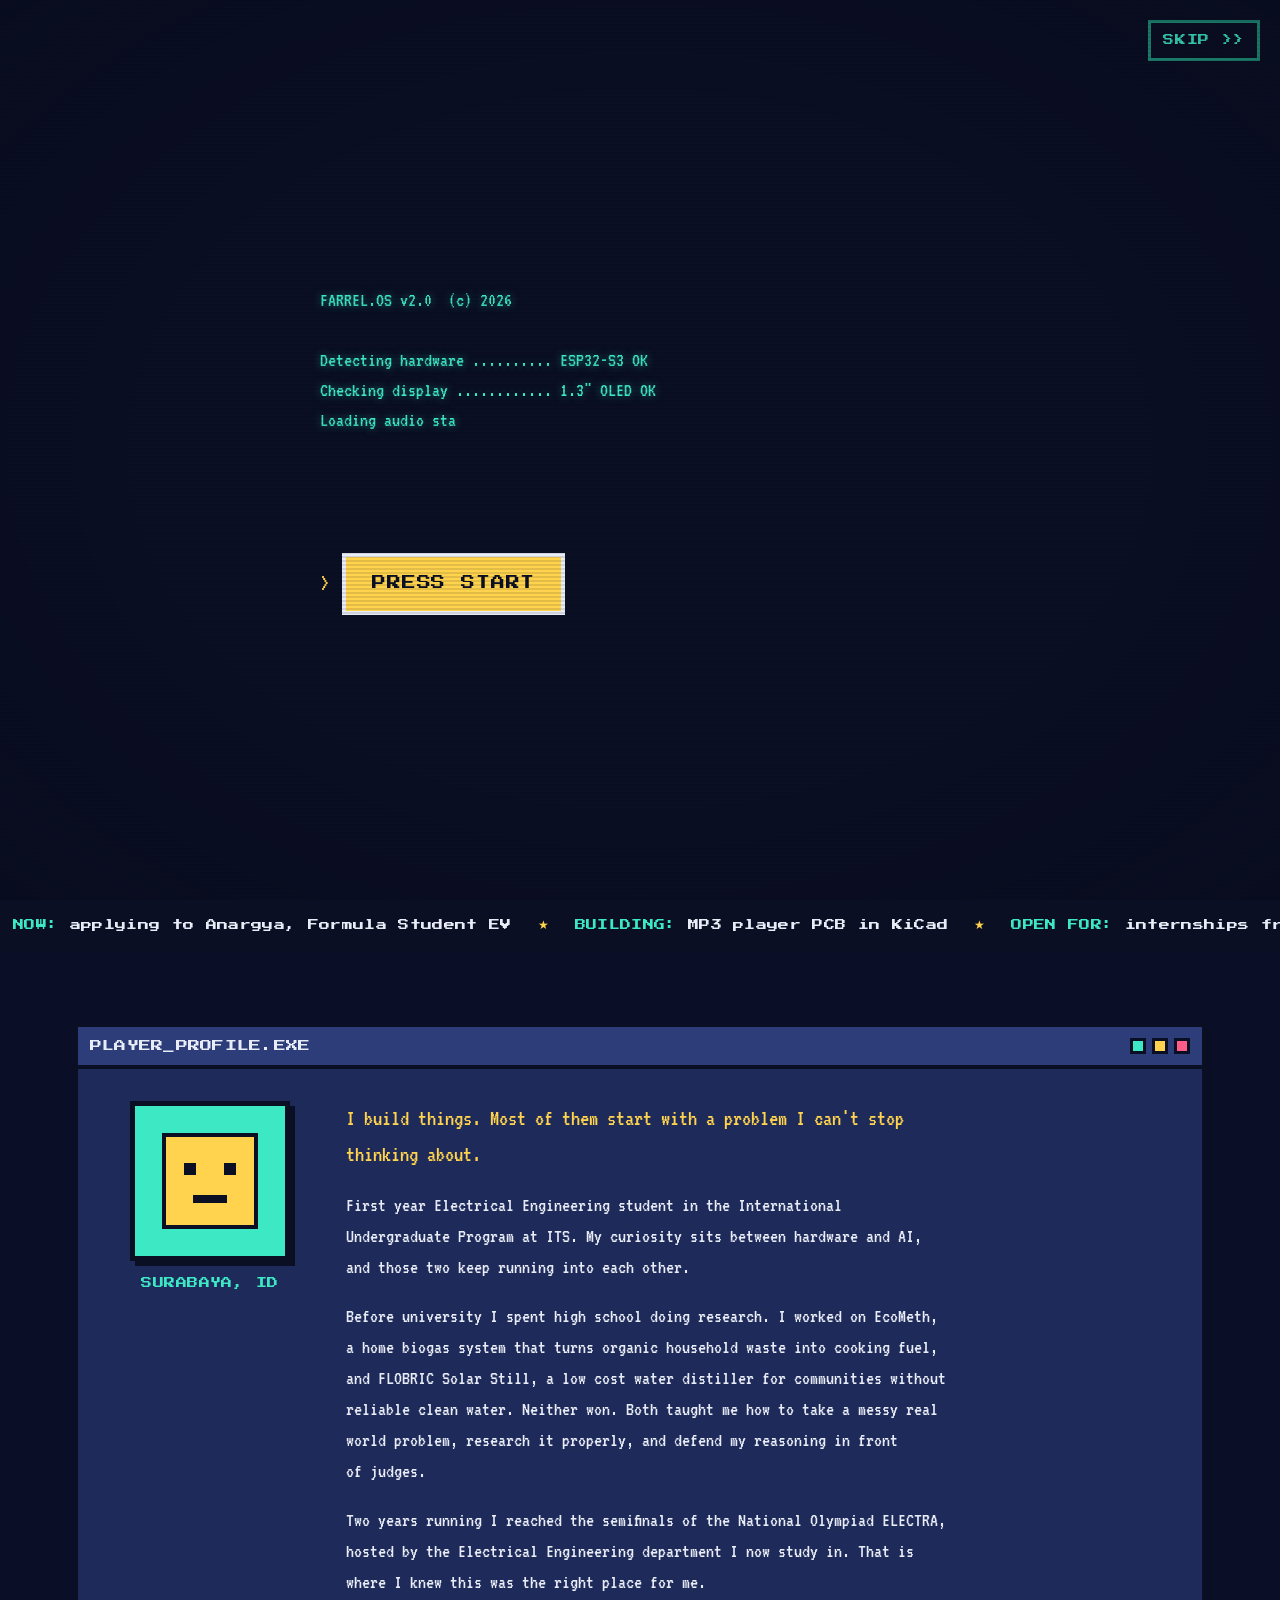
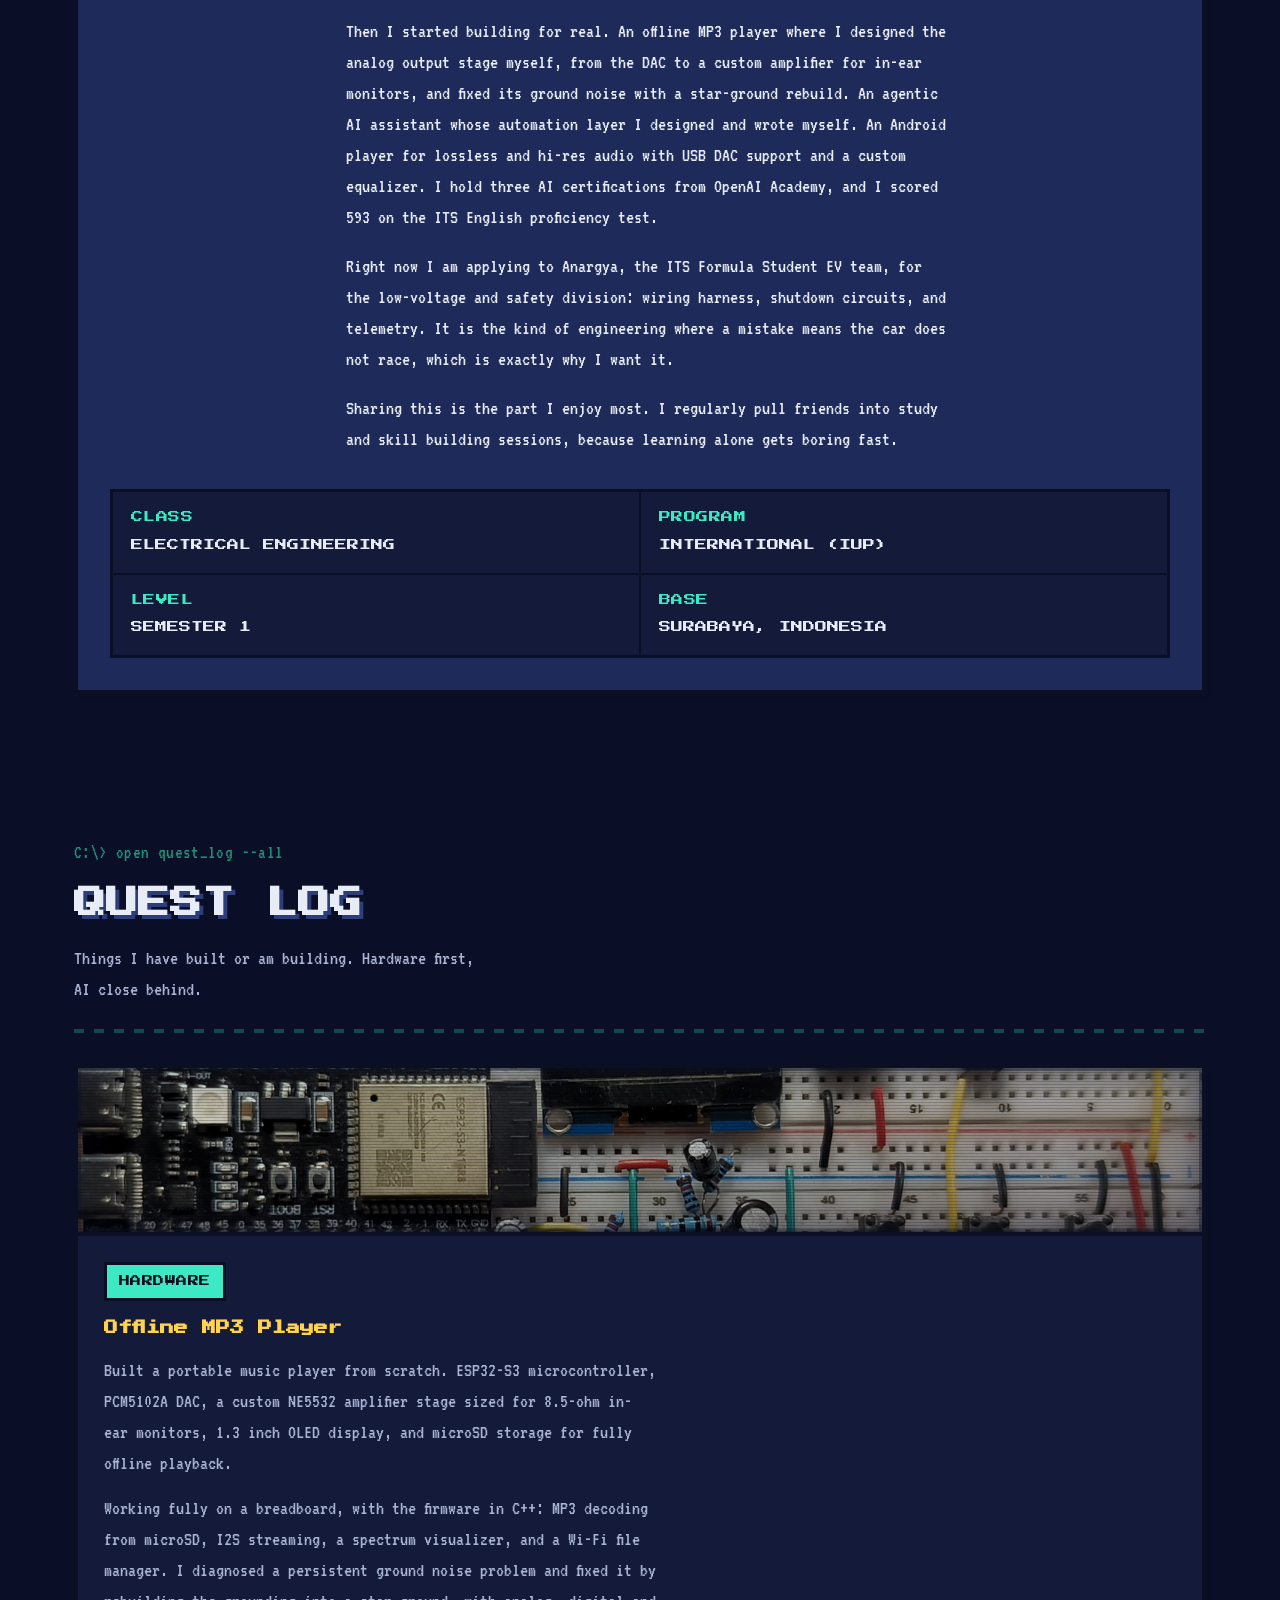
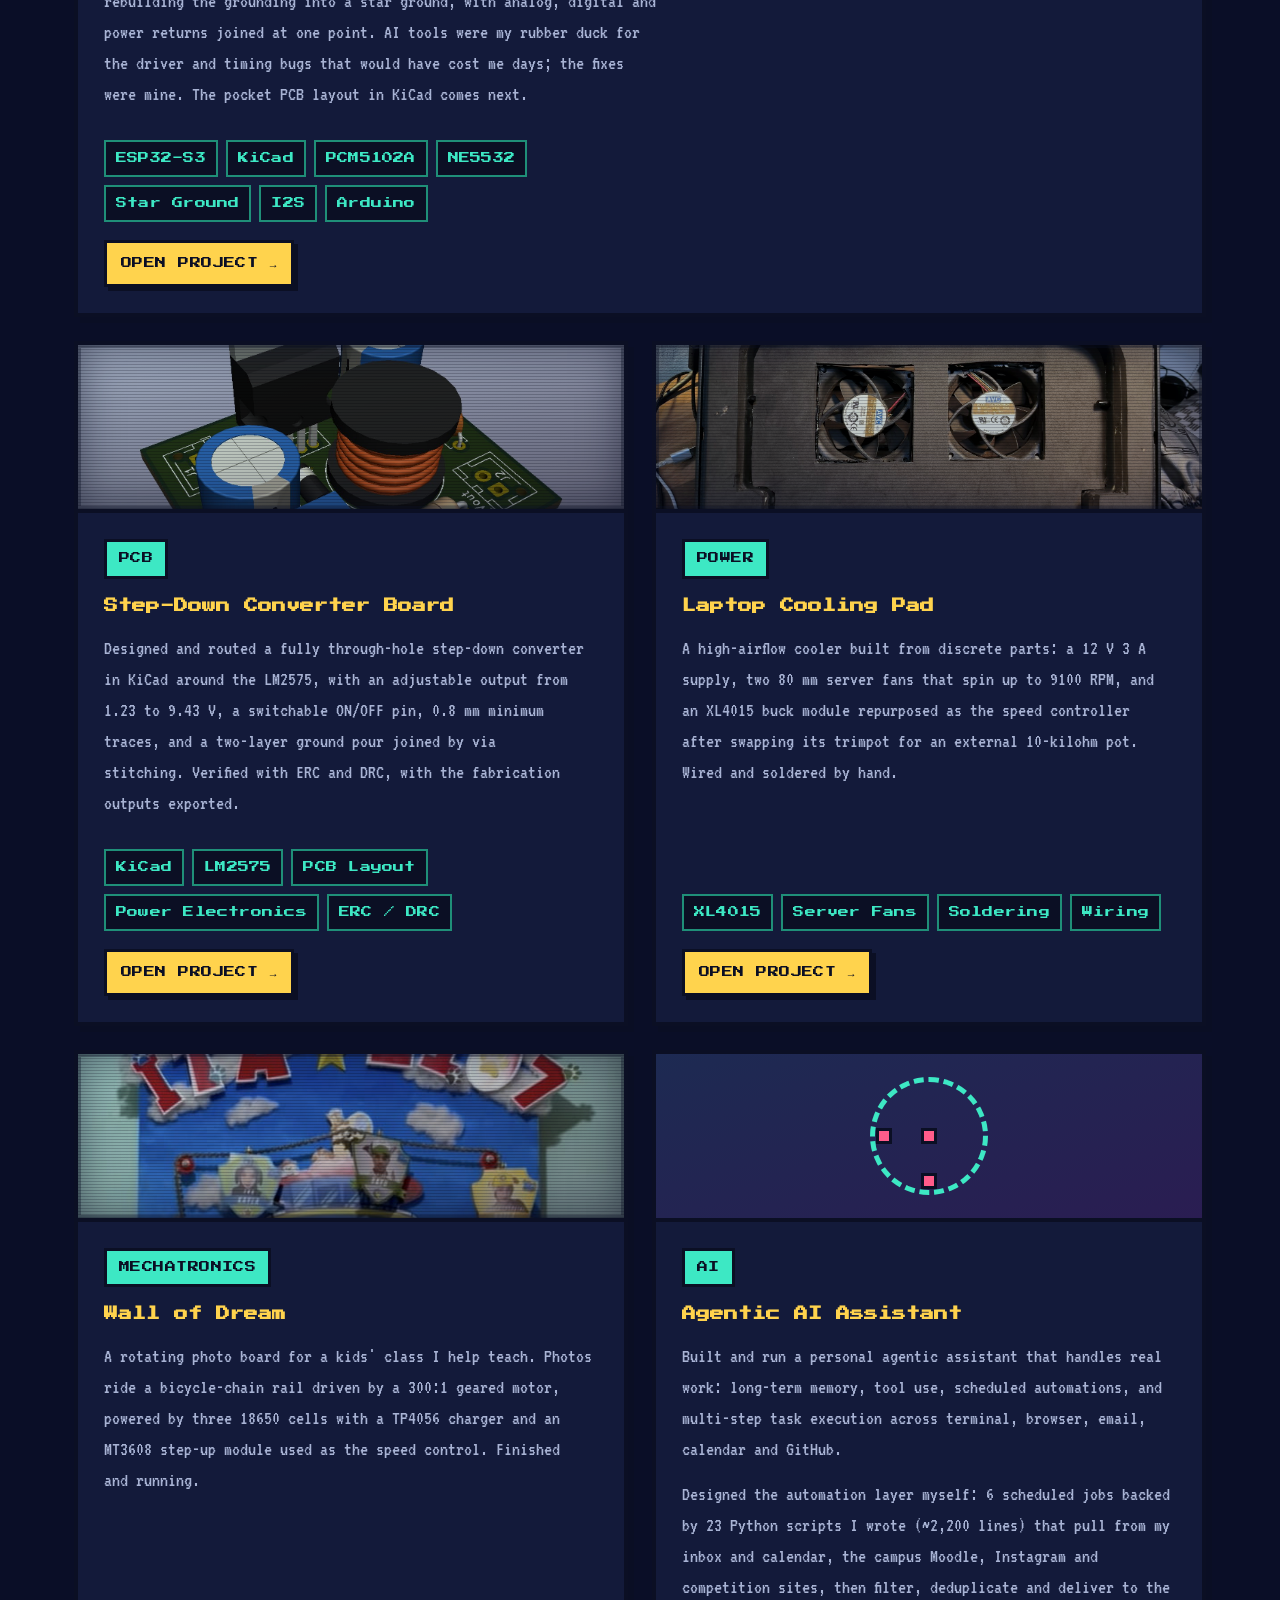
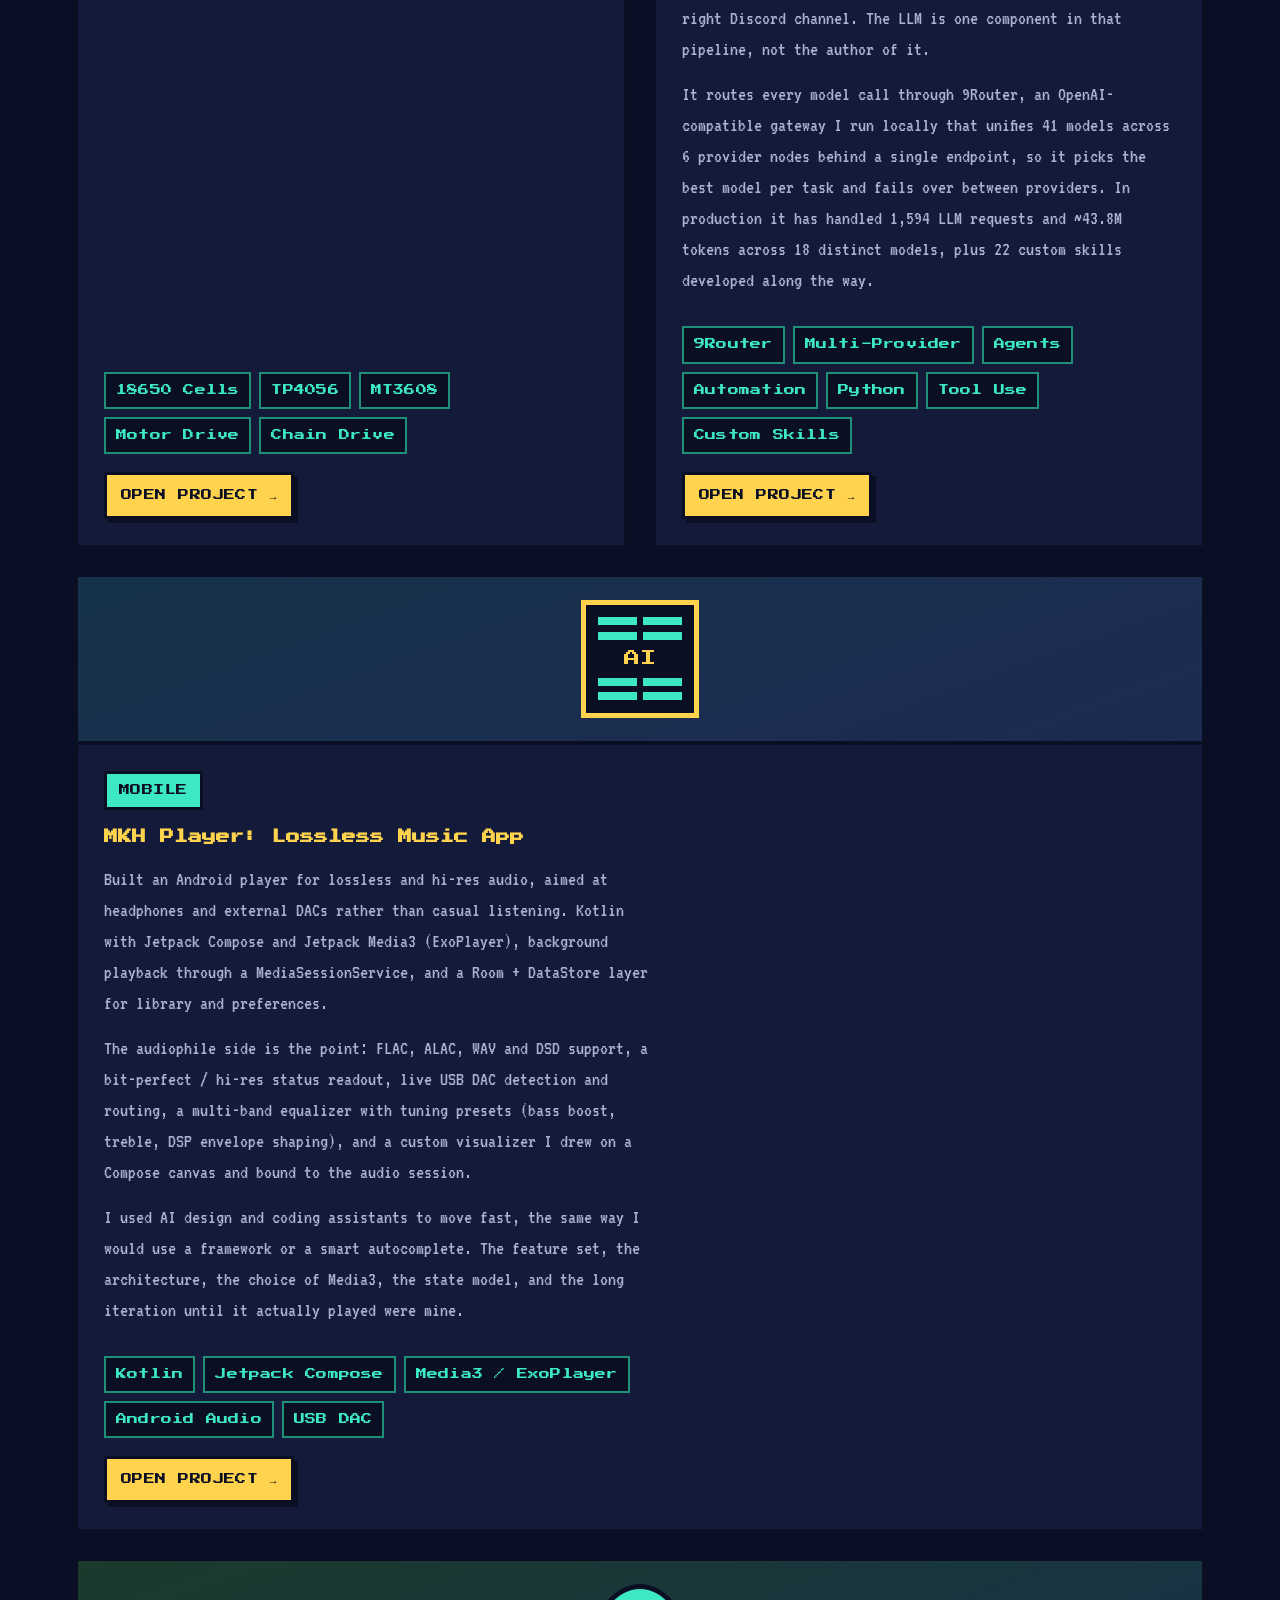
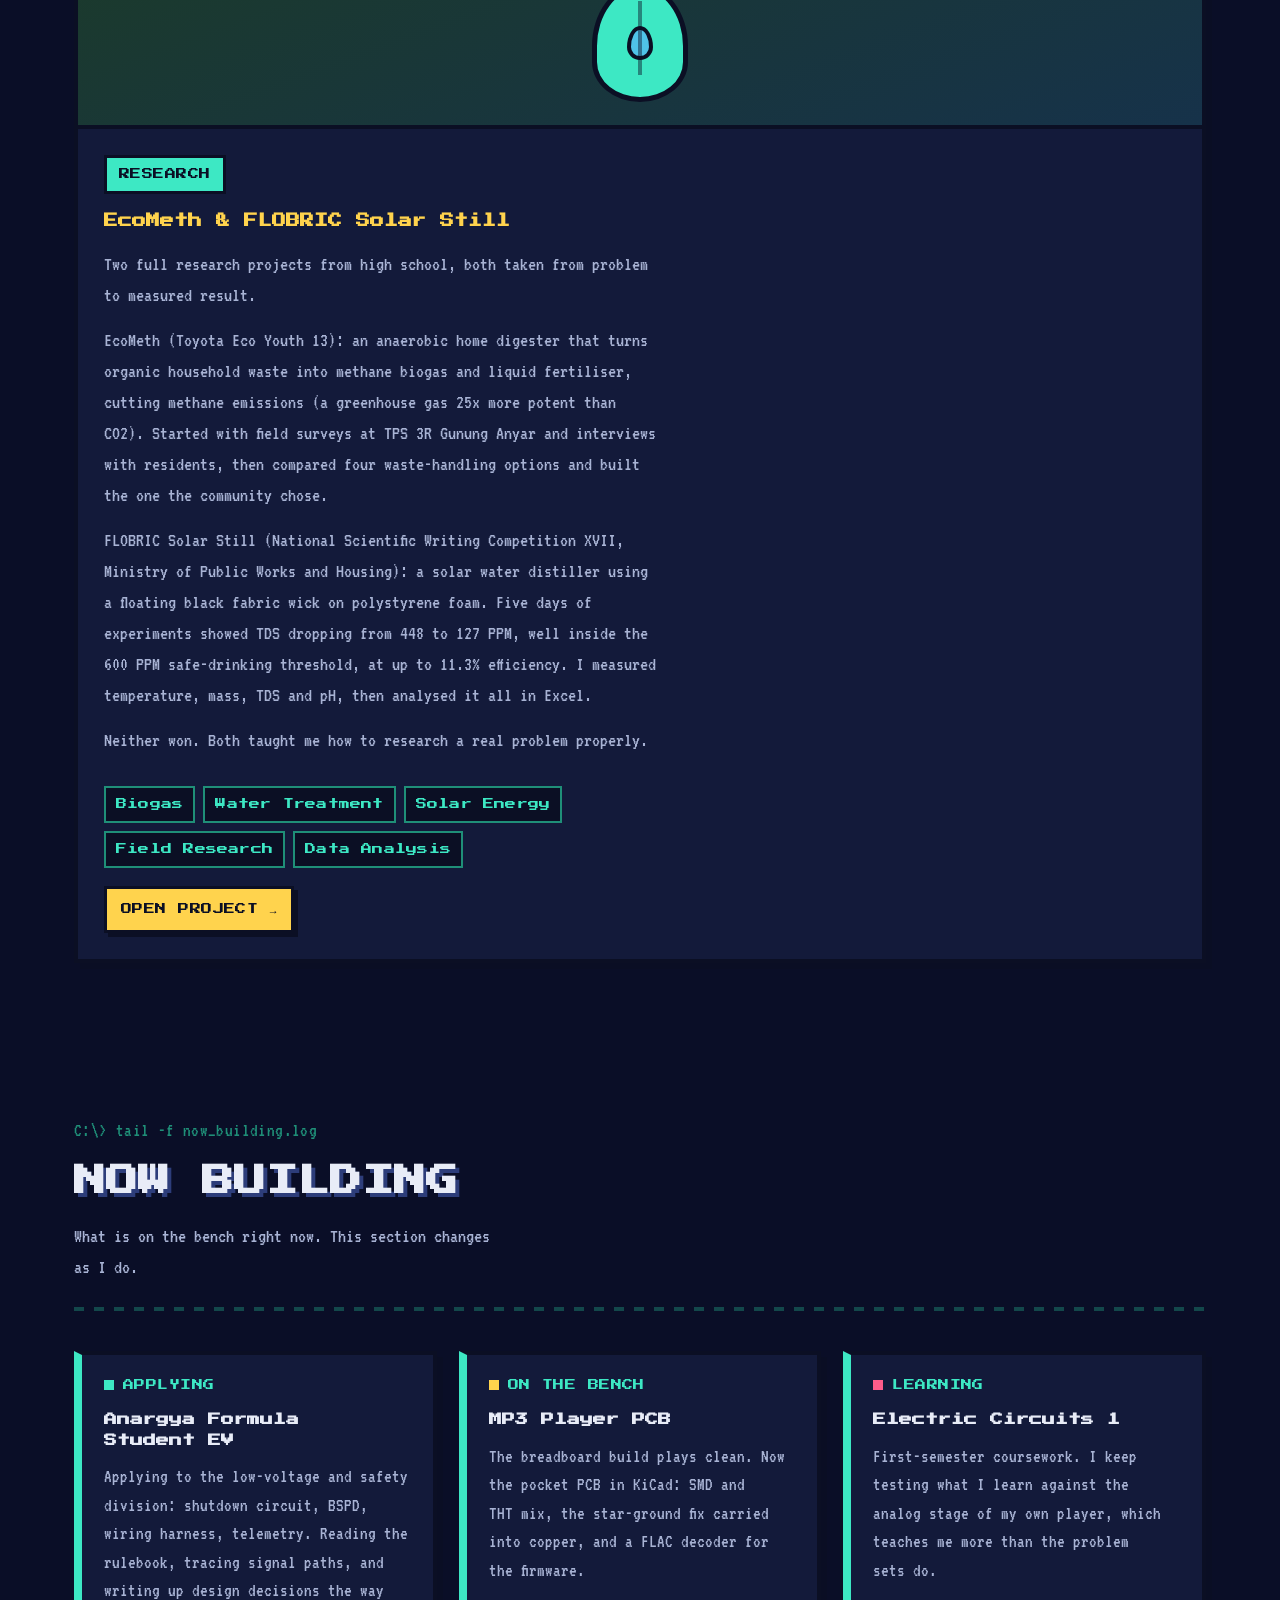
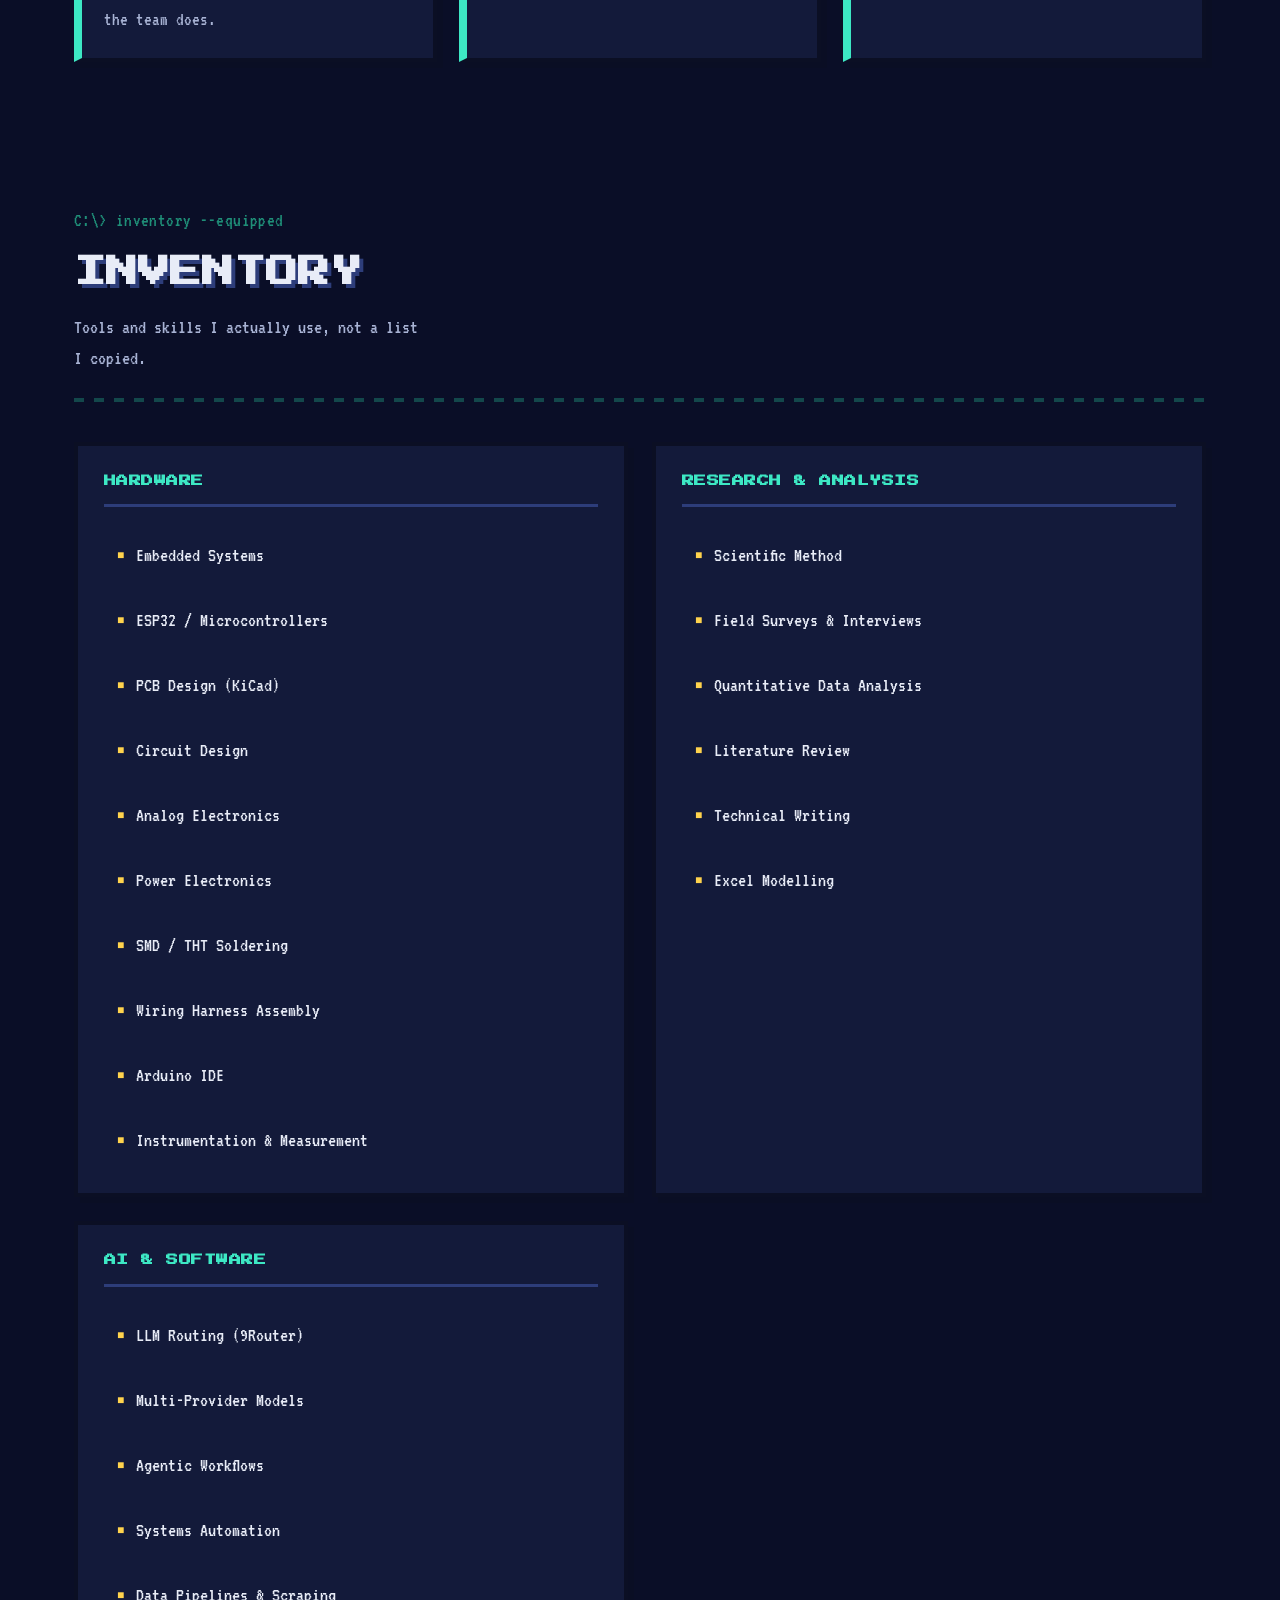
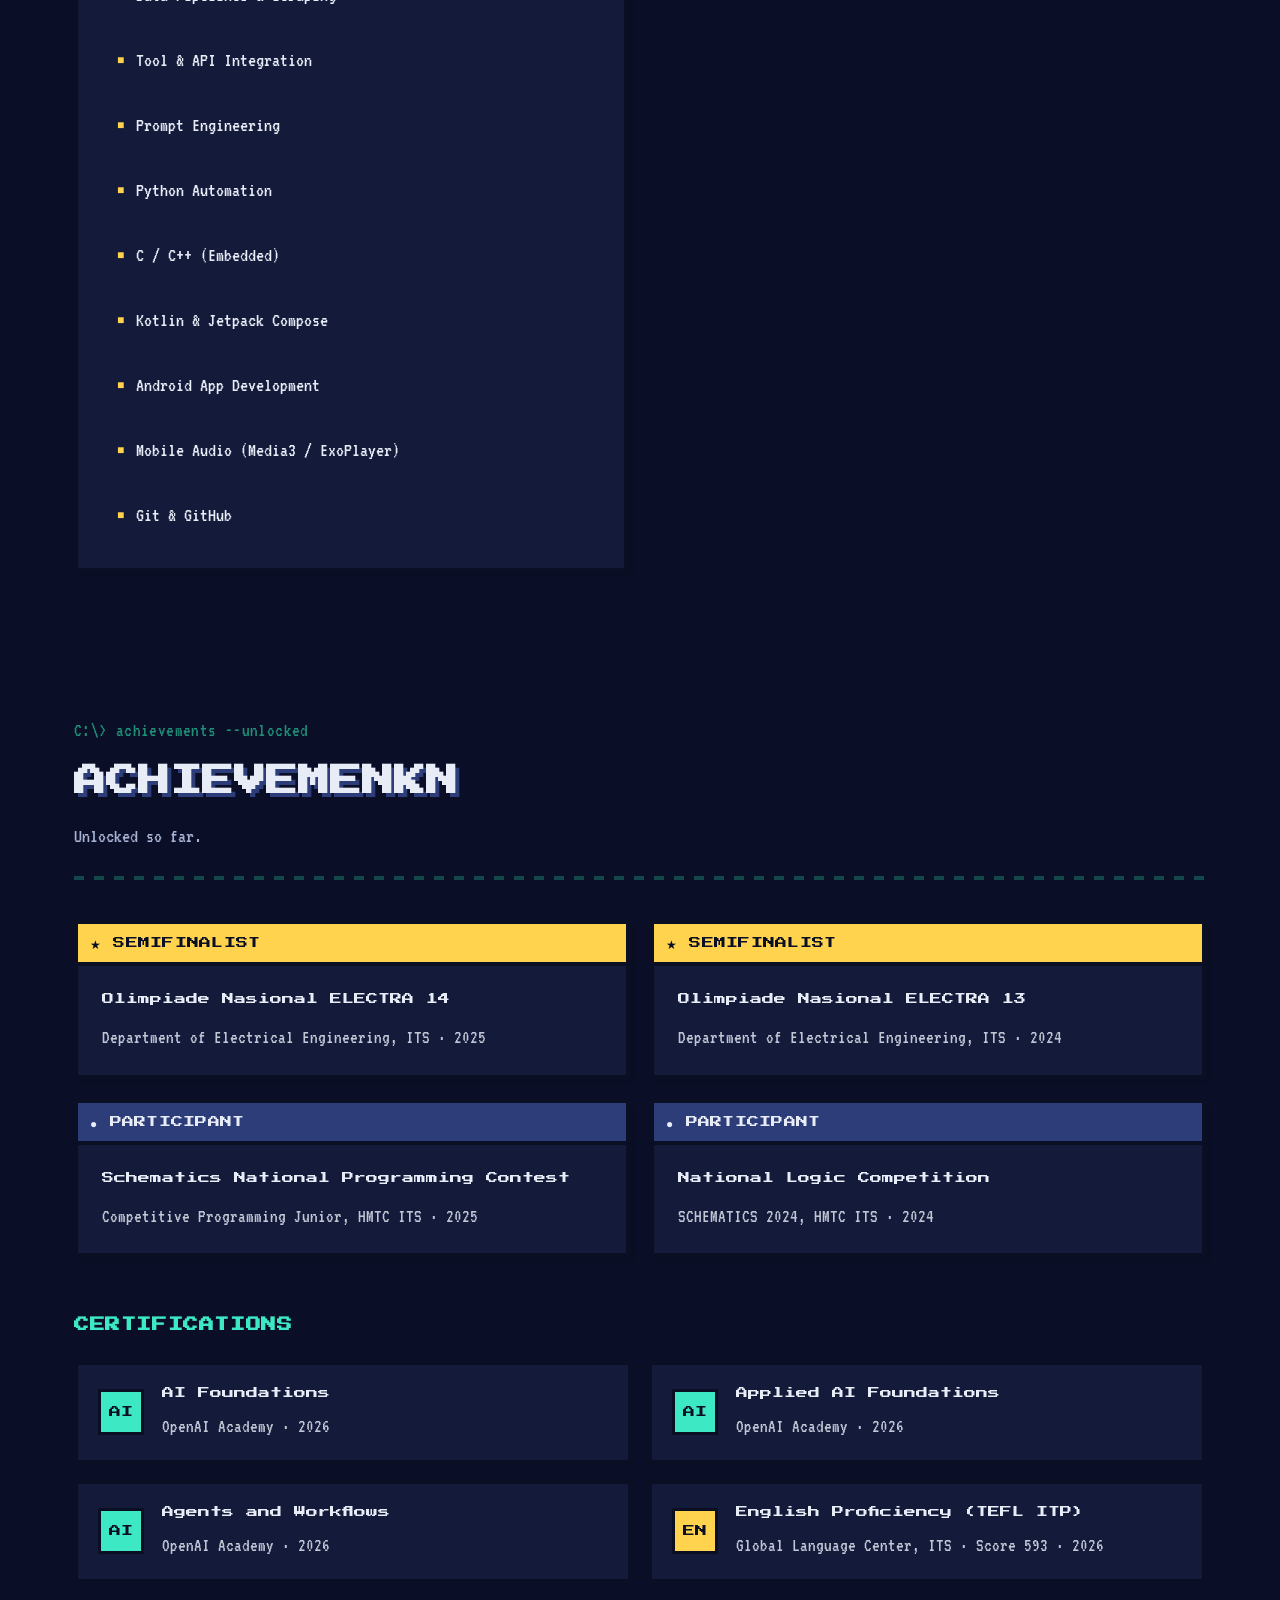
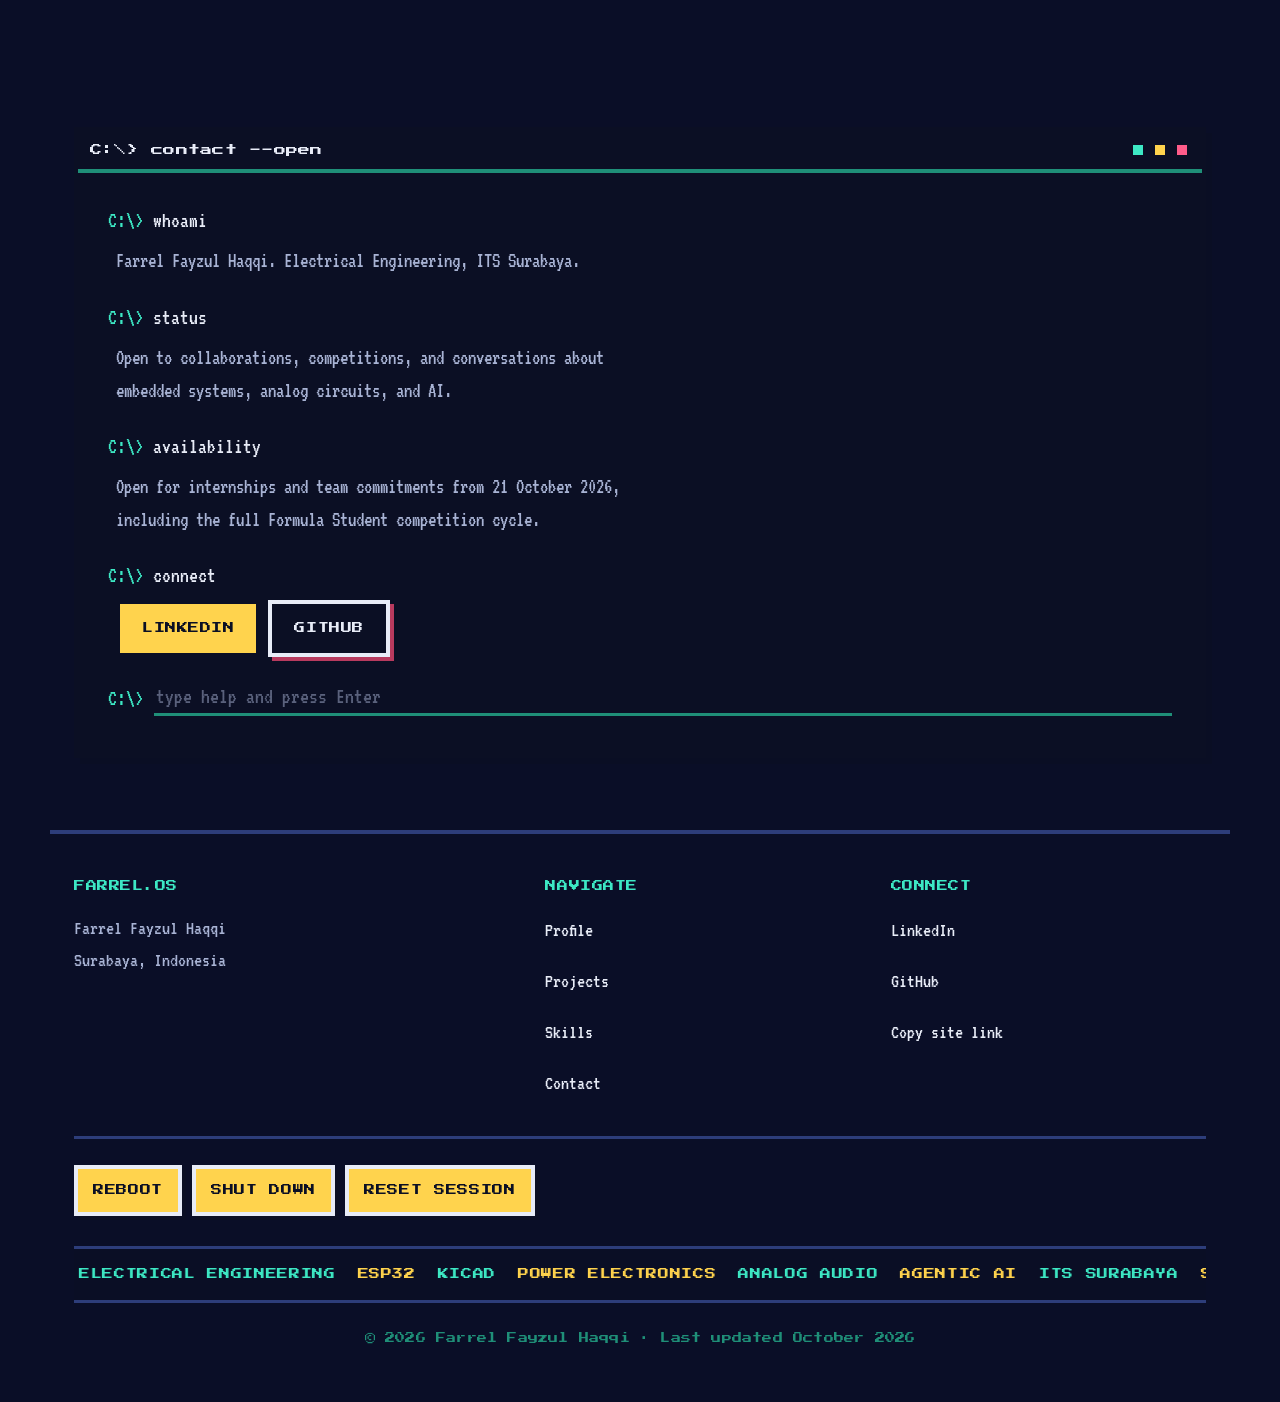
==== index.html @ 9254d2dd "chore: version asset urls so the scroll fix bypasses the 10-minute Pages cache" ====
<!DOCTYPE html>
<html lang="en">
<head>
<meta charset="UTF-8">
<meta name="viewport" content="width=device-width, initial-scale=1.0">
<title>Farrel Fayzul Haqqi | Electrical Engineering & PCB Design</title>
<meta name="description" content="Electrical Engineering student at ITS Surabaya. PCB design, embedded systems, and low-voltage electronics. Portfolio of hardware projects, awards, and certifications.">
<meta name="theme-color" content="#0a0e27" id="themeColor">
<script>
  try { if (localStorage.getItem('farrel-theme') === 'sunset') document.documentElement.setAttribute('data-theme', 'sunset'); } catch (e) {}
</script>
<meta name="author" content="Farrel Fayzul Haqqi">
<meta name="robots" content="index, follow">
<link rel="canonical" href="https://makhashimas.github.io/farrel-portfolio/">

<!-- Open Graph -->
<meta property="og:type" content="website">
<meta property="og:site_name" content="Farrel Fayzul Haqqi">
<meta property="og:locale" content="en_US">
<meta property="og:url" content="https://makhashimas.github.io/farrel-portfolio/">
<meta property="og:title" content="Farrel Fayzul Haqqi | Electrical Engineering & PCB Design">
<meta property="og:description" content="PCB design, embedded systems, and low-voltage electronics. Electrical Engineering at ITS Surabaya.">
<meta property="og:image" content="https://makhashimas.github.io/farrel-portfolio/assets/og-image.png">
<meta property="og:image:width" content="1200">
<meta property="og:image:height" content="630">
<meta property="og:image:alt" content="Farrel Fayzul Haqqi, Electrical Engineering at ITS Surabaya, with a pixel art audio player showing ESP32-S3">

<!-- Twitter -->
<meta name="twitter:card" content="summary_large_image">
<meta name="twitter:title" content="Farrel Fayzul Haqqi | Electrical Engineering & PCB Design">
<meta name="twitter:description" content="PCB design, embedded systems, and low-voltage electronics. Electrical Engineering at ITS Surabaya.">
<meta name="twitter:image" content="https://makhashimas.github.io/farrel-portfolio/assets/og-image.png">

<!-- Icons -->
<link rel="icon" href="favicon.svg" type="image/svg+xml">
<link rel="apple-touch-icon" href="assets/apple-touch-icon.png">
<link rel="manifest" href="site.webmanifest">

<link rel="preload" href="assets/fonts/press-start-2p-latin.woff2" as="font" type="font/woff2" crossorigin>
<link rel="preload" href="assets/fonts/vt323-latin.woff2" as="font" type="font/woff2" crossorigin>
<link rel="stylesheet" href="style.css?v=scroll1">

<script type="application/ld+json">
{
  "@context": "https://schema.org",
  "@type": "Person",
  "name": "Farrel Fayzul Haqqi",
  "url": "https://makhashimas.github.io/farrel-portfolio/",
  "image": "https://makhashimas.github.io/farrel-portfolio/assets/og-image.png",
  "jobTitle": "Electrical Engineering Student",
  "description": "First year Electrical Engineering student in the International Undergraduate Program at Institut Teknologi Sepuluh Nopember, working on PCB design, embedded systems, and low-voltage electronics.",
  "address": {
    "@type": "PostalAddress",
    "addressLocality": "Surabaya",
    "addressCountry": "ID"
  },
  "affiliation": {
    "@type": "CollegeOrUniversity",
    "name": "Institut Teknologi Sepuluh Nopember"
  },
  "alumniOf": {
    "@type": "HighSchool",
    "name": "SMA Negeri 20 Surabaya"
  },
  "knowsAbout": [
    "PCB Design",
    "KiCad",
    "Embedded Systems",
    "ESP32",
    "Analog Electronics",
    "Power Electronics",
    "Low-Voltage Systems",
    "Wiring Harness",
    "Circuit Design",
    "Instrumentation"
  ],
  "sameAs": [
    "https://www.linkedin.com/in/farrel-fayzul-haqqi-26a31b29b",
    "https://github.com/makhashimas"
  ],
  "award": [
    "Semifinalist, Olimpiade Nasional ELECTRA 14, Department of Electrical Engineering ITS, 2025",
    "Semifinalist, Olimpiade Nasional ELECTRA 13, Department of Electrical Engineering ITS, 2024"
  ],
  "hasCredential": [
    {
      "@type": "EducationalOccupationalCredential",
      "name": "AI Foundations",
      "credentialCategory": "certificate",
      "recognizedBy": { "@type": "Organization", "name": "OpenAI Academy" }
    },
    {
      "@type": "EducationalOccupationalCredential",
      "name": "Applied AI Foundations",
      "credentialCategory": "certificate",
      "recognizedBy": { "@type": "Organization", "name": "OpenAI Academy" }
    },
    {
      "@type": "EducationalOccupationalCredential",
      "name": "Agents and Workflows",
      "credentialCategory": "certificate",
      "recognizedBy": { "@type": "Organization", "name": "OpenAI Academy" }
    },
    {
      "@type": "EducationalOccupationalCredential",
      "name": "ITS English Proficiency Test (TEFL ITP), Score 593",
      "credentialCategory": "test score",
      "recognizedBy": { "@type": "Organization", "name": "Global Language Center, ITS" }
    }
  ]
}
</script>
</head>
<body>

<a class="skip" href="#top">Skip to content</a>

<noscript>
  <style>
    #boot { display: none !important; }
    .reveal { opacity: 1 !important; transform: none !important; }
  </style>
</noscript>

<!-- ============ BOOT OVERLAY ============ -->
<div id="boot" class="boot" role="dialog" aria-modal="true" aria-label="FARREL.OS boot screen">
  <div class="boot__inner">
    <p class="vh">System boot log. Press Start to enter the site.</p>
    <pre class="boot__log" id="bootLog"></pre>
    <div class="boot__start" id="bootStart">
      <span class="boot__prompt">&gt;</span>
      <button class="boot__btn" id="bootBtn">PRESS START</button>
    </div>
    <button class="boot__skip" id="bootSkip" type="button">SKIP &gt;&gt;</button>
  </div>
</div>

<!-- ============ STARFIELD BACKDROP ============ -->
<div class="sky__grad" aria-hidden="true"></div>
<canvas id="sky" class="sky" aria-hidden="true"></canvas>
<canvas id="horizon" class="horizon" aria-hidden="true"></canvas>
<div class="sky__moonwrap">
  <div class="sky__sunrays" aria-hidden="true"></div>
  <button class="sky__moon" id="moonBtn" type="button" aria-label="Switch to sunset theme" aria-pressed="false" title="Sunset mode"></button>
</div>
<div class="glow" id="glow" aria-hidden="true"></div>
<div class="crt" aria-hidden="true"></div>

<!-- ============ THEME FX (lightning / fireflies / gnr) ============ -->
<div class="fx fx--back" aria-hidden="true">
  <svg viewBox="0 0 25 33" class="gnr-cross" aria-hidden="true" focusable="false"><use href="assets/art/icons-sprite.svg#fx-px-cross" xlink:href="assets/art/icons-sprite.svg#fx-px-cross"/></svg>
</div>
<div class="fx fx--sky" aria-hidden="true">
  <div class="bolts" id="bolts">
    <svg viewBox="0 0 12 13" class="bolt bolt--1" aria-hidden="true" focusable="false"><use href="assets/art/icons-sprite.svg#fx-px-bolt-cyan" xlink:href="assets/art/icons-sprite.svg#fx-px-bolt-cyan"/></svg>
    <svg viewBox="0 0 12 13" class="bolt bolt--2" aria-hidden="true" focusable="false"><use href="assets/art/icons-sprite.svg#fx-px-bolt-cyan" xlink:href="assets/art/icons-sprite.svg#fx-px-bolt-cyan"/></svg>
    <svg viewBox="0 0 12 13" class="bolt bolt--3" aria-hidden="true" focusable="false"><use href="assets/art/icons-sprite.svg#fx-px-bolt-cyan" xlink:href="assets/art/icons-sprite.svg#fx-px-bolt-cyan"/></svg>
  </div>
  <div class="flies" aria-hidden="true">
    <span class="fly"></span><span class="fly"></span><span class="fly"></span><span class="fly"></span><span class="fly"></span><span class="fly"></span><span class="fly"></span>
  </div>

</div>
<div class="fx fx--front" aria-hidden="true">
  <span class="ember"></span><span class="ember"></span><span class="ember"></span><span class="ember"></span><span class="ember"></span><span class="ember"></span><span class="ember"></span><span class="ember"></span><span class="ember"></span><span class="ember"></span>
  <div class="bulbs" aria-hidden="true">
    <span></span><span></span><span></span><span></span><span></span><span></span><span></span><span></span><span></span><span></span><span></span><span></span><span></span><span></span><span></span><span></span>
  </div>
  <canvas class="viz" id="viz" width="320" height="48" aria-hidden="true"></canvas>
</div>
<div class="storm" id="storm" aria-hidden="true"></div>
<div class="flash" id="flash" aria-hidden="true"></div>
<div class="themewash" id="themewash" aria-hidden="true"></div>

<!-- ============ SCROLL PROGRESS ============ -->
<div class="progress" aria-hidden="true"><span class="progress__fill" id="scrollBar"></span></div>
<p class="progress__name" aria-hidden="true"><b id="hudNum">01</b> / 06 <span id="hudWord">PROFILE</span></p>

<!-- ============ TASKBAR NAV ============ -->
<header class="bar">
  <div class="bar__brand">
    <span class="bar__logo" aria-hidden="true"></span>
    <span class="bar__name">FARREL.OS</span>
  </div>
  <nav class="bar__nav" aria-label="Main">
    <a href="#about" class="bar__link"><span class="lbl-full">PROFILE</span><span class="lbl-short">ABOUT</span></a>
    <a href="#projects" class="bar__link"><span class="lbl-full">PROJECTS</span><span class="lbl-short">WORK</span></a>
    <a href="#now" class="bar__link"><span class="lbl-full">NOW</span><span class="lbl-short">NOW</span></a>
    <a href="#skills" class="bar__link"><span class="lbl-full">SKILLS</span><span class="lbl-short">SKILLS</span></a>
    <a href="#awards" class="bar__link"><span class="lbl-full">AWARDS</span><span class="lbl-short">WINS</span></a>
    <a href="#contact" class="bar__link"><span class="lbl-full">CONTACT</span><span class="lbl-short">MAIL</span></a>
  </nav>
  <kbd class="bar__hint" aria-hidden="true">CTRL K</kbd>
  <button class="bar__run" id="runBtn" type="button" aria-keyshortcuts="Control+K Meta+K" title="Run a command (Ctrl+K)">RUN</button>
  <div class="bar__clock" id="clock">--:--</div>
</header>

<main>

<!-- ============ HERO / START SCREEN ============ -->
<section class="hero" id="top">
  <!-- sprite field: every theme scatters its own props across the whole
       landing screen. one slot per position, three theme sprites inside;
       only the sprite of the active theme is visible. -->
  <div class="field" aria-hidden="true">
    <span class="field__p field__p--1">
      <svg class="field__img field__img--n" aria-hidden="true" focusable="false"><use href="assets/art/icons-sprite.svg#fx-px-rocket" xlink:href="assets/art/icons-sprite.svg#fx-px-rocket"/></svg>
      <svg class="field__img field__img--s" aria-hidden="true" focusable="false"><use href="assets/art/icons-sprite.svg#fx-px-palm" xlink:href="assets/art/icons-sprite.svg#fx-px-palm"/></svg>
      <svg class="field__img field__img--g" aria-hidden="true" focusable="false"><use href="assets/art/icons-sprite.svg#fx-px-guitar" xlink:href="assets/art/icons-sprite.svg#fx-px-guitar"/></svg>
    </span>
    <span class="field__p field__p--2">
      <svg class="field__img field__img--n" aria-hidden="true" focusable="false"><use href="assets/art/icons-sprite.svg#fx-px-planet" xlink:href="assets/art/icons-sprite.svg#fx-px-planet"/></svg>
      <svg class="field__img field__img--s" aria-hidden="true" focusable="false"><use href="assets/art/icons-sprite.svg#fx-px-lighthouse" xlink:href="assets/art/icons-sprite.svg#fx-px-lighthouse"/></svg>
      <svg class="field__img field__img--g" aria-hidden="true" focusable="false"><use href="assets/art/icons-sprite.svg#fx-px-emblem" xlink:href="assets/art/icons-sprite.svg#fx-px-emblem"/></svg>
    </span>
    <span class="field__p field__p--3">
      <svg class="field__img field__img--n" aria-hidden="true" focusable="false"><use href="assets/art/icons-sprite.svg#fx-px-telescope" xlink:href="assets/art/icons-sprite.svg#fx-px-telescope"/></svg>
      <svg class="field__img field__img--s" aria-hidden="true" focusable="false"><use href="assets/art/icons-sprite.svg#fx-px-boat" xlink:href="assets/art/icons-sprite.svg#fx-px-boat"/></svg>
      <svg class="field__img field__img--g" aria-hidden="true" focusable="false"><use href="assets/art/icons-sprite.svg#fx-px-drums" xlink:href="assets/art/icons-sprite.svg#fx-px-drums"/></svg>
    </span>
    <span class="field__p field__p--4">
      <svg class="field__img field__img--n" aria-hidden="true" focusable="false"><use href="assets/art/icons-sprite.svg#fx-px-satellite" xlink:href="assets/art/icons-sprite.svg#fx-px-satellite"/></svg>
      <svg class="field__img field__img--s" aria-hidden="true" focusable="false"><use href="assets/art/icons-sprite.svg#fx-px-gull" xlink:href="assets/art/icons-sprite.svg#fx-px-gull"/></svg>
      <svg class="field__img field__img--g" aria-hidden="true" focusable="false"><use href="assets/art/icons-sprite.svg#fx-px-mic" xlink:href="assets/art/icons-sprite.svg#fx-px-mic"/></svg>
    </span>
    <span class="field__p field__p--5">
      <svg class="field__img field__img--n" aria-hidden="true" focusable="false"><use href="assets/art/icons-sprite.svg#fx-px-chip" xlink:href="assets/art/icons-sprite.svg#fx-px-chip"/></svg>
      <svg class="field__img field__img--s" aria-hidden="true" focusable="false"><use href="assets/art/icons-sprite.svg#fx-px-crab" xlink:href="assets/art/icons-sprite.svg#fx-px-crab"/></svg>
      <svg class="field__img field__img--g" aria-hidden="true" focusable="false"><use href="assets/art/icons-sprite.svg#fx-px-pick" xlink:href="assets/art/icons-sprite.svg#fx-px-pick"/></svg>
    </span>
    <span class="field__p field__p--6">
      <svg class="field__img field__img--n" aria-hidden="true" focusable="false"><use href="assets/art/icons-sprite.svg#fx-px-comet" xlink:href="assets/art/icons-sprite.svg#fx-px-comet"/></svg>
      <svg class="field__img field__img--s" aria-hidden="true" focusable="false"><use href="assets/art/icons-sprite.svg#fx-px-umbrella" xlink:href="assets/art/icons-sprite.svg#fx-px-umbrella"/></svg>
      <svg class="field__img field__img--g" aria-hidden="true" focusable="false"><use href="assets/art/icons-sprite.svg#fx-px-ticket" xlink:href="assets/art/icons-sprite.svg#fx-px-ticket"/></svg>
    </span>
    <span class="field__p field__p--7">
      <svg class="field__img field__img--n" aria-hidden="true" focusable="false"><use href="assets/art/icons-sprite.svg#fx-px-scope" xlink:href="assets/art/icons-sprite.svg#fx-px-scope"/></svg>
      <svg class="field__img field__img--s" aria-hidden="true" focusable="false"><use href="assets/art/icons-sprite.svg#fx-px-shell" xlink:href="assets/art/icons-sprite.svg#fx-px-shell"/></svg>
      <svg class="field__img field__img--g" aria-hidden="true" focusable="false"><use href="assets/art/icons-sprite.svg#fx-px-vinyl" xlink:href="assets/art/icons-sprite.svg#fx-px-vinyl"/></svg>
    </span>
    <span class="field__p field__p--8">
      <svg class="field__img field__img--n" aria-hidden="true" focusable="false"><use href="assets/art/icons-sprite.svg#fx-px-signal" xlink:href="assets/art/icons-sprite.svg#fx-px-signal"/></svg>
      <svg class="field__img field__img--s" aria-hidden="true" focusable="false"><use href="assets/art/icons-sprite.svg#fx-px-starfish" xlink:href="assets/art/icons-sprite.svg#fx-px-starfish"/></svg>
      <svg class="field__img field__img--g" aria-hidden="true" focusable="false"><use href="assets/art/icons-sprite.svg#fx-px-hat" xlink:href="assets/art/icons-sprite.svg#fx-px-hat"/></svg>
    </span>
    <span class="field__p field__p--9">
      <svg class="field__img field__img--n" aria-hidden="true" focusable="false"><use href="assets/art/icons-sprite.svg#fx-px-cassette" xlink:href="assets/art/icons-sprite.svg#fx-px-cassette"/></svg>
      <svg class="field__img field__img--s" aria-hidden="true" focusable="false"><use href="assets/art/icons-sprite.svg#fx-px-surfboard" xlink:href="assets/art/icons-sprite.svg#fx-px-surfboard"/></svg>
      <svg class="field__img field__img--g" aria-hidden="true" focusable="false"><use href="assets/art/icons-sprite.svg#fx-px-amp" xlink:href="assets/art/icons-sprite.svg#fx-px-amp"/></svg>
    </span>
    <span class="field__p field__p--10">
      <svg class="field__img field__img--n" aria-hidden="true" focusable="false"><use href="assets/art/icons-sprite.svg#fx-px-headphones" xlink:href="assets/art/icons-sprite.svg#fx-px-headphones"/></svg>
      <svg class="field__img field__img--s" aria-hidden="true" focusable="false"><use href="assets/art/icons-sprite.svg#fx-px-beachball" xlink:href="assets/art/icons-sprite.svg#fx-px-beachball"/></svg>
      <svg class="field__img field__img--g" aria-hidden="true" focusable="false"><use href="assets/art/icons-sprite.svg#fx-px-rose" xlink:href="assets/art/icons-sprite.svg#fx-px-rose"/></svg>
    </span>
    <span class="field__p field__p--11">
      <svg class="field__img field__img--n" aria-hidden="true" focusable="false"><use href="assets/art/icons-sprite.svg#fx-px-stars" xlink:href="assets/art/icons-sprite.svg#fx-px-stars"/></svg>
      <svg class="field__img field__img--s" aria-hidden="true" focusable="false"><use href="assets/art/icons-sprite.svg#fx-px-bucket" xlink:href="assets/art/icons-sprite.svg#fx-px-bucket"/></svg>
      <svg class="field__img field__img--g" aria-hidden="true" focusable="false"><use href="assets/art/icons-sprite.svg#fx-px-skull" xlink:href="assets/art/icons-sprite.svg#fx-px-skull"/></svg>
    </span>
    <span class="field__p field__p--12">
      <svg class="field__img field__img--n" aria-hidden="true" focusable="false"><use href="assets/art/icons-sprite.svg#fx-px-antenna" xlink:href="assets/art/icons-sprite.svg#fx-px-antenna"/></svg>
      <svg class="field__img field__img--s" aria-hidden="true" focusable="false"><use href="assets/art/icons-sprite.svg#fx-px-fire" xlink:href="assets/art/icons-sprite.svg#fx-px-fire"/></svg>
      <svg class="field__img field__img--g" aria-hidden="true" focusable="false"><use href="assets/art/icons-sprite.svg#fx-px-lighter" xlink:href="assets/art/icons-sprite.svg#fx-px-lighter"/></svg>
    </span>
    <!-- wide-screen extras: only shown past 1340px, where the copy and the
         deck leave open pockets at the top middle, the right gutter and the
         bottom corners -->
    <span class="field__p field__p--13">
      <svg class="field__img field__img--n" aria-hidden="true" focusable="false"><use href="assets/art/icons-sprite.svg#fx-px-ufo" xlink:href="assets/art/icons-sprite.svg#fx-px-ufo"/></svg>
      <svg class="field__img field__img--s" aria-hidden="true" focusable="false"><use href="assets/art/icons-sprite.svg#fx-px-sun" xlink:href="assets/art/icons-sprite.svg#fx-px-sun"/></svg>
      <svg class="field__img field__img--g" aria-hidden="true" focusable="false"><use href="assets/art/icons-sprite.svg#fx-px-speaker" xlink:href="assets/art/icons-sprite.svg#fx-px-speaker"/></svg>
    </span>
    <span class="field__p field__p--14">
      <svg class="field__img field__img--n" aria-hidden="true" focusable="false"><use href="assets/art/icons-sprite.svg#fx-px-floppy" xlink:href="assets/art/icons-sprite.svg#fx-px-floppy"/></svg>
      <svg class="field__img field__img--s" aria-hidden="true" focusable="false"><use href="assets/art/icons-sprite.svg#fx-px-drink" xlink:href="assets/art/icons-sprite.svg#fx-px-drink"/></svg>
      <svg class="field__img field__img--g" aria-hidden="true" focusable="false"><use href="assets/art/icons-sprite.svg#fx-px-star" xlink:href="assets/art/icons-sprite.svg#fx-px-star"/></svg>
    </span>
    <span class="field__p field__p--15">
      <svg class="field__img field__img--n" aria-hidden="true" focusable="false"><use href="assets/art/icons-sprite.svg#fx-px-gamepad" xlink:href="assets/art/icons-sprite.svg#fx-px-gamepad"/></svg>
      <svg class="field__img field__img--s" aria-hidden="true" focusable="false"><use href="assets/art/icons-sprite.svg#fx-px-flipflop" xlink:href="assets/art/icons-sprite.svg#fx-px-flipflop"/></svg>
      <svg class="field__img field__img--g" aria-hidden="true" focusable="false"><use href="assets/art/icons-sprite.svg#fx-px-boots" xlink:href="assets/art/icons-sprite.svg#fx-px-boots"/></svg>
    </span>
    <span class="field__p field__p--16">
      <svg class="field__img field__img--n" aria-hidden="true" focusable="false"><use href="assets/art/icons-sprite.svg#fx-px-moon" xlink:href="assets/art/icons-sprite.svg#fx-px-moon"/></svg>
      <svg class="field__img field__img--s" aria-hidden="true" focusable="false"><use href="assets/art/icons-sprite.svg#fx-px-icecream" xlink:href="assets/art/icons-sprite.svg#fx-px-icecream"/></svg>
      <svg class="field__img field__img--g" aria-hidden="true" focusable="false"><use href="assets/art/icons-sprite.svg#fx-px-wristband" xlink:href="assets/art/icons-sprite.svg#fx-px-wristband"/></svg>
    </span>
    <span class="field__p field__p--17">
      <svg class="field__img field__img--n" aria-hidden="true" focusable="false"><use href="assets/art/icons-sprite.svg#fx-px-robot" xlink:href="assets/art/icons-sprite.svg#fx-px-robot"/></svg>
      <svg class="field__img field__img--s" aria-hidden="true" focusable="false"><use href="assets/art/icons-sprite.svg#fx-px-coconut" xlink:href="assets/art/icons-sprite.svg#fx-px-coconut"/></svg>
      <svg class="field__img field__img--g" aria-hidden="true" focusable="false"><use href="assets/art/icons-sprite.svg#fx-px-poster" xlink:href="assets/art/icons-sprite.svg#fx-px-poster"/></svg>
    </span>
    <span class="field__p field__p--18">
      <svg class="field__img field__img--n" aria-hidden="true" focusable="false"><use href="assets/art/icons-sprite.svg#fx-px-crt" xlink:href="assets/art/icons-sprite.svg#fx-px-crt"/></svg>
      <svg class="field__img field__img--s" aria-hidden="true" focusable="false"><use href="assets/art/icons-sprite.svg#fx-px-sunhat" xlink:href="assets/art/icons-sprite.svg#fx-px-sunhat"/></svg>
      <svg class="field__img field__img--g" aria-hidden="true" focusable="false"><use href="assets/art/icons-sprite.svg#fx-px-badge" xlink:href="assets/art/icons-sprite.svg#fx-px-badge"/></svg>
    </span>
  </div>
  <div class="hero__grid">
    <div class="hero__copy">
      <p class="hero__kicker">INSTITUT TEKNOLOGI SEPULUH NOPEMBER</p>
      <h1 class="hero__title">
        <span class="hero__line1">FARREL</span>
        <span class="hero__line2">FAYZUL HAQQI</span>
      </h1>
      <p class="hero__sub">I design PCBs, write embedded firmware, and build analog circuits. First-year Electrical Engineering at ITS Surabaya.</p>
      <div class="hero__cta">
        <a href="#projects" class="btn btn--primary">SEE PROJECTS</a>
        <a href="#contact" class="btn btn--ghost">GET IN TOUCH</a>
      </div>
      <div class="qstats" aria-label="Quick facts">
        <div class="qstat">
          <span class="qstat__v" data-count="7" data-pad="2">00</span>
          <span class="qstat__k">PROJECTS</span>
        </div>
        <div class="qstat">
          <span class="qstat__v" data-count="4" data-pad="2">00</span>
          <span class="qstat__k">CERTIFICATIONS</span>
        </div>
        <div class="qstat">
          <span class="qstat__v" data-count="2" data-pad="2">00</span>
          <span class="qstat__k">ELECTRA SEMIFINALS</span>
        </div>
        <div class="qstat">
          <span class="qstat__v" data-count="593">000</span>
          <span class="qstat__k">TEFL ITP SCORE</span>
        </div>
      </div>
      <p class="hero__status"><span class="hero__dot" aria-hidden="true"></span>Currently applying to Anargya, the ITS Formula Student EV team</p>
    </div>
    <div class="hero__stage">
      <div class="cart" id="cart">
        <div class="cart__body">
          <div class="cart__top">
            <span class="cart__brand" aria-hidden="true">FARREL&#8209;TONE</span>
            <span class="cart__led" id="cartLed" aria-hidden="true"></span>
            <span class="cart__model" aria-hidden="true">FT&#8209;1987</span>
          </div>
          <div class="cart__deck">
            <div class="cart__window" aria-hidden="true">
              <span class="cart__tape"></span>
              <span class="cart__reel cart__reel--l"><svg aria-hidden="true" focusable="false"><use href="assets/art/icons-sprite.svg#fx-px-reel" xlink:href="assets/art/icons-sprite.svg#fx-px-reel"/></svg></span>
              <span class="cart__reel cart__reel--r"><svg aria-hidden="true" focusable="false"><use href="assets/art/icons-sprite.svg#fx-px-reel" xlink:href="assets/art/icons-sprite.svg#fx-px-reel"/></svg></span>
              <span class="cart__spindle"></span>
            </div>
            <div class="cart__screen">
              <div class="cart__screenInner" id="cartScreen">
                <img class="cart__cover" id="cartCover" src="assets/art/gnr-cover-96.png" alt="" width="40" height="40" hidden>
                <span class="cart__glyph" id="cartGlyph">&#9835;</span>
                <span class="cart__label" id="cartLabel">NOW PLAYING</span>
                <span class="cart__track" id="cartTrack"><span class="cart__trackTxt" id="cartTrackTxt">ESP32-S3</span></span>
                <span class="cart__eq" id="cartEq" hidden aria-hidden="true"><i></i><i></i><i></i><i></i></span>
              </div>
            </div>
          </div>
          <div class="cart__prog" id="cartProg" hidden>
            <span class="cart__progTrack" id="cartProgTrack" role="slider" tabindex="0" aria-label="Seek" aria-valuemin="0" aria-valuemax="100" aria-valuenow="0">
              <span class="cart__progFill" id="cartProgFill"></span>
            </span>
            <span class="cart__time" id="cartTime">0:00</span>
          </div>
          <div class="cart__grille" aria-hidden="true"></div>
          <div class="cart__controls">
            <div class="cart__keys">
              <button class="cart__key cart__key--prev" id="cartPrev" type="button" aria-label="Previous song" title="Previous song"><svg aria-hidden="true" focusable="false"><use href="assets/art/icons-sprite.svg#fx-px-prev" xlink:href="assets/art/icons-sprite.svg#fx-px-prev"/></svg></button>
              <button class="cart__play" id="cartPlay" type="button" aria-label="Play Sweet Child O' Mine by Guns N' Roses" title="Play Sweet Child O' Mine">
                <span class="cart__playIco" aria-hidden="true"><i class="ico-play"></i><i class="ico-pause"></i></span>
              </button>
              <button class="cart__key cart__key--next" id="cartNext" type="button" aria-label="Next song" title="Next song"><svg aria-hidden="true" focusable="false"><use href="assets/art/icons-sprite.svg#fx-px-next" xlink:href="assets/art/icons-sprite.svg#fx-px-next"/></svg></button>
              <span class="cart__key cart__key--stop"><svg aria-hidden="true" focusable="false"><use href="assets/art/icons-sprite.svg#fx-px-stop" xlink:href="assets/art/icons-sprite.svg#fx-px-stop"/></svg></span>
              <button class="cart__key cart__key--mute" id="cartMute" type="button" aria-label="Mute" aria-pressed="false" title="Mute (M)"><svg aria-hidden="true" focusable="false"><use href="assets/art/icons-sprite.svg#fx-px-speaker" xlink:href="assets/art/icons-sprite.svg#fx-px-speaker"/></svg></button>
            </div>
            <span class="cart__jack" aria-hidden="true"><svg aria-hidden="true" focusable="false"><use href="assets/art/icons-sprite.svg#fx-px-jack" xlink:href="assets/art/icons-sprite.svg#fx-px-jack"/></svg></span>
          </div>
          <span class="cart__screw cart__screw--tl" aria-hidden="true"><svg aria-hidden="true" focusable="false"><use href="assets/art/icons-sprite.svg#fx-px-screw" xlink:href="assets/art/icons-sprite.svg#fx-px-screw"/></svg></span>
          <span class="cart__screw cart__screw--tr" aria-hidden="true"><svg aria-hidden="true" focusable="false"><use href="assets/art/icons-sprite.svg#fx-px-screw" xlink:href="assets/art/icons-sprite.svg#fx-px-screw"/></svg></span>
          <span class="cart__screw cart__screw--bl" aria-hidden="true"><svg aria-hidden="true" focusable="false"><use href="assets/art/icons-sprite.svg#fx-px-screw" xlink:href="assets/art/icons-sprite.svg#fx-px-screw"/></svg></span>
          <span class="cart__screw cart__screw--br" aria-hidden="true"><svg aria-hidden="true" focusable="false"><use href="assets/art/icons-sprite.svg#fx-px-screw" xlink:href="assets/art/icons-sprite.svg#fx-px-screw"/></svg></span>
        </div>
        <span class="cart__tag" id="cartTag" aria-hidden="true">SIDE A &middot; SWEET CHILD O' MINE</span>
        <div class="cart__glow"></div>
      </div>
    </div>
  </div>
</section>

<!-- ============ TICKER ============ -->
<div class="ticker" aria-hidden="true">
  <div class="ticker__track">
    <div class="ticker__group">
      <span class="ticker__item"><b>NOW:</b> applying to Anargya, Formula Student EV</span>
      <span class="ticker__star">&#9733;</span>
      <span class="ticker__item"><b>BUILDING:</b> MP3 player PCB in KiCad</span>
      <span class="ticker__star">&#9733;</span>
      <span class="ticker__item"><b>OPEN FOR:</b> internships from 21 Oct 2026</span>
      <span class="ticker__star">&#9733;</span>
      <span class="ticker__item">PCB DESIGN &middot; EMBEDDED SYSTEMS &middot; ANALOG AUDIO</span>
      <span class="ticker__star">&#9733;</span>
      <span class="ticker__item">SURABAYA, INDONESIA</span>
      <span class="ticker__star">&#9733;</span>
    </div>
    <div class="ticker__group">
      <span class="ticker__item"><b>NOW:</b> applying to Anargya, Formula Student EV</span>
      <span class="ticker__star">&#9733;</span>
      <span class="ticker__item"><b>BUILDING:</b> MP3 player PCB in KiCad</span>
      <span class="ticker__star">&#9733;</span>
      <span class="ticker__item"><b>OPEN FOR:</b> internships from 21 Oct 2026</span>
      <span class="ticker__star">&#9733;</span>
      <span class="ticker__item">PCB DESIGN &middot; EMBEDDED SYSTEMS &middot; ANALOG AUDIO</span>
      <span class="ticker__star">&#9733;</span>
      <span class="ticker__item">SURABAYA, INDONESIA</span>
      <span class="ticker__star">&#9733;</span>
    </div>
  </div>
</div>

<!-- ============ ABOUT / PLAYER PROFILE ============ -->
<section class="sect" id="about" aria-labelledby="about-title">
  <h2 class="vh" id="about-title">About Farrel Fayzul Haqqi</h2>
  <div class="win">
    <div class="win__bar">
      <span class="win__title">PLAYER_PROFILE.EXE</span>
      <span class="win__ctrls" aria-hidden="true"><i></i><i></i><i></i></span>
    </div>
    <div class="win__body">
      <div class="about">
        <div class="about__portrait">
          <div class="portrait">
            <div class="portrait__face" aria-hidden="true">
              <span class="portrait__eye"></span>
              <span class="portrait__eye"></span>
              <span class="portrait__mouth"></span>
            </div>
          </div>
          <p class="portrait__cap">SURABAYA, ID</p>
        </div>
        <div class="about__text">
          <p class="about__lead">I build things. Most of them start with a problem I can't stop thinking about.</p>
          <p>First year Electrical Engineering student in the International Undergraduate Program at ITS. My curiosity sits between hardware and AI, and those two keep running into each other.</p>
          <p>Before university I spent high school doing research. I worked on EcoMeth, a home biogas system that turns organic household waste into cooking fuel, and FLOBRIC Solar Still, a low cost water distiller for communities without reliable clean water. Neither won. Both taught me how to take a messy real world problem, research it properly, and defend my reasoning in front of judges.</p>
          <p>Two years running I reached the semifinals of the National Olympiad ELECTRA, hosted by the Electrical Engineering department I now study in. That is where I knew this was the right place for me.</p>
          <p>Then I started building for real. An offline MP3 player where I designed the analog output stage myself, from the DAC to a custom amplifier for in-ear monitors, and fixed its ground noise with a star-ground rebuild. An agentic AI assistant whose automation layer I designed and wrote myself. An Android player for lossless and hi-res audio with USB DAC support and a custom equalizer. I hold three AI certifications from OpenAI Academy, and I scored 593 on the ITS English proficiency test.</p>
          <p>Right now I am applying to Anargya, the ITS Formula Student EV team, for the low-voltage and safety division: wiring harness, shutdown circuits, and telemetry. It is the kind of engineering where a mistake means the car does not race, which is exactly why I want it.</p>
          <p>Sharing this is the part I enjoy most. I regularly pull friends into study and skill building sessions, because learning alone gets boring fast.</p>
        </div>
      </div>
      <div class="stats">
        <div class="stat">
          <span class="stat__k">CLASS</span>
          <span class="stat__v">ELECTRICAL ENGINEERING</span>
        </div>
        <div class="stat">
          <span class="stat__k">PROGRAM</span>
          <span class="stat__v">INTERNATIONAL (IUP)</span>
        </div>
        <div class="stat">
          <span class="stat__k">LEVEL</span>
          <span class="stat__v">SEMESTER 1</span>
        </div>
        <div class="stat">
          <span class="stat__k">BASE</span>
          <span class="stat__v">SURABAYA, INDONESIA</span>
        </div>
      </div>
    </div>
  </div>
</section>

<!-- ============ PROJECTS / QUEST LOG ============ -->
<section class="sect" id="projects">
  <div class="sect__head">
    <p class="sect__cmd" aria-hidden="true">C:\&gt; open quest_log --all</p>
    <h2 class="sect__title" data-scramble>QUEST LOG</h2>
    <p class="sect__note">Things I have built or am building. Hardware first, AI close behind.</p>
    <div class="sect__rule" aria-hidden="true"></div>
  </div>

  <div class="quests">

    <article class="quest quest--wide" data-project="mp3-player">
      <div class="quest__art quest__art--player quest__art--photo">
        <img class="quest__photo" src="assets/photos/mp3-hero.jpg" alt="Offline MP3 player breadboard build with ESP32-S3, OLED display, and audio modules" loading="lazy" width="1600" height="900">
      </div>
      <div class="quest__body">
        <div class="quest__tag">HARDWARE</div>
        <h3 class="quest__name">Offline MP3 Player</h3>
        <p class="quest__desc">Built a portable music player from scratch. ESP32-S3 microcontroller, PCM5102A DAC, a custom NE5532 amplifier stage sized for 8.5-ohm in-ear monitors, 1.3 inch OLED display, and microSD storage for fully offline playback.</p>
        <p class="quest__desc">Working fully on a breadboard, with the firmware in C++: MP3 decoding from microSD, I2S streaming, a spectrum visualizer, and a Wi-Fi file manager. I diagnosed a persistent ground noise problem and fixed it by rebuilding the grounding into a star ground, with analog, digital and power returns joined at one point. AI tools were my rubber duck for the driver and timing bugs that would have cost me days; the fixes were mine. The pocket PCB layout in KiCad comes next.</p>
        <ul class="chips">
          <li>ESP32-S3</li><li>KiCad</li><li>PCM5102A</li><li>NE5532</li><li>Star Ground</li><li>I2S</li><li>Arduino</li>
        </ul>
        <a class="quest__open" href="project.html?p=mp3-player">OPEN PROJECT <span aria-hidden="true">&rarr;</span></a>
      </div>
    </article>

    <article class="quest" data-project="stepdown">
      <div class="quest__art quest__art--buck quest__art--photo">
        <img class="quest__photo" src="assets/photos/stepdown-hero.jpg" alt="3D render of the LM2575 step-down converter PCB with toroid inductor and electrolytic capacitors" loading="lazy" width="1445" height="813">
      </div>
      <div class="quest__body">
        <div class="quest__tag">PCB</div>
        <h3 class="quest__name">Step-Down Converter Board</h3>
        <p class="quest__desc">Designed and routed a fully through-hole step-down converter in KiCad around the LM2575, with an adjustable output from 1.23 to 9.43 V, a switchable ON/OFF pin, 0.8 mm minimum traces, and a two-layer ground pour joined by via stitching. Verified with ERC and DRC, with the fabrication outputs exported.</p>
        <ul class="chips">
          <li>KiCad</li><li>LM2575</li><li>PCB Layout</li><li>Power Electronics</li><li>ERC / DRC</li>
        </ul>
        <a class="quest__open" href="project.html?p=stepdown">OPEN PROJECT <span aria-hidden="true">&rarr;</span></a>
      </div>
    </article>

    <article class="quest" data-project="cooling-pad">
      <div class="quest__art quest__art--fan quest__art--photo">
        <img class="quest__photo" src="assets/photos/cooling-hero.jpg" alt="Finished laptop cooling pad unit with its grille and power LED lit" loading="lazy" width="1600" height="900">
      </div>
      <div class="quest__body">
        <div class="quest__tag">POWER</div>
        <h3 class="quest__name">Laptop Cooling Pad</h3>
        <p class="quest__desc">A high-airflow cooler built from discrete parts: a 12 V 3 A supply, two 80 mm server fans that spin up to 9100 RPM, and an XL4015 buck module repurposed as the speed controller after swapping its trimpot for an external 10-kilohm pot. Wired and soldered by hand.</p>
        <ul class="chips">
          <li>XL4015</li><li>Server Fans</li><li>Soldering</li><li>Wiring</li>
        </ul>
        <a class="quest__open" href="project.html?p=cooling-pad">OPEN PROJECT <span aria-hidden="true">&rarr;</span></a>
      </div>
    </article>

    <article class="quest" data-project="wall-of-dream">
      <div class="quest__art quest__art--chain quest__art--photo">
        <img class="quest__photo" src="assets/photos/wod-hero.jpg" alt="Wall of Dream rotating photo board with the lookout tower and children's photo badges" loading="lazy" width="1400" height="1050">
      </div>
      <div class="quest__body">
        <div class="quest__tag">MECHATRONICS</div>
        <h3 class="quest__name">Wall of Dream</h3>
        <p class="quest__desc">A rotating photo board for a kids' class I help teach. Photos ride a bicycle-chain rail driven by a 300:1 geared motor, powered by three 18650 cells with a TP4056 charger and an MT3608 step-up module used as the speed control. Finished and running.</p>
        <ul class="chips">
          <li>18650 Cells</li><li>TP4056</li><li>MT3608</li><li>Motor Drive</li><li>Chain Drive</li>
        </ul>
        <a class="quest__open" href="project.html?p=wall-of-dream">OPEN PROJECT <span aria-hidden="true">&rarr;</span></a>
      </div>
    </article>

    <article class="quest" data-project="agentic-ai">
      <div class="quest__art quest__art--agent" aria-hidden="true">
        <div class="px-core">
          <span class="px-core__ring"></span>
          <span class="px-core__dot"></span>
          <span class="px-core__dot"></span>
          <span class="px-core__dot"></span>
        </div>
      </div>
      <div class="quest__body">
        <div class="quest__tag">AI</div>
        <h3 class="quest__name">Agentic AI Assistant</h3>
        <p class="quest__desc">Built and run a personal agentic assistant that handles real work: long-term memory, tool use, scheduled automations, and multi-step task execution across terminal, browser, email, calendar and GitHub.</p>
        <p class="quest__desc">Designed the automation layer myself: 6 scheduled jobs backed by 23 Python scripts I wrote (~2,200 lines) that pull from my inbox and calendar, the campus Moodle, Instagram and competition sites, then filter, deduplicate and deliver to the right Discord channel. The LLM is one component in that pipeline, not the author of it.</p>
        <p class="quest__desc">It routes every model call through 9Router, an OpenAI-compatible gateway I run locally that unifies 41 models across 6 provider nodes behind a single endpoint, so it picks the best model per task and fails over between providers. In production it has handled 1,594 LLM requests and ~43.8M tokens across 18 distinct models, plus 22 custom skills developed along the way.</p>
        <ul class="chips">
          <li>9Router</li><li>Multi-Provider</li><li>Agents</li><li>Automation</li><li>Python</li><li>Tool Use</li><li>Custom Skills</li>
        </ul>
        <a class="quest__open" href="project.html?p=agentic-ai">OPEN PROJECT <span aria-hidden="true">&rarr;</span></a>
      </div>
    </article>

    <article class="quest quest--wide" data-project="mkh-player">
      <div class="quest__art quest__art--chip" aria-hidden="true">
        <div class="px-chip">
          <span class="px-chip__pin"></span><span class="px-chip__pin"></span>
          <span class="px-chip__pin"></span><span class="px-chip__pin"></span>
          <span class="px-chip__core">AI</span>
          <span class="px-chip__pin"></span><span class="px-chip__pin"></span>
          <span class="px-chip__pin"></span><span class="px-chip__pin"></span>
        </div>
      </div>
      <div class="quest__body">
        <div class="quest__tag">MOBILE</div>
        <h3 class="quest__name">MKH Player: Lossless Music App</h3>
        <p class="quest__desc">Built an Android player for lossless and hi-res audio, aimed at headphones and external DACs rather than casual listening. Kotlin with Jetpack Compose and Jetpack Media3 (ExoPlayer), background playback through a MediaSessionService, and a Room + DataStore layer for library and preferences.</p>
        <p class="quest__desc">The audiophile side is the point: FLAC, ALAC, WAV and DSD support, a bit-perfect / hi-res status readout, live USB DAC detection and routing, a multi-band equalizer with tuning presets (bass boost, treble, DSP envelope shaping), and a custom visualizer I drew on a Compose canvas and bound to the audio session.</p>
        <p class="quest__desc">I used AI design and coding assistants to move fast, the same way I would use a framework or a smart autocomplete. The feature set, the architecture, the choice of Media3, the state model, and the long iteration until it actually played were mine.</p>
        <ul class="chips">
          <li>Kotlin</li><li>Jetpack Compose</li><li>Media3 / ExoPlayer</li><li>Android Audio</li><li>USB DAC</li>
        </ul>
        <a class="quest__open" href="project.html?p=mkh-player">OPEN PROJECT <span aria-hidden="true">&rarr;</span></a>
      </div>
    </article>

    <article class="quest quest--wide quest--research" data-project="ecometh-flobric">
      <div class="quest__art quest__art--leaf" aria-hidden="true">
        <div class="px-leaf">
          <span class="px-leaf__drop"></span>
          <span class="px-leaf__vein"></span>
        </div>
      </div>
      <div class="quest__body">
        <div class="quest__tag">RESEARCH</div>
        <h3 class="quest__name">EcoMeth &amp; FLOBRIC Solar Still</h3>
        <p class="quest__desc">Two full research projects from high school, both taken from problem to measured result.</p>
        <p class="quest__desc">EcoMeth (Toyota Eco Youth 13): an anaerobic home digester that turns organic household waste into methane biogas and liquid fertiliser, cutting methane emissions (a greenhouse gas 25x more potent than CO2). Started with field surveys at TPS 3R Gunung Anyar and interviews with residents, then compared four waste-handling options and built the one the community chose.</p>
        <p class="quest__desc">FLOBRIC Solar Still (National Scientific Writing Competition XVII, Ministry of Public Works and Housing): a solar water distiller using a floating black fabric wick on polystyrene foam. Five days of experiments showed TDS dropping from 448 to 127 PPM, well inside the 600 PPM safe-drinking threshold, at up to 11.3% efficiency. I measured temperature, mass, TDS and pH, then analysed it all in Excel.</p>
        <p class="quest__desc">Neither won. Both taught me how to research a real problem properly.</p>
        <ul class="chips">
          <li>Biogas</li><li>Water Treatment</li><li>Solar Energy</li><li>Field Research</li><li>Data Analysis</li>
        </ul>
        <a class="quest__open" href="project.html?p=ecometh-flobric">OPEN PROJECT <span aria-hidden="true">&rarr;</span></a>
      </div>
    </article>

  </div>
</section>

<!-- ============ NOW BUILDING ============ -->
<section class="sect" id="now" aria-labelledby="now-title">
  <div class="sect__head">
    <p class="sect__cmd" aria-hidden="true">C:\&gt; tail -f now_building.log</p>
    <h2 class="sect__title" id="now-title" data-scramble>NOW BUILDING</h2>
    <p class="sect__note">What is on the bench right now. This section changes as I do.</p>
    <div class="sect__rule" aria-hidden="true"></div>
  </div>

  <div class="now">
    <article class="now__item">
      <p class="now__status"><span class="now__dot" aria-hidden="true"></span>APPLYING</p>
      <h3 class="now__name">Anargya Formula Student EV</h3>
      <p class="now__desc">Applying to the low-voltage and safety division: shutdown circuit, BSPD, wiring harness, telemetry. Reading the rulebook, tracing signal paths, and writing up design decisions the way the team does.</p>
    </article>

    <article class="now__item">
      <p class="now__status"><span class="now__dot now__dot--gold" aria-hidden="true"></span>ON THE BENCH</p>
      <h3 class="now__name">MP3 Player PCB</h3>
      <p class="now__desc">The breadboard build plays clean. Now the pocket PCB in KiCad: SMD and THT mix, the star-ground fix carried into copper, and a FLAC decoder for the firmware.</p>
    </article>

    <article class="now__item">
      <p class="now__status"><span class="now__dot now__dot--rose" aria-hidden="true"></span>LEARNING</p>
      <h3 class="now__name">Electric Circuits 1</h3>
      <p class="now__desc">First-semester coursework. I keep testing what I learn against the analog stage of my own player, which teaches me more than the problem sets do.</p>
    </article>
  </div>
</section>

<!-- ============ SKILLS / INVENTORY ============ -->
<section class="sect" id="skills">
  <div class="sect__head">
    <p class="sect__cmd" aria-hidden="true">C:\&gt; inventory --equipped</p>
    <h2 class="sect__title" data-scramble>INVENTORY</h2>
    <p class="sect__note">Tools and skills I actually use, not a list I copied.</p>
    <div class="sect__rule" aria-hidden="true"></div>
  </div>

  <div class="inv">
    <div class="inv__group">
      <h3 class="inv__label">HARDWARE</h3>
      <ul class="inv__items">
        <li class="inv__item"><span class="inv__ico">&#9632;</span>Embedded Systems</li>
        <li class="inv__item"><span class="inv__ico">&#9632;</span>ESP32 / Microcontrollers</li>
        <li class="inv__item"><span class="inv__ico">&#9632;</span>PCB Design (KiCad)</li>
        <li class="inv__item"><span class="inv__ico">&#9632;</span>Circuit Design</li>
        <li class="inv__item"><span class="inv__ico">&#9632;</span>Analog Electronics</li>
        <li class="inv__item"><span class="inv__ico">&#9632;</span>Power Electronics</li>
        <li class="inv__item"><span class="inv__ico">&#9632;</span>SMD / THT Soldering</li>
        <li class="inv__item"><span class="inv__ico">&#9632;</span>Wiring Harness Assembly</li>
        <li class="inv__item"><span class="inv__ico">&#9632;</span>Arduino IDE</li>
        <li class="inv__item"><span class="inv__ico">&#9632;</span>Instrumentation &amp; Measurement</li>
      </ul>
    </div>
    <div class="inv__group">
      <h3 class="inv__label">RESEARCH &amp; ANALYSIS</h3>
      <ul class="inv__items">
        <li class="inv__item"><span class="inv__ico">&#9632;</span>Scientific Method</li>
        <li class="inv__item"><span class="inv__ico">&#9632;</span>Field Surveys &amp; Interviews</li>
        <li class="inv__item"><span class="inv__ico">&#9632;</span>Quantitative Data Analysis</li>
        <li class="inv__item"><span class="inv__ico">&#9632;</span>Literature Review</li>
        <li class="inv__item"><span class="inv__ico">&#9632;</span>Technical Writing</li>
        <li class="inv__item"><span class="inv__ico">&#9632;</span>Excel Modelling</li>
      </ul>
    </div>
    <div class="inv__group">
      <h3 class="inv__label">AI &amp; SOFTWARE</h3>
      <ul class="inv__items">
        <li class="inv__item"><span class="inv__ico">&#9632;</span>LLM Routing (9Router)</li>
        <li class="inv__item"><span class="inv__ico">&#9632;</span>Multi-Provider Models</li>
        <li class="inv__item"><span class="inv__ico">&#9632;</span>Agentic Workflows</li>
        <li class="inv__item"><span class="inv__ico">&#9632;</span>Systems Automation</li>
        <li class="inv__item"><span class="inv__ico">&#9632;</span>Data Pipelines &amp; Scraping</li>
        <li class="inv__item"><span class="inv__ico">&#9632;</span>Tool &amp; API Integration</li>
        <li class="inv__item"><span class="inv__ico">&#9632;</span>Prompt Engineering</li>
        <li class="inv__item"><span class="inv__ico">&#9632;</span>Python Automation</li>
        <li class="inv__item"><span class="inv__ico">&#9632;</span>C / C++ (Embedded)</li>
        <li class="inv__item"><span class="inv__ico">&#9632;</span>Kotlin &amp; Jetpack Compose</li>
        <li class="inv__item"><span class="inv__ico">&#9632;</span>Android App Development</li>
        <li class="inv__item"><span class="inv__ico">&#9632;</span>Mobile Audio (Media3 / ExoPlayer)</li>
        <li class="inv__item"><span class="inv__ico">&#9632;</span>Git &amp; GitHub</li>
      </ul>
    </div>
  </div>
</section>

<!-- ============ AWARDS / ACHIEVEMENTS ============ -->
<section class="sect" id="awards">
  <div class="sect__head">
    <p class="sect__cmd" aria-hidden="true">C:\&gt; achievements --unlocked</p>
    <h2 class="sect__title" data-scramble>ACHIEVEMENTS</h2>
    <p class="sect__note">Unlocked so far.</p>
    <div class="sect__rule" aria-hidden="true"></div>
  </div>

  <div class="wins">
    <div class="win win--award">
      <div class="win__bar win__bar--gold">
        <span class="win__title">&#9733; SEMIFINALIST</span>
      </div>
      <div class="win__body win__body--tight">
        <p class="award__name">Olimpiade Nasional ELECTRA 14</p>
        <p class="award__meta">Department of Electrical Engineering, ITS &middot; 2025</p>
      </div>
    </div>

    <div class="win win--award">
      <div class="win__bar win__bar--gold">
        <span class="win__title">&#9733; SEMIFINALIST</span>
      </div>
      <div class="win__body win__body--tight">
        <p class="award__name">Olimpiade Nasional ELECTRA 13</p>
        <p class="award__meta">Department of Electrical Engineering, ITS &middot; 2024</p>
      </div>
    </div>

    <div class="win win--award">
      <div class="win__bar">
        <span class="win__title">&#9679; PARTICIPANT</span>
      </div>
      <div class="win__body win__body--tight">
        <p class="award__name">Schematics National Programming Contest</p>
        <p class="award__meta">Competitive Programming Junior, HMTC ITS &middot; 2025</p>
      </div>
    </div>

    <div class="win win--award">
      <div class="win__bar">
        <span class="win__title">&#9679; PARTICIPANT</span>
      </div>
      <div class="win__body win__body--tight">
        <p class="award__name">National Logic Competition</p>
        <p class="award__meta">SCHEMATICS 2024, HMTC ITS &middot; 2024</p>
      </div>
    </div>
  </div>

  <div class="sect__head sect__head--sub">
    <h3 class="sect__subtitle">CERTIFICATIONS</h3>
  </div>

  <div class="certs">
    <div class="cert">
      <span class="cert__badge">AI</span>
      <div>
        <p class="cert__name">AI Foundations</p>
        <p class="cert__meta">OpenAI Academy &middot; 2026</p>
      </div>
    </div>
    <div class="cert">
      <span class="cert__badge">AI</span>
      <div>
        <p class="cert__name">Applied AI Foundations</p>
        <p class="cert__meta">OpenAI Academy &middot; 2026</p>
      </div>
    </div>
    <div class="cert">
      <span class="cert__badge">AI</span>
      <div>
        <p class="cert__name">Agents and Workflows</p>
        <p class="cert__meta">OpenAI Academy &middot; 2026</p>
      </div>
    </div>
    <div class="cert">
      <span class="cert__badge cert__badge--g">EN</span>
      <div>
        <p class="cert__name">English Proficiency (TEFL ITP)</p>
        <p class="cert__meta">Global Language Center, ITS &middot; Score 593 &middot; 2026</p>
      </div>
    </div>
  </div>
</section>

<!-- ============ CONTACT / TERMINAL ============ -->
<section class="sect" id="contact">
  <div class="win win--term">
    <div class="win__bar win__bar--term">
      <span class="win__title">C:\&gt; contact --open</span>
      <span class="win__ctrls" aria-hidden="true"><i></i><i></i><i></i></span>
    </div>
    <div class="win__body win__body--term">
      <p class="term__line"><span class="term__p">C:\&gt;</span> whoami</p>
      <p class="term__out">Farrel Fayzul Haqqi. Electrical Engineering, ITS Surabaya.</p>
      <p class="term__line"><span class="term__p">C:\&gt;</span> status</p>
      <p class="term__out">Open to collaborations, competitions, and conversations about embedded systems, analog circuits, and AI.</p>
      <p class="term__line"><span class="term__p">C:\&gt;</span> availability</p>
      <p class="term__out">Open for internships and team commitments from 21 October 2026, including the full Formula Student competition cycle.</p>
      <p class="term__line"><span class="term__p">C:\&gt;</span> connect</p>
      <div class="term__links">
        <a href="https://www.linkedin.com/in/farrel-fayzul-haqqi-26a31b29b" target="_blank" rel="noopener" class="btn btn--primary">LINKEDIN</a>
        <a href="https://github.com/makhashimas" target="_blank" rel="noopener" class="btn btn--ghost">GITHUB</a>
      </div>
      <div class="term__hist" id="termHist"></div>
      <p class="term__line term__line--input">
        <span class="term__p">C:\&gt;</span>
        <input class="term__input" id="termInput" type="text" autocomplete="off" autocapitalize="off" spellcheck="false" aria-label="Terminal command input. Type help and press Enter." placeholder="type help and press Enter">
      </p>
    </div>
  </div>
</section>

</main>

<footer class="foot">
  <div class="foot__grid">
    <div class="foot__col">
      <p class="foot__h">FARREL.OS</p>
      <p class="foot__p">Farrel Fayzul Haqqi<br>Surabaya, Indonesia</p>
    </div>
    <div class="foot__col">
      <p class="foot__h">NAVIGATE</p>
      <ul class="foot__links">
        <li><a href="#about">Profile</a></li>
        <li><a href="#projects">Projects</a></li>
        <li><a href="#skills">Skills</a></li>
        <li><a href="#contact">Contact</a></li>
      </ul>
    </div>
    <div class="foot__col">
      <p class="foot__h">CONNECT</p>
      <ul class="foot__links">
        <li><a href="https://www.linkedin.com/in/farrel-fayzul-haqqi-26a31b29b" target="_blank" rel="noopener">LinkedIn</a></li>
        <li><a href="https://github.com/makhashimas" target="_blank" rel="noopener">GitHub</a></li>
        <li><button class="foot__copy" id="copyBtn" type="button">Copy site link</button></li>
      </ul>
    </div>
  </div>
  <div class="foot__sys">
    <button class="boot__btn foot__sysbtn" id="rebootBtn" type="button">REBOOT</button>
    <button class="boot__btn foot__sysbtn" id="shutdownBtn" type="button">SHUT DOWN</button>
    <button class="boot__btn foot__sysbtn" id="resetBtn" type="button">RESET SESSION</button>
  </div>
  <div class="foot__ticker"><span class="foot__ticker-in" id="footTicker"></span></div>
<p class="foot__base">&copy; 2026 Farrel Fayzul Haqqi &middot; Last updated <time datetime="2026-10-14">October 2026</time></p>
</footer>

<!-- ============ SHUTDOWN SCREEN ============ -->
<div class="shutdown" id="shutdown" aria-hidden="true"></div>

<!-- ============ COMMAND PALETTE (RUN.EXE) ============ -->
<div class="pal" id="pal" data-lenis-prevent hidden>
  <div class="pal__back" id="palBack"></div>
  <div class="pal__win win" role="dialog" aria-modal="true" aria-labelledby="palTitle">
    <div class="win__bar win__bar--pal">
      <span class="win__title" id="palTitle">RUN.EXE</span>
      <span class="win__ctrls" aria-hidden="true"><i></i><i></i><i></i></span>
    </div>
    <div class="win__body pal__body">
      <label class="pal__label" for="palInput">Type a command, then press Enter</label>
      <div class="pal__row">
        <span class="pal__prompt" aria-hidden="true">C:\&gt;</span>
        <input id="palInput" class="pal__input" type="text" autocomplete="off" autocapitalize="off" spellcheck="false" role="combobox" aria-expanded="true" aria-controls="palList" aria-autocomplete="list">
      </div>
      <ul class="pal__list" id="palList" role="listbox" aria-label="Commands" data-lenis-prevent></ul>
      <p class="pal__hint">&#8593;&#8595; select &middot; Enter run &middot; Esc close</p>
    </div>
  </div>
</div>

<!-- ============ MINI PLAYER (bottom-left while the song plays) ============ -->
<div class="mini" id="mini" aria-hidden="true" aria-label="Now playing: Sweet Child O' Mine by Guns N' Roses">
  <div class="mini__bar">
    <span class="mini__title">NOW_PLAYING.EXE</span>
    <button class="mini__close" id="miniClose" type="button" aria-label="Hide player">&#215;</button>
  </div>
  <div class="mini__body">
    <img class="mini__cover" id="miniCover" src="assets/art/gnr-cover-96.png" alt="" width="44" height="44">
    <div class="mini__meta">
      <p class="mini__song" id="miniSong">SWEET CHILD O' MINE</p>
      <p class="mini__artist">Guns N' Roses</p>
    </div>
    <button class="mini__btn" id="miniBtn" type="button" aria-label="Pause">
      <span class="mini__ico" aria-hidden="true"><i class="ico-pause"></i><i class="ico-play"></i></span>
    </button>
  </div>
  <div class="mini__prog" aria-hidden="true"><span class="mini__fill" id="miniFill"></span></div>
</div>

<!-- ============ TOASTS ============ -->
<div class="toasts" id="toasts" aria-live="polite"></div>

<script src="assets/js/lenis.min.js"></script>
<script src="assets/js/motion.min.js"></script>
<script src="script.js?v=scroll1"></script>
<script src="motion.js"></script>
<script src="horizon.js"></script>
</body>
</html>
---- style.css ----
/* ============================================================
   FARREL.OS - pixel art portfolio
   Design read: personal portfolio for recruiters and program
   reviewers, retro desktop / 16-bit game language.
   Dials: VARIANCE 8 / MOTION 7 / DENSITY 4
   ============================================================ */

/* ---------- self-hosted fonts (no third-party requests) ---------- */
@font-face {
  font-family: 'Press Start 2P';
  font-style: normal;
  font-weight: 400;
  font-display: swap;
  src: url('assets/fonts/press-start-2p-latin.woff2') format('woff2');
  unicode-range: U+0000-00FF, U+0131, U+0152-0153, U+02BB-02BC, U+02C6, U+02DA, U+02DC, U+0304, U+0308, U+0329, U+2000-206F, U+20AC, U+2122, U+2191, U+2193, U+2212, U+2215, U+FEFF, U+FFFD;
}
@font-face {
  font-family: 'VT323';
  font-style: normal;
  font-weight: 400;
  font-display: swap;
  src: url('assets/fonts/vt323-latin.woff2') format('woff2');
  unicode-range: U+0000-00FF, U+0131, U+0152-0153, U+02BB-02BC, U+02C6, U+02DA, U+02DC, U+0304, U+0308, U+0329, U+2000-206F, U+20AC, U+2122, U+2191, U+2193, U+2212, U+2215, U+FEFF, U+FFFD;
}

/* ---------- tokens ---------- */
:root {
  --night:      #0a0e27;
  --night-2:    #131a3a;
  --navy:       #1e2a5a;
  --navy-lite:  #2d3d7a;
  --ink:        #0b0f24;
  --paper:      #e8ecf7;
  --paper-dim:  #a8b3d4;
  --cyan:       #3de8c4;
  --cyan-dim:   #1f8f78;
  --gold:       #ffd34d;
  --gold-dim:   #b8912a;
  --rose:       #ff5c8a;
  --rose-dim:   #b83a5e;
  --teal:       #4fc3e8;

  --shadow-hard: 4px 4px 0 var(--ink);
  --shadow-soft: 6px 6px 0 rgba(11, 15, 36, .55);

  --f-pixel: 'Press Start 2P', 'Courier New', monospace;
  --f-term:  'VT323', 'Courier New', monospace;

  --r: 0px; /* shape lock: all sharp */

  --sky-a: #0a0e27;
  --sky-b: #131a3a;
  --moon-face: #ffd34d;
  --moon-shade: #b8912a;
  --moon-glow: rgba(255, 211, 77, .35);
  --moon-ring: rgba(255, 211, 77, .12);
  --star-alpha: 1;
  --hill-fill: #131a3a;
  --hill-line: rgba(45, 61, 122, .45);
  --beat: 0;
}

/* ---------- sunset theme ---------- */
html[data-theme="sunset"] {
  --night:      #1c0b2e;
  --night-2:    #2e1445;
  --navy:       #401c5e;
  --navy-lite:  #63318a;
  --ink:        #150722;
  --paper:      #fff1e4;
  --paper-dim:  #cfa6c0;
  --cyan:       #ff9a5c;
  --cyan-dim:   #b8663a;
  --gold:       #ffd93d;
  --gold-dim:   #b8912a;
  --rose:       #ff4d6d;
  --rose-dim:   #b83a52;
  --teal:       #ffb347;

  --shadow-soft: 6px 6px 0 rgba(21, 7, 34, .6);

  --sky-a: #2a0f45;
  --sky-b: #5c2350;
  --moon-face: #ffb347;
  --moon-shade: #ff7a45;
  --moon-glow: rgba(255, 140, 70, .5);
  --moon-ring: rgba(255, 154, 92, .18);
  --star-alpha: .28;
  --hill-fill: #2e1445;
  --hill-line: rgba(99, 49, 138, .5);
}

/* ---------- guns n' roses theme (alive only while the track plays) ---------- */
html[data-theme="gnr"] {
  --night:      #070608;
  --night-2:    #160b0c;
  --navy:       #2b1410;
  --navy-lite:  #3f1d15;
  --ink:        #030203;
  --paper:      #f5e7cd;
  --paper-dim:  #b39b73;
  --cyan:       #ffb347;
  --cyan-dim:   #a8671f;
  --gold:       #ffd34d;
  --gold-dim:   #b8912a;
  --rose:       #d32f2f;
  --rose-dim:   #8f1d1d;
  --teal:       #e8a13d;

  --shadow-soft: 6px 6px 0 rgba(3, 2, 3, .7);

  --sky-a: #0a0405;
  --sky-b: #2b0d0d;
  --moon-face: #ff8a3d;
  --moon-shade: #c62828;
  --moon-glow: rgba(255, 90, 60, .45);
  --moon-ring: rgba(211, 47, 47, .2);
  --star-alpha: .55;
  --hill-fill: #160b0c;
  --hill-line: rgba(211, 47, 47, .4);
}

html {
  background: var(--night);
  transition: background-color .5s steps(8);
  /* STEP 5 HARDEN: the full-bleed .field layer is sized in 100vw, which
     includes the scrollbar, so the document was 8px wider than the viewport
     and could be panned sideways. clip (not hidden) keeps the sticky bar
     working and adds no scroll container. */
  overflow-x: clip;
}

/* ---------- reset ---------- */
*, *::before, *::after { box-sizing: border-box; }

html { scroll-behavior: smooth; }

body {
  margin: 0;
  background: var(--night);
  color: var(--paper);
  font-family: var(--f-term);
  font-size: 20px;
  line-height: 1.55;
  -webkit-font-smoothing: none;
  overflow-x: hidden;
  padding-top: 64px;
}

img, canvas { display: block; max-width: 100%; }
a { color: inherit; text-decoration: none; }
button { font: inherit; cursor: pointer; border: 0; background: none; color: inherit; }
h1, h2, h3, p, ul { margin: 0; }
ul { padding: 0; list-style: none; }

::selection { background: var(--cyan); color: var(--ink); }

:focus-visible {
  outline: 3px solid var(--gold);
  outline-offset: 3px;
}

/* ---------- accessibility helpers ---------- */
.skip {
  position: absolute;
  top: -200px;
  left: 12px;
  z-index: 200;
  background: var(--gold);
  color: var(--ink);
  font-family: var(--f-pixel);
  font-size: 12px;
  padding: 14px 18px;
  border: 3px solid var(--ink);
  box-shadow: var(--shadow-hard);
  transition: top .1s steps(2);
}
.skip:focus { top: 12px; }

.vh {
  position: absolute;
  width: 1px;
  height: 1px;
  padding: 0;
  margin: -1px;
  overflow: hidden;
  clip: rect(0 0 0 0);
  clip-path: inset(50%);
  white-space: nowrap;
  border: 0;
}

/* ============================================================
   BOOT OVERLAY
   ============================================================ */
.boot {
  position: fixed;
  inset: 0;
  z-index: 90;
  background: var(--ink);
  display: grid;
  place-items: center;
  padding: 24px;
  transition: opacity .5s steps(6), visibility .5s;
}
.boot[hidden] { display: none; }
.boot--out { opacity: 0; visibility: hidden; pointer-events: none; }

.boot__inner { width: min(640px, 100%); }

.boot__log {
  font-family: var(--f-term);
  font-size: 20px;
  line-height: 1.5;
  color: var(--cyan);
  margin: 0 0 28px;
  min-height: 12em;
  white-space: pre-wrap;
  text-shadow: 0 0 8px rgba(61, 232, 196, .5);
}

.boot__start { display: flex; align-items: center; gap: 12px; }
.boot__prompt { color: var(--gold); font-family: var(--f-term); font-size: 24px; }

.boot__btn {
  font-family: var(--f-pixel);
  font-size: 14px;
  letter-spacing: .06em;
  color: var(--ink);
  background: var(--gold);
  padding: 16px 26px;
  border: 4px solid var(--paper);
  box-shadow: var(--shadow-hard);
  animation: pulseBtn 1.4s steps(2) infinite;
}
.boot__btn:hover { background: var(--cyan); }
.boot__btn:active { transform: translate(3px, 3px); box-shadow: 1px 1px 0 var(--ink); }

@keyframes pulseBtn {
  0%, 100% { box-shadow: 4px 4px 0 var(--ink); }
  50%      { box-shadow: 4px 4px 0 var(--rose); }
}

/* ============================================================
   LENIS SMOOTH SCROLL (recommended rules from lenis/dist/lenis.css)
   ============================================================ */
html { scroll-behavior: auto; } /* lenis owns all in-page scrolling */
html.lenis,
html.lenis body { height: auto; }
.lenis:not(.lenis-autoToggle).lenis-stopped { overflow: clip; }
.lenis.lenis-smooth iframe { pointer-events: none; }

/* ============================================================
   STARFIELD BACKDROP
   ============================================================ */
.sky__grad {
  position: fixed;
  inset: 0;
  z-index: 0;
  pointer-events: none;
  background: linear-gradient(to bottom, var(--sky-a) 0%, var(--sky-b) 100%);
  transition: background .5s steps(8);
}

.sky {
  position: fixed;
  inset: 0;
  z-index: 1;
  pointer-events: none;
}

/* ---------- HORIZON BACKDROP: far horizon silhouette ---------- */
/* paints above the sky gradient (same z-index, later in the DOM) but below
   the star canvas. Only the silhouette band is opaque, so the stars above
   it stay visible. */
.horizon {
  position: fixed;
  inset: 0;
  z-index: 0;
  pointer-events: none;
}

/* the moon is the theme switch, so it must accept clicks.
   the wrapper stays fixed in the top right corner; only the disc itself
   is clickable, so the sunrays never eat clicks meant for the page. */
.sky__moonwrap {
  position: fixed;
  top: 78px;
  right: 26px;
  width: 72px;
  height: 72px;
  z-index: 3;
  pointer-events: none;
}

.sky__moon {
  position: absolute;
  inset: 0;
  padding: 0;
  border: 0;
  background: var(--moon-face);
  border-radius: 50%;
  cursor: pointer;
  pointer-events: auto;
  box-shadow:
    inset -12px -9px 0 var(--moon-shade),
    0 0 0 6px var(--moon-ring),
    0 0 40px var(--moon-glow);
  transition: transform .18s steps(3), box-shadow .3s;
}
.sky__moon:hover,
.sky__moon:focus-visible {
  transform: scale(1.09);
  box-shadow:
    inset -12px -9px 0 var(--moon-shade),
    0 0 0 6px var(--moon-ring),
    0 0 62px var(--moon-glow);
}
.sky__moon:active { transform: scale(.93); }
.sky__moon:focus-visible { outline: 3px solid var(--gold); outline-offset: 8px; }

.sky__moon::before,
.sky__moon::after {
  content: "";
  position: absolute;
  background: var(--moon-shade);
  border-radius: 50%;
}
.sky__moon::before { width: 12px; height: 12px; top: 19px; left: 15px; }
.sky__moon::after  { width: 8px;  height: 8px;  top: 41px; left: 34px; }

/* the sun disc that shows through in sunset mode */
.sky__sunrays {
  position: absolute;
  inset: -22px;
  border-radius: 50%;
  pointer-events: none;
  opacity: 0;
  background: repeating-conic-gradient(
    from 0deg,
    rgba(255, 200, 90, .5) 0deg 6deg,
    transparent 6deg 22deg
  );
  -webkit-mask: radial-gradient(circle, transparent 44%, #000 46% 100%);
  mask: radial-gradient(circle, transparent 44%, #000 46% 100%);
  transition: opacity .5s steps(6);
}
html[data-theme="sunset"] .sky__sunrays {
  opacity: 1;
  animation: spin 26s linear infinite;
}

/* theme cross-fade: only the surfaces, so pixel art stays crisp */
body,
.bar, .foot, .win, .win__bar, .win__body, .quest, .now__item,
.stat, .inv__item, .cert, .btn, .bar__clock, .bar__link,
.chips li, .portrait, .term, .px-device, .px-chip, .px-core,
.cart__body, .cart__screen {
  transition: background-color .45s steps(8), color .45s steps(8), border-color .45s steps(8);
}

/* the moon swallows the click and flips the theme */
html.theme-fading * { transition-duration: .45s !important; }
html.theme-fading--slow * { transition-duration: .9s !important; }

main, .bar, .foot { position: relative; z-index: 2; }

/* CRT scanlines and vignette over the whole page, purely decorative */
.crt {
  position: fixed;
  inset: 0;
  z-index: 95;
  pointer-events: none;
  opacity: .55;
  background: repeating-linear-gradient(
    to bottom,
    rgba(6, 9, 24, .2) 0 2px,
    rgba(6, 9, 24, 0) 2px 4px
  );
}
.crt::after {
  content: "";
  position: absolute;
  inset: 0;
  background: radial-gradient(ellipse at center, rgba(0, 0, 0, 0) 56%, rgba(4, 6, 18, .4) 100%);
}

/* ============================================================
   TASKBAR NAV
   ============================================================ */
.bar {
  position: fixed;
  top: 0; left: 0; right: 0;
  height: 64px;
  display: flex;
  align-items: center;
  gap: 18px;
  padding: 0 20px;
  background: var(--navy);
  border-bottom: 4px solid var(--ink);
  box-shadow: 0 4px 0 rgba(11, 15, 36, .5);
  z-index: 60;
}

.bar__brand { display: flex; align-items: center; gap: 10px; flex: 0 0 auto; }

.bar__logo {
  width: 22px; height: 22px;
  background: var(--cyan);
  box-shadow:
    0 -4px 0 var(--cyan),
    0 4px 0 var(--cyan),
    -4px 0 0 var(--cyan),
    4px 0 0 var(--cyan);
  margin: 4px;
}

.bar__name {
  font-family: var(--f-pixel);
  font-size: 12px;
  color: var(--cyan);
  letter-spacing: .02em;
}

.bar__nav {
  display: flex;
  align-items: center;
  gap: 6px;
  flex: 1 1 auto;
  justify-content: center;
}

.bar__link {
  font-family: var(--f-pixel);
  font-size: 12px;
  letter-spacing: .02em;
  color: var(--paper);
  padding: 10px 12px;
  border: 3px solid transparent;
  transition: transform .12s steps(2), color .12s;
}

/* short labels only on small screens */
.lbl-short { display: none; }
.bar__link:hover,
.bar__link:focus-visible {
  color: var(--ink);
  background: var(--gold);
  border-color: var(--ink);
  box-shadow: 3px 3px 0 var(--ink);
  transform: translate(-1px, -1px);
}

.bar__clock {
  font-family: var(--f-pixel);
  font-size: 12px;
  color: var(--gold);
  flex: 0 0 auto;
  padding: 8px 10px;
  background: var(--ink);
  border: 3px solid var(--navy-lite);
}

/* ============================================================
   BUTTONS
   ============================================================ */
.btn {
  display: inline-block;
  font-family: var(--f-pixel);
  font-size: 11px;
  letter-spacing: .05em;
  padding: 16px 22px;
  border: 4px solid var(--ink);
  transition: transform .12s steps(2), background .12s;
  white-space: nowrap;
}

.btn--primary {
  background: var(--gold);
  color: var(--ink);
  box-shadow: var(--shadow-hard);
}
.btn--primary:hover { background: var(--cyan); }
.btn--primary:active { transform: translate(4px, 4px); box-shadow: none; }

.btn--ghost {
  background: transparent;
  color: var(--paper);
  border-color: var(--paper);
  box-shadow: 4px 4px 0 var(--rose-dim);
}
.btn--ghost:hover { background: var(--rose); color: var(--ink); border-color: var(--ink); }
.btn--ghost:active { transform: translate(4px, 4px); box-shadow: none; }

/* ============================================================
   HERO
   ============================================================ */
.hero {
  max-width: 1180px;
  margin: 0 auto;
  padding: 64px 24px 40px;
  min-height: calc(100dvh - 64px);
  display: flex;
  align-items: center;
}

.hero__grid {
  display: grid;
  grid-template-columns: 1.15fr .85fr;
  gap: 56px;
  align-items: center;
  width: 100%;
}

.hero__kicker {
  font-family: var(--f-pixel);
  font-size: 11px;
  letter-spacing: .06em;
  color: var(--cyan);
  margin-bottom: 22px;
}

.hero__title {
  font-family: var(--f-pixel);
  font-size: clamp(28px, 5.4vw, 58px);
  line-height: 1.18;
  letter-spacing: -.01em;
  margin-bottom: 24px;
}

.hero__line1 {
  display: block;
  color: var(--paper);
  text-shadow: 5px 5px 0 var(--navy-lite);
}

.hero__line2 {
  display: block;
  color: var(--gold);
  text-shadow: 5px 5px 0 var(--gold-dim);
}

.hero__sub {
  font-size: 21px;
  color: var(--paper-dim);
  max-width: 42ch;
  margin-bottom: 34px;
}

.hero__cta { display: flex; flex-wrap: wrap; gap: 16px; }

.hero__status {
  display: inline-flex;
  align-items: center;
  gap: 10px;
  margin-top: 30px;
  padding: 12px 16px;
  font-family: var(--f-pixel);
  font-size: 11px;
  line-height: 1.7;
  letter-spacing: .02em;
  color: var(--gold);
  background: rgba(255, 211, 77, .08);
  border: 3px solid var(--gold-dim);
}

.hero__dot {
  width: 10px;
  height: 10px;
  flex: 0 0 auto;
  background: var(--gold);
  animation: blink 1.4s steps(2) infinite;
}

/* ---------- cartridge / device ---------- */
.hero__stage { display: flex; justify-content: center; position: relative; }

.cart {
  position: relative;
  animation: floaty 5s steps(12) infinite;
}

.cart__body {
  position: relative;
  width: 268px;
  padding: 14px 16px 16px;
  background:
    linear-gradient(160deg, var(--navy-lite) 0%, var(--navy) 46%, var(--navy-lite) 100%);
  border: 6px solid var(--ink);
  box-shadow:
    var(--shadow-soft),
    inset 0 0 0 3px rgba(255, 255, 255, .06),
    inset 0 -22px 0 rgba(0, 0, 0, .22);
}

/* brand plate */
.cart__top {
  display: flex;
  align-items: center;
  justify-content: space-between;
  gap: 8px;
  margin-bottom: 10px;
  padding-bottom: 8px;
  border-bottom: 3px solid var(--ink);
}
.cart__brand {
  font-family: var(--f-pixel);
  font-size: 9px;
  letter-spacing: .04em;
  color: var(--gold);
  text-shadow: 2px 2px 0 var(--ink);
}
.cart__model {
  font-family: var(--f-term);
  font-size: 15px;
  line-height: 1;
  color: var(--paper-dim);
  letter-spacing: .1em;
}

/* tape deck window + LCD side by side */
.cart__deck {
  display: grid;
  grid-template-columns: 92px 1fr;
  gap: 10px;
  margin-bottom: 10px;
}

.cart__window {
  position: relative;
  height: 88px;
  background:
    linear-gradient(180deg, #14161f, #0a0b12);
  border: 3px solid var(--ink);
  box-shadow: inset 0 0 0 2px rgba(255, 255, 255, .05);
  overflow: hidden;
}
.cart__tape {
  position: absolute;
  left: 8px; right: 8px;
  top: 28px;
  height: 34px;
  background: var(--ink);
  border: 2px solid #2b2833;
}
.cart__tape::before {
  content: '';
  position: absolute;
  left: 50%; top: 6px;
  transform: translateX(-50%);
  width: 18px; height: 22px;
  background: rgba(245, 231, 205, .12);
  border-left: 2px solid rgba(245, 231, 205, .18);
  border-right: 2px solid rgba(245, 231, 205, .18);
}
.cart__reel {
  position: absolute;
  top: 32px;
  width: 26px; height: 26px;
  display: block;
}
.cart__reel svg { display: block; width: 100%; height: 100%; }
.cart__reel--l { left: 12px; }
.cart__reel--r { right: 12px; }
.cart.is-playing .cart__reel { animation: reelSpin 1.6s steps(4) infinite; }
@keyframes reelSpin {
  to { transform: rotate(360deg); }
}
.cart__spindle {
  position: absolute;
  left: 50%; bottom: 8px;
  transform: translateX(-50%);
  width: 30px; height: 4px;
  background: var(--gold-dim);
}

/* LCD screen */
.cart__screen {
  position: relative;
  height: 88px;
  background:
    linear-gradient(180deg, #05130f 0%, #071a14 55%, #04100c 100%);
  border: 3px solid var(--ink);
  box-shadow:
    inset 0 0 0 2px rgba(61, 232, 196, .14),
    inset 0 2px 12px rgba(0, 0, 0, .6);
  display: grid;
  grid-template-columns: minmax(0, 1fr);
  place-items: center;
  padding: 2px 0;
  overflow: hidden;
}
.cart__screen::after {
  content: '';
  position: absolute;
  inset: 0;
  background: repeating-linear-gradient(
    to bottom,
    rgba(61, 232, 196, .07) 0 1px,
    transparent 1px 3px
  );
  pointer-events: none;
}

.cart__screenInner {
  position: relative;
  width: 100%;
  text-align: center;
  font-family: var(--f-pixel);
  font-size: 10px;
  line-height: 1.4;
  color: var(--cyan);
  text-shadow: 0 0 8px rgba(61, 232, 196, .55);
  z-index: 1;
}

.cart__glyph { display: block; font-size: 17px; line-height: 1.2; margin-bottom: 2px; }
.cart__label { display: block; font-size: 11px; line-height: 1.4; color: var(--cyan-dim); letter-spacing: -1.2px; white-space: nowrap; }
.cart__track { display: block; width: 100%; overflow: hidden; font-size: 11px; line-height: 1.45; color: var(--gold); letter-spacing: 0; }
.cart__trackTxt { display: inline-block; white-space: nowrap; }

/* long titles scroll across the LCD, cassette-deck style */
.cart__track.is-scroll { text-align: left; }
.cart__track.is-scroll .cart__trackTxt {
  animation: lcdScroll var(--lcd-dur, 7s) steps(var(--lcd-steps, 32), end) infinite;
  will-change: transform;
}
@keyframes lcdScroll {
  0%, 14%   { transform: translateX(0); }
  62%, 100% { transform: translateX(var(--lcd-shift, 0px)); }
}

/* speaker grille : sits in flow between progress and controls */
.cart__grille {
  height: 20px;
  margin-top: 10px;
  background:
    repeating-linear-gradient(
      to right,
      var(--ink) 0 3px,
      transparent 3px 7px
    );
  border-top: 3px solid var(--ink);
  border-bottom: 3px solid var(--ink);
  opacity: .85;
}

/* controls block: transport keys + headphone jack in flow */
.cart__controls {
  display: flex;
  align-items: center;
  gap: 10px;
  margin-top: 10px;
}
.cart__keys {
  flex: 1 1 auto;
  display: flex;
  align-items: center;
  justify-content: space-between;
  gap: 6px;
}
.cart__key {
  width: 34px; height: 30px;
  display: grid;
  place-items: center;
  padding: 0;
  position: relative;
  background: linear-gradient(180deg, #d8dae2, #9aa0b4);
  border: 3px solid var(--ink);
  box-shadow: inset 0 3px 0 rgba(255, 255, 255, .45), 2px 3px 0 rgba(3, 2, 3, .55);
}
/* the visual key stays small; the tap area extends past it for thumbs */
.cart__key--prev::after,
.cart__key--next::after {
  content: '';
  position: absolute;
  inset: -7px;
}
.cart__key:hover { filter: brightness(1.08); }
.cart__key:active {
  transform: translateY(2px);
  box-shadow: inset 0 2px 0 rgba(255, 255, 255, .35), 1px 1px 0 rgba(3, 2, 3, .5);
}
.cart__key svg {
  width: 14px; height: 14px;
  display: block;
  image-rendering: pixelated;
  opacity: .75;
}
.cart__key:hover svg { opacity: 1; }

.cart__key:focus-visible,
.cart__play:focus-visible { outline: 3px solid var(--gold); outline-offset: 3px; }
.cart__key--mute { color: var(--ink); }
.cart.is-muted .cart__key--mute {
  background: linear-gradient(180deg, var(--gold), var(--gold-dim));
  box-shadow: inset 0 3px 0 rgba(255, 255, 255, .5), 2px 3px 0 rgba(3, 2, 3, .55), inset 0 0 0 2px rgba(11, 15, 36, .35);
}
.cart.is-muted .cart__key--mute svg { opacity: 1; }
.cart.is-muted .cart__prog::after {
  content: 'MUTED';
  flex: 0 0 auto;
  font-family: var(--f-pixel);
  font-size: 9px;
  letter-spacing: .02em;
  color: var(--rose);
  white-space: nowrap;
}
.mini.is-muted .mini__artist::after { content: ' \00b7 MUTED'; color: var(--rose); }

/* themed scrollbar + disabled states, existing palette only */
html { scrollbar-color: var(--navy) var(--night); }
html::-webkit-scrollbar { width: 12px; height: 12px; }
html::-webkit-scrollbar-track { background: var(--night); border-left: 3px solid var(--navy); }
html::-webkit-scrollbar-thumb { background: var(--navy); border: 3px solid var(--night); }
html::-webkit-scrollbar-thumb:hover { background: var(--cyan-dim); }
:is(a, button, [role="button"], input, summary)[aria-disabled="true"],
:is(a, button, [role="button"], input, summary):disabled {
  opacity: .45;
  cursor: not-allowed;
  transform: none;
  filter: none;
}


.cart__play {
  width: 52px; height: 44px;
  background: linear-gradient(180deg, var(--gold), var(--gold-dim));
  border: 3px solid var(--ink);
  box-shadow: inset 0 4px 0 rgba(255, 255, 255, .4), 3px 4px 0 rgba(3, 2, 3, .55);
  display: grid;
  place-items: center;
  padding: 0;
  color: var(--ink);
  z-index: 2;
}
.cart__play:hover { filter: brightness(1.1); }
.cart__play:active { transform: translateY(3px); box-shadow: inset 0 2px 0 rgba(255, 255, 255, .3), 1px 1px 0 rgba(3, 2, 3, .5); }
.cart__playIco { position: relative; width: 20px; height: 20px; display: block; }
.cart__playIco i { position: absolute; inset: 0; }

/* power LED : inline between brand and model */
.cart__led {
  flex: 0 0 auto;
  width: 8px; height: 8px;
  background: #3a322d;
  border: 2px solid var(--ink);
}
.cart.is-playing .cart__led {
  background: var(--rose);
  box-shadow: 0 0 8px 2px rgba(211, 47, 47, .8);
  animation: ledPulse 1.2s steps(2) infinite;
}
@keyframes ledPulse {
  50% { opacity: .55; }
}

/* headphone jack : in flow, right of the transport keys */
.cart__jack {
  flex: 0 0 auto;
  width: 16px; height: 16px;
  display: block;
  opacity: .9;
}
.cart__jack svg { display: block; width: 100%; height: 100%; }

/* corner screws */
.cart__screw {
  position: absolute;
  width: 8px; height: 8px;
  display: block;
  opacity: .8;
}
.cart__screw svg { display: block; width: 100%; height: 100%; }
.cart__screw--tl { top: 4px; left: 4px; }
.cart__screw--tr { top: 4px; right: 4px; }
.cart__screw--bl { bottom: 4px; left: 4px; }
.cart__screw--br { bottom: 4px; right: 4px; }

/* hang tag under the deck */
.cart__tag {
  position: absolute;
  left: 50%; bottom: -18px;
  transform: translateX(-50%) rotate(-2deg);
  padding: 5px 10px;
  font-family: var(--f-pixel);
  font-size: 7px;
  letter-spacing: .06em;
  color: var(--ink);
  background: var(--gold);
  border: 3px solid var(--ink);
  box-shadow: 3px 3px 0 rgba(3, 2, 3, .5);
  white-space: nowrap;
}

.cart__glow {
  position: absolute;
  inset: -30px;
  background: radial-gradient(circle, rgba(61, 232, 196, .18), transparent 68%);
  pointer-events: none;
  z-index: -1;
}

@keyframes floaty {
  0%, 100% { transform: translateY(0); }
  50%      { transform: translateY(-14px); }
}

/* ============================================================
   SECTIONS
   ============================================================ */
.sect {
  max-width: 1180px;
  margin: 0 auto;
  padding: 72px 24px;
}

/* anchor targets must clear the fixed taskbar when jumped to */
section[id] { scroll-margin-top: 84px; }

.sect__head { margin-bottom: 40px; }

.sect__title {
  position: relative;
  font-family: var(--f-pixel);
  font-size: clamp(20px, 3.4vw, 32px);
  color: var(--paper);
  text-shadow: 4px 4px 0 var(--navy-lite);
  margin-bottom: 14px;
}

.sect__note {
  color: var(--paper-dim);
  font-size: 20px;
  max-width: 52ch;
}

.sect__head--sub { margin-top: 56px; margin-bottom: 24px; }

.sect__subtitle {
  font-family: var(--f-pixel);
  font-size: 15px;
  color: var(--cyan);
  letter-spacing: .04em;
}

/* ============================================================
   WINDOW CHROME
   ============================================================ */
.win {
  background: var(--navy);
  border: 4px solid var(--ink);
  box-shadow: var(--shadow-soft);
}

.win__bar {
  display: flex;
  align-items: center;
  justify-content: space-between;
  gap: 12px;
  padding: 10px 12px;
  background: var(--navy-lite);
  border-bottom: 4px solid var(--ink);
}

.win__title {
  font-family: var(--f-pixel);
  font-size: 12px;
  color: var(--paper);
  letter-spacing: .02em;
}

.win__ctrls { display: flex; gap: 6px; flex: 0 0 auto; }
.win__ctrls i {
  width: 16px; height: 16px;
  background: var(--paper);
  border: 3px solid var(--ink);
  display: block;
}
.win__ctrls i:nth-child(1) { background: var(--cyan); }
.win__ctrls i:nth-child(2) { background: var(--gold); }
.win__ctrls i:nth-child(3) { background: var(--rose); }

.win__body { padding: 32px; }

/* ---------- about ---------- */
.about {
  display: grid;
  grid-template-columns: 200px 1fr;
  gap: 36px;
  align-items: start;
}

.about__portrait { text-align: center; }

.portrait {
  width: 160px; height: 160px;
  margin: 0 auto 14px;
  background: var(--cyan);
  border: 5px solid var(--ink);
  box-shadow: 5px 5px 0 var(--ink);
  display: grid;
  place-items: center;
}

.portrait__face {
  position: relative;
  width: 96px; height: 96px;
  background: var(--gold);
  border: 4px solid var(--ink);
}

.portrait__eye {
  position: absolute;
  top: 26px;
  width: 12px; height: 12px;
  background: var(--ink);
}
.portrait__eye:nth-child(1) { left: 18px; }
.portrait__eye:nth-child(2) { right: 18px; }

.portrait__mouth {
  position: absolute;
  bottom: 22px; left: 50%;
  transform: translateX(-50%);
  width: 34px; height: 8px;
  background: var(--ink);
}

.portrait__cap {
  font-family: var(--f-pixel);
  font-size: 11px;
  color: var(--cyan);
  letter-spacing: .04em;
}

/* STEP 5 HARDEN - measure: VT323 at 19px ran ~85 characters per line in this
   column (~101 per the detector). Capping the measure at 75ch keeps the
   paragraph under the 80-character readability limit and stops orphan words.
   Copy, font, size, colour and column origin are untouched. */
.about__text p { margin-bottom: 18px; color: var(--paper); max-width: 75ch; text-wrap: pretty; }
.about__text p:last-child { margin-bottom: 0; }

.about__lead {
  font-size: 23px;
  color: var(--gold) !important;
}

.stats {
  display: grid;
  grid-template-columns: repeat(2, 1fr);
  gap: 2px;
  margin-top: 34px;
  background: var(--ink);
  border: 3px solid var(--ink);
}

.stat {
  background: var(--night-2);
  padding: 16px 18px;
}

.stat__k {
  display: block;
  font-family: var(--f-pixel);
  font-size: 12px;
  color: var(--cyan);
  letter-spacing: .04em;
  margin-bottom: 8px;
}

.stat__v {
  display: block;
  font-family: var(--f-pixel);
  font-size: 12px;
  color: var(--paper);
  line-height: 1.8;
}

/* ============================================================
   NOW BUILDING
   ============================================================ */
.now {
  display: grid;
  grid-template-columns: repeat(3, 1fr);
  gap: 22px;
}

.now__item {
  background: var(--night-2);
  border: 4px solid var(--ink);
  border-left: 8px solid var(--cyan);
  box-shadow: var(--shadow-soft);
  padding: 22px 22px 24px;
  transition: transform .14s steps(2), box-shadow .14s;
}
.now__item:hover {
  transform: translate(-3px, -3px);
  box-shadow: 8px 8px 0 rgba(11, 15, 36, .7);
}

.now__status {
  display: flex;
  align-items: center;
  gap: 9px;
  font-family: var(--f-pixel);
  font-size: 11px;
  color: var(--cyan);
  letter-spacing: .04em;
  margin-bottom: 16px;
}

.now__dot {
  width: 10px;
  height: 10px;
  display: block;
  background: var(--cyan);
  animation: blink 1.4s steps(2) infinite;
  flex: 0 0 auto;
}
.now__dot--gold { background: var(--gold); }
.now__dot--rose { background: var(--rose); }

.now__name {
  font-family: var(--f-pixel);
  font-size: 13px;
  color: var(--paper);
  line-height: 1.6;
  margin-bottom: 12px;
}

.now__desc {
  color: var(--paper-dim);
  font-size: 19px;
  line-height: 1.5;
}

/* ============================================================
   QUESTS (projects)
   ============================================================ */
.quests {
  display: grid;
  grid-template-columns: repeat(2, 1fr);
  gap: 24px;
}

.quest {
  background: var(--night-2);
  border: 4px solid var(--ink);
  box-shadow: var(--shadow-soft);
  display: flex;
  flex-direction: column;
  transition: transform .14s steps(2), box-shadow .14s;
}
.quest:hover {
  translate: -3px -3px;
  box-shadow: 9px 9px 0 rgba(11, 15, 36, .65);
}

.quest--wide { grid-column: 1 / -1; }
.quest--wide .quest__body { max-width: 76ch; }

.quest__art {
  height: 168px;
  display: grid;
  place-items: center;
  border-bottom: 4px solid var(--ink);
  position: relative;
  overflow: hidden;
}

.quest__art--player { background: linear-gradient(160deg, var(--navy-lite), var(--navy)); }
.quest__art--agent  { background: linear-gradient(160deg, #1d2a52, #2a1d52); }
.quest__art--chip   { background: linear-gradient(160deg, #16324a, #1d2a52); }
.quest__art--leaf   { background: linear-gradient(160deg, #1b3a2c, #16324a); }
.quest__art--buck   { background: linear-gradient(160deg, #2a1d52, #1d2a52); }
.quest__art--fan    { background: linear-gradient(160deg, #16324a, #2a1d52); }
.quest__art--chain  { background: linear-gradient(160deg, #1b3a2c, #16324a); }

/* real photos: graded to sit inside the pixel shell, with a CRT scanline
   veil and a duotone tint so they read as part of the same OS, not pasted
   on top of it */
.quest__art--photo { padding: 0; }
.quest__art--photo::after {
  content: '';
  position: absolute;
  inset: 0;
  pointer-events: none;
  background:
    repeating-linear-gradient(0deg, rgba(11, 15, 36, .22) 0 1px, transparent 1px 3px),
    linear-gradient(160deg, rgba(61, 232, 196, .10), rgba(11, 15, 36, .34));
  mix-blend-mode: multiply;
}
.quest__art--photo::before {
  content: '';
  position: absolute;
  inset: 0;
  z-index: 1;
  pointer-events: none;
  box-shadow: inset 0 0 0 3px rgba(11, 15, 36, .35), inset 0 0 42px rgba(11, 15, 36, .55);
}
.quest__photo {
  position: absolute;
  inset: 0;
  width: 100%;
  height: 100%;
  object-fit: cover;
  image-rendering: auto;
  filter: saturate(.86) contrast(1.06) brightness(.94);
  transition: transform .5s steps(6), filter .3s;
}
.quest:hover .quest__photo { transform: scale(1.03); filter: saturate(.96) contrast(1.08) brightness(1); }
html[data-theme="sunset"] .quest__art--photo::after {
  background:
    repeating-linear-gradient(0deg, rgba(43, 18, 8, .2) 0 1px, transparent 1px 3px),
    linear-gradient(160deg, rgba(255, 154, 92, .14), rgba(43, 18, 8, .38));
}
html[data-theme="gnr"] .quest__art--photo::after {
  background:
    repeating-linear-gradient(0deg, rgba(20, 6, 6, .24) 0 1px, transparent 1px 3px),
    linear-gradient(160deg, rgba(255, 211, 77, .12), rgba(20, 6, 6, .42));
}

.quest__body { padding: 26px; flex: 1; display: flex; flex-direction: column; }

.quest__tag {
  display: inline-block;
  align-self: flex-start;
  font-family: var(--f-pixel);
  font-size: 11px;
  letter-spacing: .04em;
  color: var(--ink);
  background: var(--cyan);
  padding: 8px 12px;
  border: 3px solid var(--ink);
  margin-bottom: 16px;
}

.quest__name {
  font-family: var(--f-pixel);
  font-size: 14px;
  line-height: 1.6;
  color: var(--gold);
  margin-bottom: 16px;
}

.quest__desc {
  color: var(--paper-dim);
  margin-bottom: 14px;
}

.chips {
  display: flex;
  flex-wrap: wrap;
  gap: 8px;
  margin-top: auto;
  padding-top: 16px;
}

.chips li {
  font-family: var(--f-pixel);
  font-size: 11px;
  color: var(--cyan);
  background: var(--ink);
  border: 2px solid var(--cyan-dim);
  padding: 8px 10px;
  letter-spacing: .02em;
}

/* whole quest card opens the detail page; this is the visible affordance */
.quest[data-project] { cursor: pointer; }
.quest__open {
  display: inline-block;
  align-self: flex-start;
  margin-top: 18px;
  font-family: var(--f-pixel);
  font-size: 11px;
  letter-spacing: .04em;
  color: var(--ink);
  background: var(--gold);
  border: 3px solid var(--ink);
  box-shadow: var(--shadow-hard);
  padding: 12px 14px;
  text-decoration: none;
  transition: transform .1s steps(2), box-shadow .1s steps(2), background .15s;
}
.quest__open:hover { background: var(--cyan); }
.quest__open:active { transform: translate(3px, 3px); box-shadow: 1px 1px 0 var(--ink); }

/* ---------- pixel art devices ---------- */
.px-device {
  position: relative;
  width: 128px; height: 132px;
  background: var(--ink);
  border: 5px solid var(--cyan);
  box-shadow: 6px 6px 0 rgba(0, 0, 0, .45);
}
.px-device__screen {
  position: absolute;
  top: 14px; left: 14px;
  width: 88px; height: 52px;
  background: var(--navy-lite);
  border: 3px solid var(--cyan-dim);
  display: grid;
  place-items: center;
  color: var(--gold);
  font-size: 24px;
}
.px-device__led {
  position: absolute;
  bottom: 42px; left: 16px;
  width: 10px; height: 10px;
  background: var(--rose);
  animation: blink 1.2s steps(2) infinite;
}
.px-device__btn {
  position: absolute;
  bottom: 12px; left: 14px;
  width: 44px; height: 20px;
  background: var(--cyan);
  border: 3px solid var(--paper);
}
.px-device__jack {
  position: absolute;
  bottom: 16px; right: 16px;
  width: 18px; height: 18px;
  background: var(--paper);
  border-radius: 50%;
}

@keyframes blink { 50% { opacity: .25; } }

.px-core {
  position: relative;
  width: 118px; height: 118px;
  display: grid;
  place-items: center;
}
.px-core__ring {
  position: absolute;
  inset: 0;
  border: 5px dashed var(--cyan);
  border-radius: 50%;
  animation: spin 9s linear infinite;
}
.px-core__dot {
  position: absolute;
  width: 16px; height: 16px;
  background: var(--rose);
  border: 3px solid var(--ink);
}
.px-core__dot:nth-of-type(1) { top: 6px;  left: 50%; margin-left: -8px; }
.px-core__dot:nth-of-type(2) { bottom: 6px; left: 50%; margin-left: -8px; }
.px-core__dot:nth-of-type(3) { top: 50%; left: 6px; margin-top: -8px; }

@keyframes spin { to { transform: rotate(360deg); } }

.px-chip {
  position: relative;
  width: 118px; height: 118px;
  background: var(--ink);
  border: 5px solid var(--gold);
  display: grid;
  place-items: center;
  grid-template-columns: repeat(2, 1fr);
  gap: 6px;
  padding: 12px;
}
.px-chip__core {
  grid-column: 1 / -1;
  font-family: var(--f-pixel);
  font-size: 16px;
  color: var(--gold);
}
.px-chip__pin {
  width: 100%; height: 8px;
  background: var(--cyan);
}

.px-leaf {
  position: relative;
  width: 96px; height: 118px;
  background: var(--cyan);
  border: 5px solid var(--ink);
  border-radius: 48px 48px 48px 48px / 62px 62px 40px 40px;
  display: grid;
  place-items: center;
}
.px-leaf__drop {
  width: 26px; height: 34px;
  background: var(--teal);
  border: 4px solid var(--ink);
  border-radius: 50% 50% 50% 50% / 62% 62% 38% 38%;
}
.px-leaf__vein {
  position: absolute;
  left: 50%; top: 12px;
  transform: translateX(-50%);
  width: 4px; height: 74px;
  background: var(--ink);
  opacity: .45;
}

/* buck converter: a tall 12V rail steps down through the IC to a 5V rail */
.px-buck {
  position: relative;
  width: 172px;
  height: 112px;
}
.px-buck__in {
  position: absolute;
  left: 0; bottom: 22px;
  width: 16px; height: 62px;
  background: var(--cyan);
  border: 3px solid var(--ink);
  box-shadow: 3px 3px 0 rgba(0, 0, 0, .35);
}
.px-buck__out {
  position: absolute;
  right: 0; bottom: 22px;
  width: 16px; height: 34px;
  background: var(--gold);
  border: 3px solid var(--ink);
  box-shadow: 3px 3px 0 rgba(0, 0, 0, .35);
}
.px-buck__chip {
  position: absolute;
  left: 50%; top: 6px;
  transform: translateX(-50%);
  width: 66px; height: 48px;
  background: var(--ink);
  border: 4px solid var(--rose);
  display: grid;
  place-items: center;
  font-family: var(--f-pixel);
  font-size: 9px;
  color: var(--rose);
  letter-spacing: .04em;
}
.px-buck__wire {
  position: absolute;
  bottom: 34px;
  height: 5px;
  background: var(--paper);
  opacity: .5;
}
.px-buck__wire--l { left: 16px; width: calc(50% - 49px); }
.px-buck__wire--r { right: 16px; width: calc(50% - 49px); }
.px-buck__lbl {
  position: absolute;
  bottom: 0;
  font-family: var(--f-pixel);
  font-size: 10px;
  letter-spacing: .02em;
}
.px-buck__lbl--in { left: 0; color: var(--cyan); }
.px-buck__lbl--out { right: 0; color: var(--gold); }

/* server fan, blades spinning */
.px-fan {
  position: relative;
  width: 124px;
  height: 124px;
  background: var(--ink);
  border: 6px solid var(--cyan);
  display: grid;
  place-items: center;
  box-shadow: 6px 6px 0 rgba(0, 0, 0, .45);
}
.px-fan__blades {
  width: 76px;
  height: 76px;
  border: 10px dashed var(--paper);
  border-radius: 50%;
  animation: spin 1.8s steps(8) infinite;
}
.px-fan__hub {
  position: absolute;
  width: 24px;
  height: 24px;
  background: var(--rose);
  border: 4px solid var(--ink);
}

/* chain drive: two gears on a rail */
.px-chain {
  position: relative;
  width: 156px;
  height: 100px;
}
.px-chain__frame {
  position: absolute;
  left: 0; right: 0; top: 44px;
  height: 12px;
  background: repeating-linear-gradient(90deg, var(--navy-lite) 0 9px, var(--ink) 9px 14px);
  border: 3px solid var(--ink);
}
.px-chain__gear {
  position: absolute;
  left: 6px; top: 12px;
  width: 66px; height: 66px;
  border: 9px solid var(--gold);
  border-radius: 50%;
  background: var(--ink);
  animation: spin 7s steps(12) infinite;
  box-shadow: 5px 5px 0 rgba(0, 0, 0, .4);
}
.px-chain__gear::before {
  content: "";
  position: absolute;
  left: 50%; top: 50%;
  width: 6px; height: 26px;
  margin: -13px 0 0 -3px;
  background: var(--gold);
}
.px-chain__gear--b {
  left: auto; right: 6px; top: 24px;
  width: 44px; height: 44px;
  border-color: var(--cyan);
  animation-duration: 5s;
  animation-direction: reverse;
}
.px-chain__gear--b::before {
  background: var(--cyan);
  height: 18px;
  margin: -9px 0 0 -3px;
}

/* ============================================================
   INVENTORY (skills)
   ============================================================ */
.inv {
  display: grid;
  grid-template-columns: repeat(2, 1fr);
  gap: 24px;
}

.inv__group {
  background: var(--night-2);
  border: 4px solid var(--ink);
  box-shadow: var(--shadow-soft);
  padding: 26px;
}

.inv__label {
  font-family: var(--f-pixel);
  font-size: 12px;
  color: var(--cyan);
  letter-spacing: .04em;
  margin-bottom: 22px;
  padding-bottom: 14px;
  border-bottom: 3px solid var(--navy-lite);
}

.inv__items { display: grid; gap: 12px; }

.inv__item {
  display: flex;
  align-items: center;
  gap: 12px;
  color: var(--paper);
  font-size: 20px;
  padding: 8px 10px;
  border: 3px solid transparent;
  transition: background .12s, transform .12s steps(2);
}
.inv__item:hover {
  background: var(--ink);
  border-color: var(--cyan-dim);
  transform: translateX(4px);
}

.inv__ico {
  color: var(--gold);
  font-size: 12px;
  flex: 0 0 auto;
}

/* ============================================================
   AWARDS
   ============================================================ */
.wins {
  display: grid;
  grid-template-columns: repeat(2, 1fr);
  gap: 20px;
}

.win--award { background: var(--night-2); }

.win__bar--gold { background: var(--gold); }
.win__bar--term { background: var(--ink); border-bottom-color: var(--cyan-dim); }

.win--award .win__title { color: var(--paper); }
.win__bar--gold .win__title { color: var(--ink); }

.win--award .win__bar {
  border-bottom: 4px solid var(--ink);
}

.win__body--tight { padding: 22px 24px; }

.award__name {
  font-family: var(--f-pixel);
  font-size: 12px;
  line-height: 1.9;
  color: var(--paper);
  margin-bottom: 12px;
}

.award__meta { color: var(--paper); font-size: 19px; opacity: .82; }

/* ---------- certs ---------- */
.certs {
  display: grid;
  grid-template-columns: repeat(2, 1fr);
  gap: 16px;
}

.cert {
  display: flex;
  align-items: center;
  gap: 18px;
  background: var(--night-2);
  border: 4px solid var(--ink);
  padding: 18px 20px;
  transition: transform .12s steps(2);
}
.cert:hover { transform: translate(-2px, -2px); }

.cert__badge {
  flex: 0 0 auto;
  width: 46px; height: 46px;
  display: grid;
  place-items: center;
  font-family: var(--f-pixel);
  font-size: 12px;
  color: var(--ink);
  background: var(--cyan);
  border: 3px solid var(--ink);
}
.cert__badge--g { background: var(--gold); }

.cert__name {
  font-family: var(--f-pixel);
  font-size: 12px;
  line-height: 1.8;
  color: var(--paper);
  margin-bottom: 8px;
}

.cert__meta { color: var(--paper); font-size: 19px; opacity: .82; }

/* ============================================================
   TERMINAL / CONTACT
   ============================================================ */
.win--term { background: var(--ink); }
.win__body--term { background: var(--ink); padding: 30px; }

.term__line {
  font-family: var(--f-term);
  font-size: 22px;
  color: var(--paper);
  margin-bottom: 8px;
}
.term__p { color: var(--cyan); }

.term__out {
  font-family: var(--f-term);
  font-size: 21px;
  color: var(--paper-dim);
  margin-bottom: 22px;
  padding-left: 8px;
  max-width: 66ch;
}

.term__links { margin: 6px 0 22px; padding-left: 8px; }

.term__cursor { font-family: var(--f-term); font-size: 22px; color: var(--paper); }
.blink { color: var(--cyan); animation: blink 1s steps(2) infinite; }

/* ============================================================
   FOOTER
   ============================================================ */
.foot {
  max-width: 1180px;
  margin: 0 auto;
  padding: 44px 24px 56px;
  border-top: 4px solid var(--navy-lite);
  text-align: center;
  color: var(--paper-dim);
}

.foot__small {
  font-family: var(--f-pixel);
  font-size: 11px;
  color: var(--cyan-dim);
  margin-top: 14px;
  letter-spacing: .02em;
}

/* ============================================================
   SCROLL REVEAL
   ============================================================ */
.reveal {
  opacity: 0;
  transform: translateY(28px);
  transition: opacity .6s steps(8), transform .6s steps(8);
}
.reveal.is-in { opacity: 1; transform: translateY(0); }

/* ============================================================
   RESPONSIVE
   ============================================================ */
@media (max-width: 900px) {
  .hero__grid { grid-template-columns: 1fr; gap: 44px; }
  .hero { min-height: auto; padding-top: 48px; }
  .hero__stage { order: -1; }
  .cart__body { width: 200px; height: 258px; }
  /* the deck shrinks here, so the LCD readout keeps its original 8px measure:
     11px text would overflow the 102px screen */
  .cart__label, .cart__track { font-size: 8px; letter-spacing: 0; }
  .about { grid-template-columns: 1fr; gap: 26px; }
  .portrait { margin: 0 auto; }
  .quests { grid-template-columns: 1fr; }
  .now { grid-template-columns: 1fr; }
  .inv { grid-template-columns: 1fr; }
  .wins { grid-template-columns: 1fr; }
  .certs { grid-template-columns: 1fr; }
  .stats { grid-template-columns: 1fr; }
}

@media (max-width: 780px) {
  body { font-size: 19px; }
  .bar {
    height: 60px;
    gap: 8px;
    padding: 0 10px;
  }
  body { padding-top: 60px; }
  .bar__brand { display: none; }
  .lbl-full { display: none; }
  .lbl-short { display: inline; }
  .bar__clock { display: none; }
  /* nav scrolls horizontally so every link stays reachable on narrow phones.
     flex-start is required: with centered content, overflow hides the first
     items and they cannot be scrolled back into view. */
  .bar__nav {
    justify-content: flex-start;
    gap: 4px;
    flex: 1 1 auto;
    overflow-x: auto;
    overflow-y: hidden;
    -webkit-overflow-scrolling: touch;
    scrollbar-width: none;
    -ms-overflow-style: none;
    scroll-snap-type: x proximity;
    padding: 3px 2px;
  }
  .bar__nav::-webkit-scrollbar { display: none; }
  .bar__link {
    font-size: 11px;
    padding: 12px 8px;
    border-width: 2px;
    white-space: nowrap;
    flex: 0 0 auto;
    min-height: 44px;
    display: inline-flex;
    align-items: center;
    scroll-snap-align: start;
  }
  .sect { padding: 56px 18px; }
  .win__body { padding: 22px; }
  .quest__body { padding: 22px; }
  .hero { padding: 40px 18px 32px; }
  .sky__moonwrap { top: 68px; right: 18px; width: 52px; height: 52px; }
  .sky__sunrays { inset: -16px; }
  .sky__moon {
    box-shadow:
      inset -9px -7px 0 var(--moon-shade),
      0 0 0 5px var(--moon-ring),
      0 0 26px var(--moon-glow);
  }
  .sky__moon::before { width: 9px; height: 9px; top: 13px; left: 10px; }
  .sky__moon::after  { width: 6px; height: 6px; top: 30px; left: 24px; }
}

@media (max-width: 520px) {
  .bar__clock { display: none; }
  .hero__cta { flex-direction: column; align-items: stretch; }
  .btn { text-align: center; }
  .stats { grid-template-columns: 1fr; }
  .sect__note { font-size: 18px; }
  .about__lead { font-size: 21px; }
}

/* ============================================================
   SCROLL PROGRESS BAR
   ============================================================ */
.progress {
  position: fixed;
  top: 0; left: 0; right: 0;
  height: 4px;
  z-index: 65;
  pointer-events: none;
  background: rgba(11, 15, 36, .35);
}
.progress__fill {
  display: block;
  height: 100%;
  width: 100%;
  background: linear-gradient(90deg, var(--cyan), var(--gold));
  transform: scaleX(var(--p, 0));
  transform-origin: 0 50%;
  transition: transform .1s linear;
}

/* ============================================================
   CURSOR SPOTLIGHT
   ============================================================ */
.glow {
  position: fixed;
  top: 0; left: 0;
  width: 640px; height: 640px;
  margin: -320px 0 0 -320px;
  z-index: 2;
  pointer-events: none;
  opacity: 0;
  transition: opacity .4s steps(6);
  background: radial-gradient(circle, rgba(61, 232, 196, .09), transparent 62%);
  will-change: transform;
}
html[data-theme="sunset"] .glow {
  background: radial-gradient(circle, rgba(255, 154, 92, .09), transparent 62%);
}
body.glow-on .glow { opacity: 1; }

/* ============================================================
   TASKBAR EXTRAS (RUN)
   ============================================================ */
.bar__run {
  font-family: var(--f-pixel);
  font-size: 11px;
  letter-spacing: .04em;
  color: var(--paper);
  background: var(--ink);
  border: 3px solid var(--navy-lite);
  padding: 10px 12px;
  flex: 0 0 auto;
  transition: transform .12s steps(2), background .12s, color .12s, border-color .12s;
}
.bar__run:hover,
.bar__run:focus-visible {
  background: var(--cyan);
  color: var(--ink);
  border-color: var(--ink);
  box-shadow: 3px 3px 0 var(--ink);
  transform: translate(-1px, -1px);
}

/* ============================================================
   TICKER
   ============================================================ */
.ticker {
  position: relative;
  z-index: 2;
  overflow: hidden;
  background: var(--ink);
  border-top: 4px solid var(--ink);
  border-bottom: 4px solid var(--ink);
}
.ticker__track {
  display: flex;
  width: max-content;
  animation: marquee 40s linear infinite;
}
.ticker:hover .ticker__track { animation-play-state: paused; }
.ticker__group {
  display: flex;
  align-items: center;
  gap: 26px;
  padding: 12px 13px;
}
.ticker__item {
  font-family: var(--f-pixel);
  font-size: 11px;
  letter-spacing: .03em;
  color: var(--paper);
  white-space: nowrap;
}
.ticker__item b { color: var(--cyan); font-weight: normal; }
.ticker__star { color: var(--gold); font-size: 12px; }

@keyframes marquee {
  from { transform: translateX(0); }
  to   { transform: translateX(-50%); }
}

/* ============================================================
   HERO QUICK STATS
   ============================================================ */
.qstats {
  display: grid;
  grid-template-columns: repeat(4, auto);
  justify-content: start;
  gap: 30px;
  margin-top: 36px;
}
.qstat__v {
  display: block;
  font-family: var(--f-pixel);
  font-size: 22px;
  color: var(--cyan);
  text-shadow: 3px 3px 0 var(--ink);
}
.qstat__k {
  display: block;
  margin-top: 9px;
  font-family: var(--f-pixel);
  font-size: 11px;
  letter-spacing: .04em;
  color: var(--paper-dim);
}

/* ============================================================
   SECTION COMMAND LINE + RULE
   ============================================================ */
.sect__cmd {
  font-family: var(--f-term);
  font-size: 19px;
  color: var(--cyan-dim);
  margin-bottom: 12px;
  letter-spacing: .02em;
}
.sect__rule {
  height: 4px;
  margin-top: 24px;
  background: repeating-linear-gradient(90deg, var(--cyan-dim) 0 10px, transparent 10px 20px);
  opacity: .45;
}

/* ============================================================
   QUEST SPOTLIGHT
   ============================================================ */
.quest { position: relative; }
.quest::after {
  content: "";
  position: absolute;
  inset: 0;
  pointer-events: none;
  opacity: 0;
  transition: opacity .25s;
  background: radial-gradient(300px circle at var(--mx, 50%) var(--my, 50%), rgba(61, 232, 196, .09), transparent 66%);
}
html[data-theme="sunset"] .quest::after {
  background: radial-gradient(300px circle at var(--mx, 50%) var(--my, 50%), rgba(255, 154, 92, .10), transparent 66%);
}
.quest:hover::after { opacity: 1; }
.quest:hover { border-color: var(--cyan-dim); }

/* ============================================================
   TERMINAL INPUT
   ============================================================ */
.term__hist { margin-top: 20px; }

.term__line--input {
  display: flex;
  align-items: center;
  gap: 10px;
  margin-top: 6px;
}
.term__input {
  flex: 1 1 auto;
  min-width: 0;
  background: transparent;
  border: 0;
  border-bottom: 3px solid var(--cyan-dim);
  color: var(--paper);
  font-family: var(--f-term);
  font-size: 22px;
  padding: 6px 2px;
  outline: none;
  border-radius: 0;
}
.term__input::placeholder { color: var(--paper-dim); opacity: .5; }
.term__input:focus { border-bottom-color: var(--cyan); }
.term__out--ok { color: var(--cyan); }
.term__out--err { color: var(--rose); }

/* ============================================================
   FOOTER (3 columns)
   ============================================================ */
.foot__grid {
  display: grid;
  grid-template-columns: 1.4fr 1fr 1fr;
  gap: 30px;
  text-align: left;
  padding-bottom: 32px;
  border-bottom: 3px solid var(--navy-lite);
}
.foot__h {
  font-family: var(--f-pixel);
  font-size: 11px;
  letter-spacing: .05em;
  color: var(--cyan);
  margin-bottom: 16px;
}
.foot__p { color: var(--paper-dim); font-size: 20px; line-height: 1.6; }
.foot__links { display: grid; gap: 12px; }
.foot__links a,
.foot__copy {
  font-family: var(--f-term);
  font-size: 20px;
  color: var(--paper);
  padding: 0;
  text-align: left;
  border-bottom: 2px solid transparent;
  transition: color .12s, border-color .12s;
}
.foot__links a:hover,
.foot__links a:focus-visible,
.foot__copy:hover,
.foot__copy:focus-visible {
  color: var(--cyan);
  border-bottom-color: var(--cyan);
}
.foot__base {
  margin-top: 28px;
  font-family: var(--f-pixel);
  font-size: 10px;
  letter-spacing: .02em;
  color: var(--cyan-dim);
}

/* ============================================================
   MOTION FX - fine pointer effects driven by motion.js
   ============================================================ */
/* cursor reticle: four pixel brackets that chase the pointer + snap open */
.mret {
  position: fixed;
  left: 0; top: 0;
  width: 0; height: 0;
  z-index: 250;
  pointer-events: none;
  opacity: 0;
  mix-blend-mode: screen;
  will-change: transform;   /* transform is written by the rAF follow loop */
}
/* inner box so scale/rotate never fights the tracked transform */
.mret__box {
  position: absolute;
  left: -11px; top: -11px;
  width: 22px; height: 22px;
}
.mret i {
  position: absolute;
  width: 7px; height: 7px;
  border: 2px solid var(--cyan);
  box-shadow: 0 0 6px rgba(61, 232, 196, .55);
}
.mret i:nth-child(1) { left: 0; top: 0; border-right: 0; border-bottom: 0; }
.mret i:nth-child(2) { right: 0; top: 0; border-left: 0; border-bottom: 0; }
.mret i:nth-child(3) { left: 0; bottom: 0; border-right: 0; border-top: 0; }
.mret i:nth-child(4) { right: 0; bottom: 0; border-left: 0; border-top: 0; }
html[data-theme="sunset"] .mret i { border-color: var(--gold); }
html[data-theme="gnr"] .mret i { border-color: #ffd34d; }

/* section-title underline, filled by the scroll highlight on scroll */
.hl-line {
  position: absolute;
  left: 0;
  bottom: -6px;
  width: 100%;
  height: 3px;
  pointer-events: none;
  background: var(--cyan);
  opacity: .55;
  transform-origin: 0 50%;
  transform: scaleX(0);
}
html[data-theme="sunset"] .hl-line { background: var(--gold); }
html[data-theme="gnr"] .hl-line { background: #ffd34d; }

/* footer ticker strip */
.foot__ticker {
  margin-top: 30px;
  overflow: hidden;
  border-top: 3px solid var(--navy-lite);
  border-bottom: 3px solid var(--navy-lite);
  background: rgba(11, 15, 36, .5);
  padding: 10px 0;
  white-space: nowrap;
}
.foot__ticker-in {
  display: inline-flex;
  gap: 0;
  font-family: var(--f-pixel);
  font-size: 11px;
  letter-spacing: .06em;
  will-change: transform;
}
.foot__ticker-in span {
  color: var(--gold);
  padding-right: 2em;
}
.foot__ticker-in span:nth-child(even) { color: var(--cyan); }


/* ============================================================
   COMMAND PALETTE (RUN.EXE)
   ============================================================ */
.pal {
  position: fixed;
  inset: 0;
  z-index: 120;
  display: grid;
  place-items: center;
  padding: 20px;
}
.pal[hidden] { display: none; }

.pal__back {
  position: absolute;
  inset: 0;
  background: rgba(4, 6, 18, .74);
}

.pal__win {
  position: relative;
  z-index: 1;
  width: min(580px, 100%);
}

.win__bar--pal { background: var(--cyan); }
.win__bar--pal .win__title { color: var(--ink); }

.pal__body { padding: 24px 24px 20px; }

.pal__label {
  display: block;
  font-family: var(--f-pixel);
  font-size: 10px;
  letter-spacing: .05em;
  color: var(--paper-dim);
  margin-bottom: 14px;
}

.pal__row {
  display: flex;
  align-items: center;
  gap: 12px;
  background: var(--ink);
  border: 3px solid var(--navy-lite);
  padding: 10px 14px;
}
.pal__prompt { font-family: var(--f-term); font-size: 22px; color: var(--cyan); }

.pal__input {
  flex: 1 1 auto;
  min-width: 0;
  background: transparent;
  border: 0;
  outline: none;
  color: var(--paper);
  font-family: var(--f-term);
  font-size: 22px;
  border-radius: 0;
}
.pal__input::placeholder { color: var(--paper-dim); opacity: .5; }

.pal__list {
  margin-top: 14px;
  max-height: 288px;
  overflow-y: auto;
  border: 3px solid var(--navy-lite);
  background: var(--night-2);
}
.pal__list:empty { display: none; }

.pal__item {
  display: flex;
  align-items: center;
  justify-content: space-between;
  gap: 14px;
  padding: 12px 14px;
  cursor: pointer;
  border-bottom: 2px solid var(--navy-lite);
  transition: background .1s;
}
.pal__item:last-child { border-bottom: 0; }
.pal__item--active,
.pal__item:hover { background: var(--cyan); }
.pal__item--active .pal__item-label,
.pal__item:hover .pal__item-label,
.pal__item--active .pal__item-key,
.pal__item:hover .pal__item-key { color: var(--ink); }

.pal__item-label { font-family: var(--f-term); font-size: 21px; color: var(--paper); }
.pal__item-key {
  font-family: var(--f-pixel);
  font-size: 10px;
  letter-spacing: .03em;
  color: var(--cyan-dim);
  flex: 0 0 auto;
}

.pal__hint {
  margin-top: 14px;
  font-family: var(--f-pixel);
  font-size: 10px;
  letter-spacing: .03em;
  color: var(--paper-dim);
}

/* ============================================================
   TOASTS
   ============================================================ */
.toasts {
  position: fixed;
  right: 20px;
  bottom: 20px;
  z-index: 130;
  display: grid;
  gap: 12px;
  width: min(340px, calc(100vw - 40px));
}

.toast {
  background: var(--navy);
  border: 4px solid var(--ink);
  box-shadow: var(--shadow-soft);
  opacity: 0;
  transform: translateX(18px);
  transition: opacity .22s steps(4), transform .22s steps(4);
}
.toast--in { opacity: 1; transform: translateX(0); }
.toast--out { opacity: 0; transform: translateX(18px); }

.toast__bar {
  display: flex;
  align-items: center;
  justify-content: space-between;
  gap: 10px;
  padding: 9px 10px;
  background: var(--gold);
  border-bottom: 4px solid var(--ink);
}
.toast__bar--cyan { background: var(--cyan); }
.toast__title {
  font-family: var(--f-pixel);
  font-size: 10px;
  letter-spacing: .05em;
  color: var(--ink);
}
.toast__close {
  font-family: var(--f-pixel);
  font-size: 11px;
  color: var(--ink);
  padding: 2px 6px;
  border: 2px solid var(--ink);
  background: transparent;
  line-height: 1;
}
.toast__close:hover { background: var(--ink); color: var(--gold); }
.toast__bar--cyan .toast__close:hover { color: var(--cyan); }

.toast__body { padding: 14px 16px 16px; }
.toast__name {
  font-family: var(--f-pixel);
  font-size: 11px;
  color: var(--paper);
  margin-bottom: 8px;
  letter-spacing: .03em;
}
.toast__desc { font-family: var(--f-term); font-size: 19px; color: var(--paper-dim); }

/* ============================================================
   KONAMI MODE
   ============================================================ */
html.konami .sky__moon { animation: spin 1.1s linear infinite; }
html.konami .sky__grad { filter: hue-rotate(24deg); }
html.konami .bar__name { animation: blink 0.7s steps(2) infinite; }

/* ============================================================
   RESPONSIVE ADDITIONS
   ============================================================ */
@media (max-width: 900px) {
  .bar__run { display: none; }
  .foot__grid { grid-template-columns: 1fr; gap: 26px; }
}

/* mobile: the clock is hidden so the taskbar stays clean */
@media (max-width: 780px) {
  .bar__clock { display: none; }
}

/* touch: RUN needs a 44px target even when visible */
@media (hover: none) and (min-width: 901px) {
  .bar__run { min-height: 44px; }
}

@media (max-width: 780px) {
  .qstats { grid-template-columns: repeat(2, 1fr); gap: 20px 26px; }
  .qstat__v { font-size: 18px; }
  .ticker__item { font-size: 10px; }
  .pal__item-label { font-size: 19px; }

  /* 44px tap targets for footer controls on touch screens */
  .foot__links { gap: 4px; }
  .foot__links a,
  .foot__copy {
    display: inline-flex;
    align-items: center;
    min-height: 44px;
    padding: 6px 0;
  }
  .term__input { min-height: 44px; }
  .toast__close {
    min-width: 44px;
    min-height: 44px;
    display: grid;
    place-items: center;
  }
}

@media (max-width: 520px) {
  .toasts {
    right: 12px;
    left: 12px;
    bottom: calc(12px + env(safe-area-inset-bottom, 0px));
    width: auto;
  }
}

/* touch devices: no cursor effects */
@media (hover: none) {
  .glow { display: none; }
  .quest::after { display: none; }
}

/* ============================================================
   MP3 PLAYER (cartridge) + MINI PLAYER + THEME FX
   ============================================================ */

/* global safety: honour the hidden attribute everywhere */
[hidden] { display: none !important; }

/* ---------- cartridge player controls ---------- */
.cart__cover {
  display: block;
  width: 26px; height: 26px;
  margin: 0 auto 2px;
  border: 3px solid var(--ink);
  image-rendering: pixelated;
}

.cart__eq {
  position: absolute;
  top: 4px; right: 4px;
  display: flex;
  align-items: flex-end;
  gap: 2px;
  height: 12px;
}
.cart__eq i {
  width: 3px; height: 100%;
  background: var(--cyan);
  transform-origin: bottom;
  animation: eqBounce .7s steps(4) infinite;
}
.cart__eq i:nth-child(2) { animation-delay: .14s; }
.cart__eq i:nth-child(3) { animation-delay: .28s; }
.cart__eq i:nth-child(4) { animation-delay: .42s; }
@keyframes eqBounce {
  0%, 100% { transform: scaleY(.28); }
  50%      { transform: scaleY(1); }
}

.cart__prog {
  display: flex;
  align-items: center;
  gap: 8px;
  margin: 0 0 10px;
}
.cart__progTrack {
  flex: 1 1 auto;
  height: 12px;
  background: var(--ink);
  border: 3px solid var(--cyan-dim);
  cursor: pointer;
  position: relative;
  display: block;
  box-shadow: inset 0 0 0 2px rgba(0, 0, 0, .5);
}
.cart__progFill {
  display: block;
  height: 100%;
  width: 0%;
  background:
    repeating-linear-gradient(to right, var(--cyan) 0 4px, var(--cyan-dim) 4px 6px);
  transition: width .18s linear;
}
.cart__time {
  font-family: var(--f-pixel);
  font-size: 10px;
  color: var(--gold);
  min-width: 32px;
  text-align: right;
  white-space: nowrap;
}

/* ---------- pixel play / pause icons ---------- */
.ico-play, .ico-pause {
  display: none;
  width: 20px; height: 20px;
  background-repeat: no-repeat;
  background-position: center;
  background-size: contain;
  image-rendering: pixelated;
}
.ico-play { background-image: url('assets/art/px-play.svg'); }
.ico-pause { background-image: url('assets/art/px-pause.svg'); }

.cart__play .ico-play { display: block; }
.cart.is-playing .cart__play .ico-play { display: none; }
.cart.is-playing .cart__play .ico-pause { display: block; }

.mini__ico { position: relative; width: 18px; height: 18px; display: block; }
.mini__ico i { position: absolute; inset: 0; }
.mini__btn .ico-pause { display: block; }
.mini__btn.is-paused .ico-pause { display: none; }
.mini__btn.is-paused .ico-play { display: block; }

/* ---------- mini player (bottom-left notification) ---------- */
.mini {
  position: fixed;
  left: 20px;
  bottom: 20px;
  z-index: 120;
  width: 306px;
  background: var(--navy);
  border: 4px solid var(--ink);
  box-shadow: var(--shadow-soft);
  opacity: 0;
  transform: translateY(14px);
  visibility: hidden;
  transition: opacity .28s steps(5), transform .28s steps(5), visibility 0s linear .28s;
}
.mini.is-on {
  opacity: 1;
  transform: none;
  visibility: visible;
  transition: opacity .28s steps(5), transform .28s steps(5), visibility 0s;
}
.mini__bar {
  display: flex;
  align-items: center;
  justify-content: space-between;
  gap: 10px;
  padding: 6px 8px;
  background: var(--gold);
  border-bottom: 4px solid var(--ink);
}
.mini__title {
  font-family: var(--f-pixel);
  font-size: 9px;
  letter-spacing: .05em;
  color: var(--ink);
}
.mini__close {
  font-family: var(--f-pixel);
  font-size: 10px;
  line-height: 1;
  color: var(--ink);
  border: 2px solid var(--ink);
  background: transparent;
  padding: 4px 8px;
  min-width: 30px;
  min-height: 30px;
}
.mini__close:hover { background: var(--ink); color: var(--gold); }
.mini__body {
  display: flex;
  align-items: center;
  gap: 12px;
  padding: 12px;
}
.mini__cover {
  width: 44px; height: 44px;
  border: 3px solid var(--ink);
  image-rendering: pixelated;
  flex: 0 0 auto;
}
.mini__meta { flex: 1 1 auto; min-width: 0; }
.mini__song {
  font-family: var(--f-pixel);
  font-size: 9px;
  letter-spacing: .02em;
  color: var(--paper);
  margin-bottom: 6px;
  white-space: nowrap;
  overflow: hidden;
  text-overflow: ellipsis;
}
.mini__artist { font-family: var(--f-term); font-size: 17px; color: var(--paper-dim); }
.mini__btn {
  flex: 0 0 auto;
  width: 44px; height: 44px;
  background: var(--rose);
  border: 3px solid var(--ink);
  display: grid;
  place-items: center;
  color: var(--ink);
}
.mini__btn:active { transform: translateY(2px); }
.mini__prog { height: 10px; background: var(--ink); }
.mini__fill {
  display: block;
  height: 100%;
  width: 0%;
  background: var(--cyan);
  transition: width .18s linear;
}

/* ============================================================
   THEME FX - lightning (night), fireflies (sunset), GNR set
   ============================================================ */
.fx {
  position: fixed;
  inset: 0;
  pointer-events: none;
  overflow: hidden;
}
.fx--back  { z-index: 1; }
.fx--sky   { z-index: 1; }
.fx--front { z-index: 4; }

/* ---------- lightning bolts: night theme only ---------- */
.bolts { position: absolute; inset: 0; }
html[data-theme] .bolts { display: none; }
.bolt {
  position: absolute;
  width: 84px;
  height: auto;
  image-rendering: pixelated;
  opacity: 0;
  filter: drop-shadow(0 0 12px rgba(61, 232, 196, .75));
}
.bolt--1 { top: 14vh; left: 7vw; }
.bolt--2 { top: 7vh; right: 12vw; width: 112px; }
.bolt--3 { top: 36vh; left: 42vw; width: 60px; }
.bolt.is-strike { animation: boltStrike .55s steps(7) 1; }
@keyframes boltStrike {
  0%   { opacity: 0; }
  10%  { opacity: 1; }
  22%  { opacity: .08; }
  34%  { opacity: 1; }
  62%  { opacity: .85; }
  100% { opacity: 0; }
}

.storm {
  position: fixed;
  inset: 0;
  z-index: 190;
  pointer-events: none;
  opacity: 0;
  background:
    radial-gradient(circle at 22% 14%, rgba(214, 240, 255, .85), rgba(214, 240, 255, 0) 52%),
    linear-gradient(to bottom, rgba(160, 210, 255, .16), rgba(160, 210, 255, 0) 60%);
}
.storm.is-flash { animation: stormFlash .5s steps(6) 1; }
@keyframes stormFlash {
  0%   { opacity: 0; }
  14%  { opacity: .58; }
  28%  { opacity: .06; }
  42%  { opacity: .4; }
  70%  { opacity: .08; }
  100% { opacity: 0; }
}

/* ---------- fireflies: sunset theme only ---------- */
.flies { position: absolute; inset: 0; }
.fly {
  position: absolute;
  width: 6px; height: 6px;
  background: #ffd93d;
  box-shadow: 0 0 14px 4px rgba(255, 217, 61, .8), 0 0 30px 10px rgba(255, 154, 92, .35);
  opacity: 0;
}
html[data-theme="sunset"] .fly { animation: flyDrift 9s steps(20) infinite; }
.fly:nth-child(1) { left: 8%;  top: 64%; animation-duration: 8s;   animation-delay: 0s; }
.fly:nth-child(2) { left: 22%; top: 74%; animation-duration: 10s;  animation-delay: -2.1s; }
.fly:nth-child(3) { left: 36%; top: 58%; animation-duration: 9s;   animation-delay: -4.3s; }
.fly:nth-child(4) { left: 52%; top: 78%; animation-duration: 11s;  animation-delay: -1.2s; }
.fly:nth-child(5) { left: 66%; top: 62%; animation-duration: 8.5s; animation-delay: -5.6s; }
.fly:nth-child(6) { left: 80%; top: 72%; animation-duration: 10.5s; animation-delay: -3.4s; }
.fly:nth-child(7) { left: 90%; top: 55%; animation-duration: 9.5s; animation-delay: -6.8s; }
@keyframes flyDrift {
  0%   { transform: translate(0, 0); opacity: 0; }
  12%  { opacity: .85; }
  45%  { transform: translate(34px, -48px); opacity: .3; }
  70%  { opacity: .9; }
  100% { transform: translate(-24px, -110px); opacity: 0; }
}

/* ---------- GNR set: celtic cross watermark + sprites + embers ---------- */
.gnr-cross {
  position: absolute;
  right: -34px; bottom: -14px;
  width: 180px;
  height: auto;
  image-rendering: pixelated;
  opacity: 0;
  transition: opacity .6s steps(8);
}
html[data-theme="gnr"] .gnr-cross { opacity: calc(.05 + var(--beat) * .12); }

/* ---------- sprite field: theme props scattered across the whole landing
   screen. Twelve slots ring the copy and the deck: three along the top,
   three down each side, three along the bottom. Each slot carries one
   sprite per theme and only the active theme's is shown, so every theme
   gets its own evenly spread cast instead of a single cluttered corner. */
.hero { position: relative; }
.field {
  position: absolute;
  /* anchored to the hero top (right under the bar): slot coordinates read
     as "distance from the top of the viewport minus the bar", which keeps
     the desktop percentages proportional and the phone pixel offsets
     stable, since the deck sits at a fixed spot under the bar. */
  top: 0;
  left: 50%;
  width: 100vw;
  height: calc(100dvh - 64px);
  transform: translateX(-50%);
  pointer-events: none;
  z-index: 0;
}
.hero__grid { position: relative; z-index: 1; }
.field__p {
  position: absolute;
  /* every slot owns a fixed footprint box so sprites with very different
     aspect ratios (a 13x23 rocket vs a 20x8 gull) still occupy the same
     predictable space and the layout math stays sane */
  width: var(--w, 50px);
  height: var(--h, 64px);
  transform: translate(-50%, -50%);
}
.field__img {
  position: absolute;
  inset: 0;
  width: 100%;
  height: 100%;
  object-fit: contain;
  image-rendering: pixelated;
  opacity: 0;
  transition: opacity .55s steps(9);
  filter: drop-shadow(0 0 6px rgba(61, 232, 196, .3));
}
html:not([data-theme]) .field__img--n,
html[data-theme="sunset"] .field__img--s,
html[data-theme="gnr"] .field__img--g {
  opacity: var(--op, .9);
  animation: fieldBob 6.5s steps(12) var(--delay, 0s) infinite;
}
html[data-theme="sunset"] .field__img { filter: drop-shadow(0 0 6px rgba(255, 154, 92, .32)); }
html[data-theme="gnr"] .field__img { filter: drop-shadow(0 0 6px rgba(255, 211, 77, .3)); }
@keyframes fieldBob {
  0%, 100% { transform: translateY(0); }
  50%      { transform: translateY(-8px); }
}

/* top band */
.field__p--1  { left: 4.5%;  top: 14%;  --w: 56px; --delay: 0s; }
.field__p--2  { left: 30%;   top: 5.5%; --w: 48px; --op: .55; --delay: -1.6s; }
.field__p--3  { left: 56%;   top: 6%;   --w: 54px; --delay: -3.2s; }
.field__p--4  { left: 81%;   top: 8%;   --w: 52px; --delay: -4.8s; }
/* side edges */
.field__p--5  { left: 94%;   top: 27%;  --w: 54px; --delay: -2.4s; }
.field__p--6  { left: 3%;    top: 46%;  --w: 46px; --op: .55; --delay: -5.6s; }
.field__p--7  { left: 95.5%; top: 58%;  --w: 50px; --delay: -0.8s; }
.field__p--8  { left: 6%;    top: 77%;  --w: 52px; --delay: -4s; }
/* bottom band: the status banner sits above the fold's lower edge on the
   left, so the bottom props live on the right half and in the free strip
   under the banner line */
.field__p--9  { left: 68%;   top: 80%;  --w: 48px; --delay: -1.2s; }
.field__p--10 { left: 56%;   top: 95%;  --w: 44px; --op: .55; --delay: -6.4s; }
.field__p--11 { left: 62%;   top: 90%;  --w: 46px; --delay: -2.8s; }
.field__p--12 { left: 82%;   top: 84%;  --w: 50px; --op: .55; --delay: -5.2s; }
/* wide-screen extras: fill the pockets a wide window leaves at the top
   middle, the right gutter, the left gutter and the bottom left */
.field__p--13 { left: 43%;   top: 6%;    --w: 46px; --delay: -2s; }
.field__p--14 { left: 88%;   top: 88%;   --w: 46px; --op: .55; --delay: -4.4s; }
.field__p--15 { left: 6%;    top: 92%;   --w: 44px; --delay: -3.6s; }
.field__p--16 { left: 4.7%;  top: 59.6%; --w: 44px; --op: .55; --delay: -5.8s; }
.field__p--17 { left: 61%;   top: 17%;   --w: 46px; --op: .6; --delay: -3s; }
.field__p--18 { left: 77%;   top: 93%;   --w: 44px; --op: .55; --delay: -6s; }

/* mid desktop: the side gutters are gone, so the edge sprites fold into
   the free bands above the copy and around the deck */
@media (max-width: 1340px) {
  .field__p--1  { left: 6%;   top: 5%;   --w: 42px; --h: 44px; }
  .field__p--2  { left: 24%;  top: 5%;   --w: 40px; --h: 44px; }
  .field__p--3  { left: 50%;  top: 5%;   --w: 44px; --h: 44px; }
  .field__p--4  { left: 74%;  top: 8%;   --w: 44px; }
  .field__p--5  { left: 96%;  top: 25%;  --w: 44px; }
  .field__p--6  { display: none; }
  .field__p--7  { left: 96.5%; top: 48%; --w: 42px; }
  .field__p--8  { display: none; }
  .field__p--9  { left: 66%;  top: 89%; --w: 42px; }
  .field__p--10 { left: 74%;  top: 94%; --w: 40px; }
  .field__p--11 { left: 92%;  top: 96%; --w: 42px; }
  .field__p--12 { left: 96%;  top: 68%; --w: 44px; }
  /* the wide-screen extras exist only for the pockets a >1340px window
     leaves open */
  .field__p--13, .field__p--14,
  .field__p--15, .field__p--16,
  .field__p--17, .field__p--18 { display: none; }
}

/* narrower desktop windows: tighten the band, keep the spread even */
@media (max-width: 1150px) {
  .field__p--1  { --w: 40px; }
  .field__p--2  { --w: 36px; }
  .field__p--3  { --w: 40px; }
  .field__p--4  { --w: 40px; }
  .field__p--5  { --w: 40px; }
  .field__p--7  { --w: 38px; }
  .field__p--9  { --w: 38px; }
  .field__p--10 { --w: 36px; }
  .field__p--11 { --w: 38px; }
  .field__p--12 { --w: 40px; }
}

/* single column (tablet): the copy and the deck stack and the copy owns
   the full width, so the props flank the deck in two columns and finish
   with a row on the seam between the deck and the headline. */
@media (max-width: 900px) {
  .field__p { --w: 38px; --h: 56px; }
  .field__p--1  { left: 10%; top: 100px; }
  .field__p--4  { left: 88%; top: 190px; }
  .field__p--5  { left: 10%; top: 236px; }
  .field__p--8  { display: block; left: 88%; top: 300px; }
  /* the seam row lives in the gap between the deck (ends ~363px) and the
     kicker (starts ~414px), so it must stay small */
  .field__p--9  { left: 30%; top: 328px; --h: 24px; }
  .field__p--10 { left: 50%; top: 328px; --h: 24px; }
  .field__p--11 { left: 70%; top: 328px; --h: 24px; }
  .field__p--2, .field__p--3, .field__p--6,
  .field__p--7, .field__p--12 { display: none; }
  .gnr-cross { display: none; }
}

/* phones: the bar is 60px, the deck ends ~350px and the kicker starts
   ~402px, so the seam row sits at 320px */
@media (max-width: 780px) {
  .field__p--9, .field__p--10, .field__p--11 { top: 320px; }
}

/* very small phones: a touch tighter, and the flank row stays clear of
   the theme moon in the corner */
@media (max-width: 380px) {
  .field__p { --w: 34px; }
  .field__p--4, .field__p--8 { left: 90%; }
}

/* ---------- marquee bulbs along the top edge ---------- */
.bulbs { position: absolute; top: 0; left: 0; right: 0; display: none; }
html[data-theme="gnr"] .bulbs { display: flex; justify-content: space-between; padding: 0 2vw; }
.bulbs span {
  width: 10px; height: 10px;
  margin-top: 6px;
  background: var(--gold);
  border: 2px solid var(--ink);
  box-shadow: 0 0 10px 3px rgba(255, 211, 77, .65);
  animation: bulbBlink 1.4s steps(2) infinite;
}
.bulbs span:nth-child(2n) { animation-delay: .35s; background: var(--rose); box-shadow: 0 0 10px 3px rgba(211, 47, 47, .6); }
.bulbs span:nth-child(3n) { animation-delay: .7s; }
.bulbs span:nth-child(5n) { animation-delay: 1.05s; }
@keyframes bulbBlink {
  50% { opacity: .35; }
}

/* ---------- spectrum visualizer (real FFT, bottom of the screen) ---------- */
.viz {
  position: absolute;
  left: 0; right: 0; bottom: 0;
  width: 100%;
  height: 48px;
  display: none;
  image-rendering: pixelated;
  opacity: .5;
  mix-blend-mode: screen;
  -webkit-mask-image: linear-gradient(to top, #000 52%, transparent 100%);
  mask-image: linear-gradient(to top, #000 52%, transparent 100%);
}
html[data-theme="gnr"] .viz { display: block; }

.ember {
  position: absolute;
  bottom: 6vh;
  width: 4px; height: 4px;
  background: var(--rose);
  opacity: 0;
}
html[data-theme="gnr"] .ember { animation: emberRise 5s steps(16) infinite; }
.ember:nth-of-type(1) { left: 6%;  animation-delay: 0s; }
.ember:nth-of-type(2) { left: 16%; animation-delay: .7s; }
.ember:nth-of-type(3) { left: 27%; animation-delay: 1.4s; background: var(--gold); }
.ember:nth-of-type(4) { left: 38%; animation-delay: 2.1s; }
.ember:nth-of-type(5) { left: 49%; animation-delay: 2.8s; background: var(--gold); }
.ember:nth-of-type(6) { left: 60%; animation-delay: 3.5s; }
.ember:nth-of-type(7) { left: 71%; animation-delay: 4.2s; }
.ember:nth-of-type(8) { left: 80%; animation-delay: .35s; background: var(--gold); }
.ember:nth-of-type(9) { left: 88%; animation-delay: 1.05s; }
.ember:nth-of-type(10){ left: 95%; animation-delay: 2.45s; background: var(--gold); }
@keyframes emberRise {
  0%   { transform: translate(0, 0); opacity: 0; }
  8%   { opacity: 1; }
  100% { transform: translate(26px, -78vh); opacity: 0; }
}

/* beat-reactive accents (driven by the WebAudio analyser) */
html[data-theme="gnr"] .cart__glow { opacity: calc(.35 + var(--beat) * .65); }

/* ---------- theme wash: a soft gradient sweep while themes cross-fade ---------- */
.themewash {
  position: fixed;
  inset: 0;
  z-index: 194;
  pointer-events: none;
  opacity: 0;
  background: linear-gradient(180deg, var(--cyan) 0%, transparent 55%, var(--rose) 100%);
  mix-blend-mode: soft-light;
}
.themewash.is-on { animation: themeWash .95s steps(12) 1; }
@keyframes themeWash {
  0%   { opacity: 0;   transform: translateY(12px) scaleY(1.02); }
  22%  { opacity: .55; }
  55%  { opacity: .35; transform: translateY(0) scaleY(1); }
  100% { opacity: 0;   transform: translateY(-10px) scaleY(.99); }
}

/* ---------- GNR boot flash + resume flash ---------- */
.flash {
  position: fixed;
  inset: 0;
  z-index: 195;
  pointer-events: none;
  opacity: 0;
  background: #fff;
}
.flash.is-boot { animation: gnrBoot 1.15s steps(10) 1; }
.flash.is-short { animation: gnrShort .5s steps(6) 1; }
@keyframes gnrBoot {
  0%   { opacity: 0;   background: #ffffff; }
  8%   { opacity: .85; background: #ffffff; }
  16%  { opacity: .1;  background: #3de8c4; }
  26%  { opacity: .8;  background: #ffd34d; }
  38%  { opacity: .12; background: #d32f2f; }
  50%  { opacity: .9;  background: #ff8a3d; }
  64%  { opacity: .2;  background: #d32f2f; }
  78%  { opacity: .7;  background: #ffd34d; }
  90%  { opacity: .25; background: #2b0d0d; }
  100% { opacity: 0;   background: #070608; }
}
@keyframes gnrShort {
  0%   { opacity: 0;   background: #ffd34d; }
  20%  { opacity: .75; background: #ff8a3d; }
  45%  { opacity: .15; background: #d32f2f; }
  70%  { opacity: .6;  background: #ffd34d; }
  100% { opacity: 0;   background: #070608; }
}

/* ---------- GNR theme: extra life on existing chrome ---------- */
html[data-theme="gnr"] .bar__name { animation: blink 1.6s steps(2) infinite; }
html[data-theme="gnr"] .ticker { border-color: var(--rose-dim); }

/* ---------- responsive: player + mini + fx ---------- */
@media (max-width: 900px) {
  .cart__body { width: 252px; }
  .cart__deck { grid-template-columns: 96px 1fr; }
  .cart__play { width: 48px; height: 40px; }
  .cart__key { width: 30px; height: 28px; }
}

/* very small phones: shave the deck so the sprites still have room */
@media (max-width: 380px) {
  .cart__body { width: 236px; }
  .cart__deck { grid-template-columns: 88px 1fr; }
  /* the longest tag (SIDE B - WELCOME TO THE JUNGLE) must stay inside the deck */
  .cart__tag { font-size: 6px; padding: 4px 8px; }
}

@media (max-width: 780px) {
  .mini {
    left: 12px;
    right: 12px;
    width: auto;
    bottom: calc(12px + env(safe-area-inset-bottom, 0px));
  }
  .mini.is-on ~ .toasts { bottom: calc(124px + env(safe-area-inset-bottom, 0px)); }
  .mini__close { min-width: 44px; min-height: 44px; }
}

/* ============================================================
   PROJECT DETAIL PAGE (project.html)
   ============================================================ */
.proj {
  max-width: 1180px;
  margin: 0 auto;
  padding: 96px 24px 72px;
  position: relative;
  z-index: 2;
}

.proj__crumb {
  font-family: var(--f-pixel);
  font-size: 10px;
  letter-spacing: .04em;
  display: flex;
  flex-wrap: wrap;
  gap: 10px;
  align-items: center;
  margin-bottom: 34px;
  color: var(--paper-dim);
}
.proj__crumb a { color: var(--cyan); text-decoration: none; }
.proj__crumb a:hover { text-decoration: underline; }

.proj__head { margin-bottom: 34px; }
.proj__title {
  font-family: var(--f-pixel);
  font-size: clamp(20px, 3.4vw, 32px);
  line-height: 1.5;
  color: var(--paper);
  text-shadow: 4px 4px 0 var(--navy-lite);
  margin: 14px 0 18px;
}
.proj__sub {
  font-size: 22px;
  color: var(--paper-dim);
  max-width: 68ch;
  margin: 0;
}

/* photo frame: same graded, scanlined treatment as the quest cards */
.shot {
  position: relative;
  border: 4px solid var(--ink);
  background: var(--night-2);
  box-shadow: var(--shadow-soft);
  overflow: hidden;
}
.shot img {
  display: block;
  width: 100%;
  height: 100%;
  object-fit: cover;
  filter: saturate(.86) contrast(1.06) brightness(.94);
}
.shot::after {
  content: '';
  position: absolute;
  inset: 0;
  pointer-events: none;
  background:
    repeating-linear-gradient(0deg, rgba(11, 15, 36, .2) 0 1px, transparent 1px 3px),
    linear-gradient(160deg, rgba(61, 232, 196, .08), rgba(11, 15, 36, .3));
  mix-blend-mode: multiply;
}
.shot::before {
  content: '';
  position: absolute;
  inset: 0;
  z-index: 1;
  pointer-events: none;
  box-shadow: inset 0 0 0 3px rgba(11, 15, 36, .3), inset 0 0 48px rgba(11, 15, 36, .5);
}
html[data-theme="sunset"] .shot::after {
  background:
    repeating-linear-gradient(0deg, rgba(43, 18, 8, .2) 0 1px, transparent 1px 3px),
    linear-gradient(160deg, rgba(255, 154, 92, .12), rgba(43, 18, 8, .34));
}

.proj__hero { aspect-ratio: 16 / 9; margin-bottom: 48px; }
.proj__hero--pixel {
  aspect-ratio: auto;
  height: 240px;
  display: grid;
  place-items: center;
}

.proj__grid {
  display: grid;
  grid-template-columns: 1fr 340px;
  gap: 40px;
  align-items: start;
  margin-bottom: 56px;
}
.proj__para { font-size: 21px; line-height: 1.6; margin: 0 0 20px; }
.proj__para:last-child { margin-bottom: 0; }

.proj__aside { display: flex; flex-direction: column; gap: 22px; }
.proj__specs { margin: 0; padding: 22px; }
.proj__spec {
  display: grid;
  grid-template-columns: 108px 1fr;
  gap: 12px;
  padding: 11px 0;
  border-bottom: 2px dashed var(--navy-lite);
}
.proj__spec:last-child { border-bottom: 0; }
.proj__spec dt {
  font-family: var(--f-pixel);
  font-size: 9px;
  line-height: 1.9;
  color: var(--gold);
  letter-spacing: .03em;
}
.proj__spec dd { margin: 0; font-size: 19px; color: var(--paper-dim); }

.proj__chips { margin: 0; padding: 0; }

.proj__gal { margin-bottom: 56px; }
.proj__h2 {
  font-family: var(--f-pixel);
  font-size: 16px;
  color: var(--paper);
  text-shadow: 3px 3px 0 var(--navy-lite);
  margin: 0 0 26px;
}
.proj__galgrid {
  display: grid;
  grid-template-columns: repeat(2, 1fr);
  gap: 24px;
}
.proj__fig { margin: 0; }
.proj__fig .shot { aspect-ratio: 16 / 10; }
.proj__fig figcaption {
  font-size: 18px;
  color: var(--paper-dim);
  padding: 12px 2px 0;
  line-height: 1.45;
}

.proj__pager {
  display: grid;
  grid-template-columns: 1fr auto 1fr;
  gap: 18px;
  align-items: stretch;
  border-top: 4px solid var(--navy-lite);
  padding-top: 30px;
}
.proj__pg {
  display: flex;
  flex-direction: column;
  gap: 10px;
  padding: 18px 20px;
  background: var(--night-2);
  border: 4px solid var(--ink);
  box-shadow: var(--shadow-soft);
  text-decoration: none;
  transition: transform .14s steps(2), box-shadow .14s;
}
.proj__pg:hover { transform: translate(-3px, -3px); box-shadow: 9px 9px 0 rgba(11, 15, 36, .65); }
.proj__pgdir {
  font-family: var(--f-pixel);
  font-size: 9px;
  color: var(--cyan);
  letter-spacing: .04em;
}
.proj__pgname {
  font-family: var(--f-pixel);
  font-size: 11px;
  line-height: 1.7;
  color: var(--paper);
}
.proj__pg--next { text-align: right; align-items: flex-end; }
.proj__pg--all {
  justify-content: center;
  align-items: center;
  text-align: center;
  font-family: var(--f-pixel);
  font-size: 10px;
  color: var(--gold);
  padding: 18px 26px;
}

.proj__missing { max-width: 620px; }
.proj__misscode {
  font-family: var(--f-pixel);
  font-size: 46px;
  color: var(--rose);
  text-shadow: 4px 4px 0 var(--ink);
  margin: 0 0 18px;
}
.proj__missing .win__body p { font-size: 20px; }
.proj__missing .btn { margin-top: 10px; }

@media (max-width: 980px) {
  .proj__grid { grid-template-columns: 1fr; }
  .proj__galgrid { grid-template-columns: 1fr; }
}
@media (max-width: 640px) {
  .proj { padding: 88px 18px 56px; }
  .proj__pager { grid-template-columns: 1fr; }
  .proj__pg--next { text-align: left; align-items: flex-start; }
  .proj__spec { grid-template-columns: 92px 1fr; }
  .proj__hero { aspect-ratio: 4 / 3; }
}

/* ============================================================
   REDUCED MOTION
   ============================================================ */
@media (prefers-reduced-motion: reduce) {
  .cart__track.is-scroll .cart__trackTxt { animation: none; }
  html { scroll-behavior: auto; }
  *, *::before, *::after {
    animation-duration: .001ms !important;
    animation-iteration-count: 1 !important;
    transition-duration: .001ms !important;
  }
  .reveal { opacity: 1; transform: none; }
  .boot { display: none; }
  .ticker__track { animation: none; }
  .glow { display: none; }
  .toast { opacity: 1; transform: none; }
  .cart__eq i { animation: none; transform: scaleY(.5); }
  .flash.is-boot, .flash.is-short { animation: none; opacity: 0; }
  .bolt { display: none; }
  .storm.is-flash { animation: none; }
  .fly { display: none; }
  html[data-theme="gnr"] .ember { animation: none; opacity: .8; }
  .field__img { animation: none; }
  .mini { transition: none; }
}


/* ==========================================================
   STEP 2 / STEP 4 - WORLD: scroll-linked layers + OS chrome
   All motion here is transform/opacity only, driven by CSS
   variables set from one rAF scroll handler in script.js.
   No new colors: the night simply deepens into the palette's
   own dark base, and the HUD reuses the existing pixel chrome.
   ========================================================== */

/* --- three parallax layers (stars / city+pylons / floating icons) --- */
/* These are the resting transforms (no-JS / before the first frame). script.js
   writes inline transform/opacity straight onto these elements instead of
   setting custom properties on <html>: an inherited property write invalidates
   the whole document, and five of those per frame was the scroll stutter. */
.sky     { transform: translate3d(0, var(--py-sky, 0px), 0); }
.horizon { transform: translate3d(0, var(--py-horizon, 0px), 0); }
.field   { transform: translateX(-50%) translate3d(0, var(--py-field, 0px), 0); }
html.world-live .sky,
html.world-live .horizon,
html.world-live .field { will-change: transform; }

/* time-of-night: the gradient gives way to the dark base, same palette */
.sky__grad { opacity: var(--dusk, 1); }

/* --- hero exit: stage drifts up + fades, the name stays in the nav --- */
.hero__grid {
  transform: translate3d(0, calc(var(--hero-out, 0) * -34px), 0);
  opacity: calc(1 - var(--hero-out, 0) * .6);
}
html.hero-gone .bar__name { text-shadow: 0 0 10px currentColor; }

/* --- quest cards lift as they cross the middle of the view --- */
.quest { transform: translate3d(0, var(--pop, 0px), 0); }
html.world-live .quest { transition: box-shadow .14s steps(2); }

/* --- reveal stagger: same transition, offset by list position --- */
.reveal { transition-delay: calc(var(--i, 0) * 60ms); }

/* --- award window: one-shot pixel unlock flash on reveal (palette only) --- */
.win--award.is-unlocking { animation: winUnlock .9s steps(4) 1; }
@keyframes winUnlock {
  0%   { outline: 3px solid var(--gold); outline-offset: 0; }
  55%  { outline-color: var(--cyan); outline-offset: 6px; }
  100% { outline: 3px solid transparent; outline-offset: 10px; }
}

/* --- progress HUD: "03 / 06 WORK" in the same pixel chrome --- */
.progress__name {
  position: fixed;
  left: 50%;
  bottom: 16px;
  translate: -50% 0;
  z-index: 64;
  pointer-events: none;
  font-family: var(--f-pixel);
  font-size: 11px;
  letter-spacing: .06em;
  color: var(--gold);
  background: var(--ink);
  border: 3px solid var(--navy-lite);
  box-shadow: var(--shadow-soft);
  padding: 6px 10px;
  margin: 0;
}
.progress__name b { color: var(--cyan); font-weight: 400; }
/* idle: chip steps aside so it never sits on card copy */
.progress__name { transition: opacity .3s ease, translate .3s ease; }
.progress__name.is-idle { opacity: 0; translate: -50% 6px; }

/* --- nav: current section + the RUN.EXE key hint --- */
.bar__link.is-current {
  color: var(--gold);
  border-color: var(--navy-lite);
  background: var(--night-2);
}
.bar__hint {
  font-family: var(--f-term);
  font-size: 10px;
  letter-spacing: .08em;
  color: var(--cyan-dim);
  border: 2px solid var(--navy-lite);
  padding: 2px 5px;
  margin-left: 8px;
  white-space: nowrap;
}

/* --- boot screen: visible SKIP --- */
.boot__skip {
  position: absolute;
  top: 20px;
  right: 20px;
  font-family: var(--f-pixel);
  /* STEP 5 HARDEN: 10px -> 11px; functional text below 11px fails the
     detector's undersized-UI-text floor and is hard to hit on a phone.
     Same pixel font, same cyan/gold tokens. */
  font-size: 11px;
  letter-spacing: .06em;
  color: var(--cyan);
  background: transparent;
  border: 3px solid var(--cyan-dim);
  padding: 9px 12px; /* STEP 5 HARDEN: >=24px tap target */
  cursor: pointer;
}
.boot__skip:hover,
.boot__skip:focus-visible { color: var(--gold); border-color: var(--gold); }

/* --- footer system keys --- */
.foot__sys {
  display: flex;
  gap: 10px;
  flex-wrap: wrap;
  margin-top: 26px;
}
/* STEP 5 HARDEN: 9px -> 11px with a larger hit area; these three keys wake
   REBOOT / SHUT DOWN / RESET, so they must clear the 11px UI-text floor and
   the 24px touch target. Same pixel font, same gold/rose tokens. */
.foot__sysbtn { font-size: 11px; padding: 13px 15px; letter-spacing: .06em; }

/* --- shutdown screen (REBOOT / SHUT DOWN) --- */
.shutdown {
  position: fixed;
  inset: 0;
  z-index: 300;
  background: var(--ink);
  opacity: 0;
  pointer-events: none;
  transition: opacity .45s steps(6);
}
.shutdown::after {
  content: "IT'S NOW SAFE TO TURN OFF YOUR COMPUTER";
  position: absolute;
  left: 50%;
  top: 50%;
  translate: -50% -50%;
  width: min(420px, 80%);
  text-align: center;
  font-family: var(--f-pixel);
  font-size: 12px;
  line-height: 2;
  color: var(--gold);
  opacity: 0;
  transition: opacity .3s steps(4) .22s;
}
html.is-shutting .shutdown { opacity: 1; pointer-events: auto; cursor: pointer; }
html.is-shutting .shutdown::after { opacity: 1; }

@media (max-width: 1000px) { .progress__name { display: none; } }
@media (max-width: 1180px) { .bar__hint { display: none; } }

/* --- reduced motion: layers stay put, nothing drifts --- */
@media (prefers-reduced-motion: reduce) {
  .sky, .horizon, .hero__grid, .quest, .sky__grad { transform: none; opacity: 1; }
  .field { transform: translateX(-50%); }
  .reveal { transition-delay: 0s; }
  .win--award.is-unlocking { animation: none; }
}

/* ==========================================================
   STEP 5 - HARDEN: hit areas + small-screen affordances
   Nothing here alters the desktop look: the taskbar nav only
   gains a fade when it actually overflows, and list links in
   the footer only gain a slightly taller hit box.
   ========================================================== */

/* footer list links: >=24px tall hit area (WCAG 2.2 target size) */
.foot__links li > a,
.foot__links li > button { display: inline-block; padding-block: 3px; }

/* narrow screens: the taskbar nav scrolls instead of wrapping.
   Hide the native scrollbar and fade the right edge while there
   is still more to scroll (the class is toggled from script.js). */
@media (max-width: 780px) {
  .bar__nav {
    scrollbar-width: none;
    -ms-overflow-style: none;
    -webkit-mask-image: linear-gradient(90deg, var(--ink) 0, var(--ink) calc(100% - 26px), transparent 100%);
    mask-image: linear-gradient(90deg, var(--ink) 0, var(--ink) calc(100% - 26px), transparent 100%);
  }
  .bar__nav::-webkit-scrollbar { display: none; }
  .bar__nav.is-at-end {
    -webkit-mask-image: none;
    mask-image: none;
  }
}

/* STEP 5 HARDEN: on 781-1059px the full nav labels plus the clock need up to
   1037px of bar, so the clock was pushed past the bar edge (up to 189px at
   781px) and clipped. Use the short labels the bar already uses below 780px
   (same words, same order) and let the links tighten slightly so all six labels
   and the clock stay visible from 781px up. The nav still shrinks and scrolls
   as a safety net, so nothing can ever be stranded off the edge. */
@media (min-width: 781px) and (max-width: 1059px) {
  .lbl-full { display: none; }
  .lbl-short { display: inline; }
  .bar__nav {
    min-width: 0;
    /* centered content that overflows loses its left edge with no way to scroll
       it back, so start-align while the nav is scrollable (same as <780px) */
    justify-content: flex-start;
    /* 8px link padding already leaves 16px between labels at this width */
    gap: 0;
    overflow-x: auto;
    overflow-y: hidden;
    -webkit-overflow-scrolling: touch;
    scrollbar-width: none;
    -ms-overflow-style: none;
    -webkit-mask-image: linear-gradient(90deg, var(--ink) 0, var(--ink) calc(100% - 26px), transparent 100%);
    mask-image: linear-gradient(90deg, var(--ink) 0, var(--ink) calc(100% - 26px), transparent 100%);
  }
  .bar__nav::-webkit-scrollbar { display: none; }
  .bar__nav.is-at-end {
    -webkit-mask-image: none;
    mask-image: none;
  }
  .bar__link { white-space: nowrap; flex: 0 0 auto; padding-left: 8px; padding-right: 8px; }
}


/* ============================================================
   STEP 5 - TYPOGRAPHY HARDENING
   Headings balance, running copy wraps "pretty" so no single word
   is left alone on a last line. No font, size or colour changes.
   ============================================================ */
h1, h2, h3, h4, .win__title { text-wrap: balance; }
main p, main li, footer p, footer li, .sect__sub { text-wrap: pretty; }
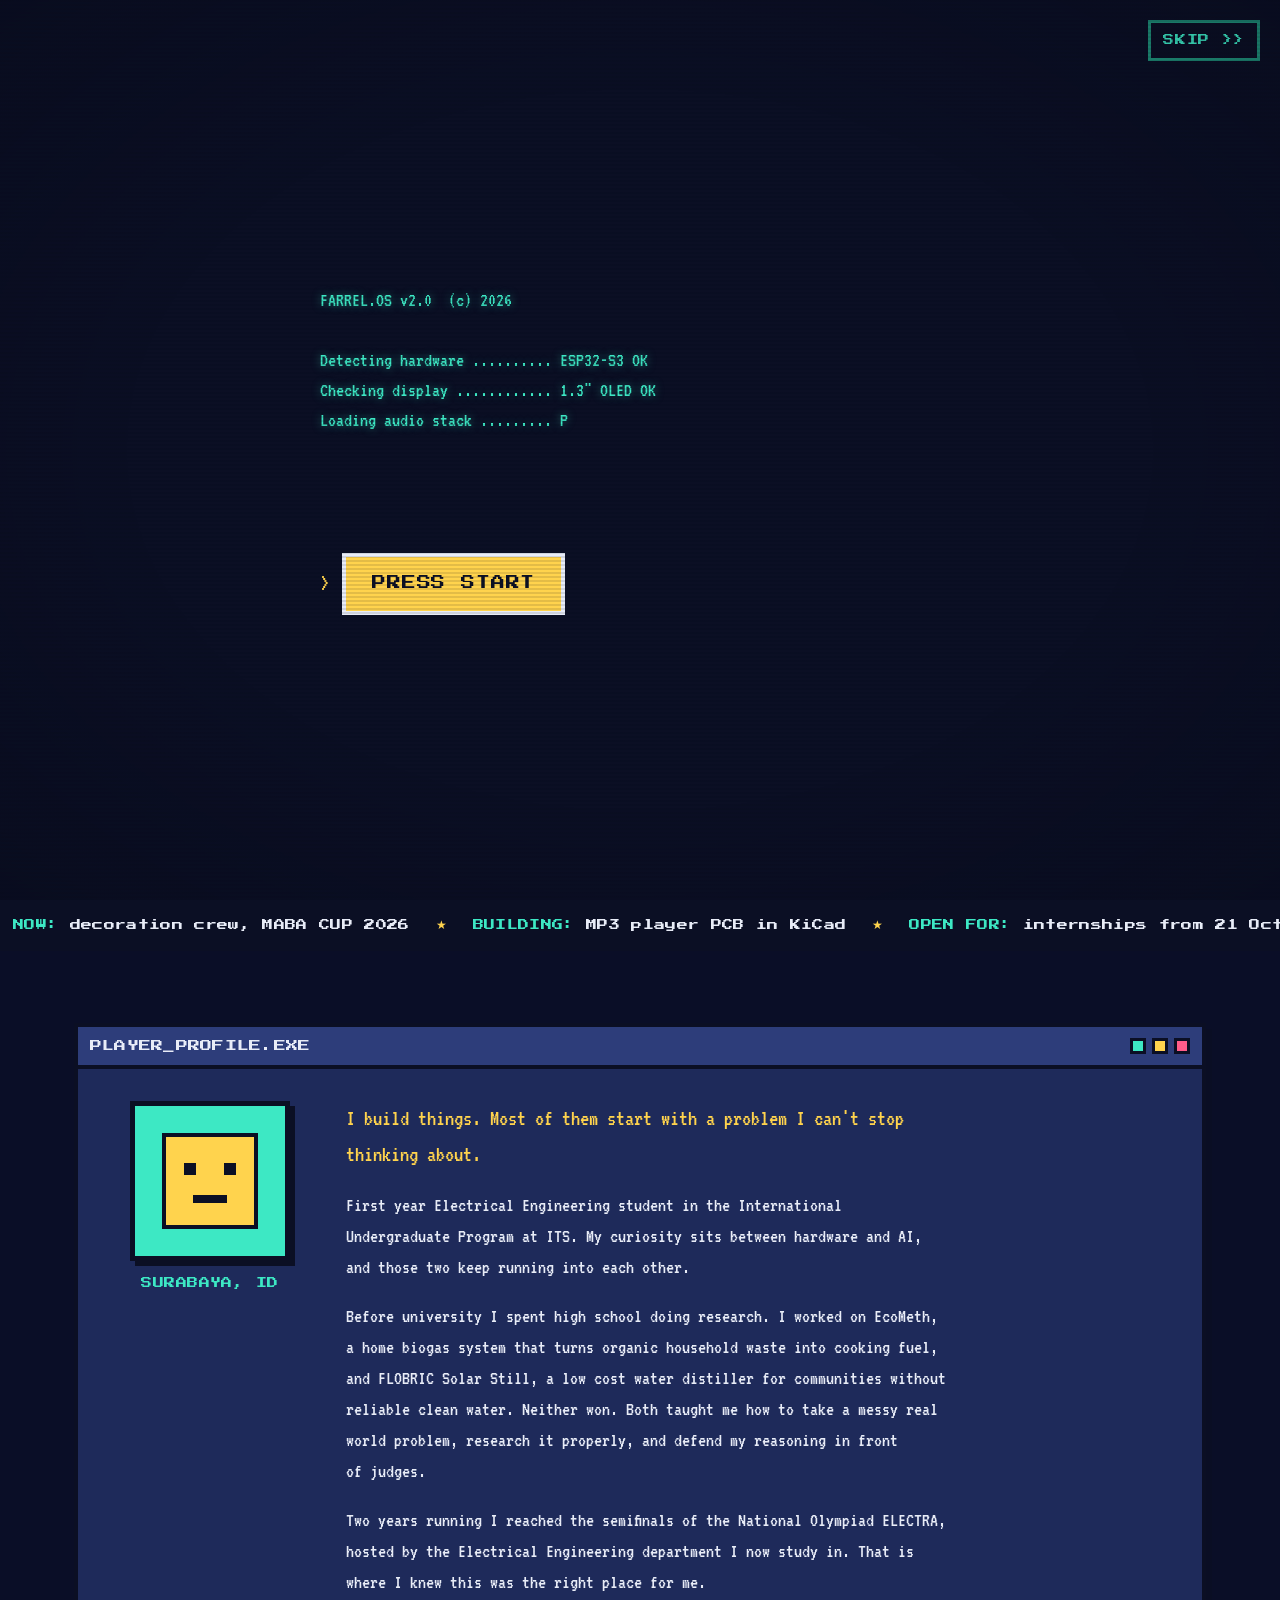
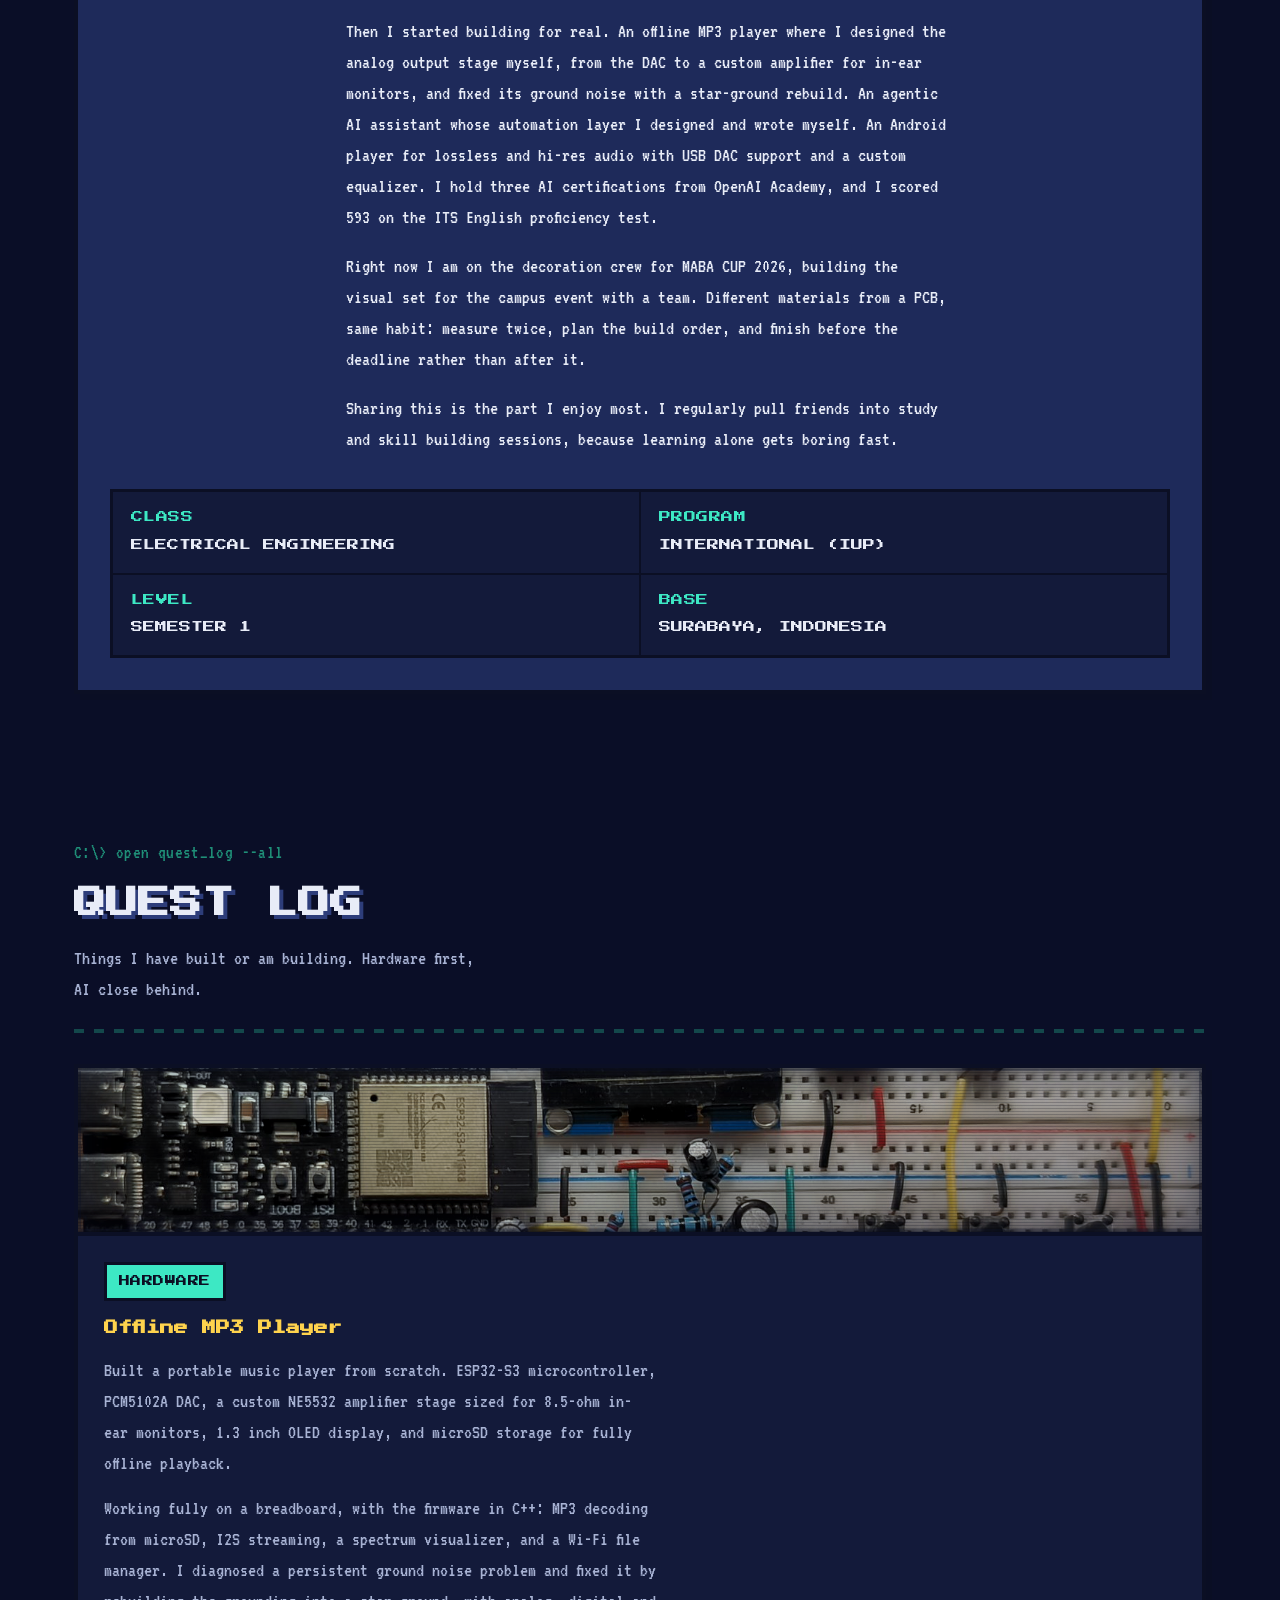
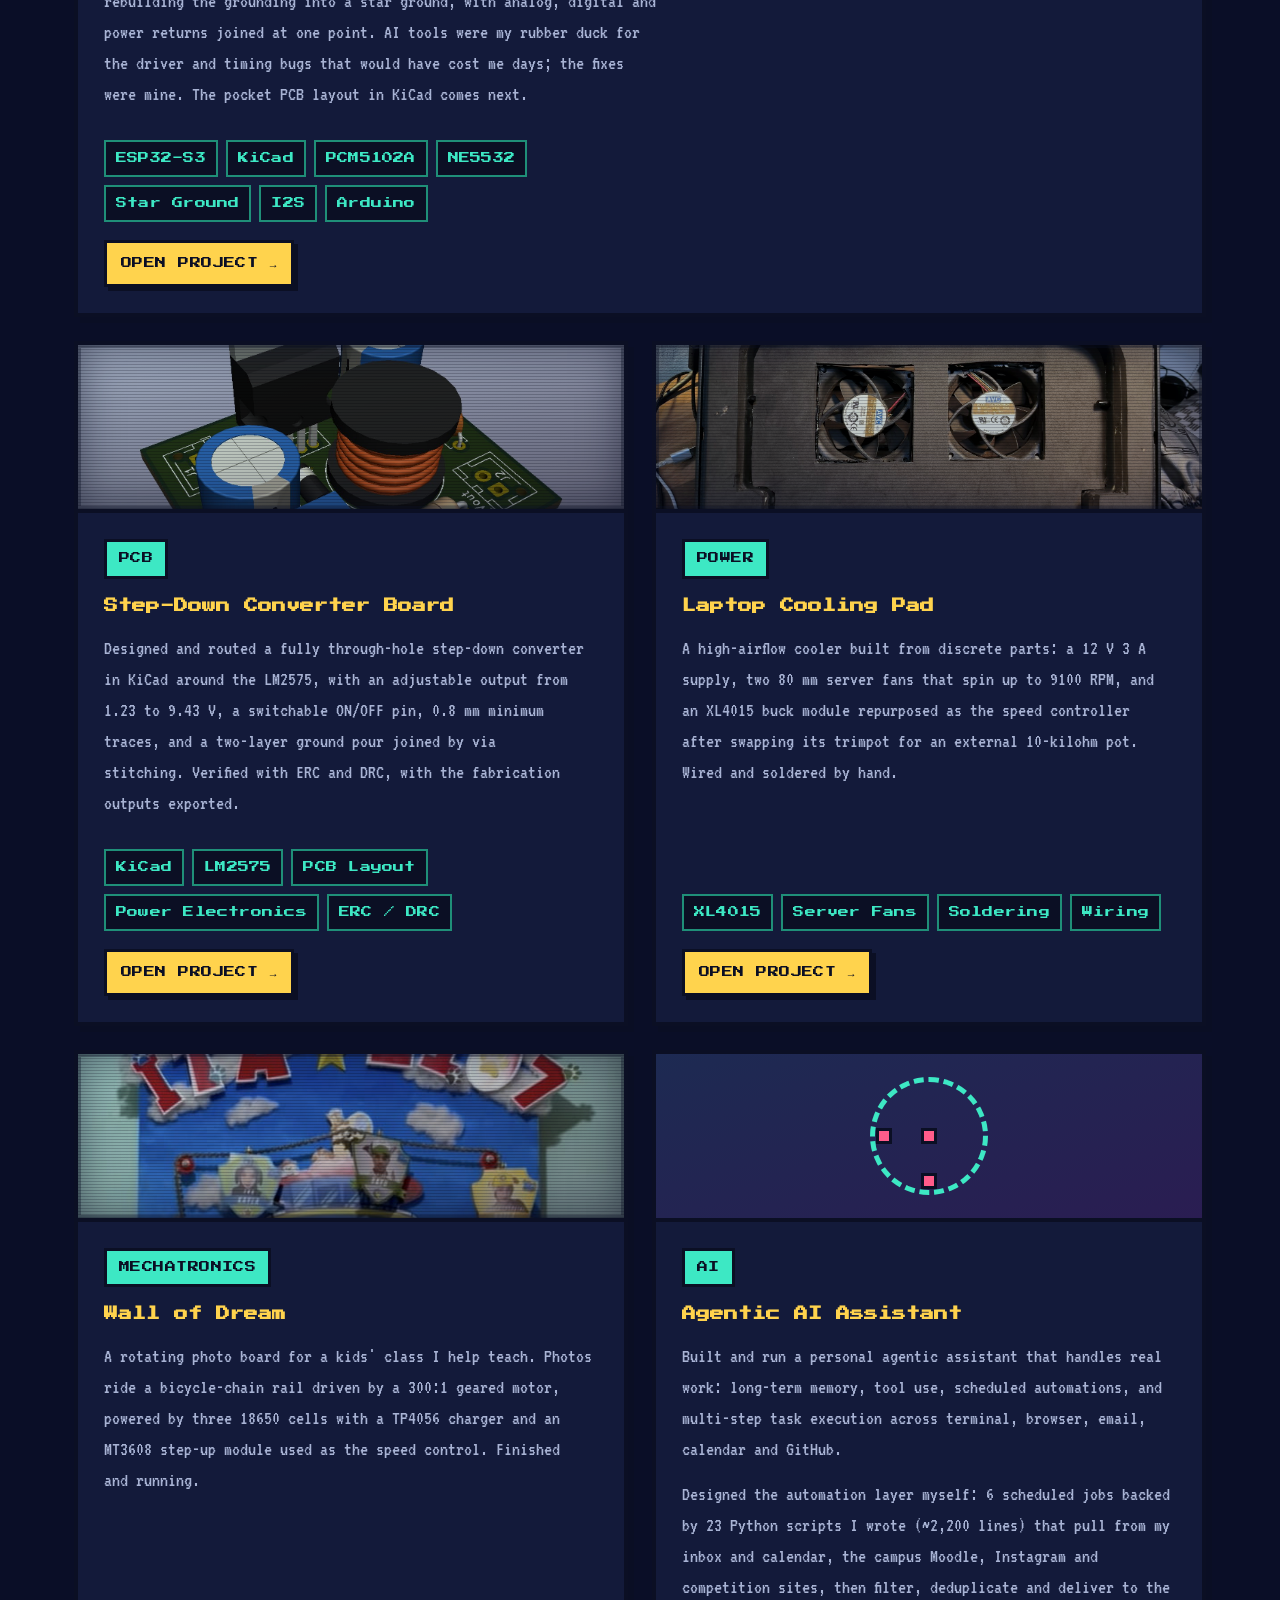
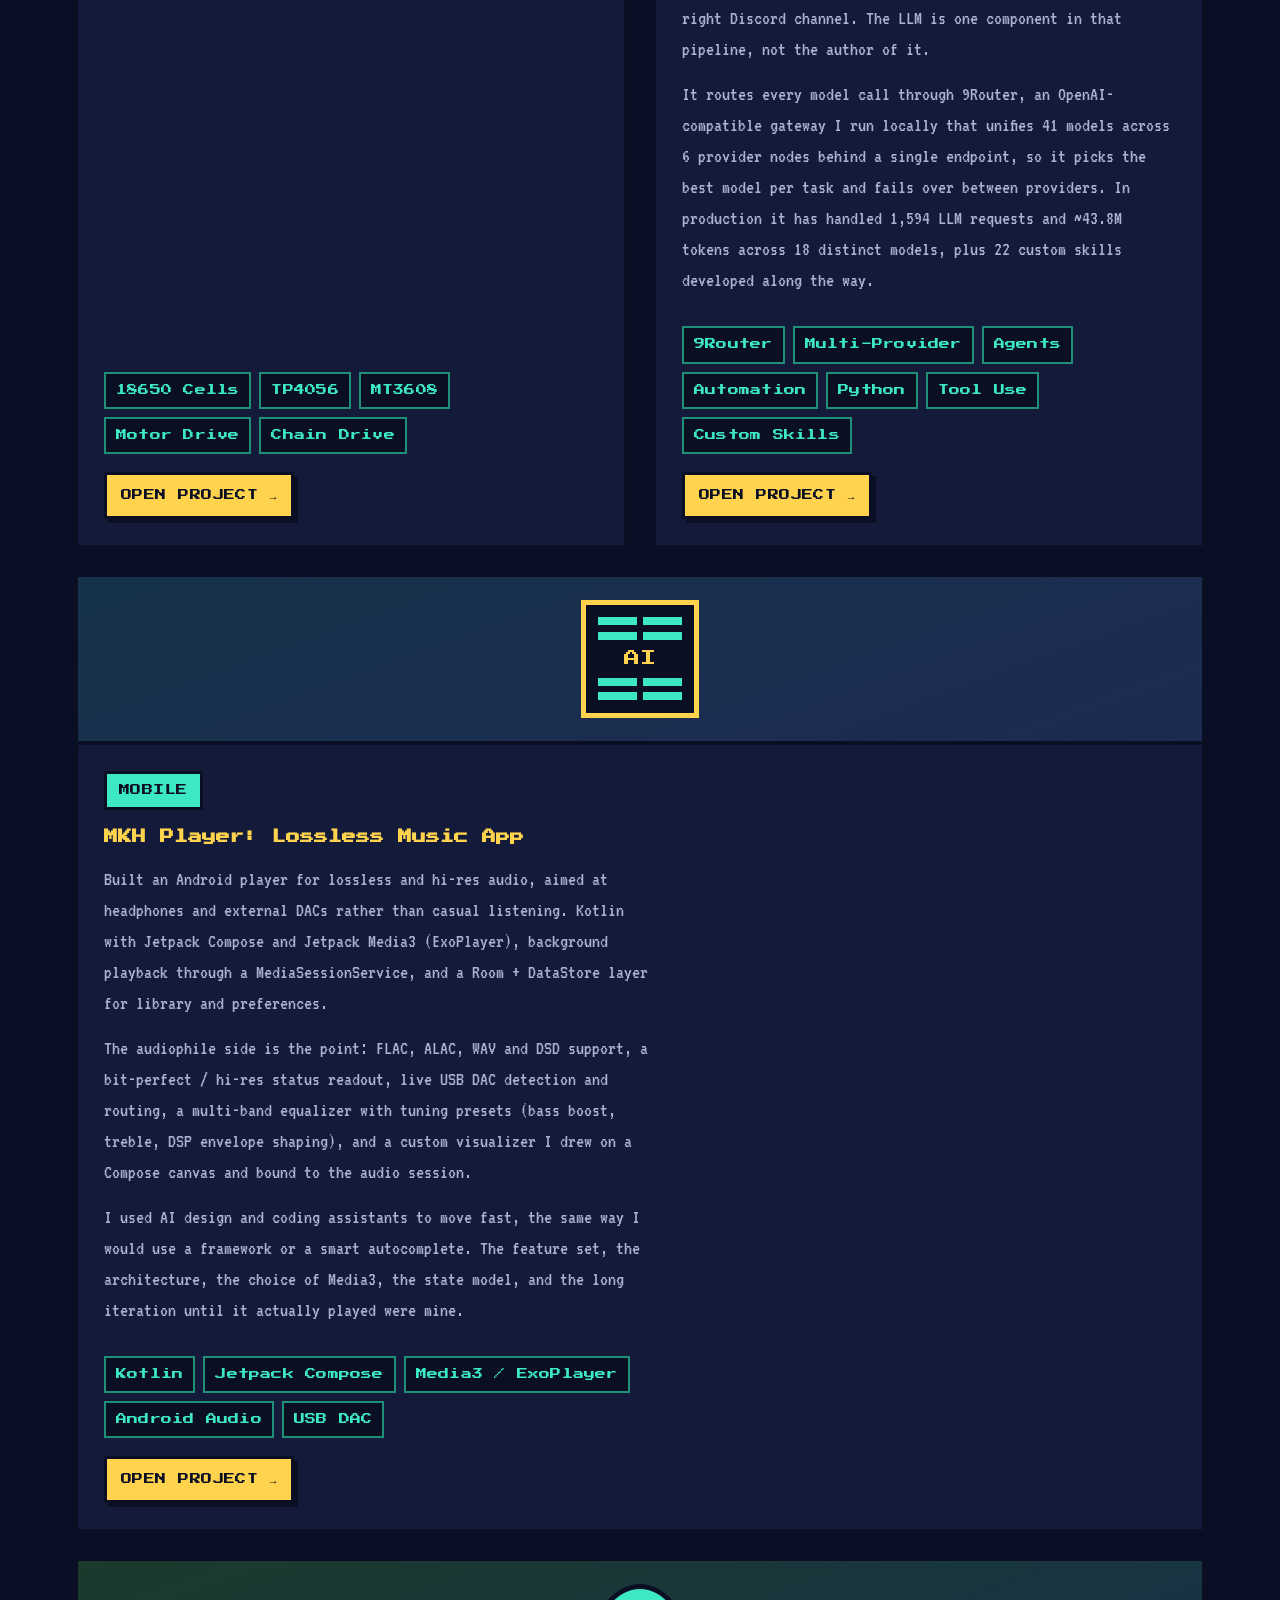
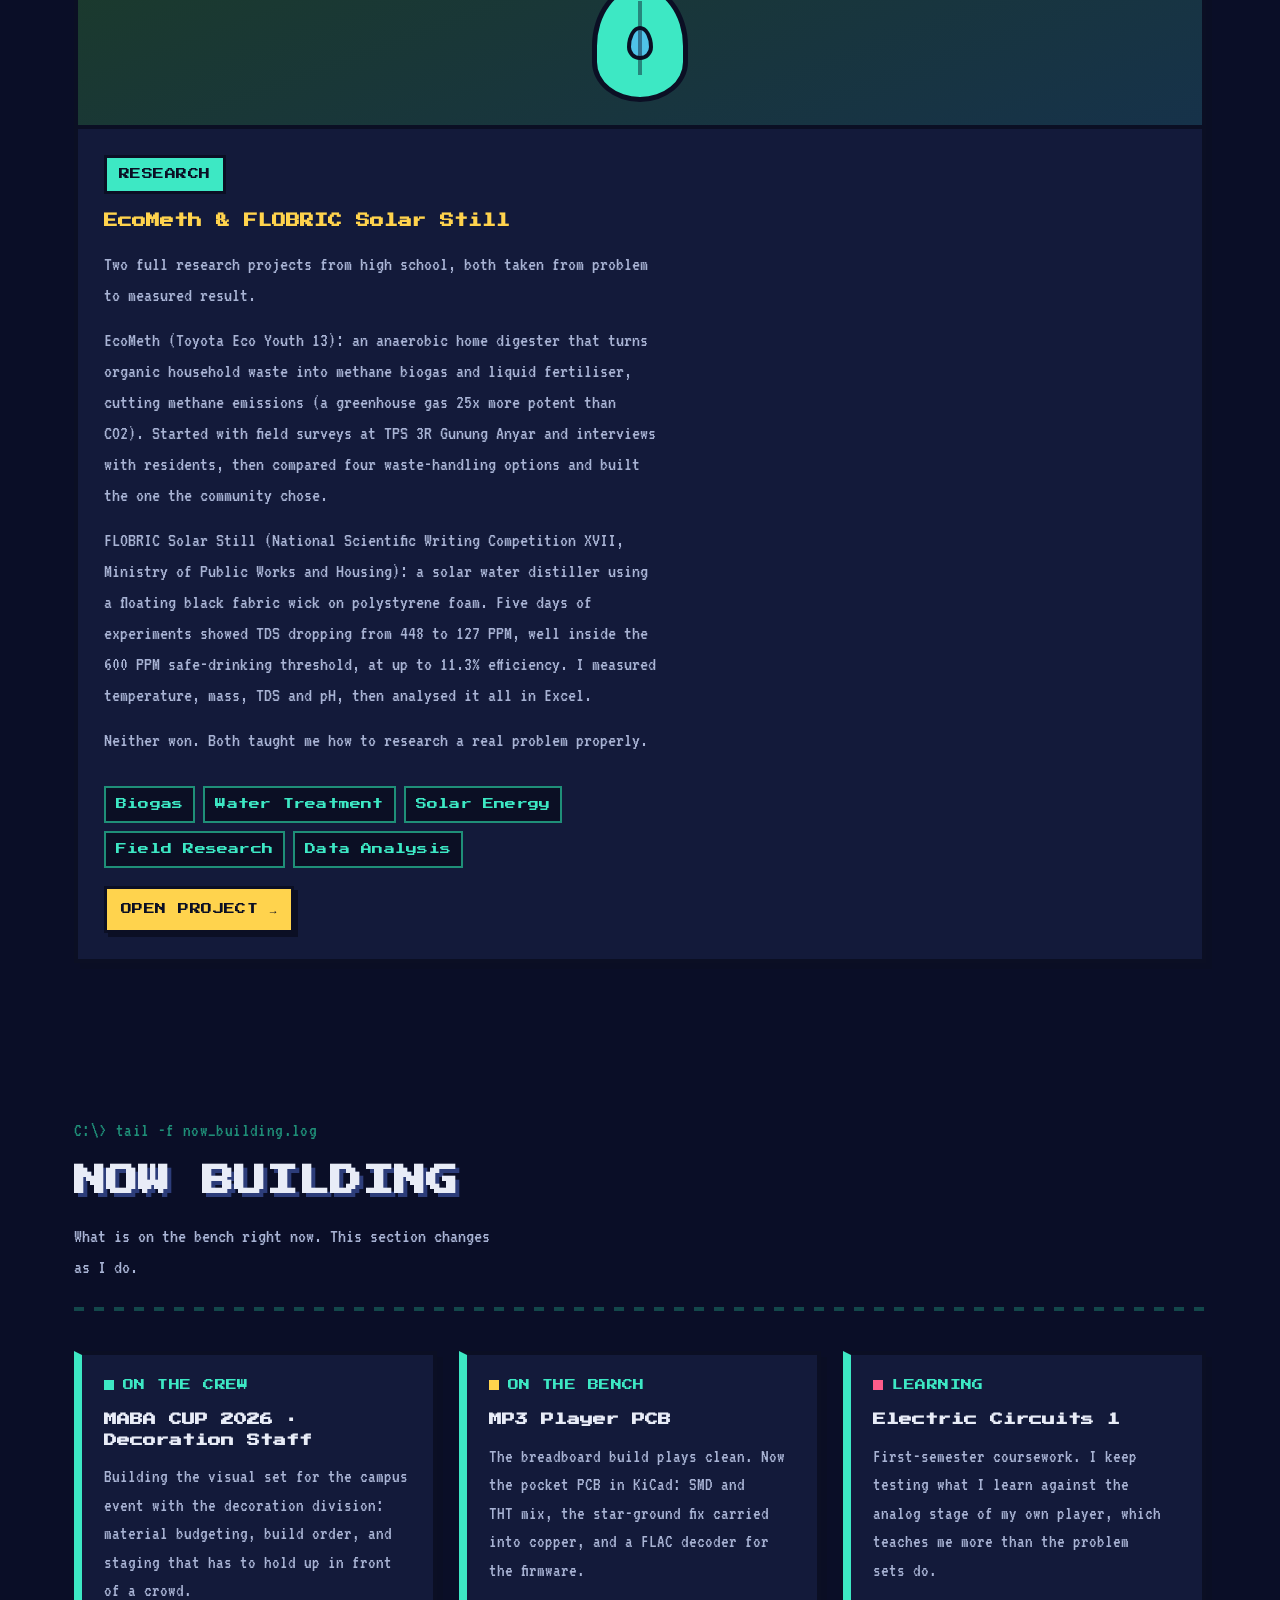
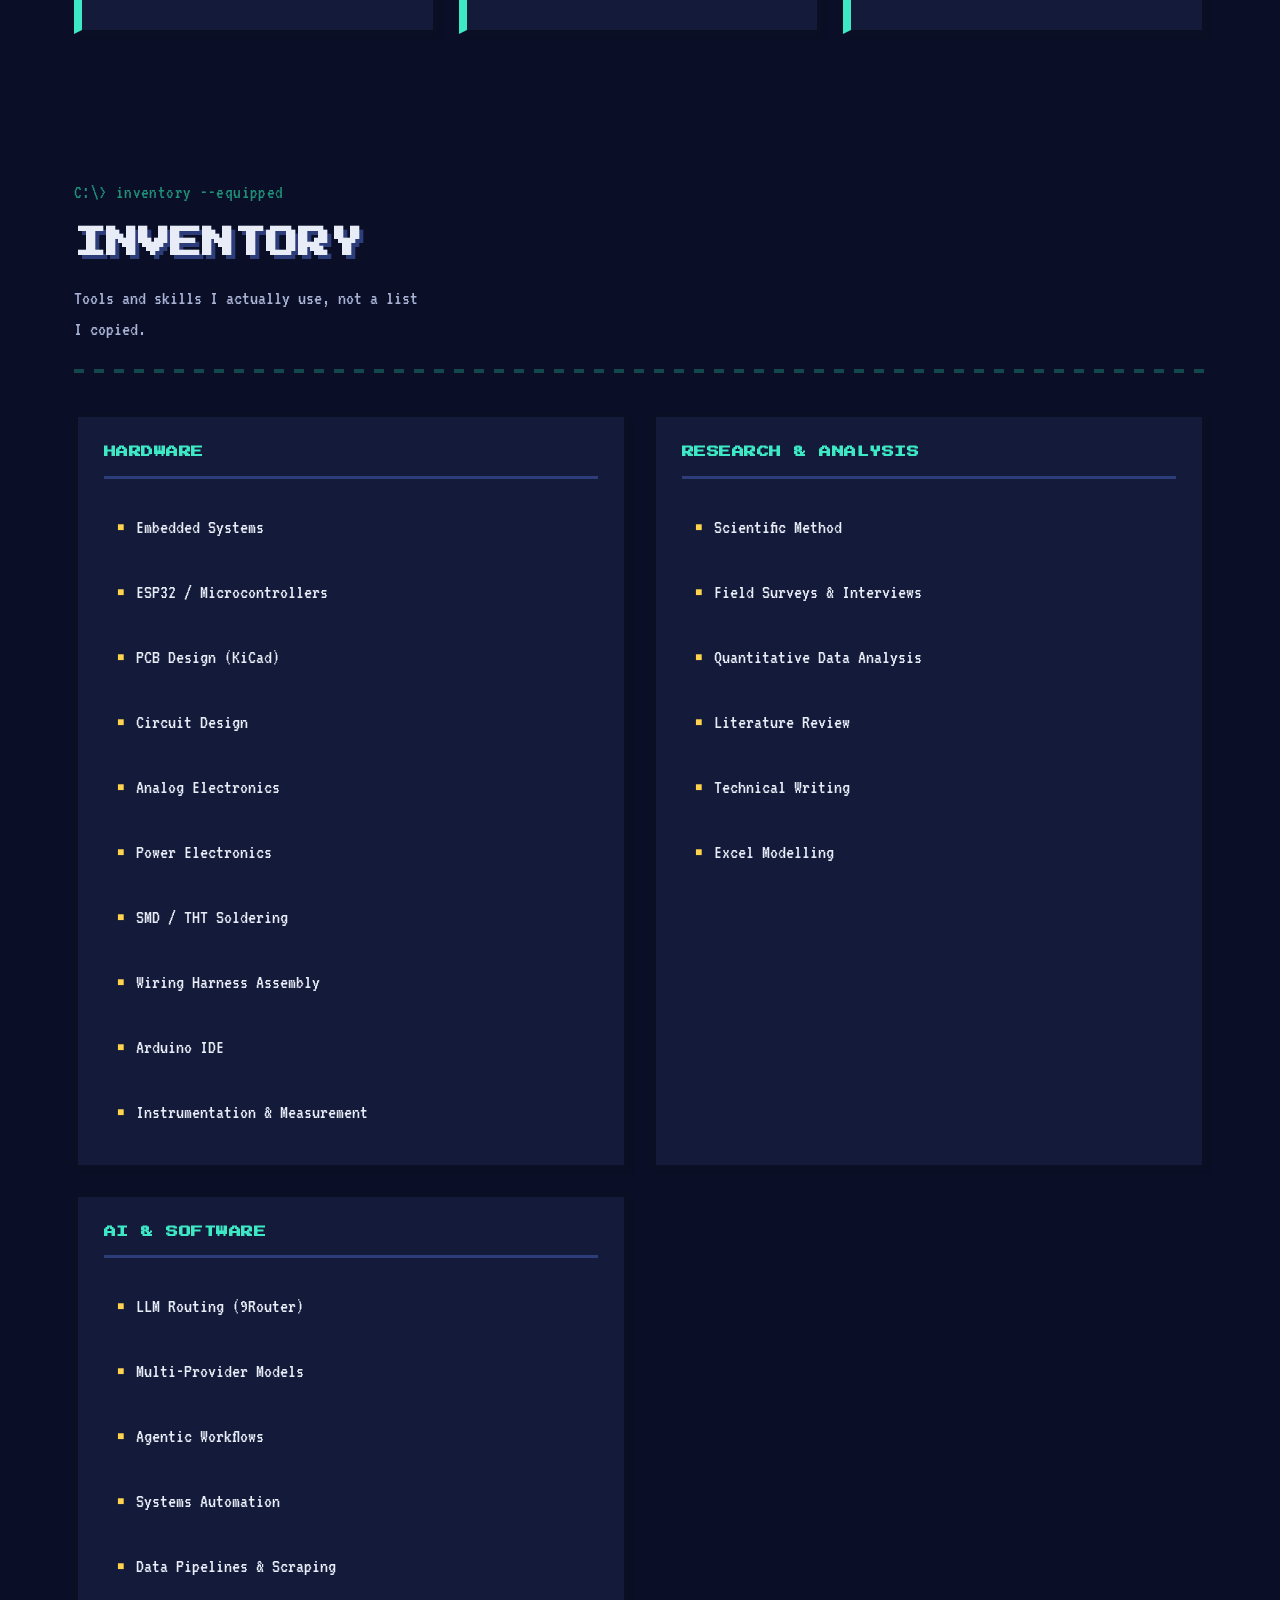
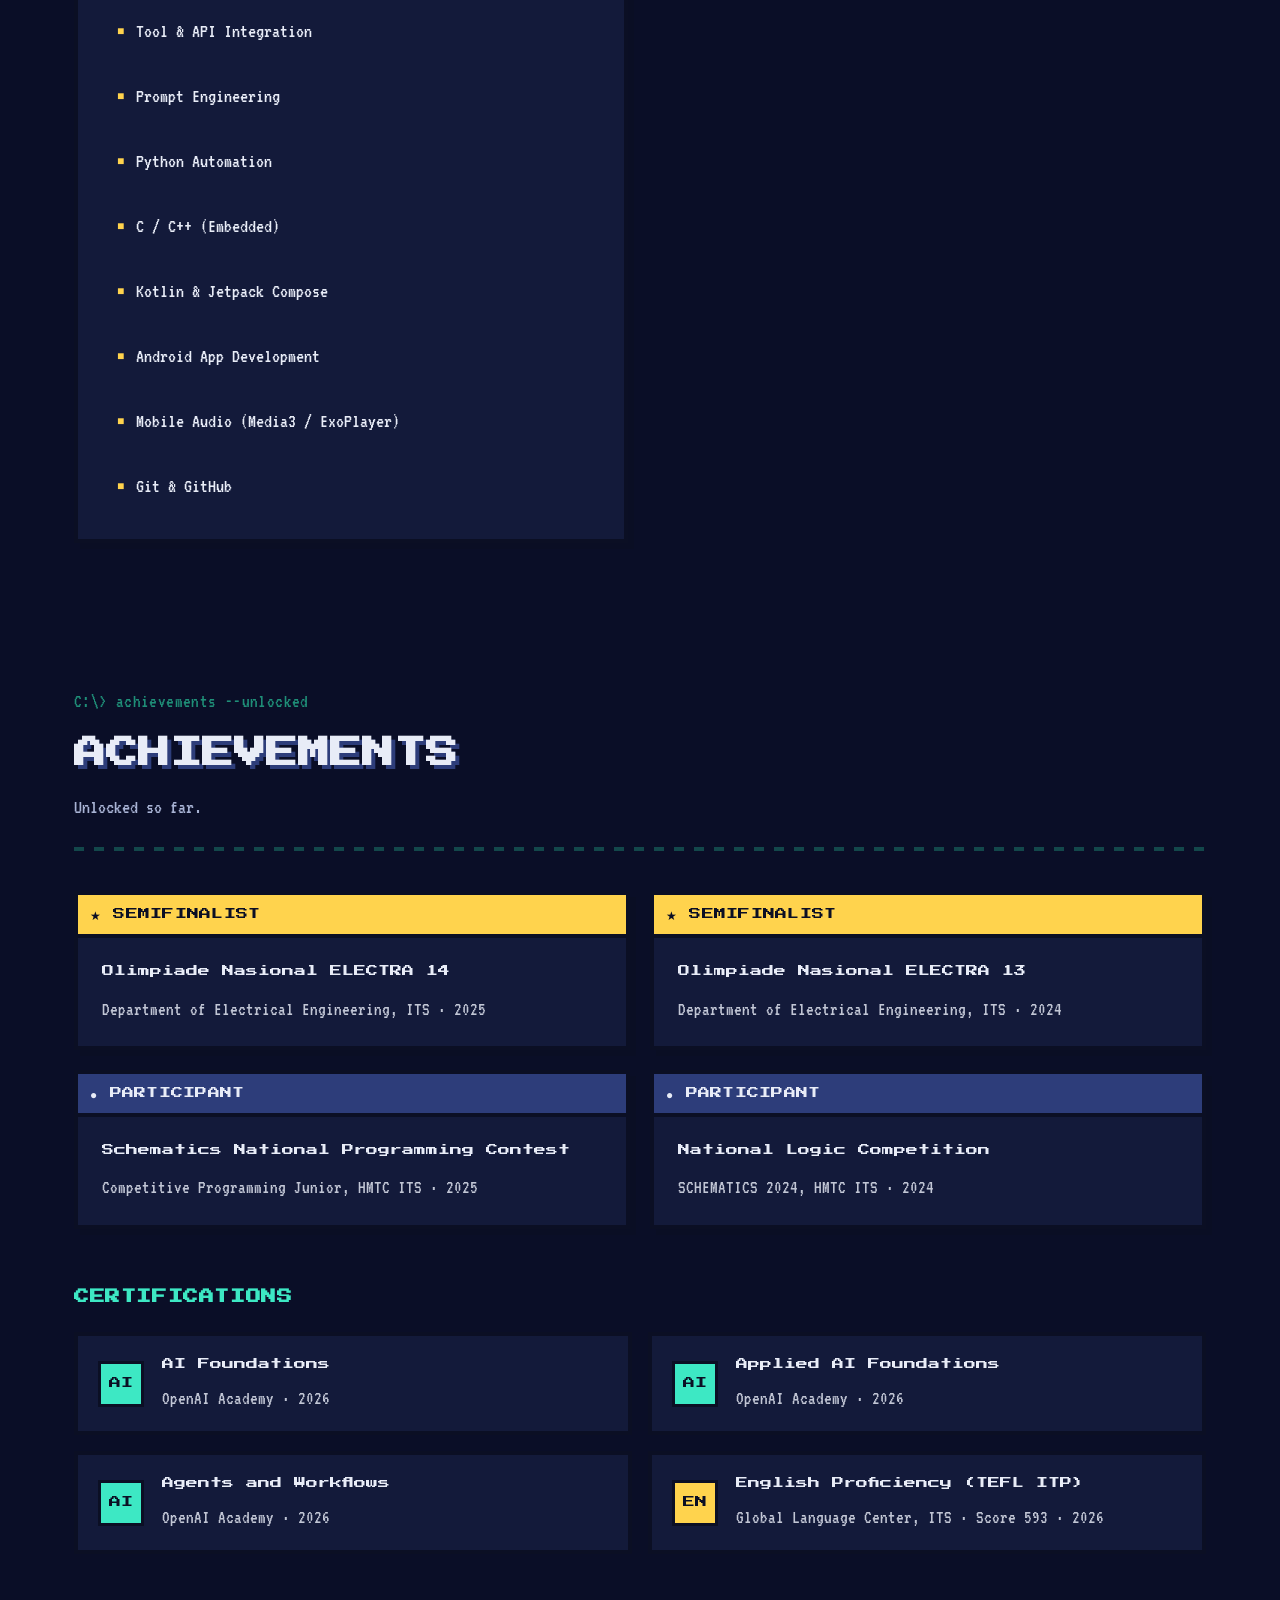
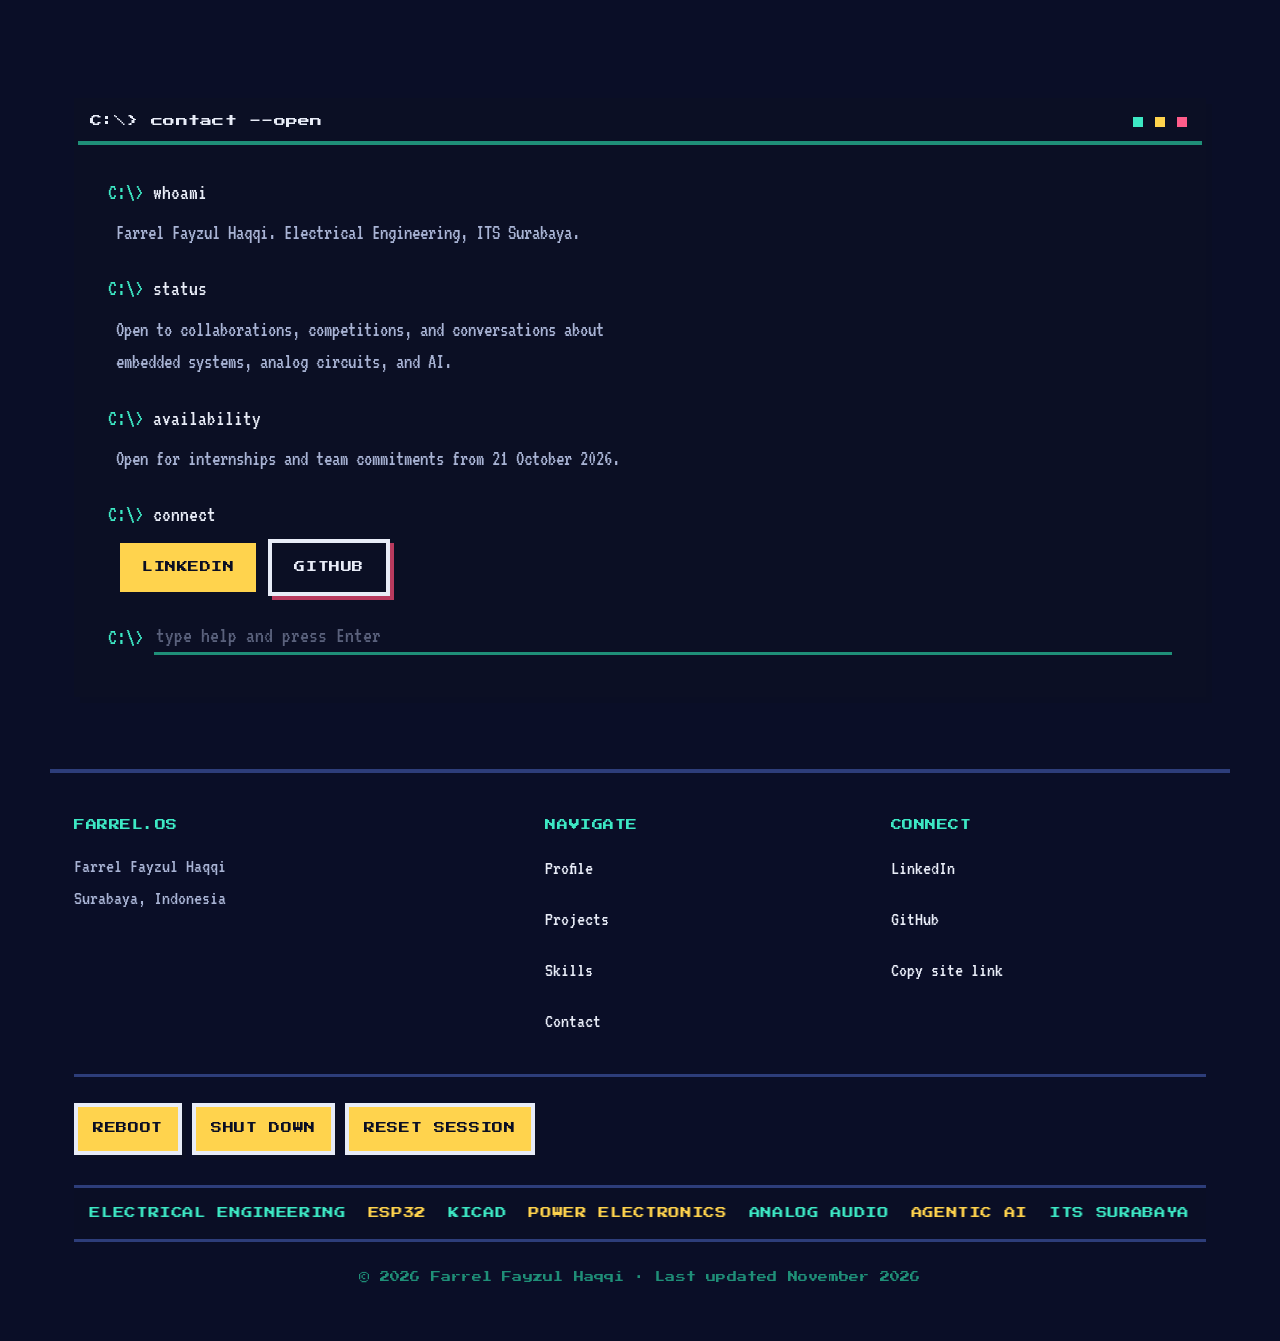
==== commit ce88519b: "content: swap the Anargya application for the MABA CUP 2026 decoration staff role The application is" ====
--- a/index.html
+++ b/index.html
@@ -327,7 +327,7 @@
           <span class="qstat__k">TEFL ITP SCORE</span>
         </div>
       </div>
-      <p class="hero__status"><span class="hero__dot" aria-hidden="true"></span>Currently applying to Anargya, the ITS Formula Student EV team</p>
+      <p class="hero__status"><span class="hero__dot" aria-hidden="true"></span>Currently on the decoration crew for MABA CUP 2026</p>
     </div>
     <div class="hero__stage">
       <div class="cart" id="cart">
@@ -389,7 +389,7 @@
 <div class="ticker" aria-hidden="true">
   <div class="ticker__track">
     <div class="ticker__group">
-      <span class="ticker__item"><b>NOW:</b> applying to Anargya, Formula Student EV</span>
+      <span class="ticker__item"><b>NOW:</b> decoration crew, MABA CUP 2026</span>
       <span class="ticker__star">&#9733;</span>
       <span class="ticker__item"><b>BUILDING:</b> MP3 player PCB in KiCad</span>
       <span class="ticker__star">&#9733;</span>
@@ -401,7 +401,7 @@
       <span class="ticker__star">&#9733;</span>
     </div>
     <div class="ticker__group">
-      <span class="ticker__item"><b>NOW:</b> applying to Anargya, Formula Student EV</span>
+      <span class="ticker__item"><b>NOW:</b> decoration crew, MABA CUP 2026</span>
       <span class="ticker__star">&#9733;</span>
       <span class="ticker__item"><b>BUILDING:</b> MP3 player PCB in KiCad</span>
       <span class="ticker__star">&#9733;</span>
@@ -441,7 +441,7 @@
           <p>Before university I spent high school doing research. I worked on EcoMeth, a home biogas system that turns organic household waste into cooking fuel, and FLOBRIC Solar Still, a low cost water distiller for communities without reliable clean water. Neither won. Both taught me how to take a messy real world problem, research it properly, and defend my reasoning in front of judges.</p>
           <p>Two years running I reached the semifinals of the National Olympiad ELECTRA, hosted by the Electrical Engineering department I now study in. That is where I knew this was the right place for me.</p>
           <p>Then I started building for real. An offline MP3 player where I designed the analog output stage myself, from the DAC to a custom amplifier for in-ear monitors, and fixed its ground noise with a star-ground rebuild. An agentic AI assistant whose automation layer I designed and wrote myself. An Android player for lossless and hi-res audio with USB DAC support and a custom equalizer. I hold three AI certifications from OpenAI Academy, and I scored 593 on the ITS English proficiency test.</p>
-          <p>Right now I am applying to Anargya, the ITS Formula Student EV team, for the low-voltage and safety division: wiring harness, shutdown circuits, and telemetry. It is the kind of engineering where a mistake means the car does not race, which is exactly why I want it.</p>
+          <p>Right now I am on the decoration crew for MABA CUP 2026, building the visual set for the campus event with a team. Different materials from a PCB, same habit: measure twice, plan the build order, and finish before the deadline rather than after it.</p>
           <p>Sharing this is the part I enjoy most. I regularly pull friends into study and skill building sessions, because learning alone gets boring fast.</p>
         </div>
       </div>
@@ -619,9 +619,9 @@
 
   <div class="now">
     <article class="now__item">
-      <p class="now__status"><span class="now__dot" aria-hidden="true"></span>APPLYING</p>
-      <h3 class="now__name">Anargya Formula Student EV</h3>
-      <p class="now__desc">Applying to the low-voltage and safety division: shutdown circuit, BSPD, wiring harness, telemetry. Reading the rulebook, tracing signal paths, and writing up design decisions the way the team does.</p>
+      <p class="now__status"><span class="now__dot" aria-hidden="true"></span>ON THE CREW</p>
+      <h3 class="now__name">MABA CUP 2026 &middot; Decoration Staff</h3>
+      <p class="now__desc">Building the visual set for the campus event with the decoration division: material budgeting, build order, and staging that has to hold up in front of a crowd.</p>
     </article>
 
     <article class="now__item">
@@ -795,7 +795,7 @@
       <p class="term__line"><span class="term__p">C:\&gt;</span> status</p>
       <p class="term__out">Open to collaborations, competitions, and conversations about embedded systems, analog circuits, and AI.</p>
       <p class="term__line"><span class="term__p">C:\&gt;</span> availability</p>
-      <p class="term__out">Open for internships and team commitments from 21 October 2026, including the full Formula Student competition cycle.</p>
+      <p class="term__out">Open for internships and team commitments from 21 October 2026.</p>
       <p class="term__line"><span class="term__p">C:\&gt;</span> connect</p>
       <div class="term__links">
         <a href="https://www.linkedin.com/in/farrel-fayzul-haqqi-26a31b29b" target="_blank" rel="noopener" class="btn btn--primary">LINKEDIN</a>
@@ -842,7 +842,7 @@
     <button class="boot__btn foot__sysbtn" id="resetBtn" type="button">RESET SESSION</button>
   </div>
   <div class="foot__ticker"><span class="foot__ticker-in" id="footTicker"></span></div>
-<p class="foot__base">&copy; 2026 Farrel Fayzul Haqqi &middot; Last updated <time datetime="2026-10-14">October 2026</time></p>
+<p class="foot__base">&copy; 2026 Farrel Fayzul Haqqi &middot; Last updated <time datetime="2026-11-16">November 2026</time></p>
 </footer>
 
 <!-- ============ SHUTDOWN SCREEN ============ -->
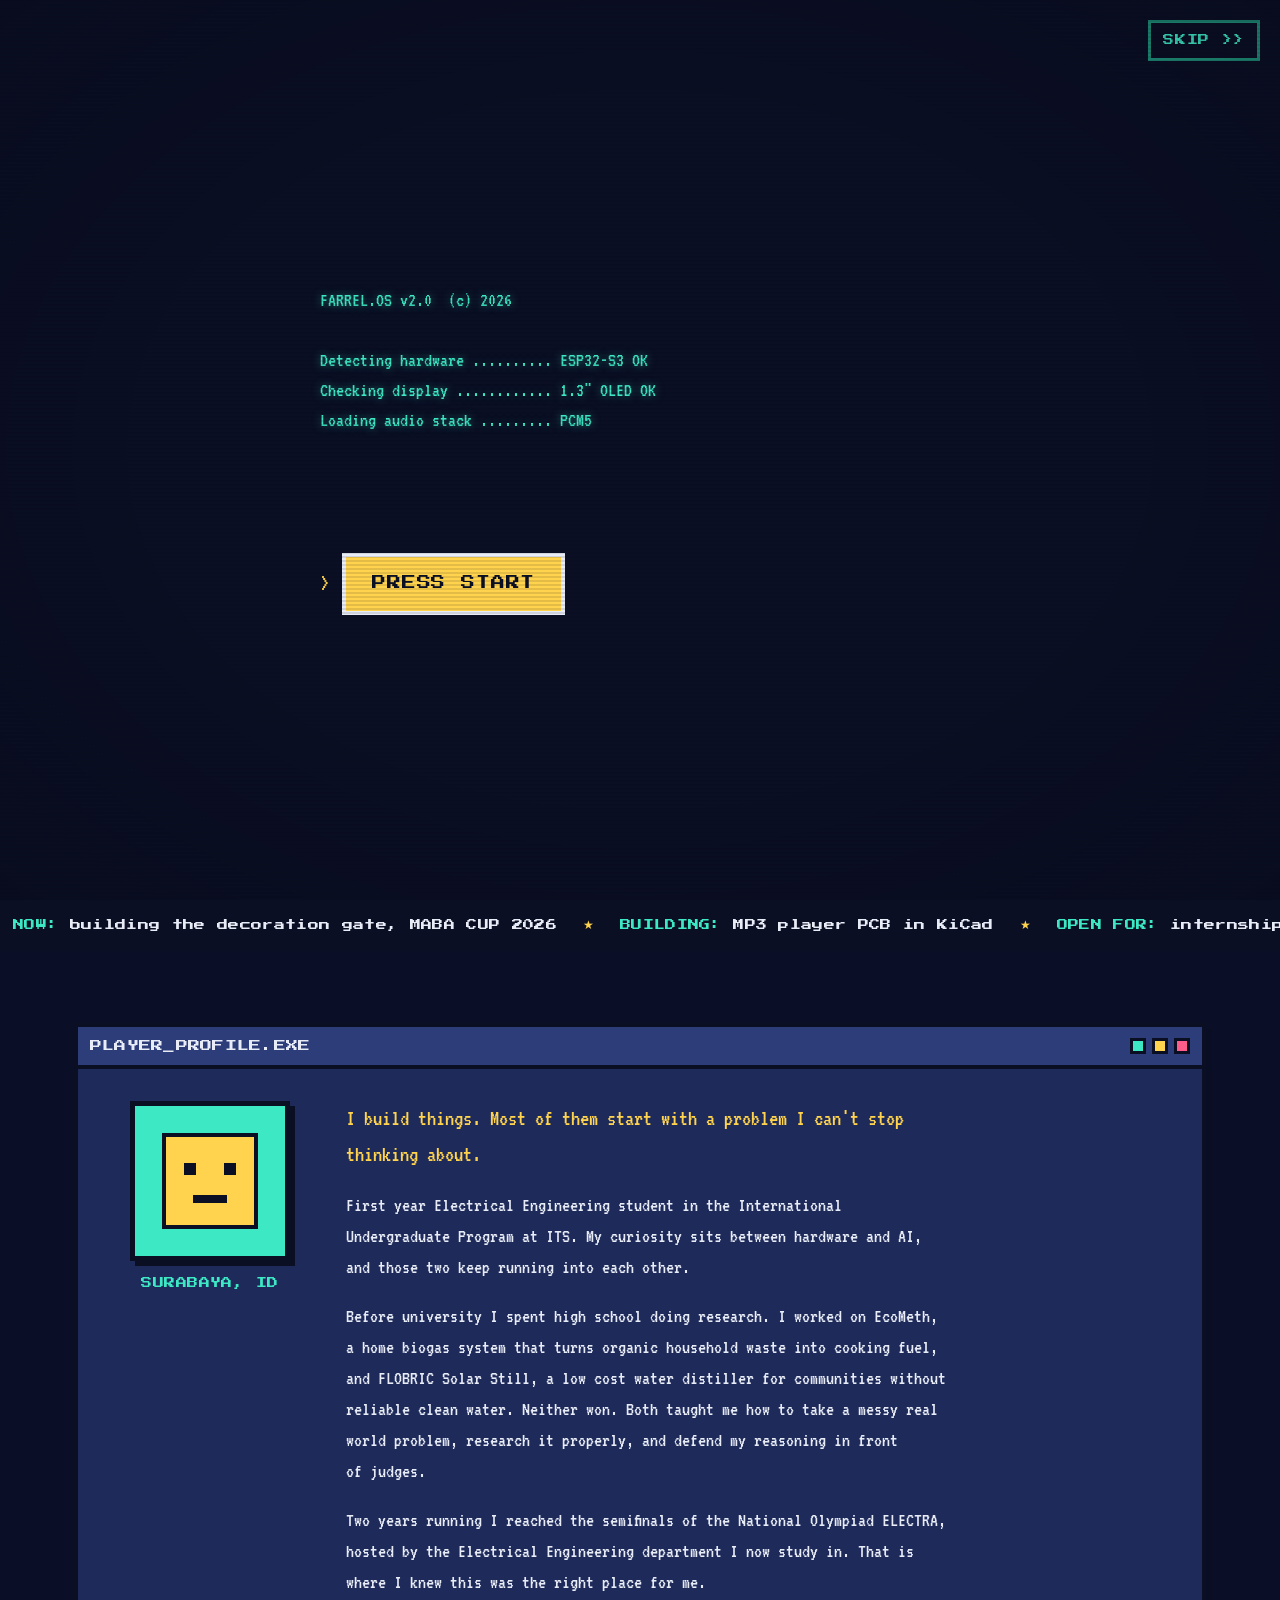
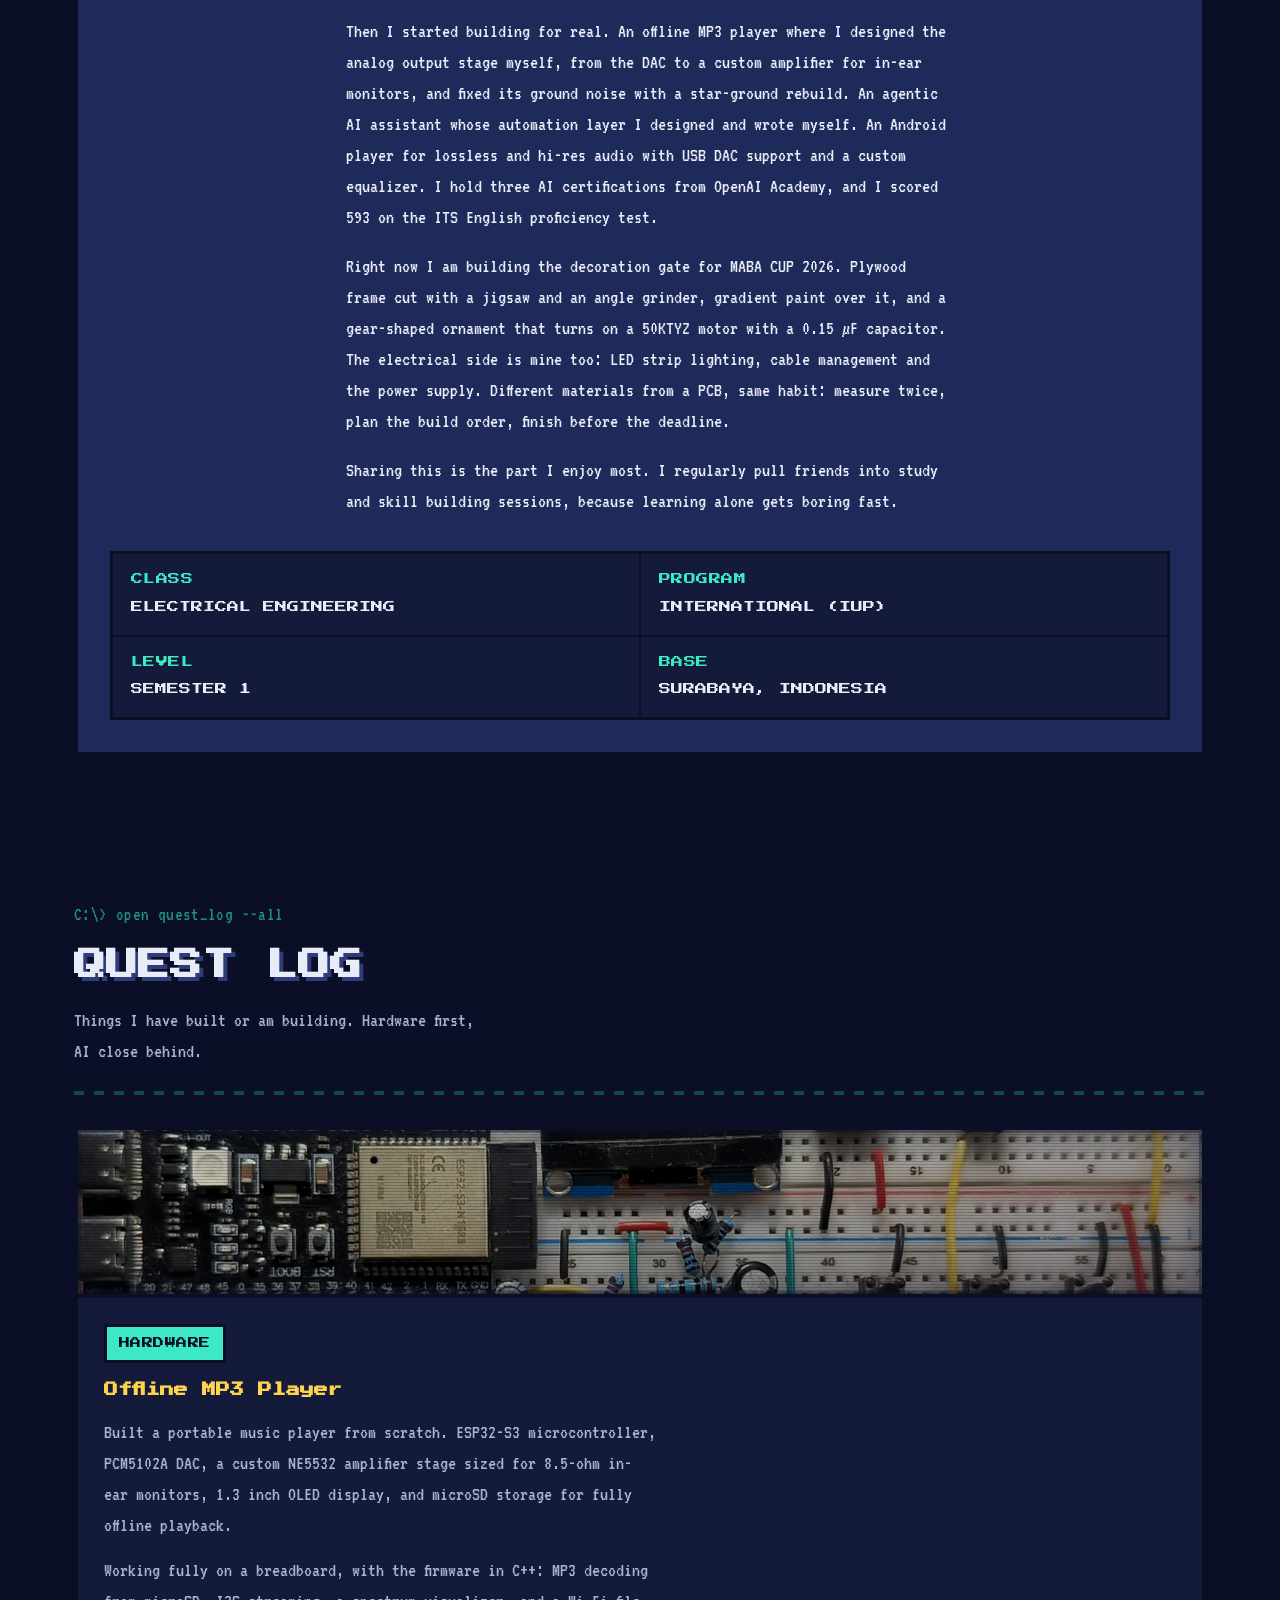
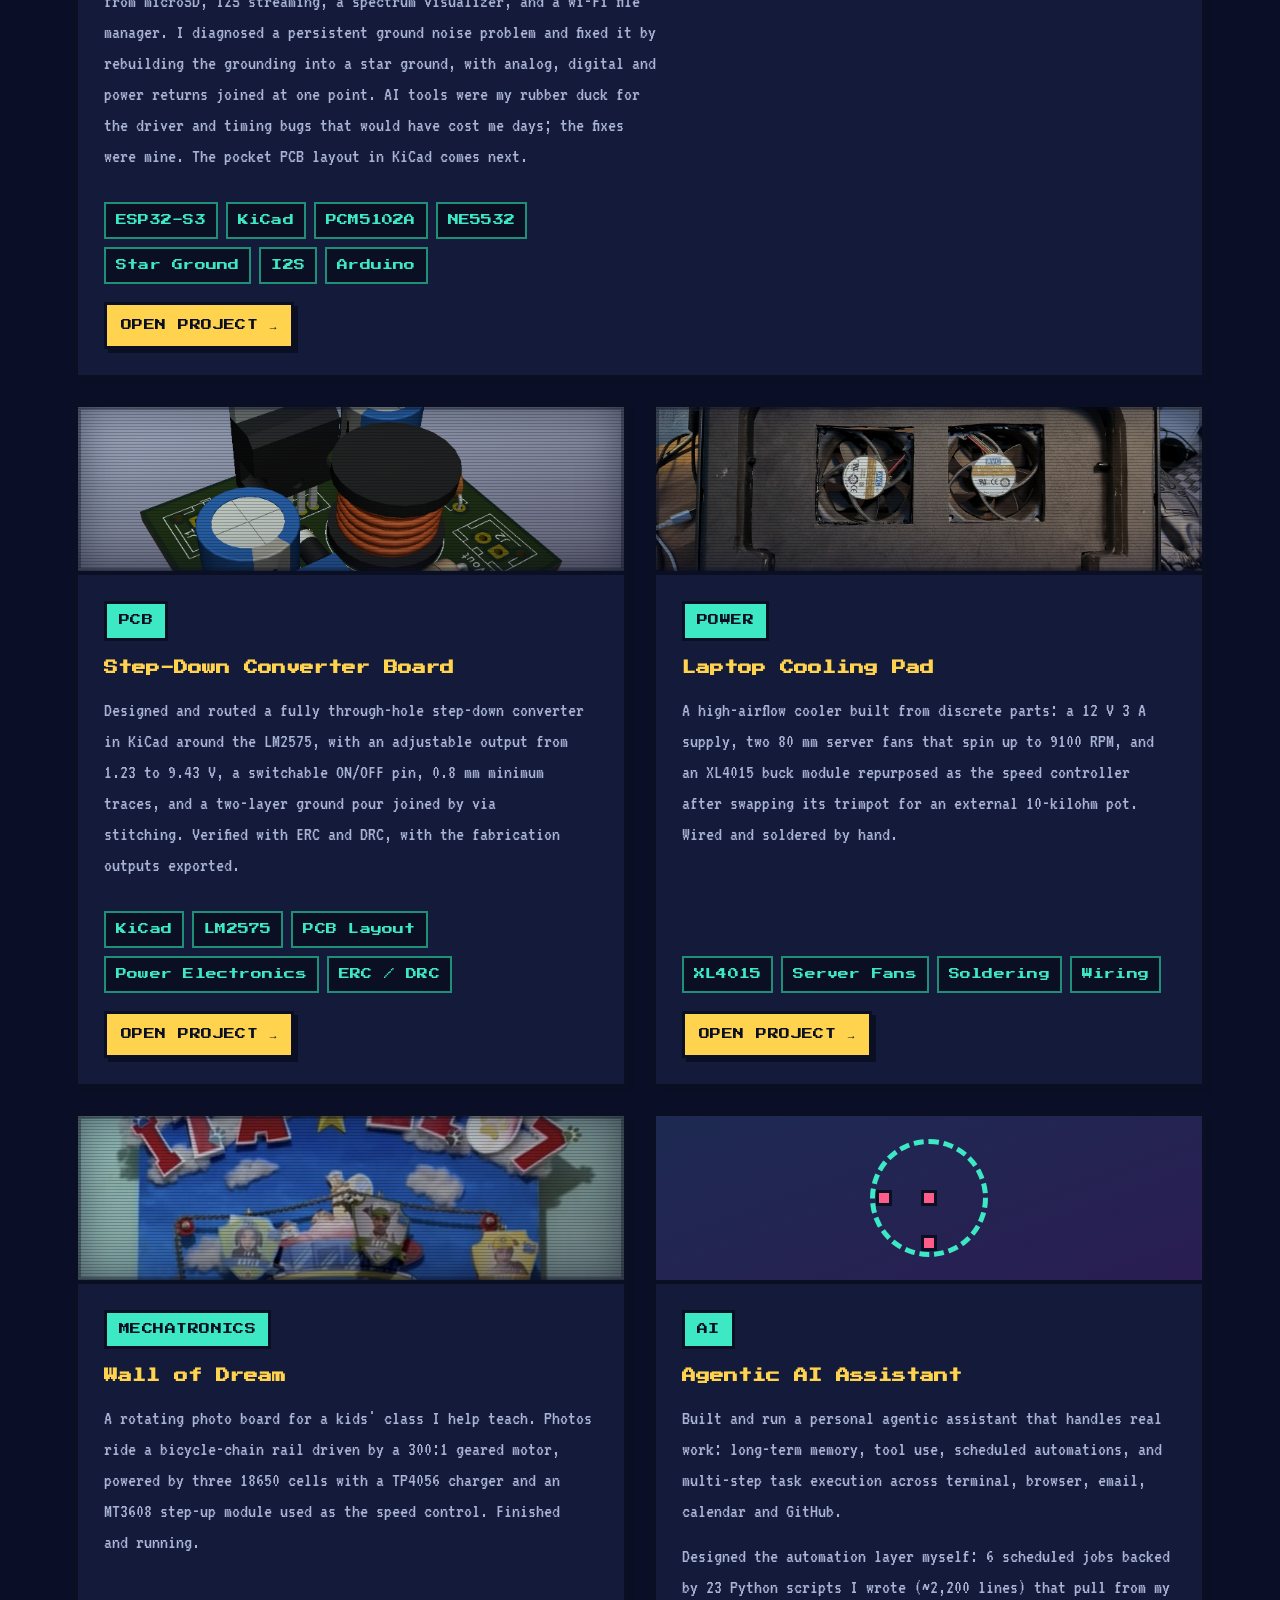
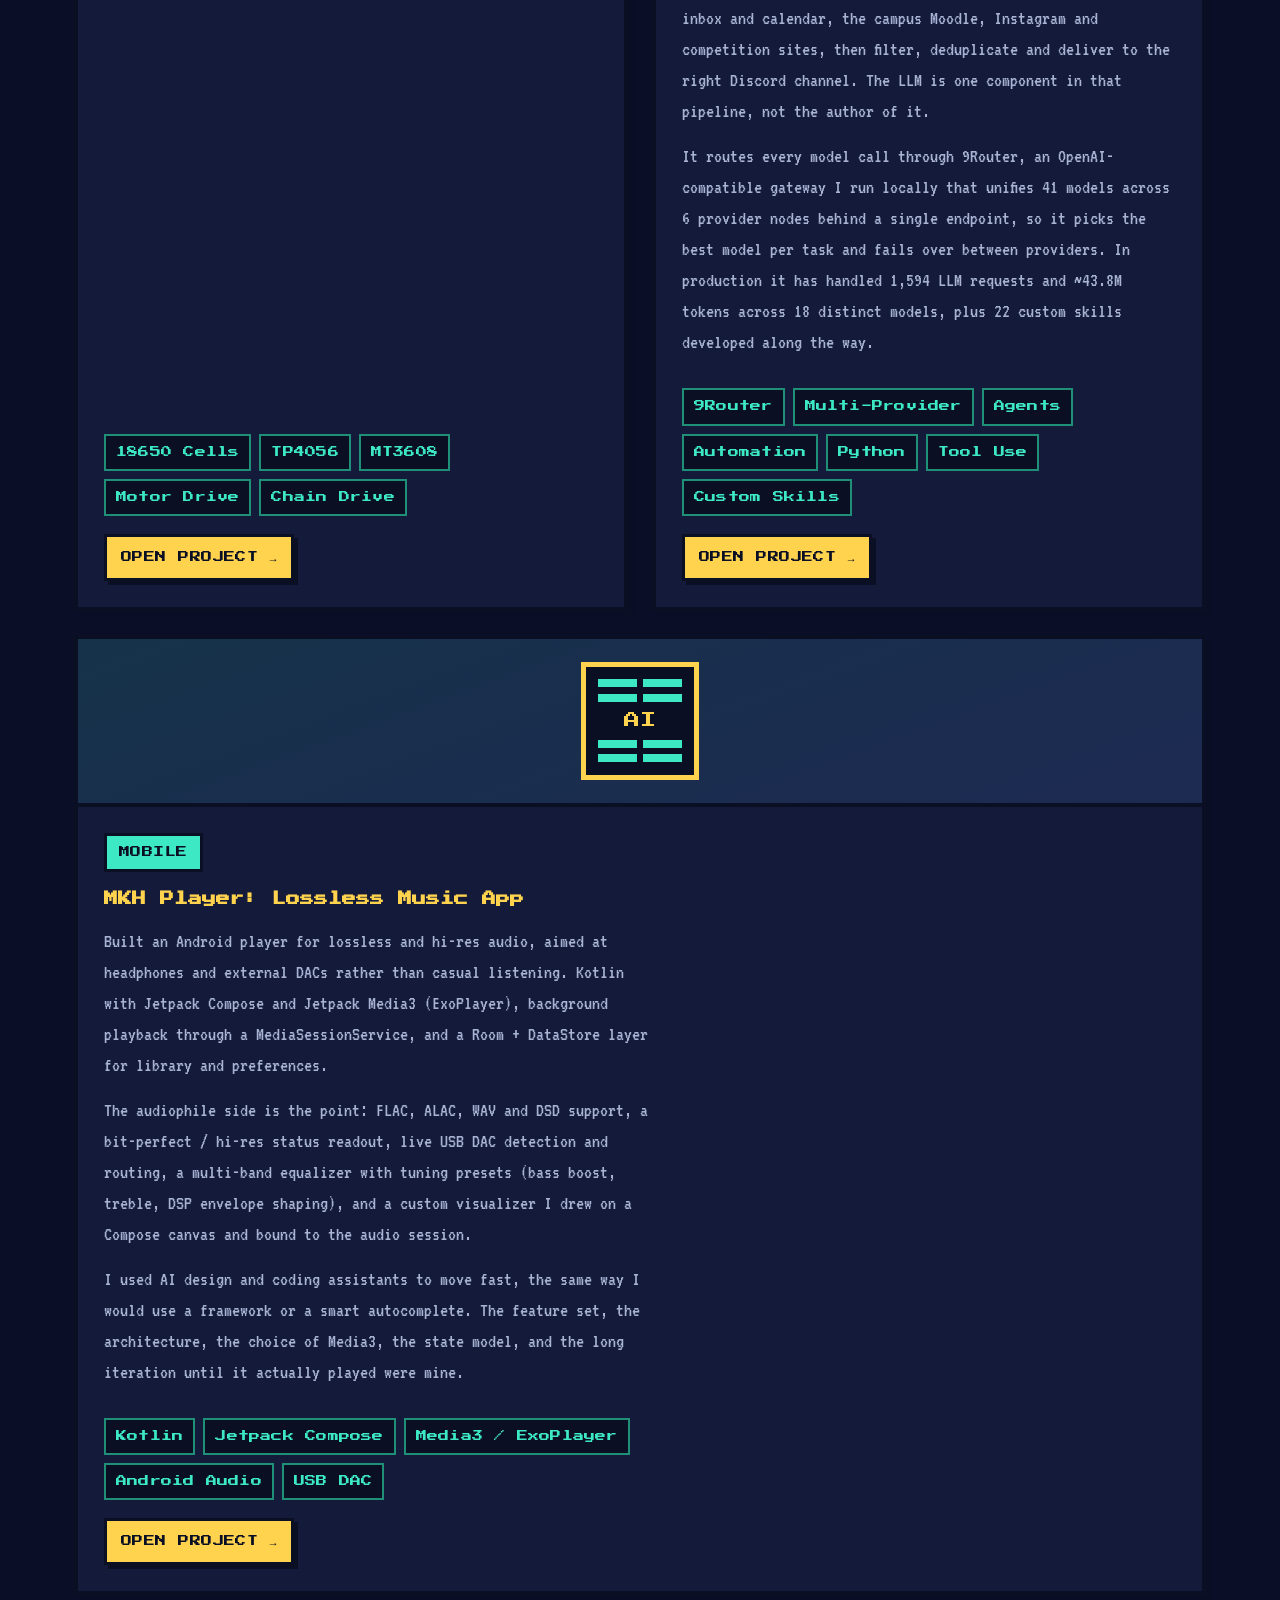
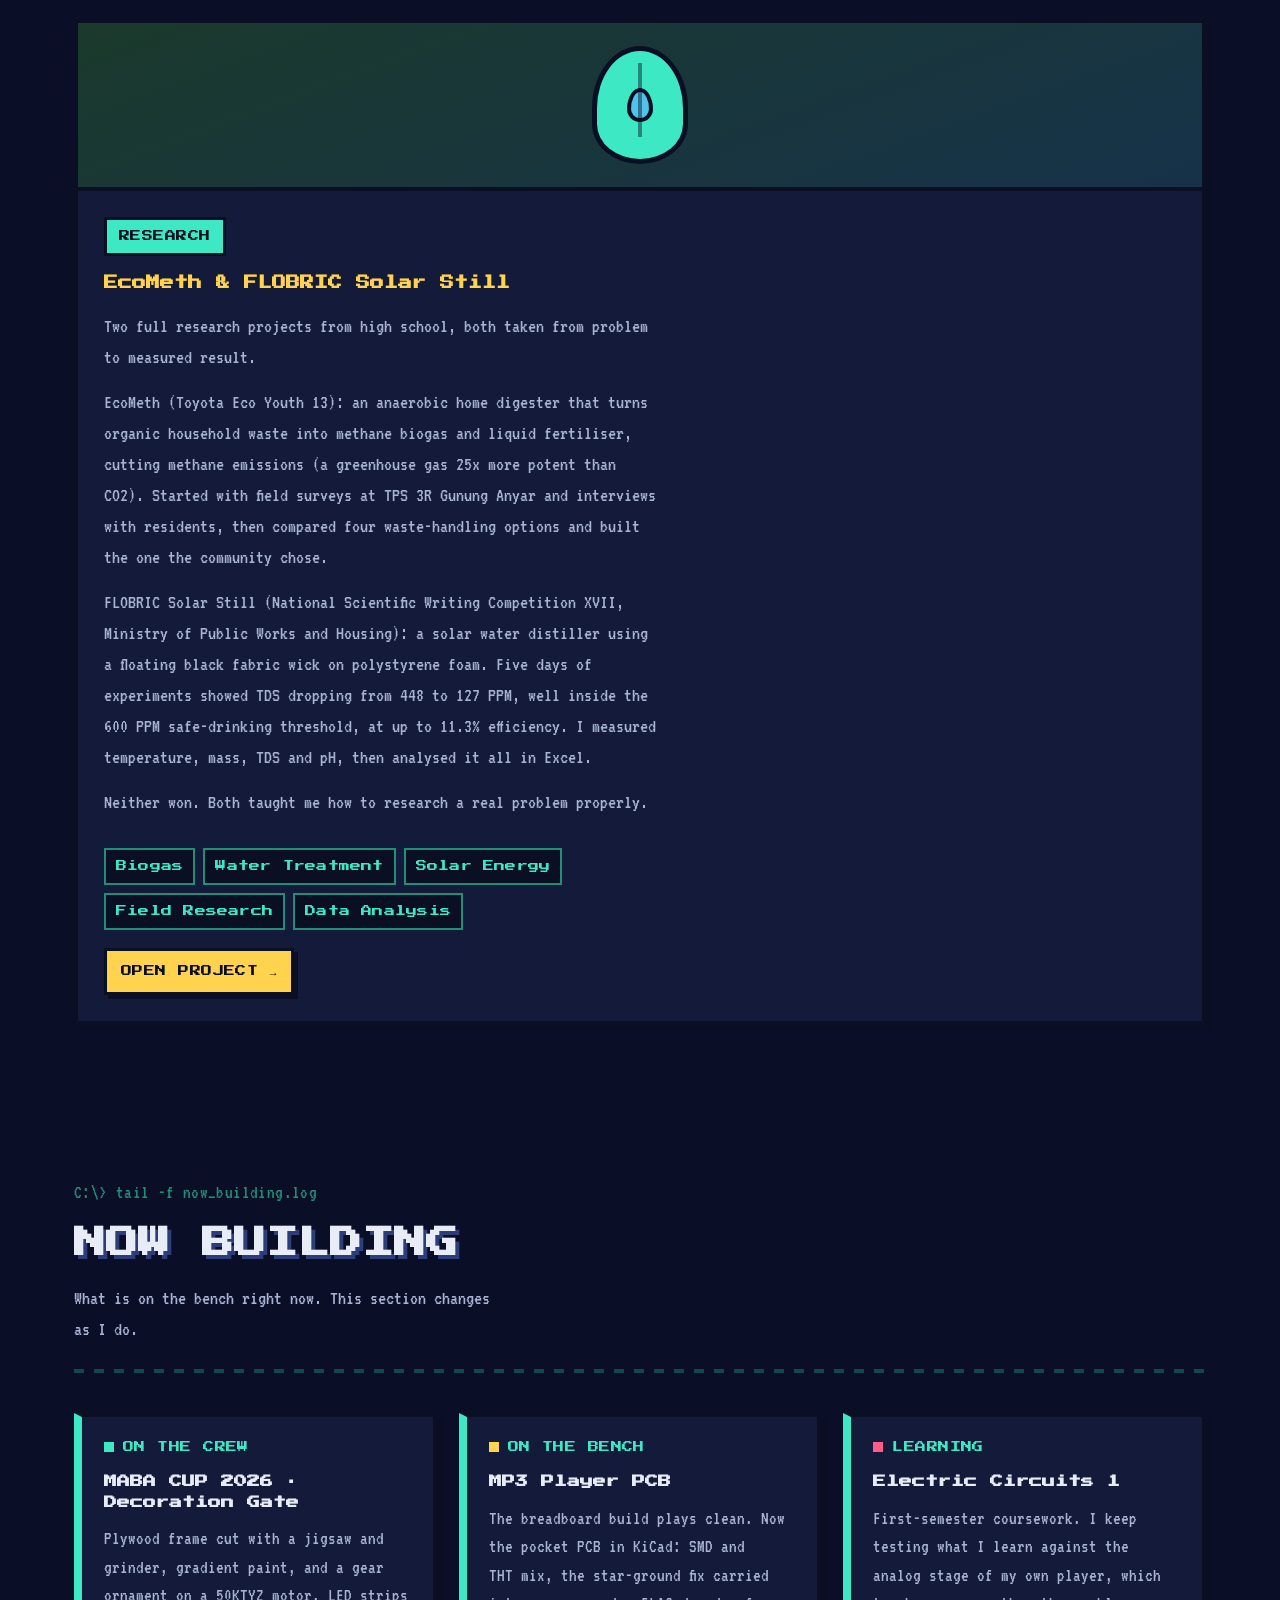
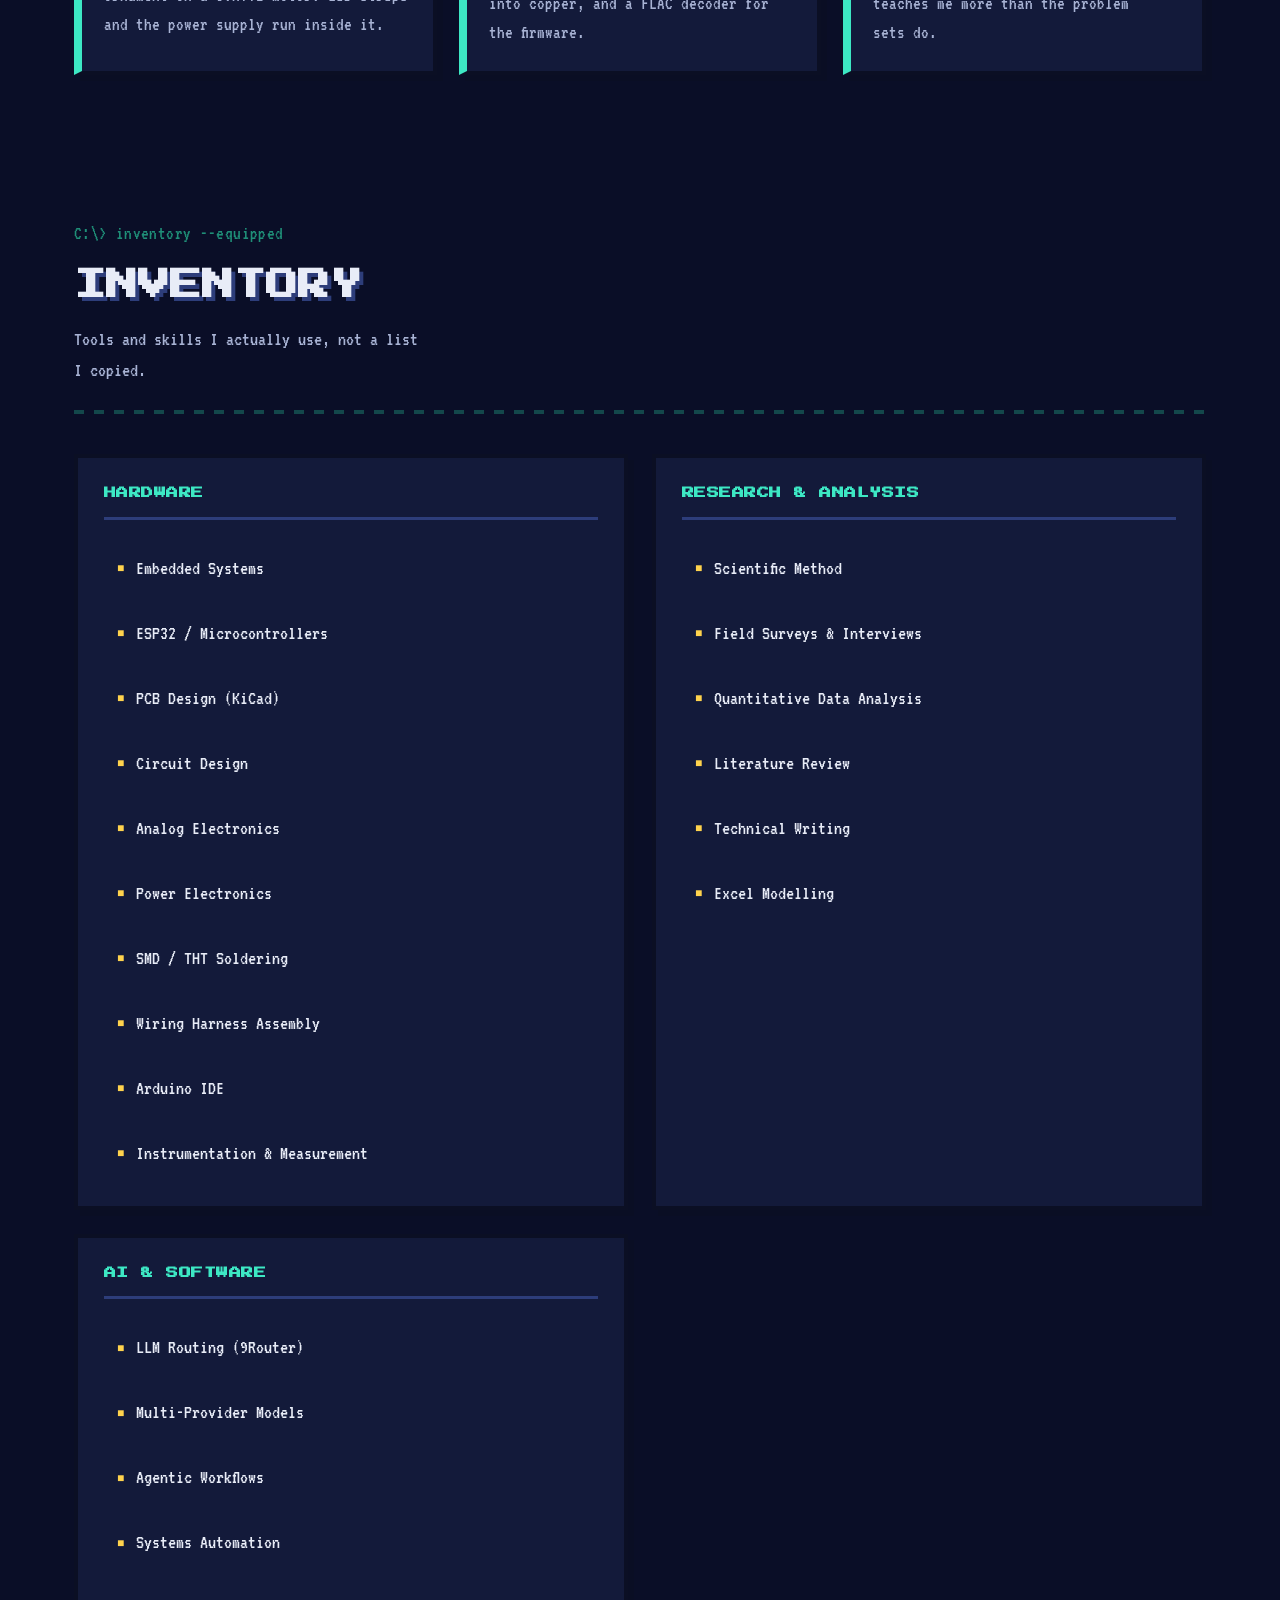
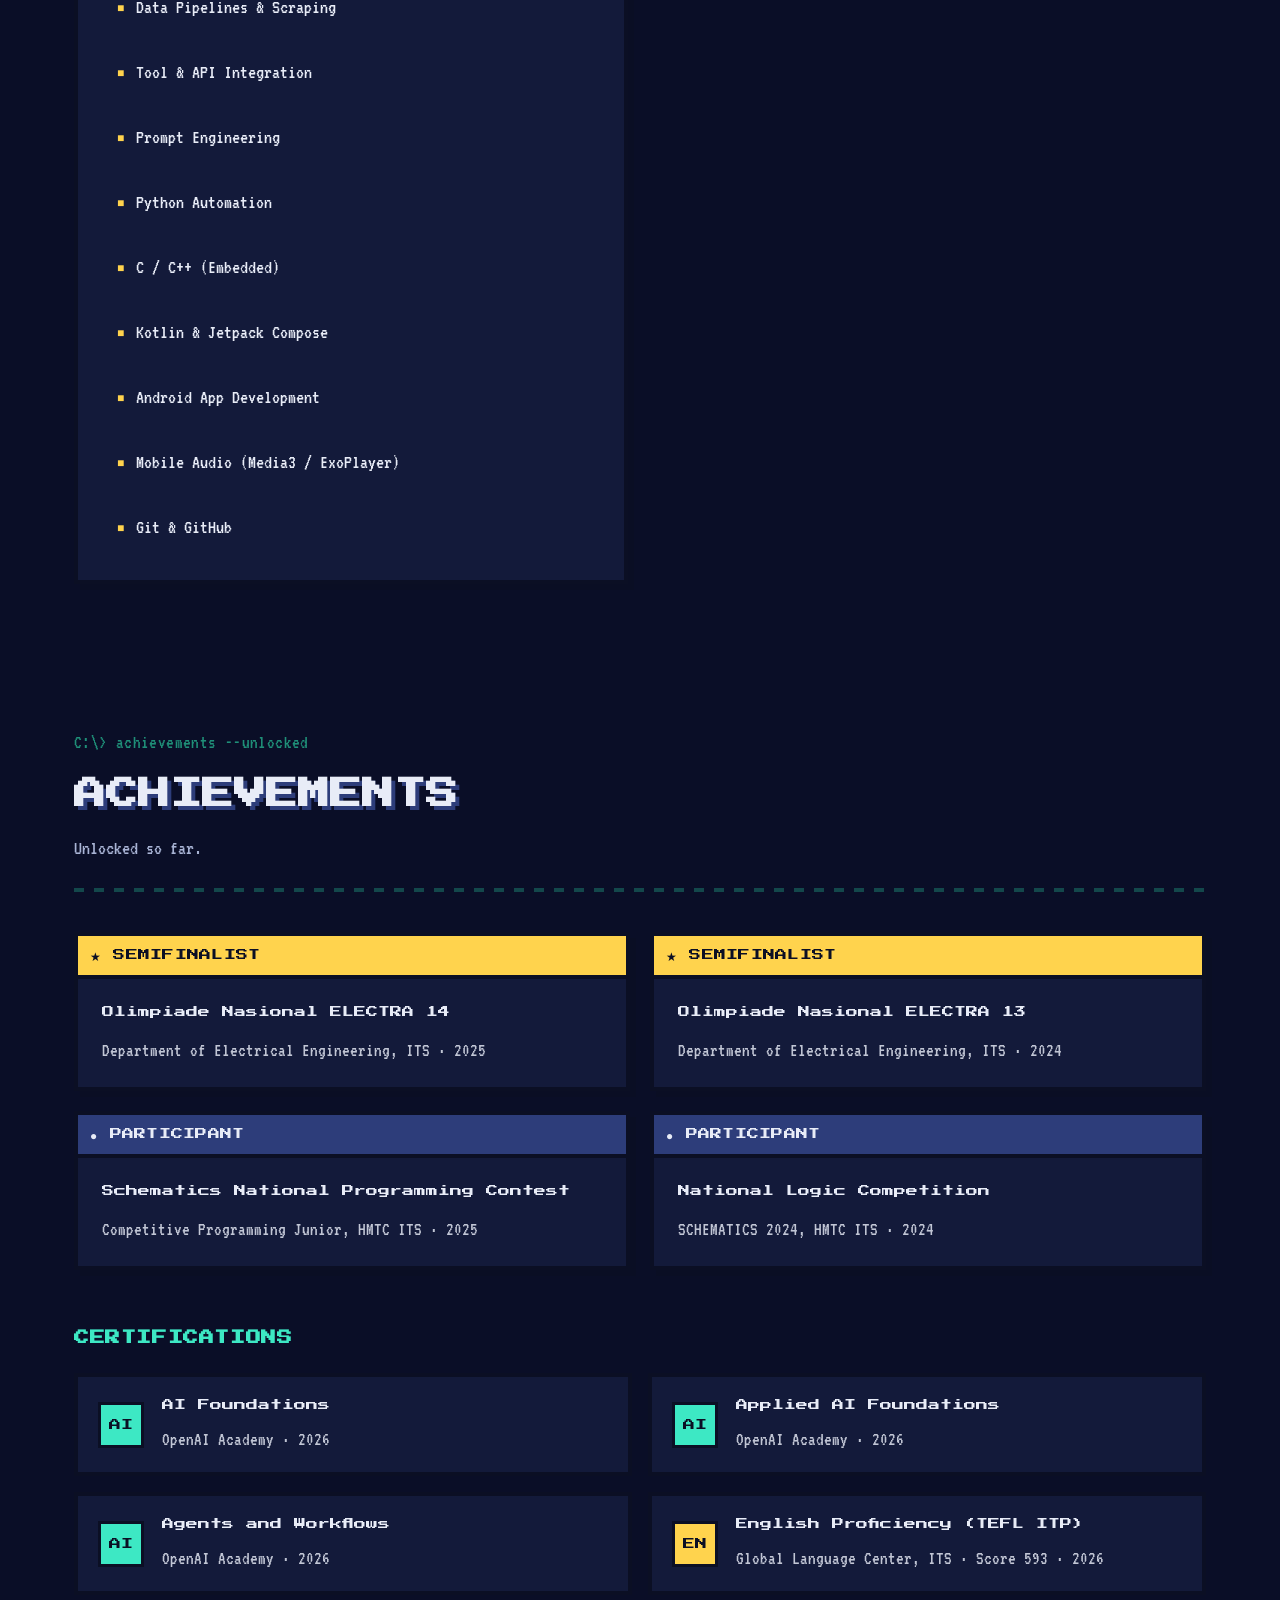
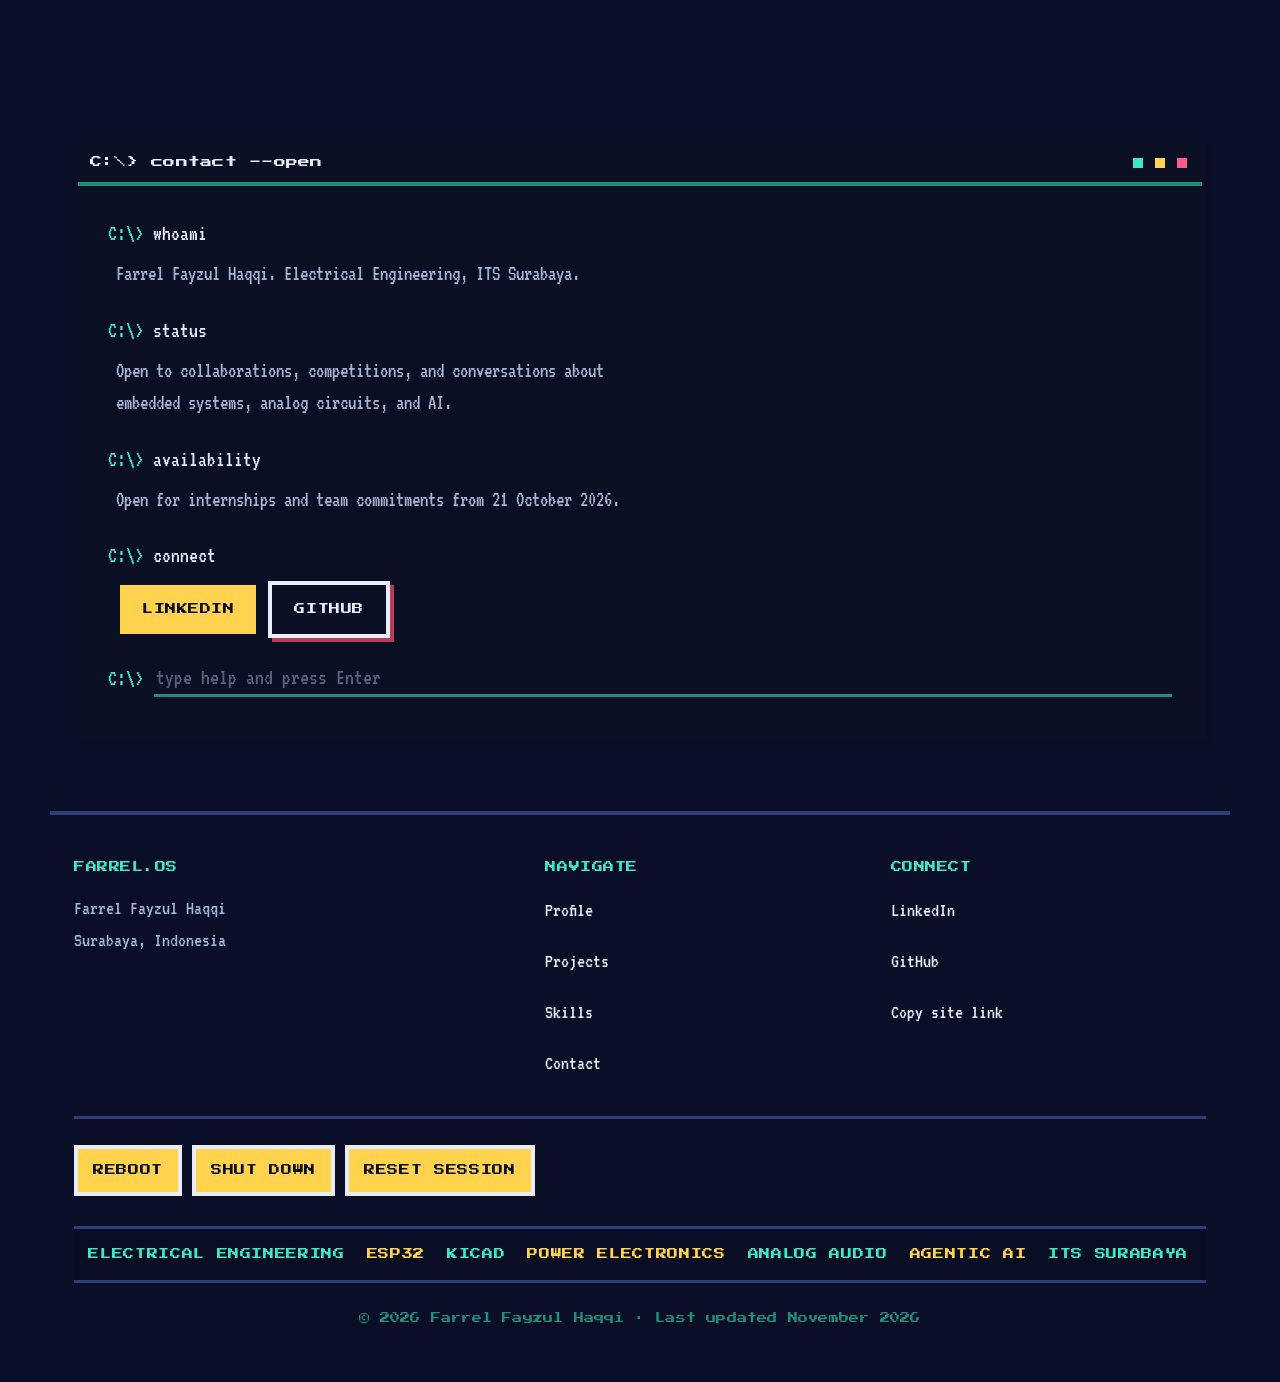
==== commit b31beb89: "content: describe the decoration gate, its LED strip and the 50KTYZ gear motor" ====
--- a/index.html
+++ b/index.html
@@ -327,7 +327,7 @@
           <span class="qstat__k">TEFL ITP SCORE</span>
         </div>
       </div>
-      <p class="hero__status"><span class="hero__dot" aria-hidden="true"></span>Currently on the decoration crew for MABA CUP 2026</p>
+      <p class="hero__status"><span class="hero__dot" aria-hidden="true"></span>Currently building the decoration gate for MABA CUP 2026</p>
     </div>
     <div class="hero__stage">
       <div class="cart" id="cart">
@@ -389,7 +389,7 @@
 <div class="ticker" aria-hidden="true">
   <div class="ticker__track">
     <div class="ticker__group">
-      <span class="ticker__item"><b>NOW:</b> decoration crew, MABA CUP 2026</span>
+      <span class="ticker__item"><b>NOW:</b> building the decoration gate, MABA CUP 2026</span>
       <span class="ticker__star">&#9733;</span>
       <span class="ticker__item"><b>BUILDING:</b> MP3 player PCB in KiCad</span>
       <span class="ticker__star">&#9733;</span>
@@ -401,7 +401,7 @@
       <span class="ticker__star">&#9733;</span>
     </div>
     <div class="ticker__group">
-      <span class="ticker__item"><b>NOW:</b> decoration crew, MABA CUP 2026</span>
+      <span class="ticker__item"><b>NOW:</b> building the decoration gate, MABA CUP 2026</span>
       <span class="ticker__star">&#9733;</span>
       <span class="ticker__item"><b>BUILDING:</b> MP3 player PCB in KiCad</span>
       <span class="ticker__star">&#9733;</span>
@@ -441,7 +441,7 @@
           <p>Before university I spent high school doing research. I worked on EcoMeth, a home biogas system that turns organic household waste into cooking fuel, and FLOBRIC Solar Still, a low cost water distiller for communities without reliable clean water. Neither won. Both taught me how to take a messy real world problem, research it properly, and defend my reasoning in front of judges.</p>
           <p>Two years running I reached the semifinals of the National Olympiad ELECTRA, hosted by the Electrical Engineering department I now study in. That is where I knew this was the right place for me.</p>
           <p>Then I started building for real. An offline MP3 player where I designed the analog output stage myself, from the DAC to a custom amplifier for in-ear monitors, and fixed its ground noise with a star-ground rebuild. An agentic AI assistant whose automation layer I designed and wrote myself. An Android player for lossless and hi-res audio with USB DAC support and a custom equalizer. I hold three AI certifications from OpenAI Academy, and I scored 593 on the ITS English proficiency test.</p>
-          <p>Right now I am on the decoration crew for MABA CUP 2026, building the visual set for the campus event with a team. Different materials from a PCB, same habit: measure twice, plan the build order, and finish before the deadline rather than after it.</p>
+          <p>Right now I am building the decoration gate for MABA CUP 2026. Plywood frame cut with a jigsaw and an angle grinder, gradient paint over it, and a gear-shaped ornament that turns on a 50KTYZ motor with a 0.15 µF capacitor. The electrical side is mine too: LED strip lighting, cable management and the power supply. Different materials from a PCB, same habit: measure twice, plan the build order, finish before the deadline.</p>
           <p>Sharing this is the part I enjoy most. I regularly pull friends into study and skill building sessions, because learning alone gets boring fast.</p>
         </div>
       </div>
@@ -620,8 +620,8 @@
   <div class="now">
     <article class="now__item">
       <p class="now__status"><span class="now__dot" aria-hidden="true"></span>ON THE CREW</p>
-      <h3 class="now__name">MABA CUP 2026 &middot; Decoration Staff</h3>
-      <p class="now__desc">Building the visual set for the campus event with the decoration division: material budgeting, build order, and staging that has to hold up in front of a crowd.</p>
+      <h3 class="now__name">MABA CUP 2026 &middot; Decoration Gate</h3>
+      <p class="now__desc">Plywood frame cut with a jigsaw and grinder, gradient paint, and a gear ornament on a 50KTYZ motor. LED strips and the power supply run inside it.</p>
     </article>
 
     <article class="now__item">
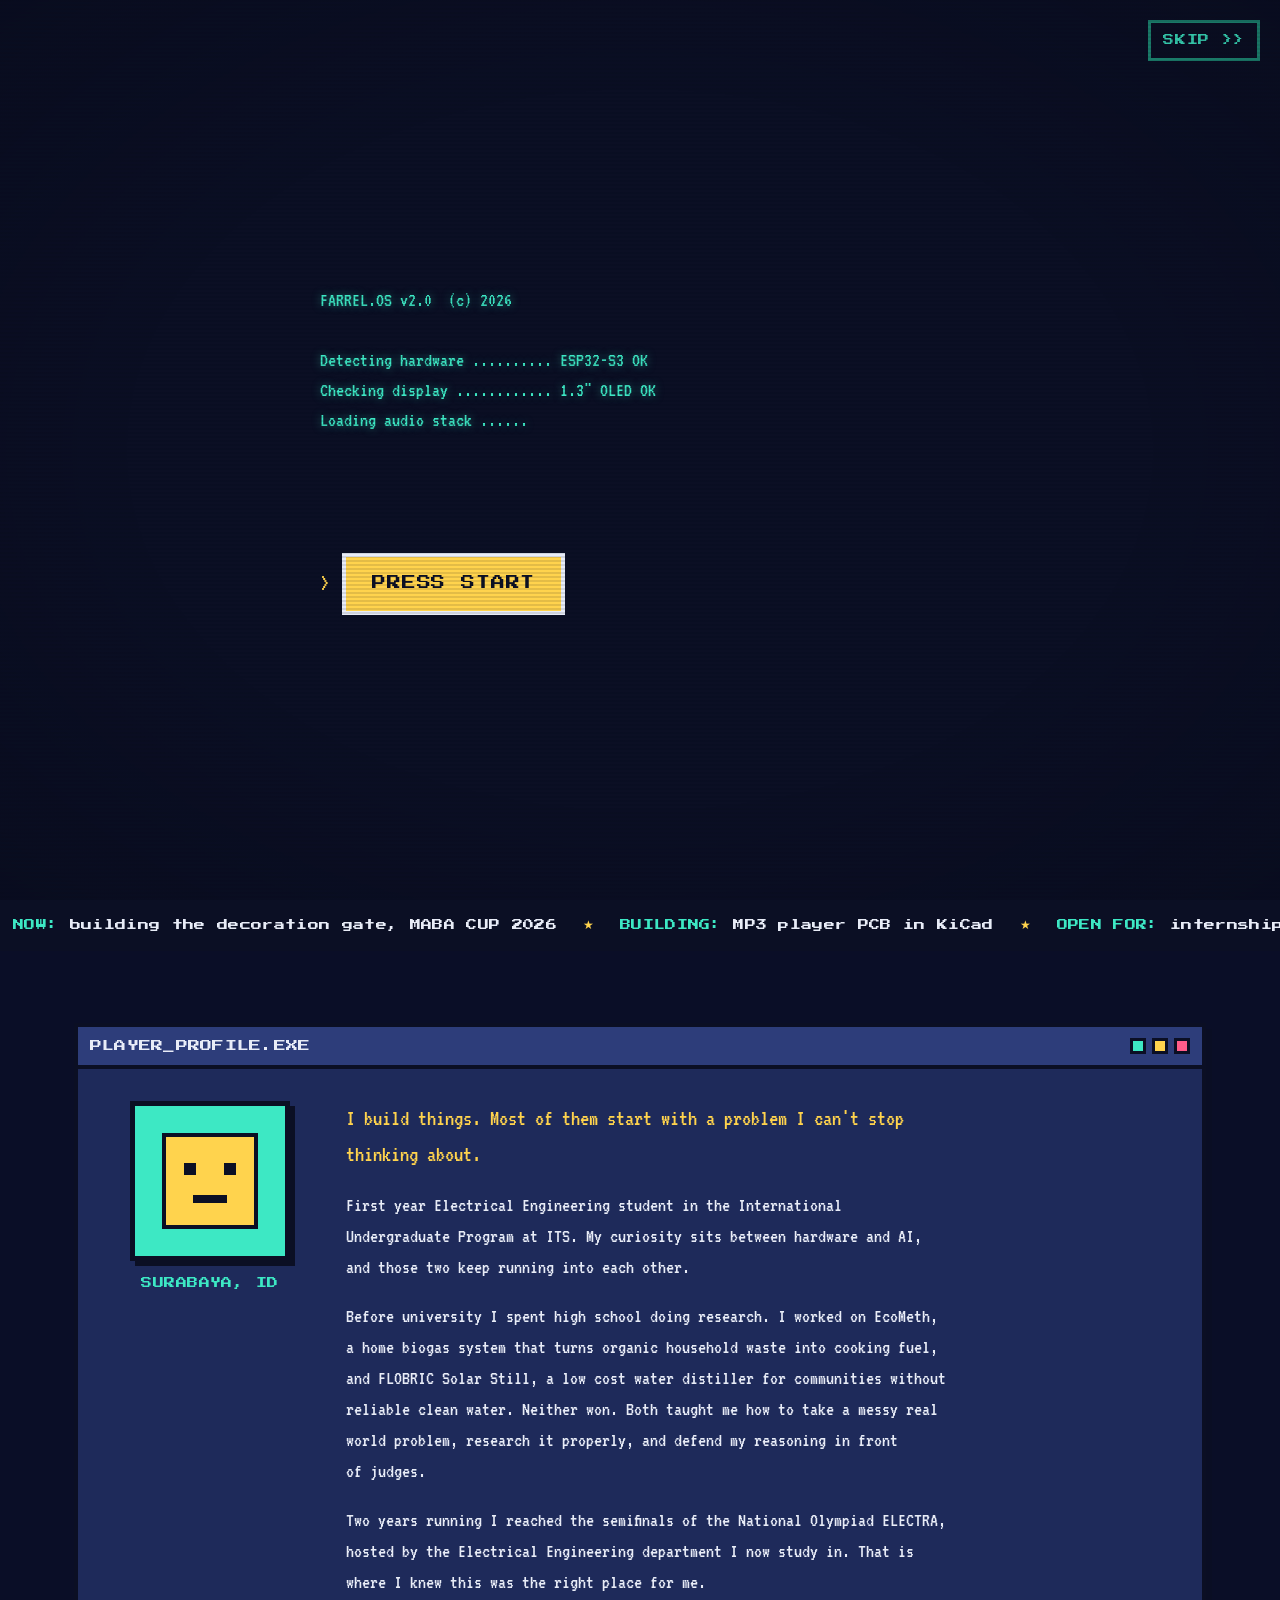
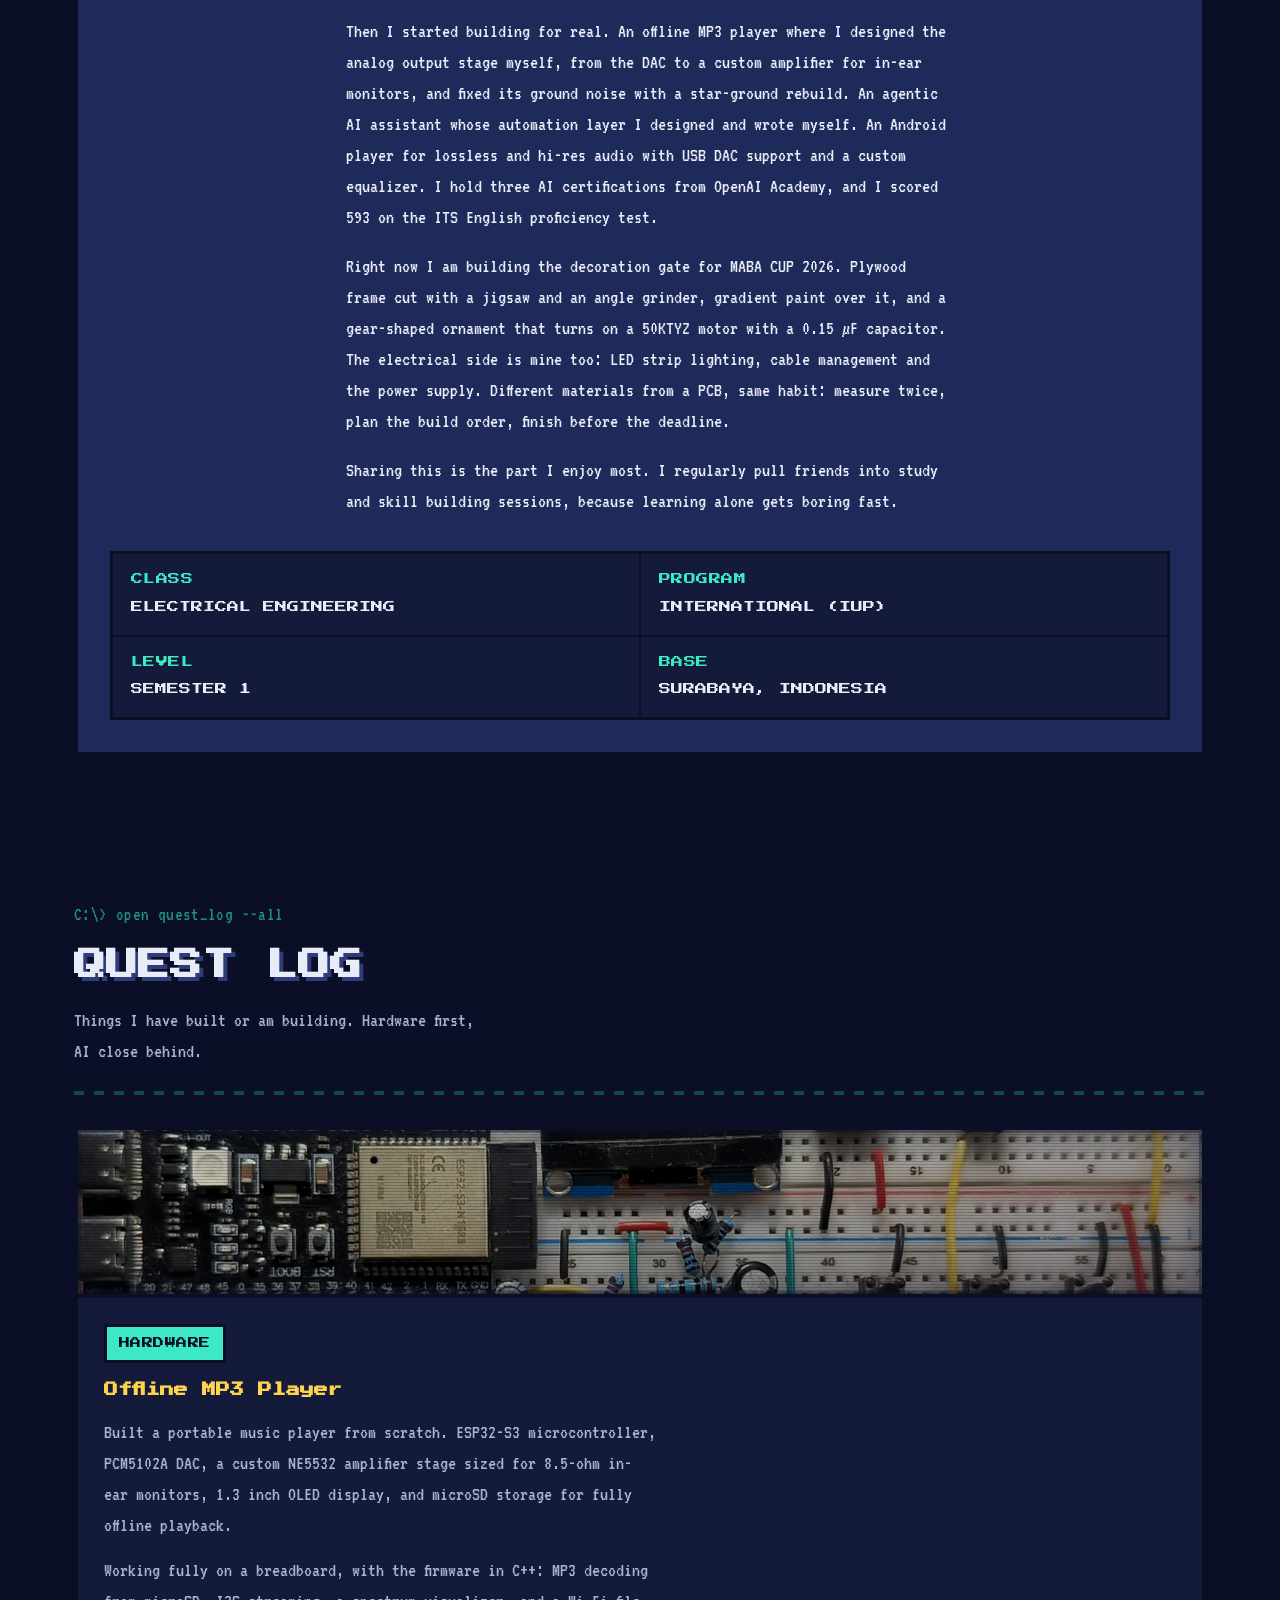
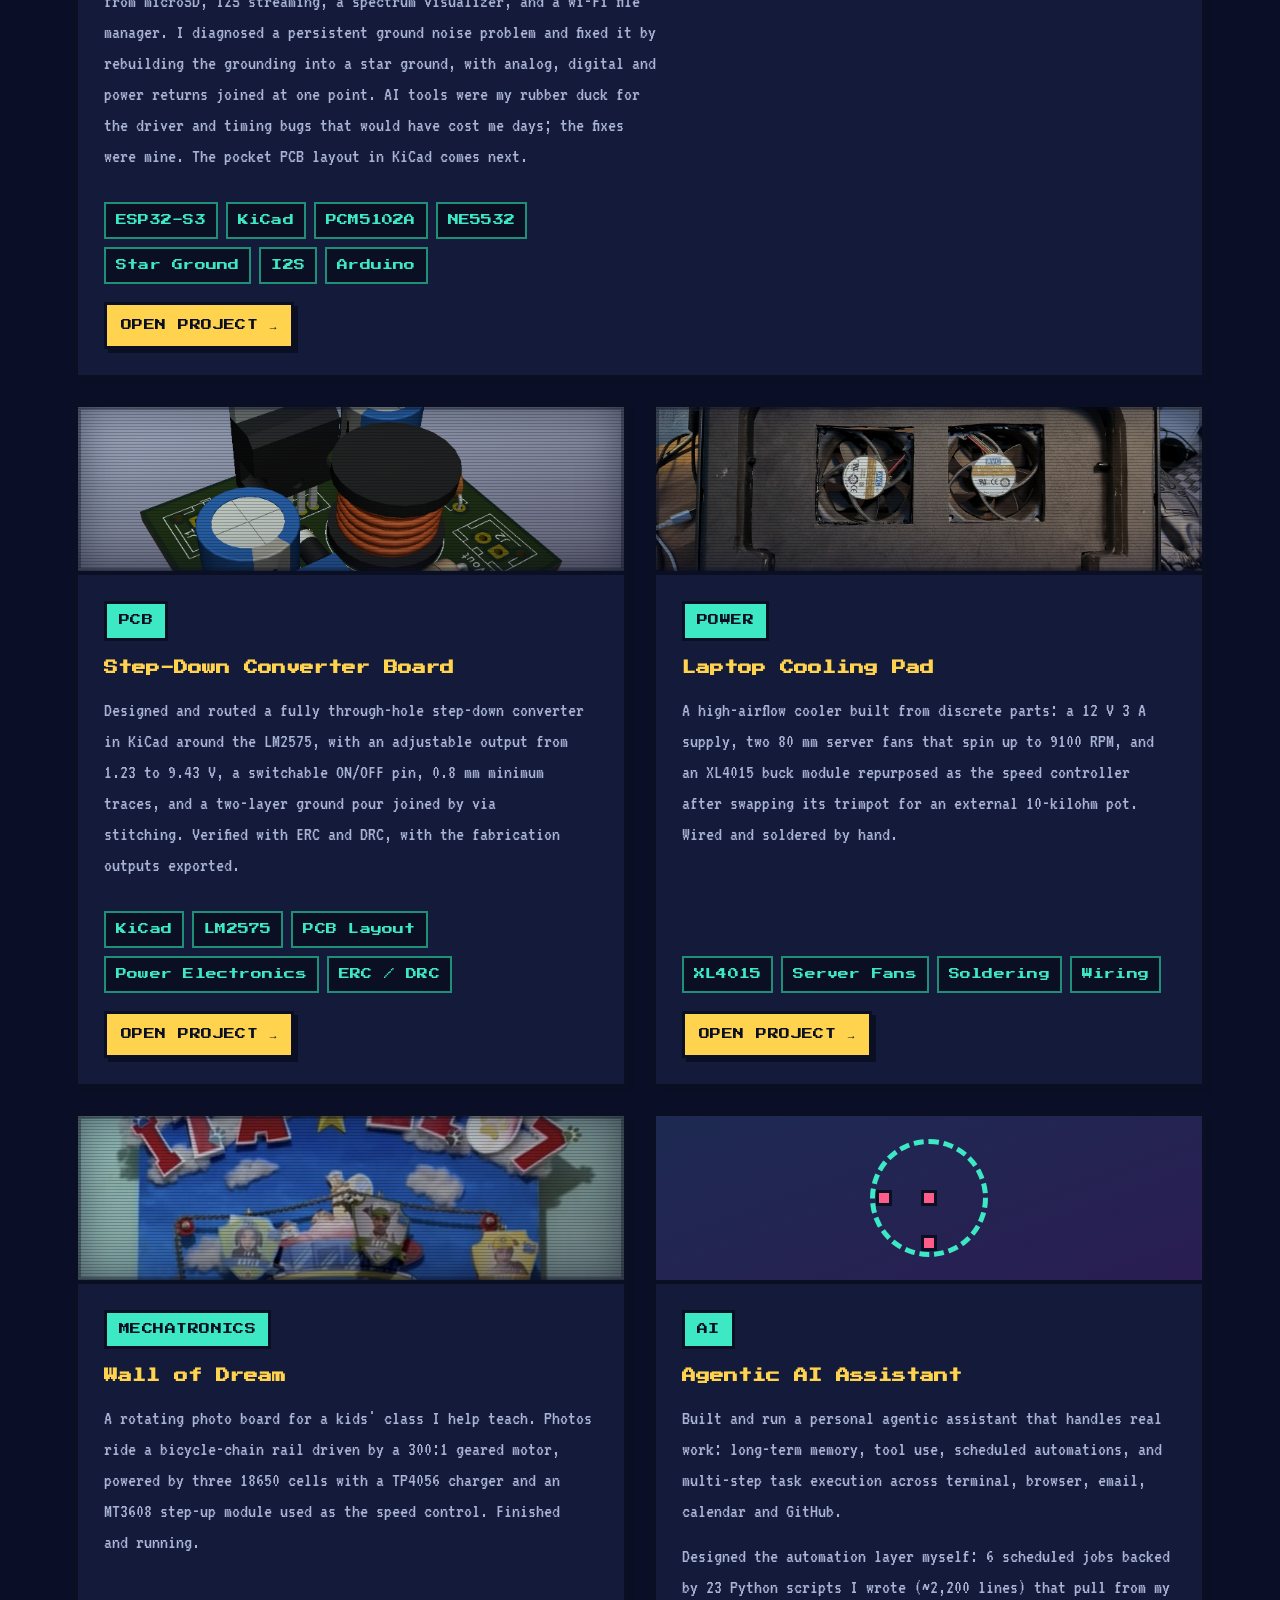
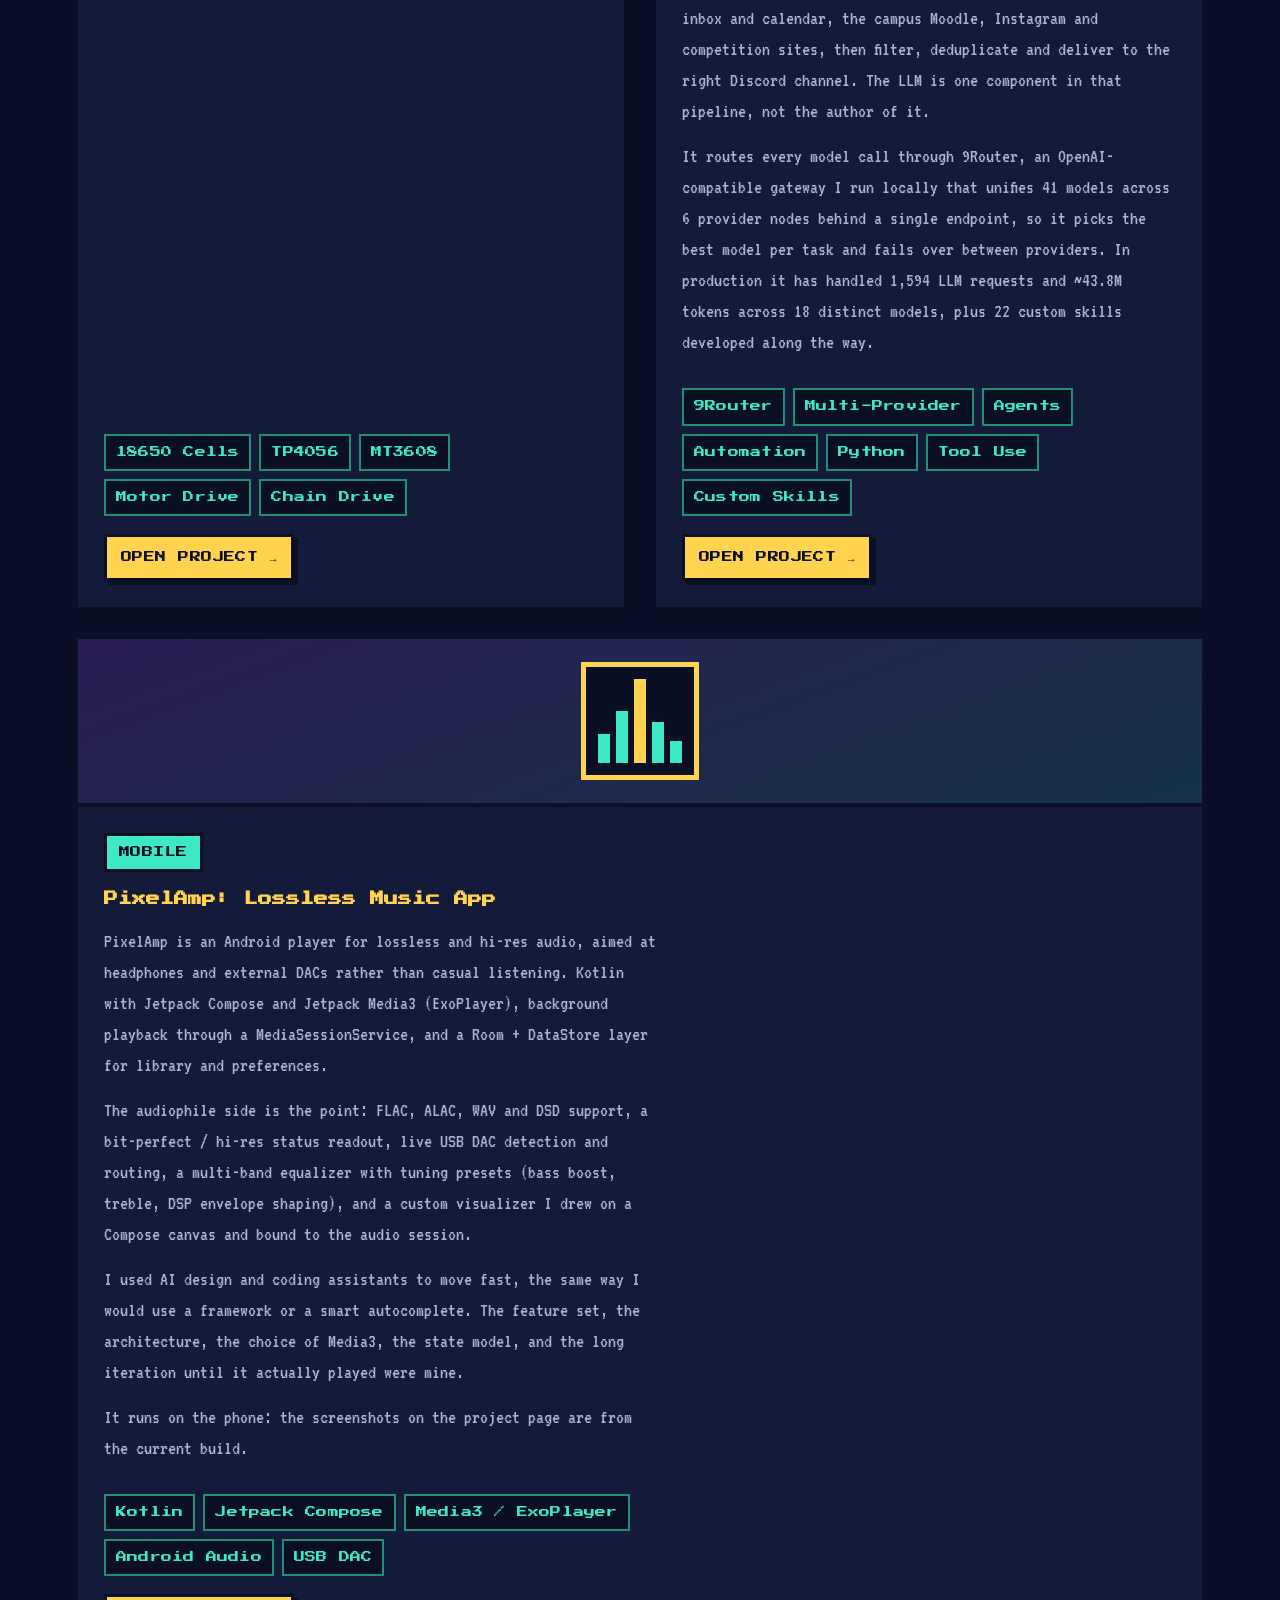
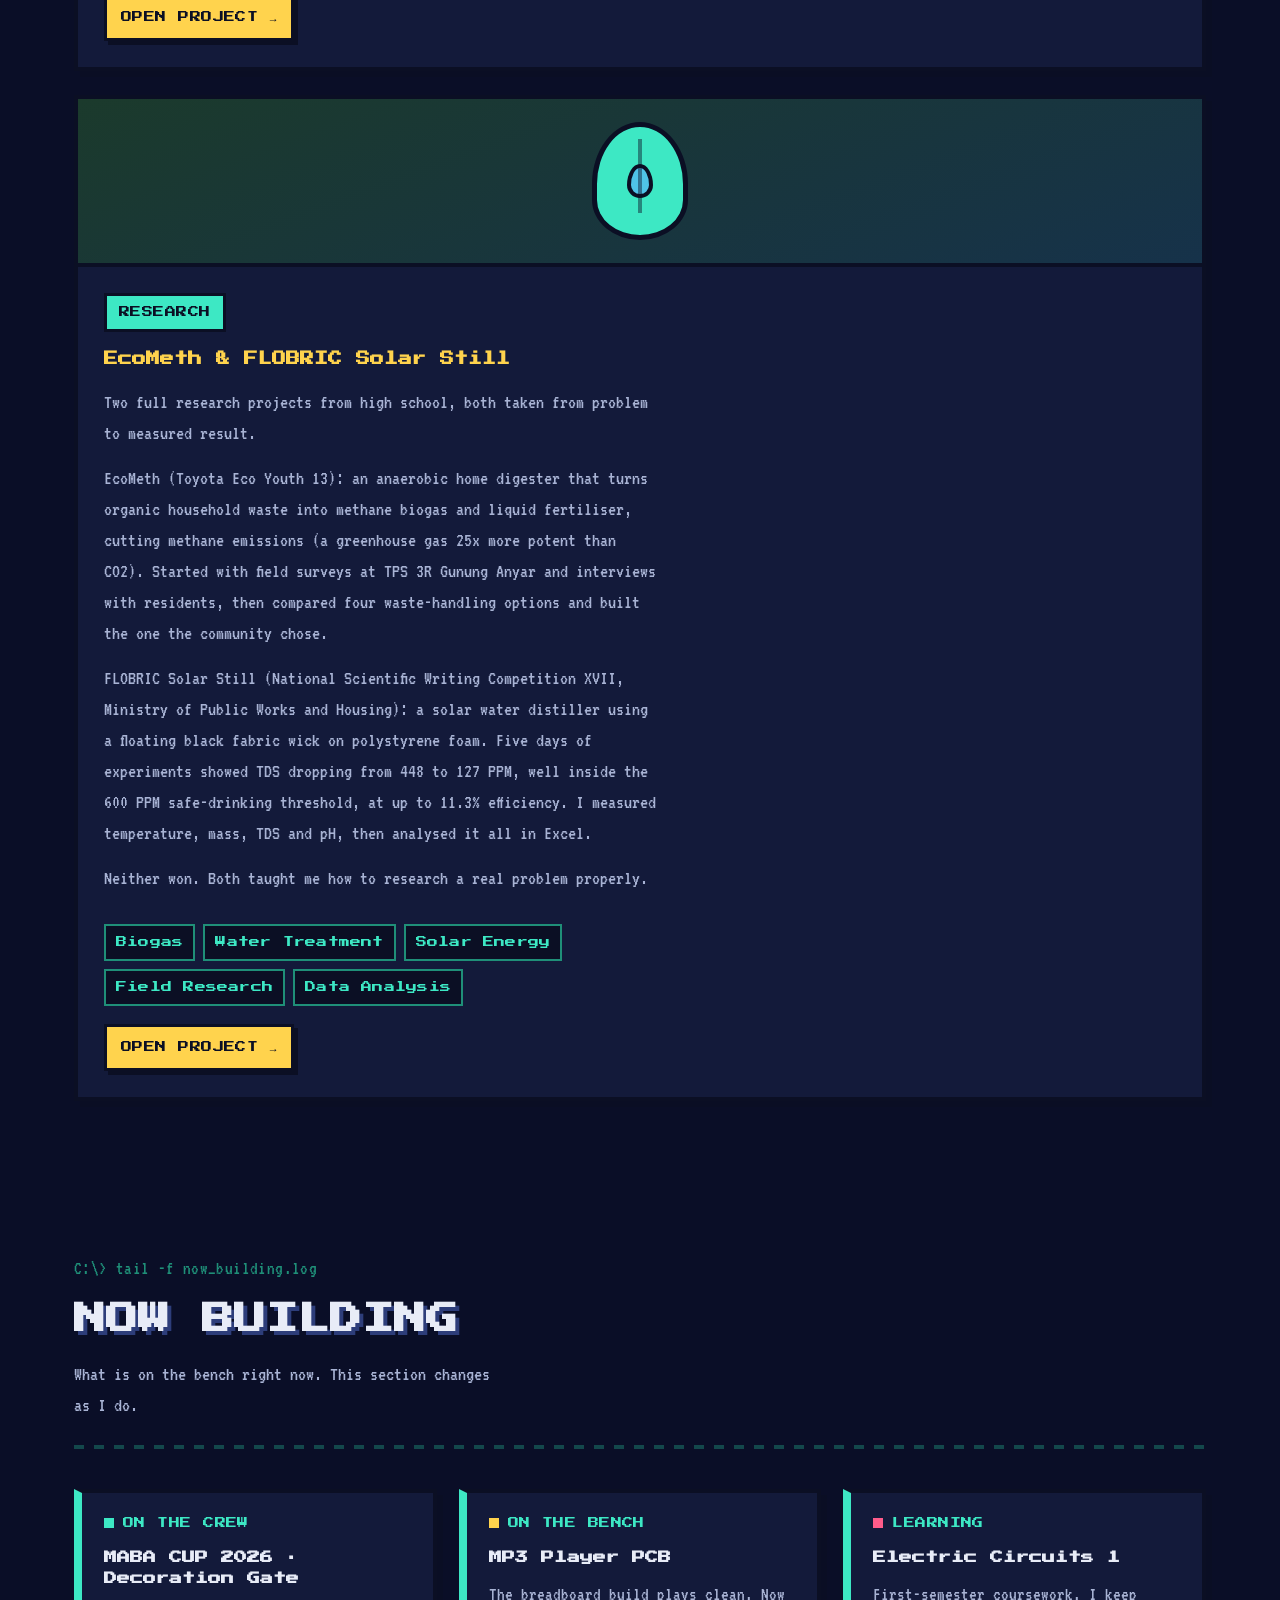
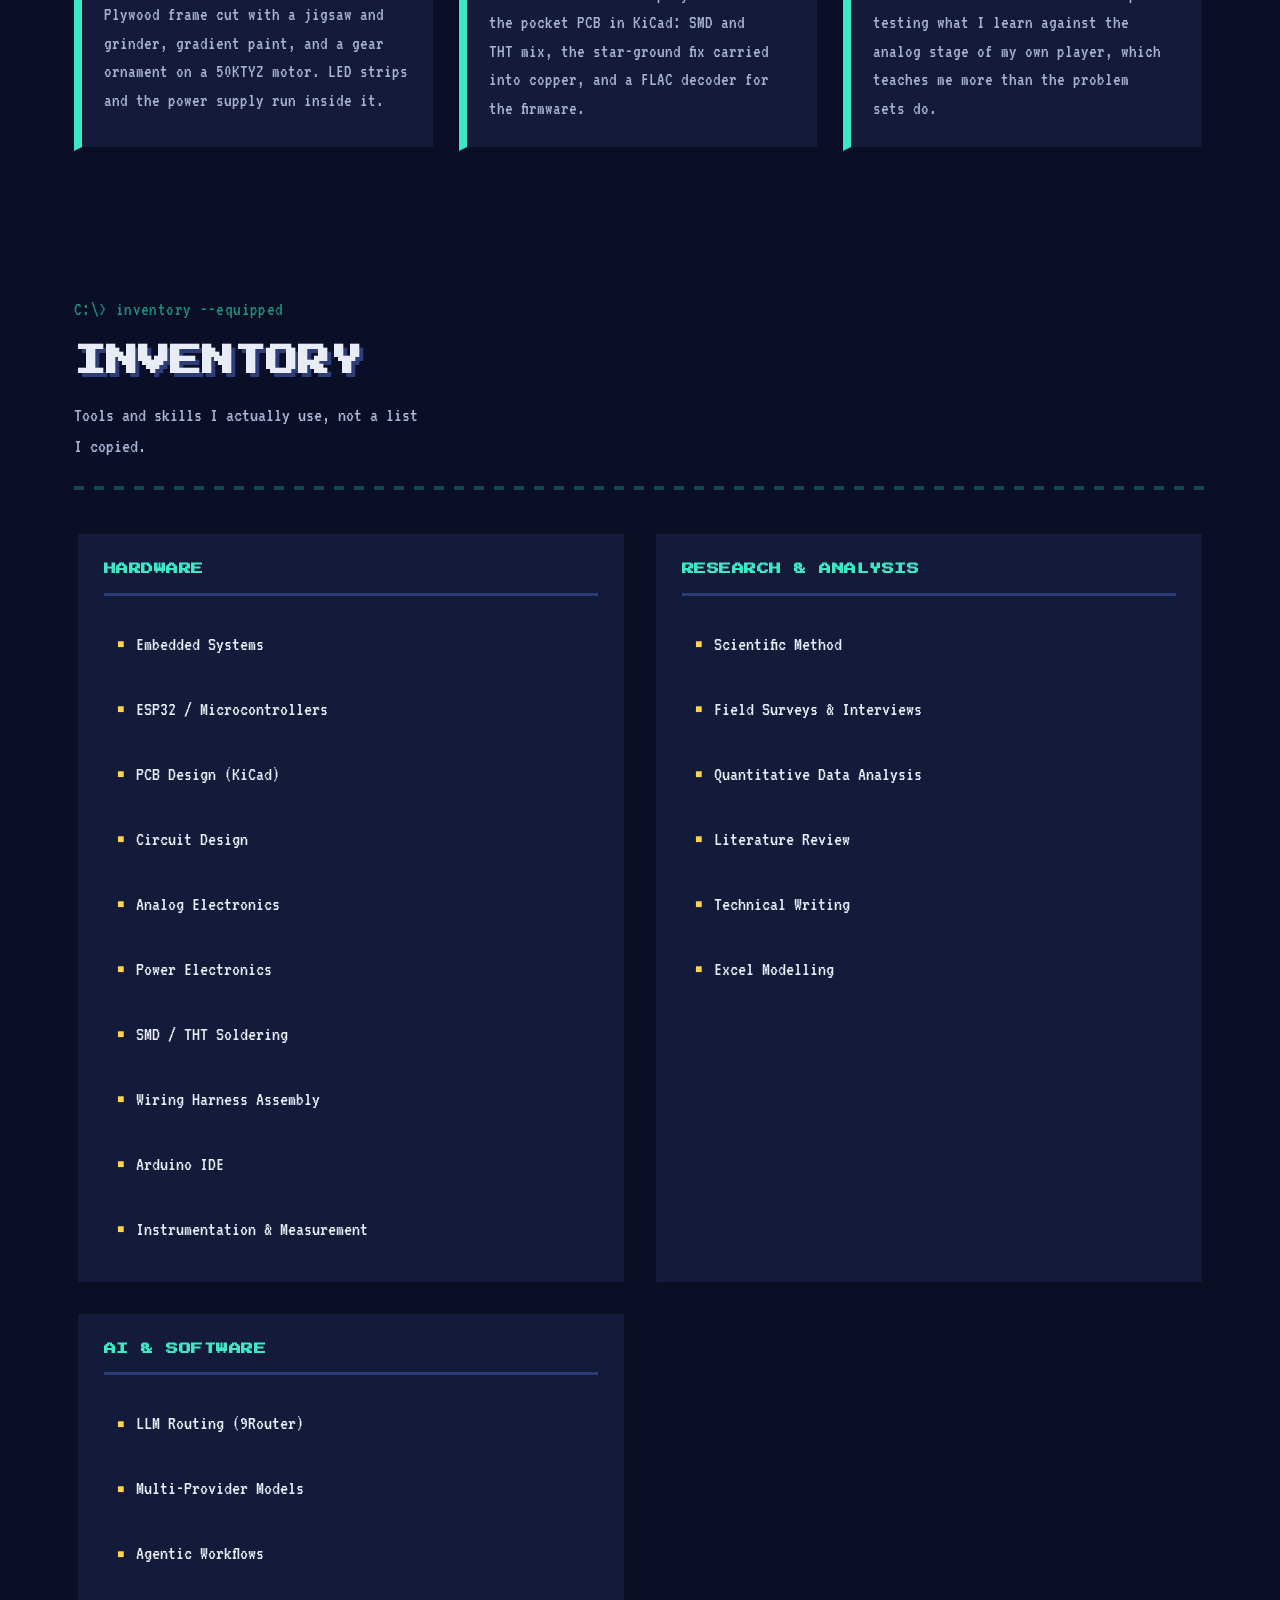
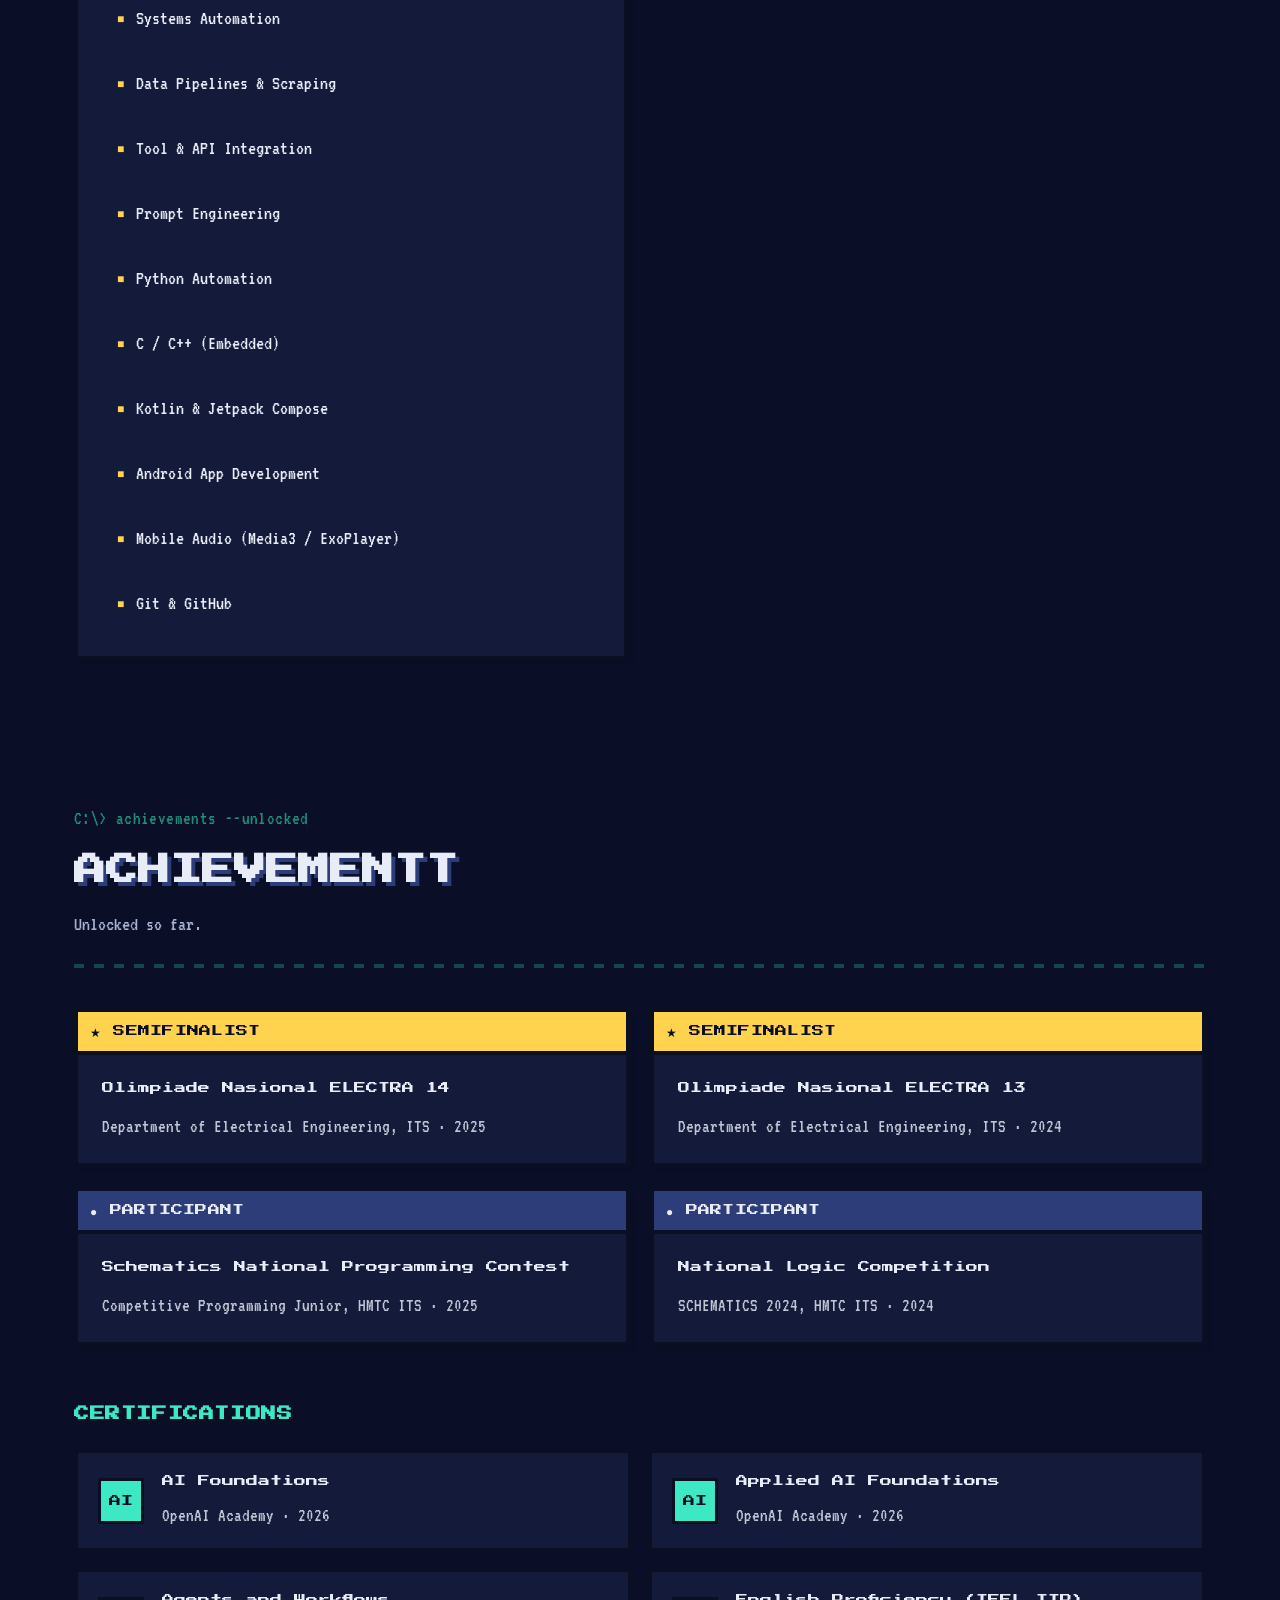
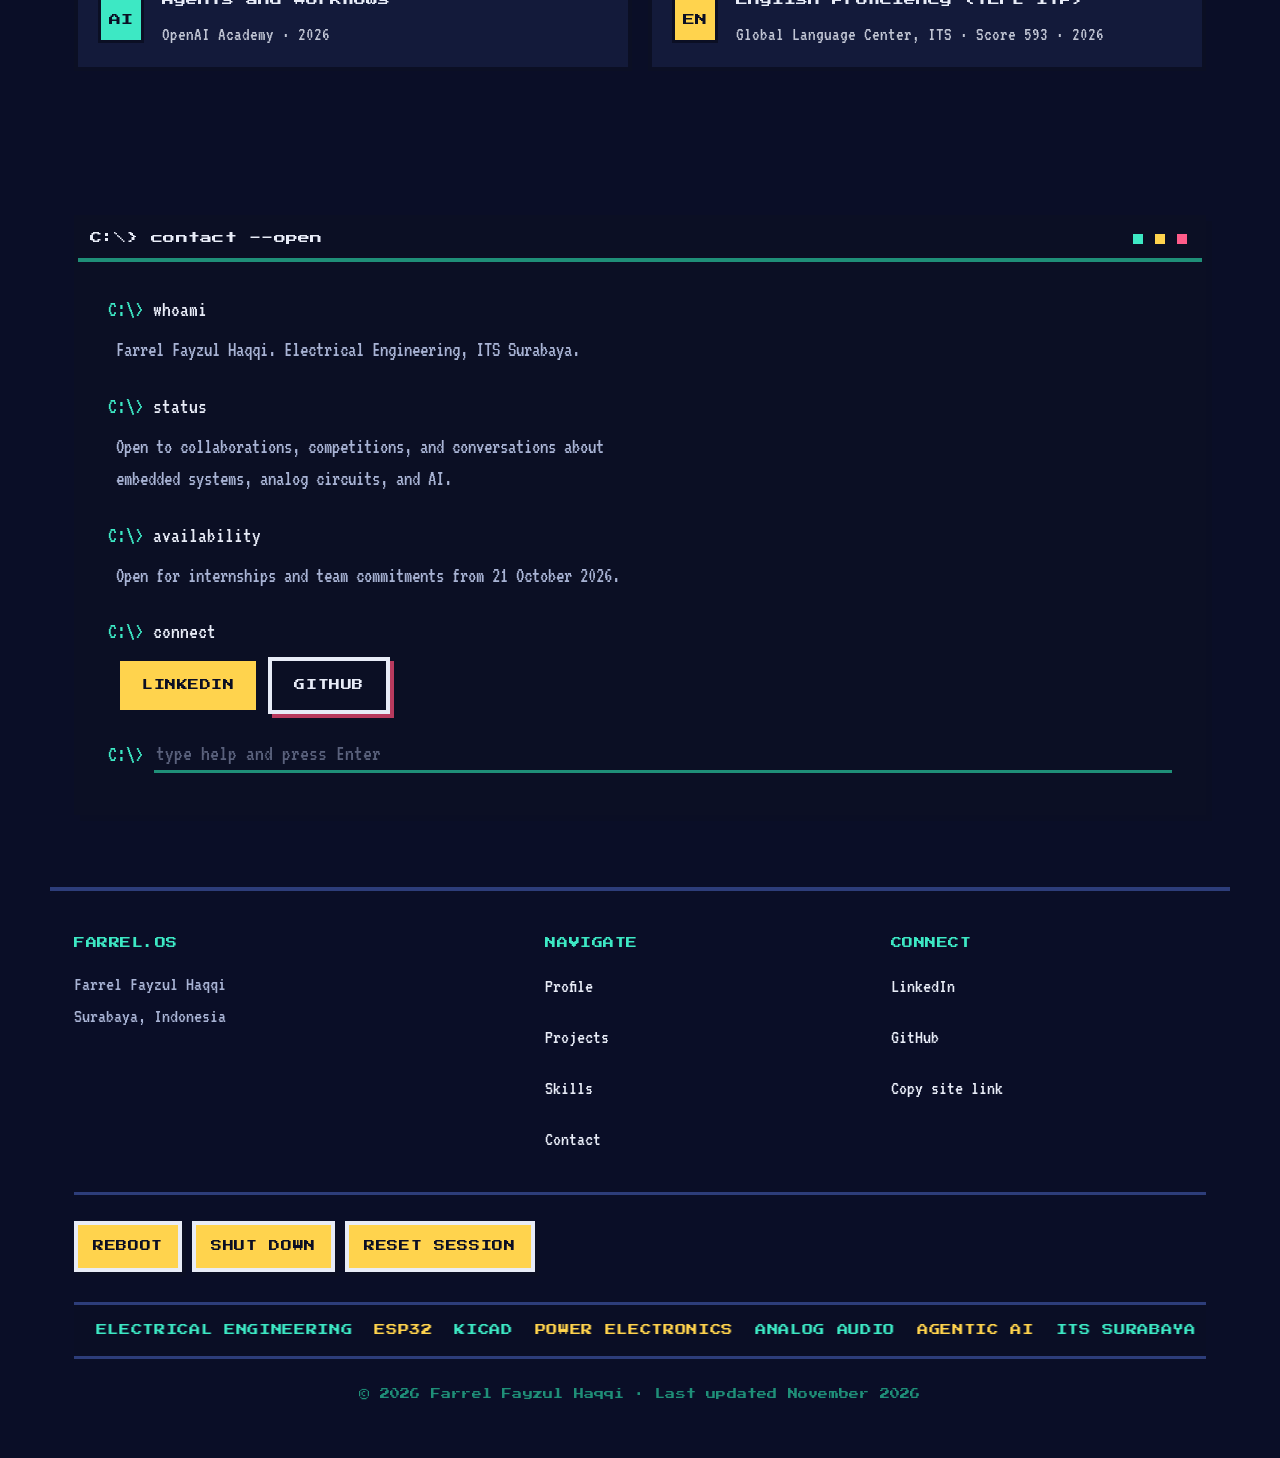
==== commit 78aff371: "projects: rename MKH Player to PixelAmp, add three app screenshots Portrait app screens use their ow" ====
--- a/index.html
+++ b/index.html
@@ -38,7 +38,7 @@
 
 <link rel="preload" href="assets/fonts/press-start-2p-latin.woff2" as="font" type="font/woff2" crossorigin>
 <link rel="preload" href="assets/fonts/vt323-latin.woff2" as="font" type="font/woff2" crossorigin>
-<link rel="stylesheet" href="style.css?v=scroll1">
+<link rel="stylesheet" href="style.css?v=amp1">
 
 <script type="application/ld+json">
 {
@@ -561,26 +561,23 @@
       </div>
     </article>
 
-    <article class="quest quest--wide" data-project="mkh-player">
-      <div class="quest__art quest__art--chip" aria-hidden="true">
-        <div class="px-chip">
-          <span class="px-chip__pin"></span><span class="px-chip__pin"></span>
-          <span class="px-chip__pin"></span><span class="px-chip__pin"></span>
-          <span class="px-chip__core">AI</span>
-          <span class="px-chip__pin"></span><span class="px-chip__pin"></span>
-          <span class="px-chip__pin"></span><span class="px-chip__pin"></span>
+    <article class="quest quest--wide" data-project="pixelamp">
+      <div class="quest__art quest__art--eq" aria-hidden="true">
+        <div class="px-eq">
+          <i></i><i></i><i></i><i></i><i></i>
         </div>
       </div>
       <div class="quest__body">
         <div class="quest__tag">MOBILE</div>
-        <h3 class="quest__name">MKH Player: Lossless Music App</h3>
-        <p class="quest__desc">Built an Android player for lossless and hi-res audio, aimed at headphones and external DACs rather than casual listening. Kotlin with Jetpack Compose and Jetpack Media3 (ExoPlayer), background playback through a MediaSessionService, and a Room + DataStore layer for library and preferences.</p>
+        <h3 class="quest__name">PixelAmp: Lossless Music App</h3>
+        <p class="quest__desc">PixelAmp is an Android player for lossless and hi-res audio, aimed at headphones and external DACs rather than casual listening. Kotlin with Jetpack Compose and Jetpack Media3 (ExoPlayer), background playback through a MediaSessionService, and a Room + DataStore layer for library and preferences.</p>
         <p class="quest__desc">The audiophile side is the point: FLAC, ALAC, WAV and DSD support, a bit-perfect / hi-res status readout, live USB DAC detection and routing, a multi-band equalizer with tuning presets (bass boost, treble, DSP envelope shaping), and a custom visualizer I drew on a Compose canvas and bound to the audio session.</p>
         <p class="quest__desc">I used AI design and coding assistants to move fast, the same way I would use a framework or a smart autocomplete. The feature set, the architecture, the choice of Media3, the state model, and the long iteration until it actually played were mine.</p>
+        <p class="quest__desc">It runs on the phone: the screenshots on the project page are from the current build.</p>
         <ul class="chips">
           <li>Kotlin</li><li>Jetpack Compose</li><li>Media3 / ExoPlayer</li><li>Android Audio</li><li>USB DAC</li>
         </ul>
-        <a class="quest__open" href="project.html?p=mkh-player">OPEN PROJECT <span aria-hidden="true">&rarr;</span></a>
+        <a class="quest__open" href="project.html?p=pixelamp">OPEN PROJECT <span aria-hidden="true">&rarr;</span></a>
       </div>
     </article>
 
@@ -892,7 +889,7 @@
 
 <script src="assets/js/lenis.min.js"></script>
 <script src="assets/js/motion.min.js"></script>
-<script src="script.js?v=scroll1"></script>
+<script src="script.js?v=amp1"></script>
 <script src="motion.js"></script>
 <script src="horizon.js"></script>
 </body>
--- a/style.css
+++ b/style.css
@@ -1172,6 +1172,7 @@
 .quest__art--player { background: linear-gradient(160deg, var(--navy-lite), var(--navy)); }
 .quest__art--agent  { background: linear-gradient(160deg, #1d2a52, #2a1d52); }
 .quest__art--chip   { background: linear-gradient(160deg, #16324a, #1d2a52); }
+.quest__art--eq     { background: linear-gradient(160deg, #2a1d52, #16324a); }
 .quest__art--leaf   { background: linear-gradient(160deg, #1b3a2c, #16324a); }
 .quest__art--buck   { background: linear-gradient(160deg, #2a1d52, #1d2a52); }
 .quest__art--fan    { background: linear-gradient(160deg, #16324a, #2a1d52); }
@@ -1376,6 +1377,28 @@
   width: 100%; height: 8px;
   background: var(--cyan);
 }
+
+/* pixel equalizer bars: the PixelAmp mark */
+.px-eq {
+  width: 118px; height: 118px;
+  background: var(--ink);
+  border: 5px solid var(--gold);
+  display: flex;
+  align-items: flex-end;
+  justify-content: center;
+  gap: 6px;
+  padding: 12px;
+}
+.px-eq i {
+  display: block;
+  width: 12px;
+  background: var(--cyan);
+}
+.px-eq i:nth-child(1) { height: 34%; }
+.px-eq i:nth-child(2) { height: 62%; }
+.px-eq i:nth-child(3) { height: 100%; background: var(--gold); }
+.px-eq i:nth-child(4) { height: 48%; }
+.px-eq i:nth-child(5) { height: 26%; }
 
 .px-leaf {
   position: relative;
@@ -3035,8 +3058,18 @@
   grid-template-columns: repeat(2, 1fr);
   gap: 24px;
 }
+/* portrait app screens: three across so each one stays phone sized */
+.proj__gal--tall .proj__galgrid { grid-template-columns: repeat(3, 1fr); }
+@media (max-width: 1000px) {
+  .proj__gal--tall .proj__galgrid { grid-template-columns: repeat(2, 1fr); }
+}
+@media (max-width: 640px) {
+  .proj__gal--tall .proj__galgrid { grid-template-columns: 1fr; }
+}
 .proj__fig { margin: 0; }
 .proj__fig .shot { aspect-ratio: 16 / 10; }
+/* portrait app screenshots keep their own ratio instead of being cropped */
+.proj__fig--tall .shot { aspect-ratio: 900 / 1872; }
 .proj__fig figcaption {
   font-size: 18px;
   color: var(--paper-dim);
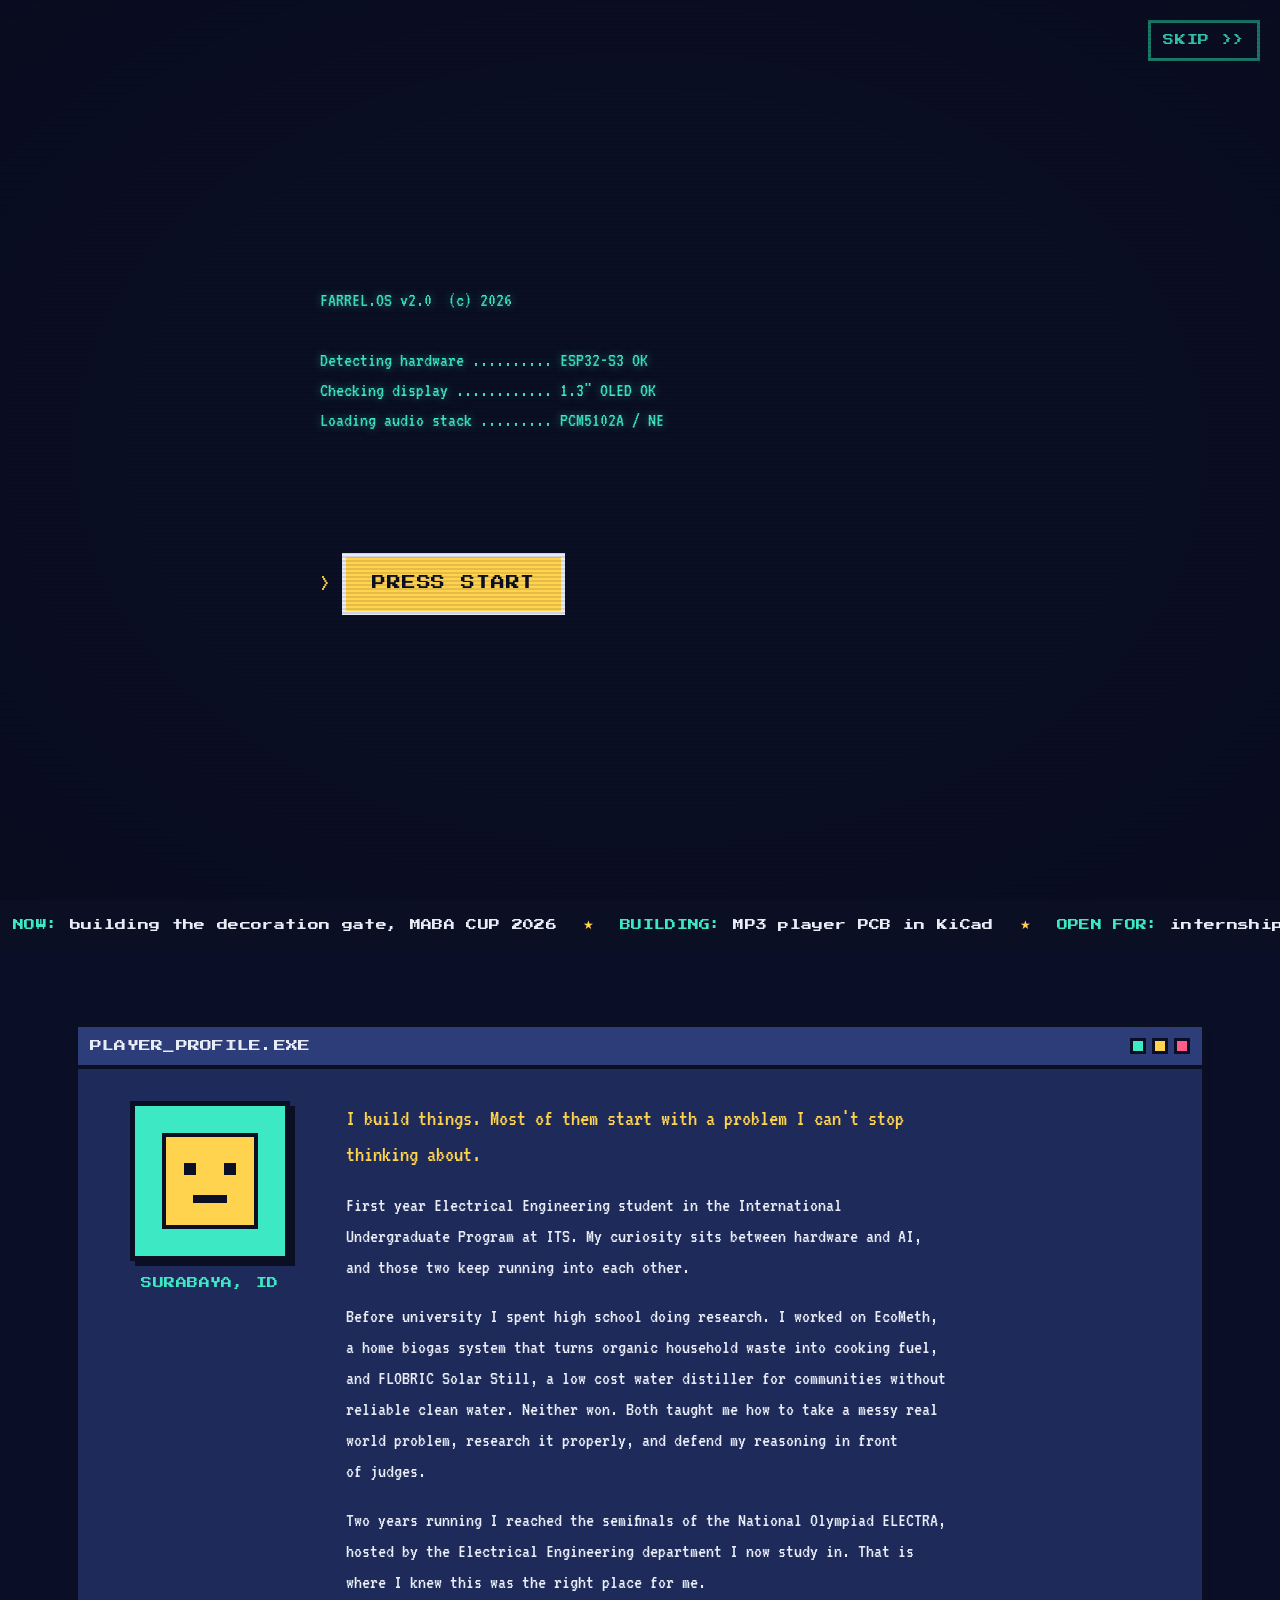
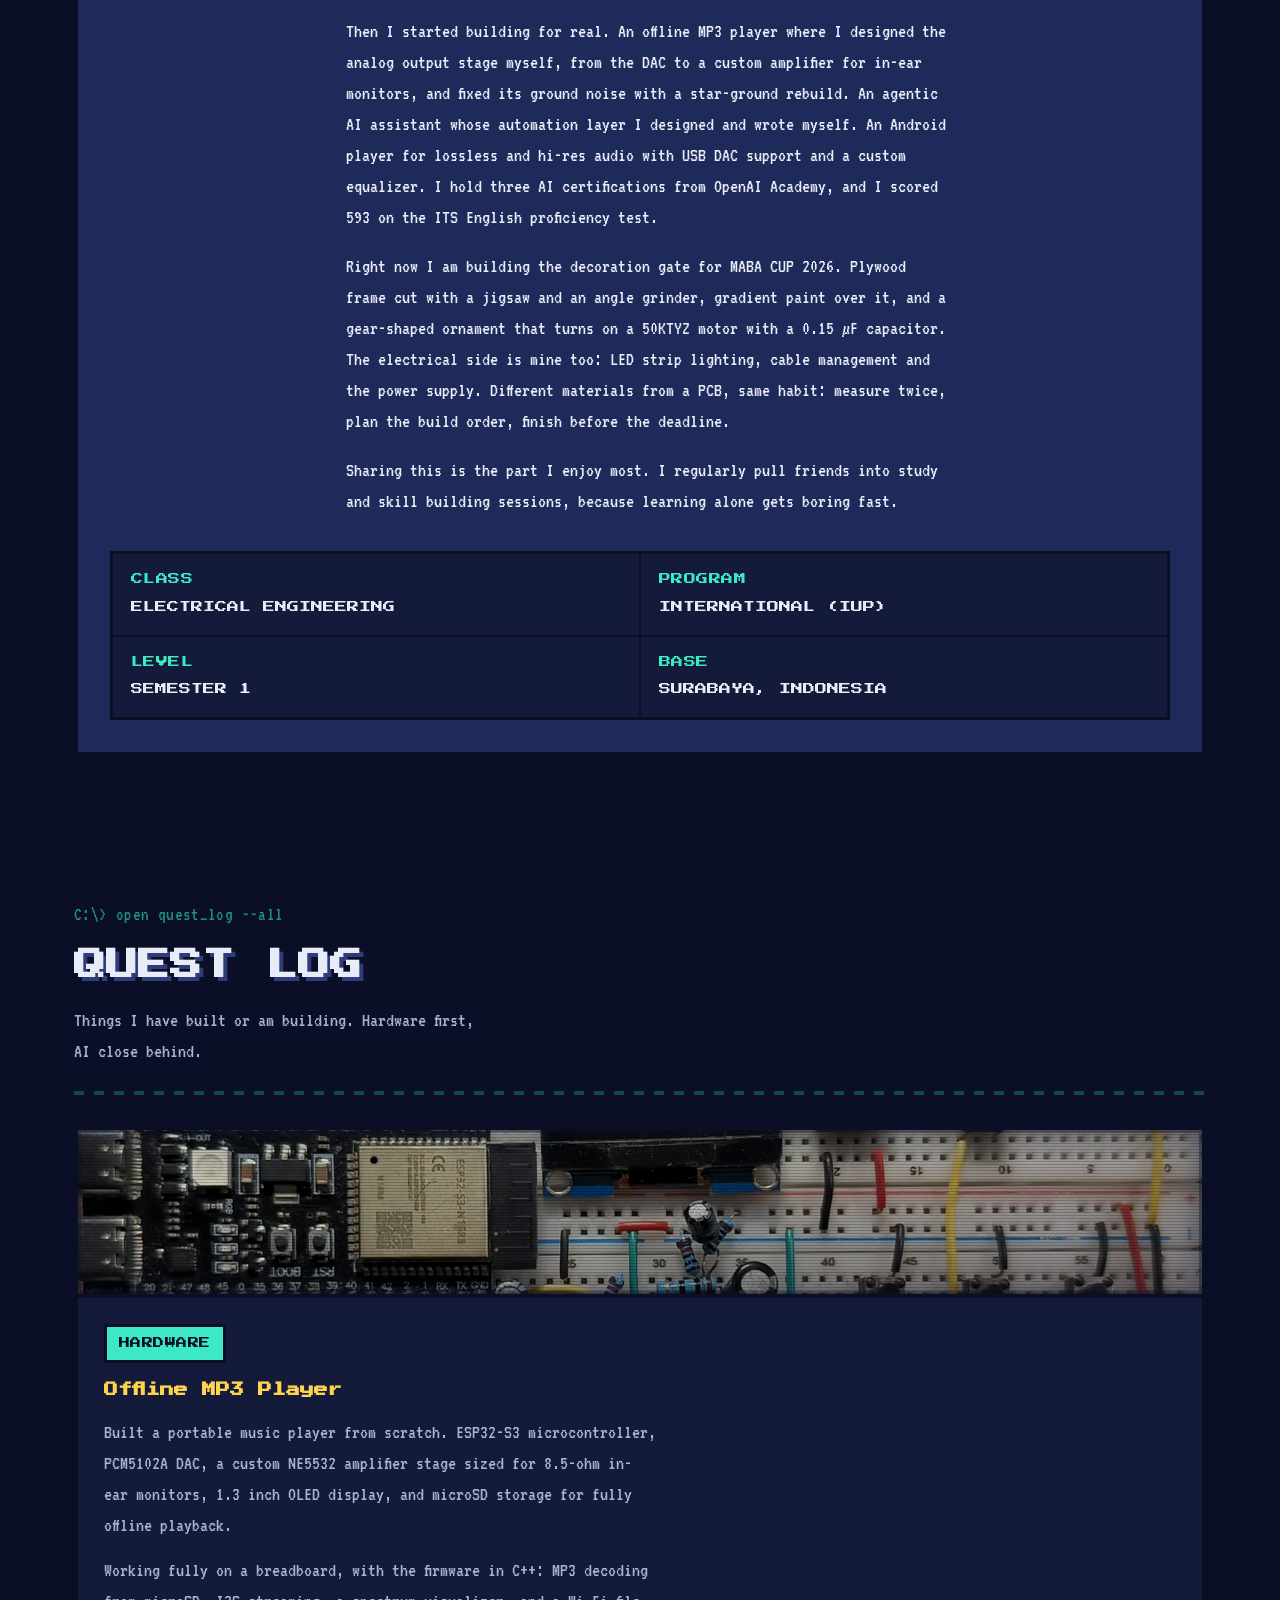
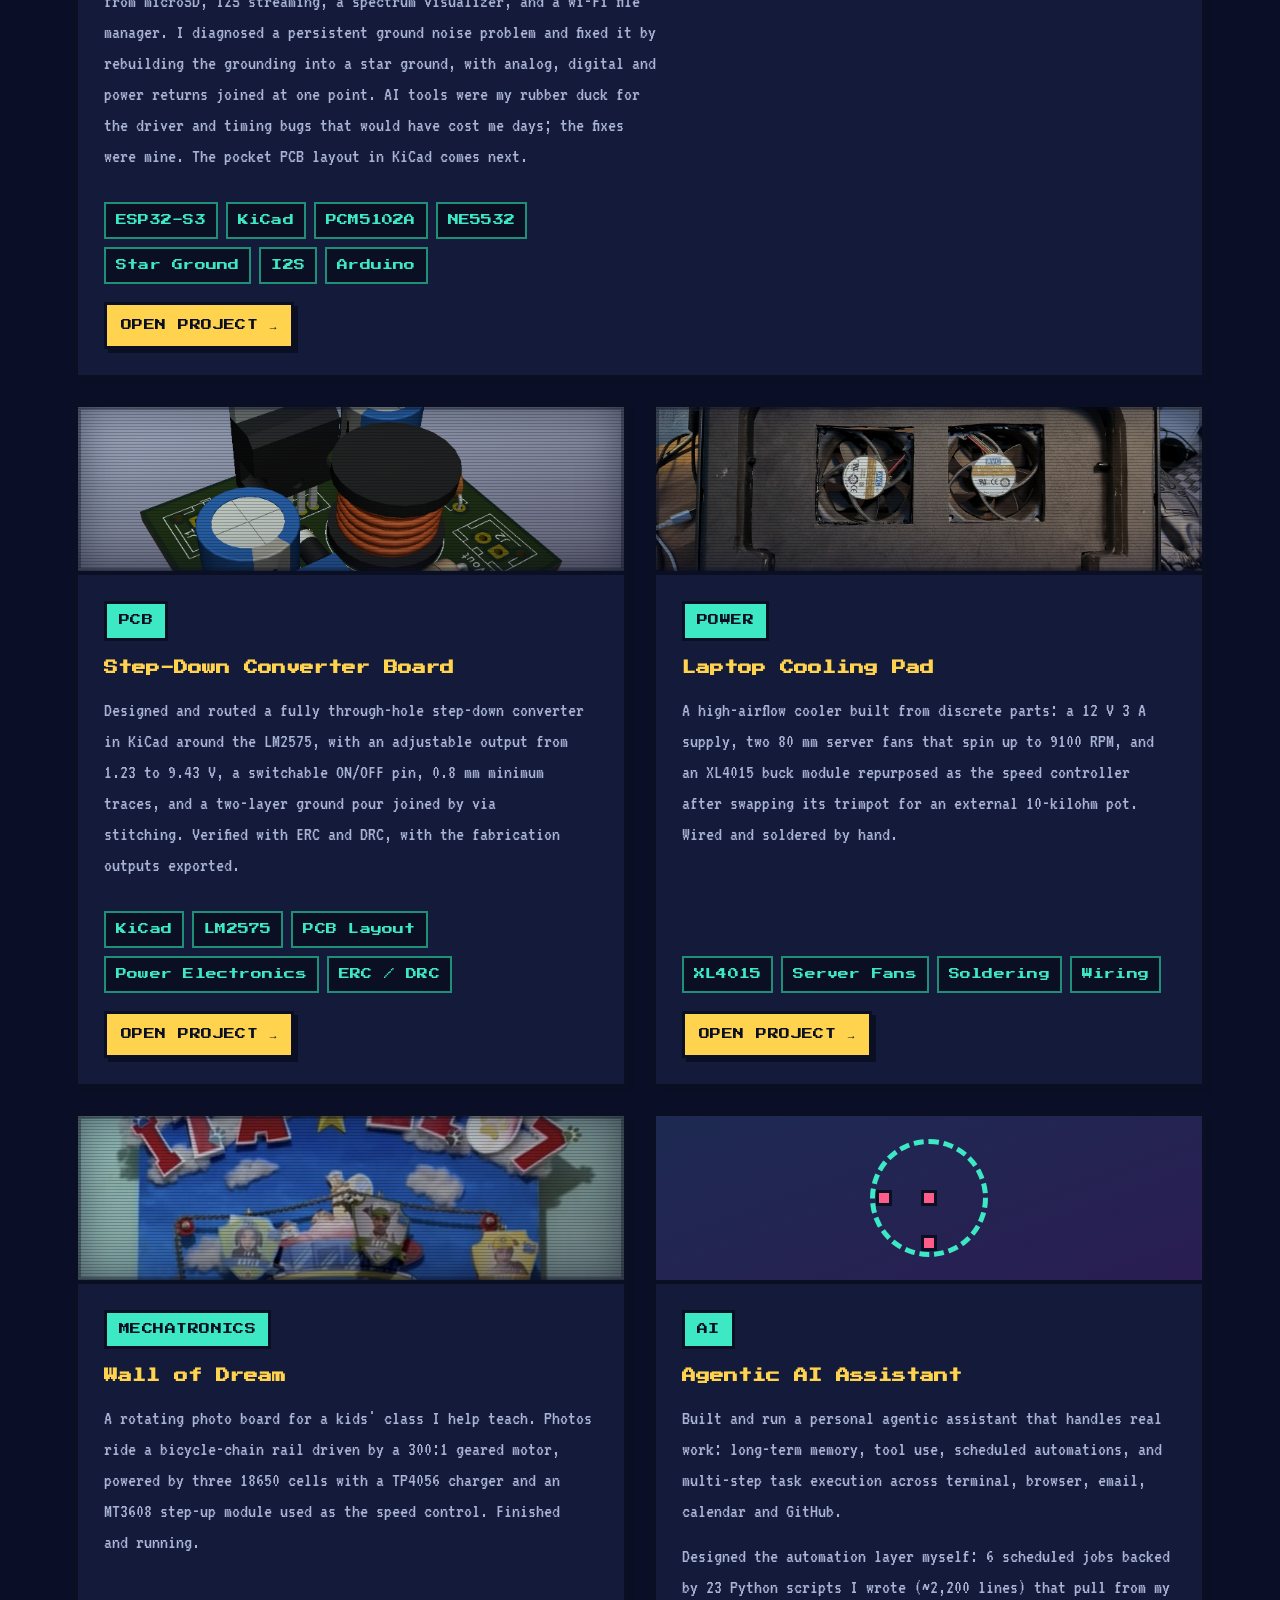
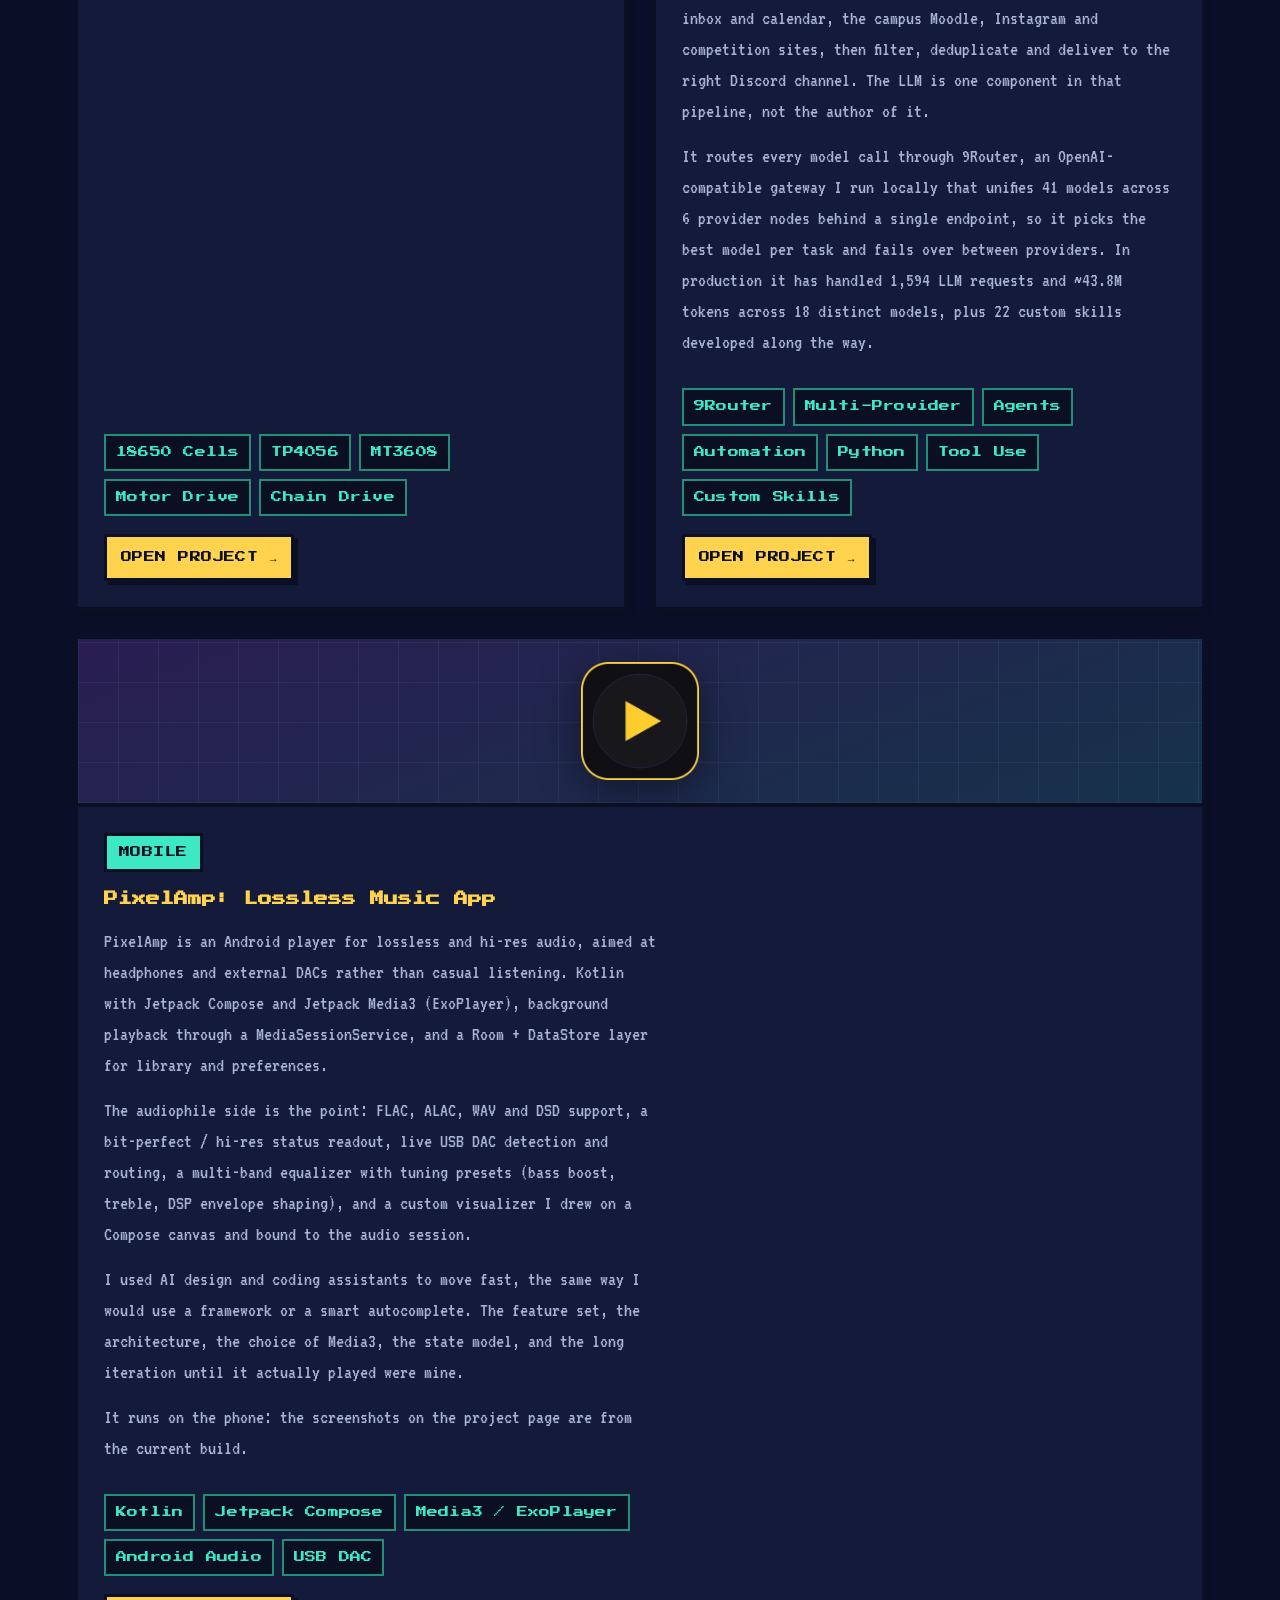
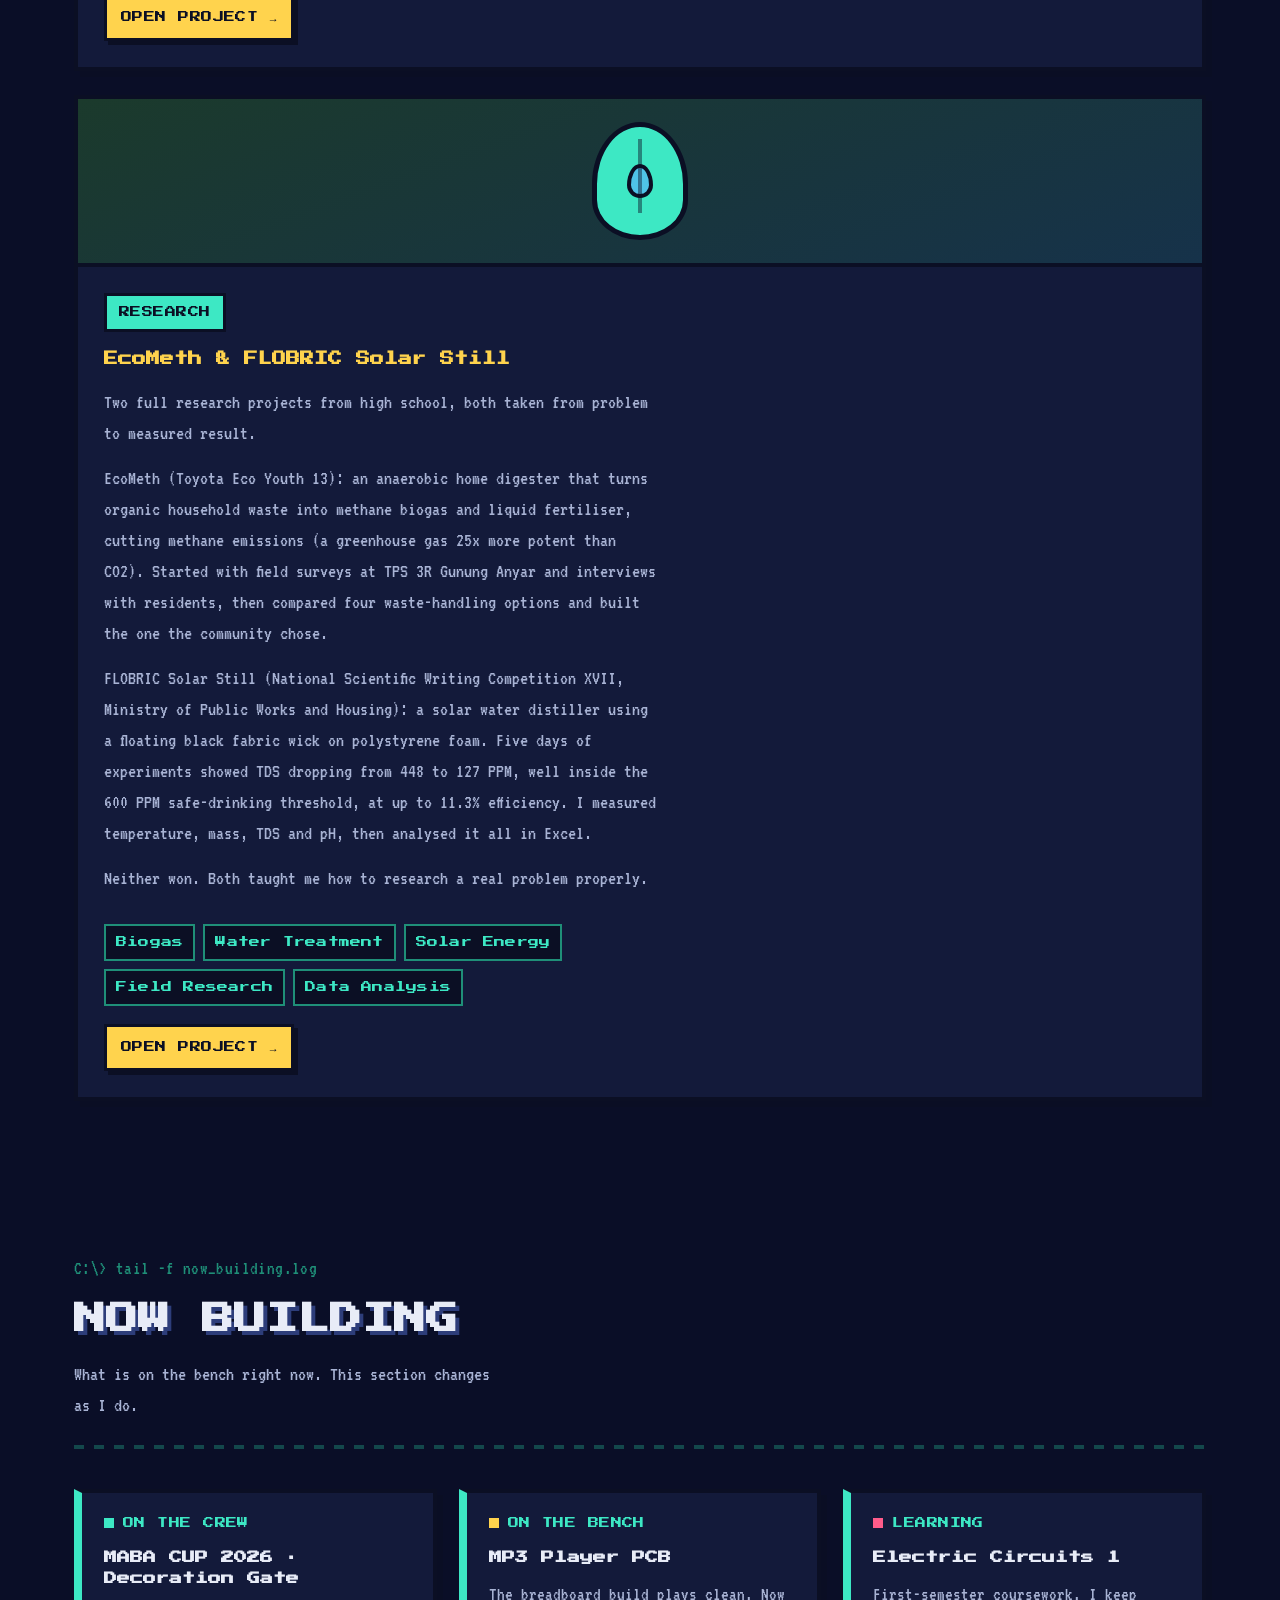
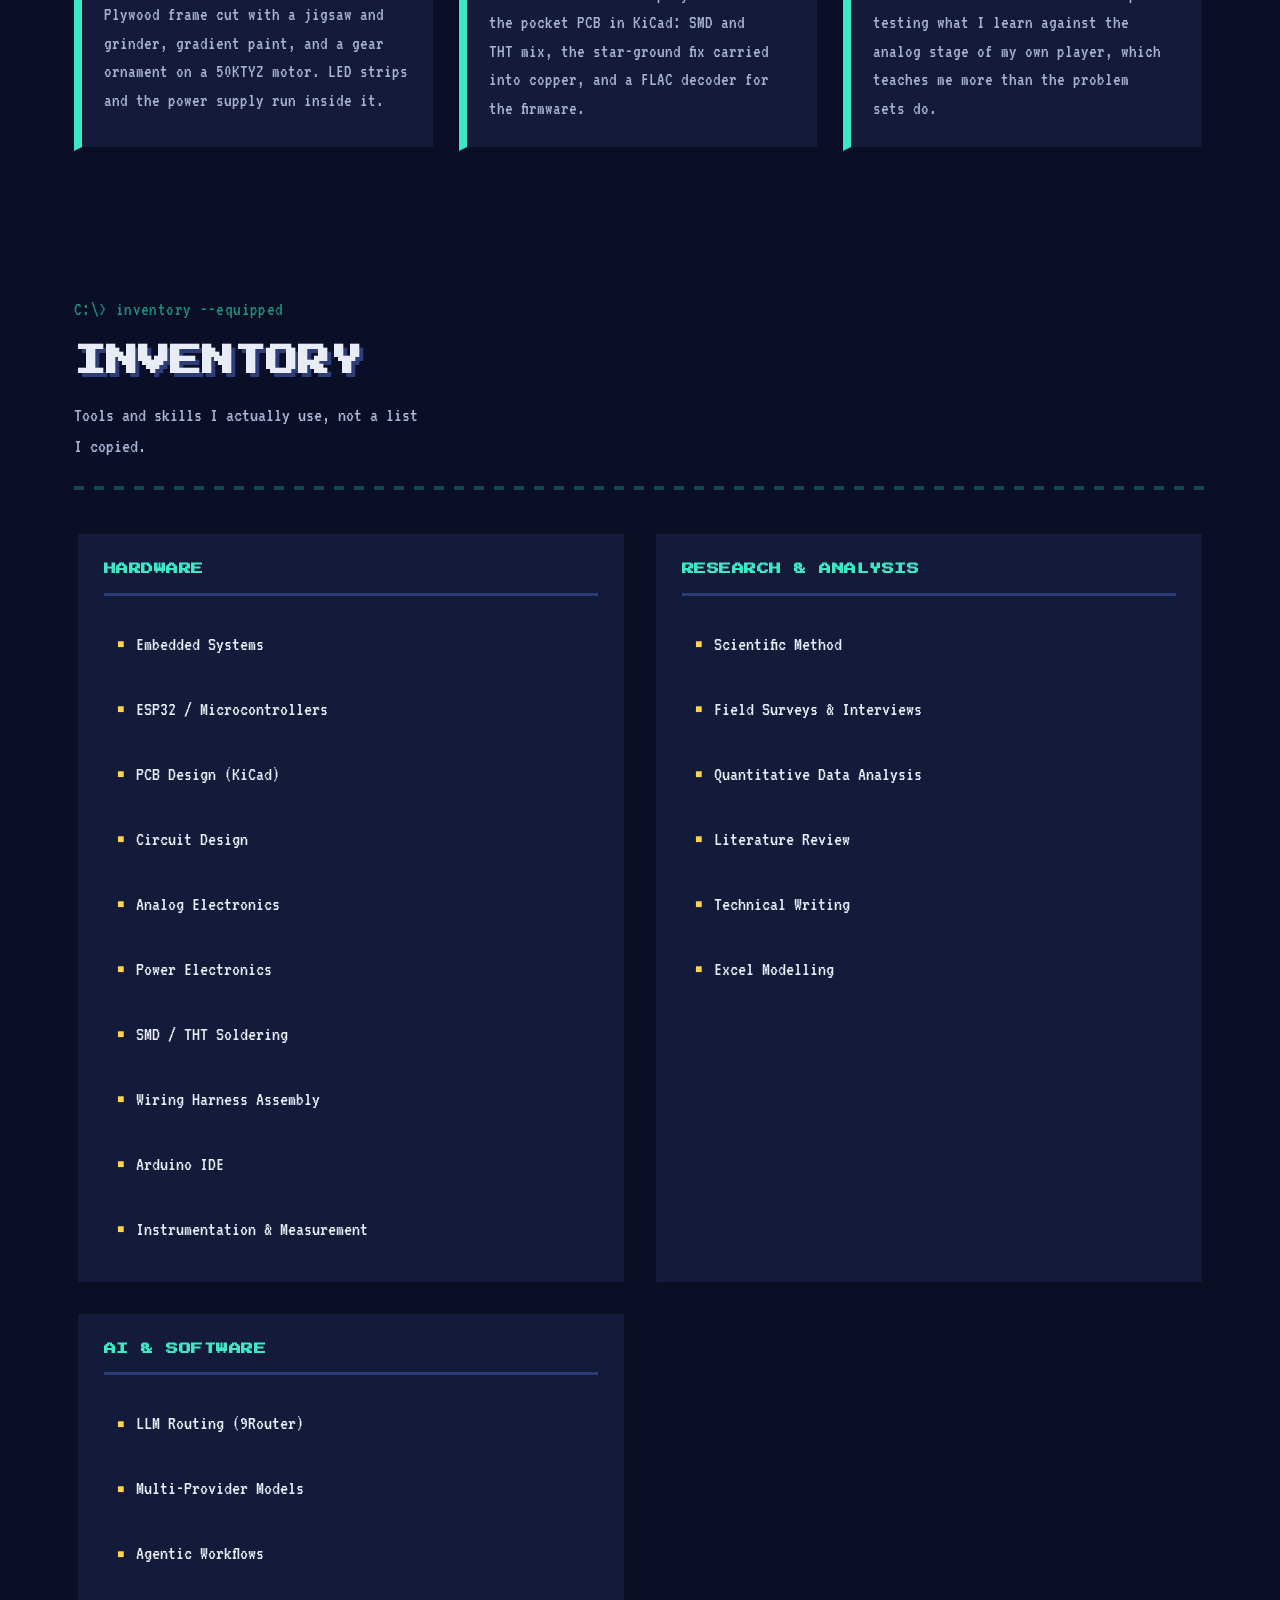
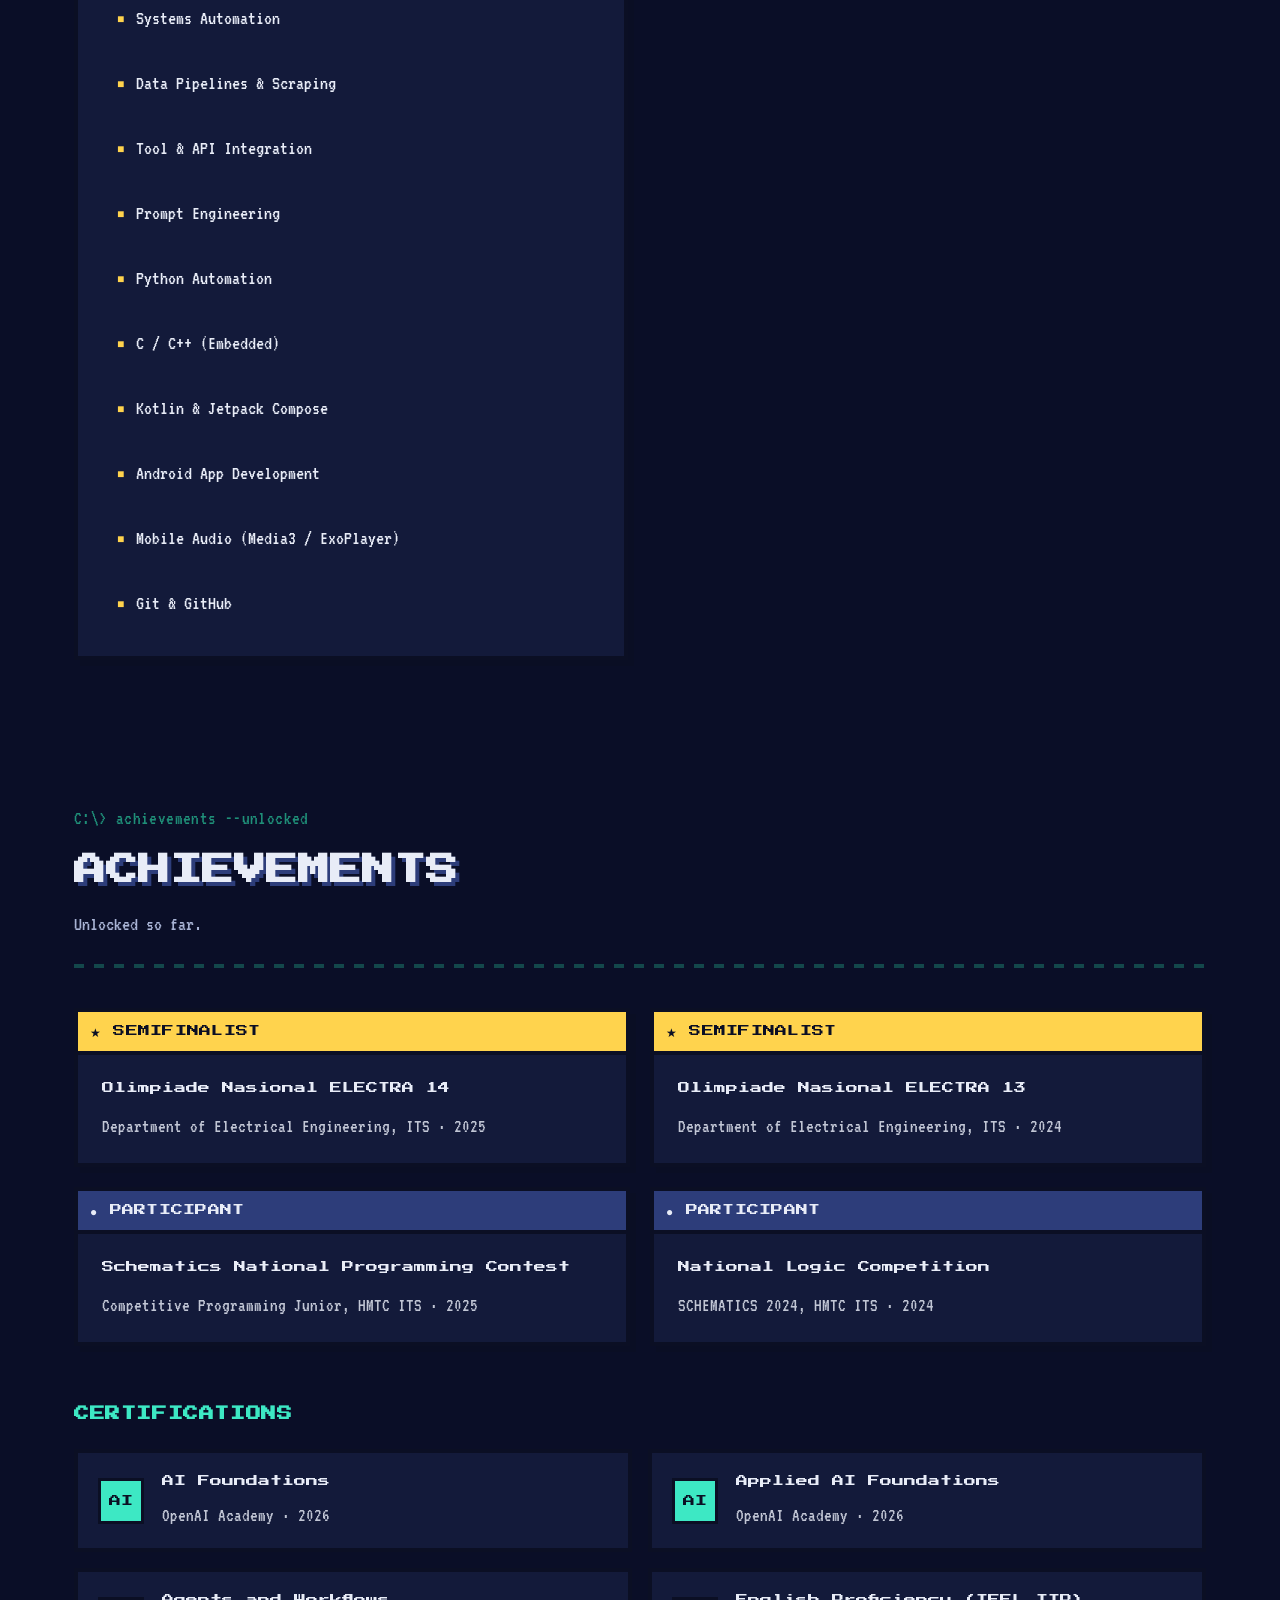
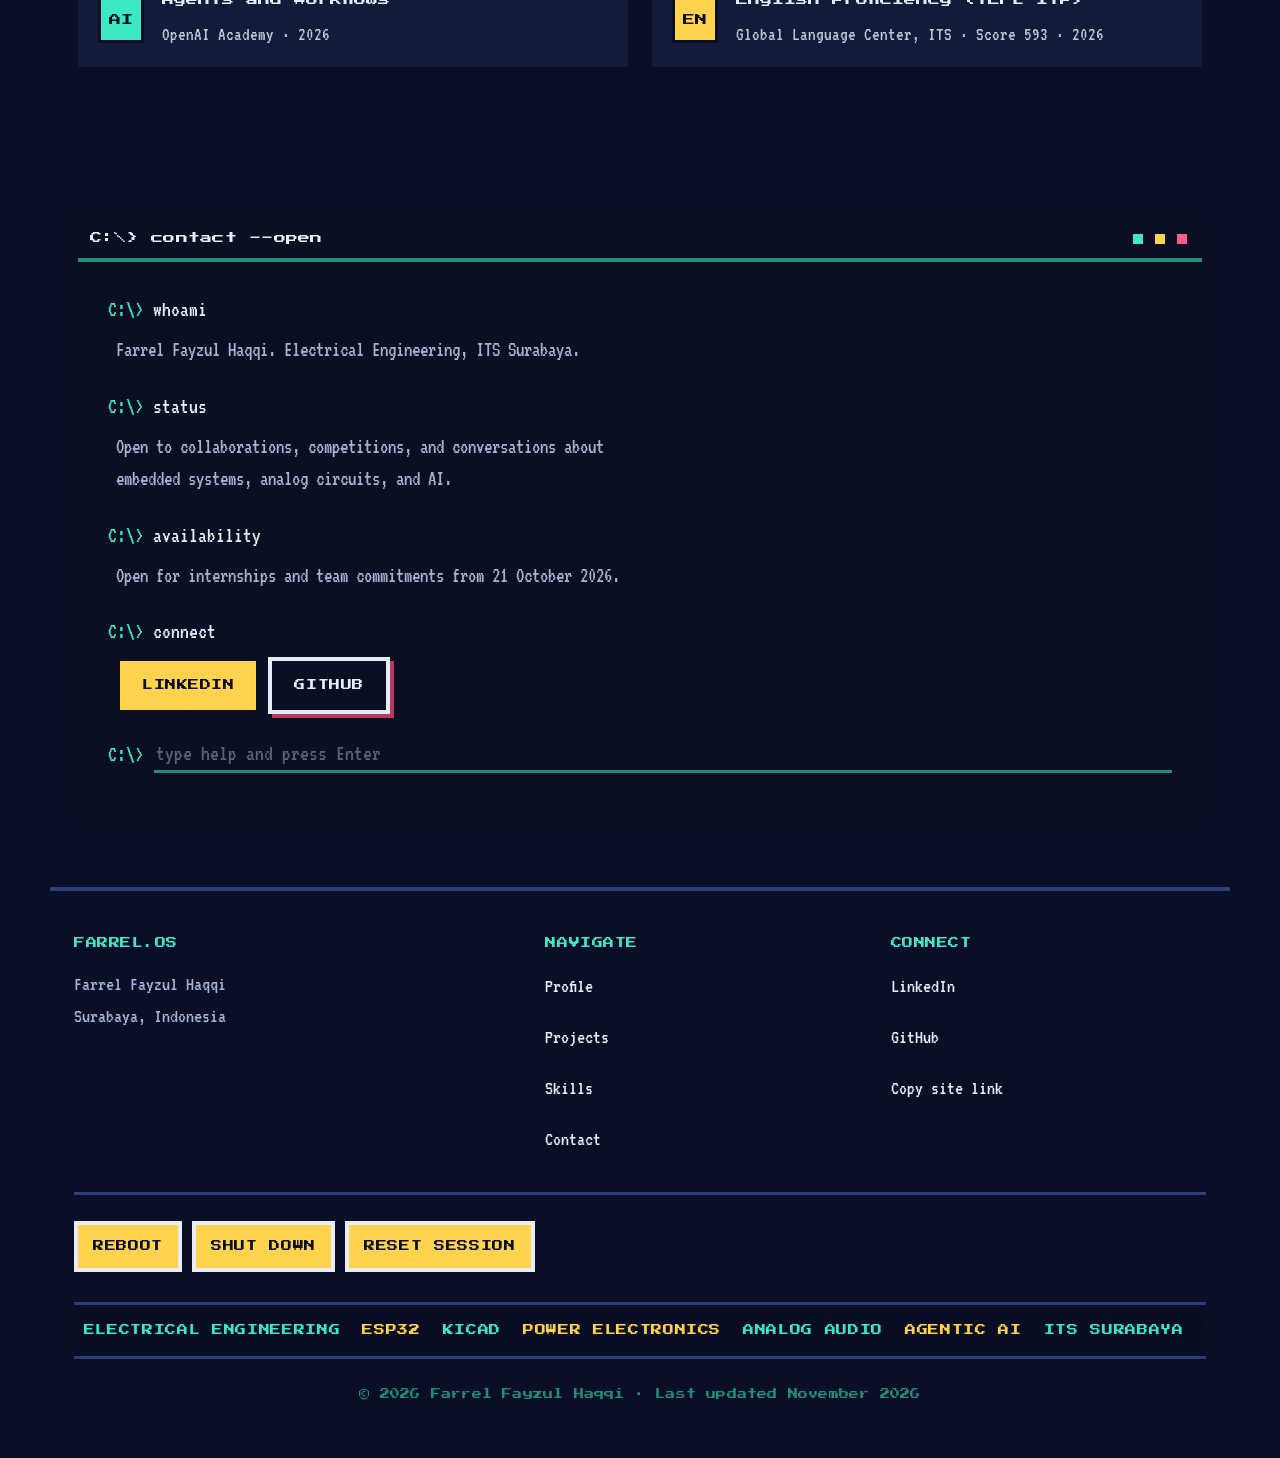
==== commit 881cb250: "projects: give the PixelAmp card a real app-icon cover and a branded hero lockup Replace the CSS equ" ====
--- a/index.html
+++ b/index.html
@@ -38,7 +38,7 @@
 
 <link rel="preload" href="assets/fonts/press-start-2p-latin.woff2" as="font" type="font/woff2" crossorigin>
 <link rel="preload" href="assets/fonts/vt323-latin.woff2" as="font" type="font/woff2" crossorigin>
-<link rel="stylesheet" href="style.css?v=amp1">
+<link rel="stylesheet" href="style.css?v=amp4">
 
 <script type="application/ld+json">
 {
@@ -563,9 +563,7 @@
 
     <article class="quest quest--wide" data-project="pixelamp">
       <div class="quest__art quest__art--eq" aria-hidden="true">
-        <div class="px-eq">
-          <i></i><i></i><i></i><i></i><i></i>
-        </div>
+        <img class="quest__icon" src="assets/photos/pixelamp-icon.png?v=amp4" alt="" width="512" height="512">
       </div>
       <div class="quest__body">
         <div class="quest__tag">MOBILE</div>
@@ -889,7 +887,7 @@
 
 <script src="assets/js/lenis.min.js"></script>
 <script src="assets/js/motion.min.js"></script>
-<script src="script.js?v=amp1"></script>
+<script src="script.js?v=amp4"></script>
 <script src="motion.js"></script>
 <script src="horizon.js"></script>
 </body>
--- a/style.css
+++ b/style.css
@@ -1174,6 +1174,23 @@
 .quest__art--chip   { background: linear-gradient(160deg, #16324a, #1d2a52); }
 .quest__art--eq     { background: linear-gradient(160deg, #2a1d52, #16324a); }
 .quest__art--leaf   { background: linear-gradient(160deg, #1b3a2c, #16324a); }
+.quest__icon {
+  width: 118px; height: 118px;
+  display: block;
+  position: relative; z-index: 1;
+  filter: drop-shadow(0 10px 22px rgba(0, 0, 0, .45));
+}
+/* faint pixel grid behind the app icon so the wide strip reads as a cover,
+   matching the project banner rather than an empty bar */
+.quest__art--eq::before {
+  content: '';
+  position: absolute;
+  inset: 0;
+  pointer-events: none;
+  background-image:
+    repeating-linear-gradient(90deg, rgba(120, 200, 255, .07) 0 1px, transparent 1px 40px),
+    repeating-linear-gradient(0deg, rgba(120, 200, 255, .07) 0 1px, transparent 1px 40px);
+}
 .quest__art--buck   { background: linear-gradient(160deg, #2a1d52, #1d2a52); }
 .quest__art--fan    { background: linear-gradient(160deg, #16324a, #2a1d52); }
 .quest__art--chain  { background: linear-gradient(160deg, #1b3a2c, #16324a); }
@@ -1377,28 +1394,6 @@
   width: 100%; height: 8px;
   background: var(--cyan);
 }
-
-/* pixel equalizer bars: the PixelAmp mark */
-.px-eq {
-  width: 118px; height: 118px;
-  background: var(--ink);
-  border: 5px solid var(--gold);
-  display: flex;
-  align-items: flex-end;
-  justify-content: center;
-  gap: 6px;
-  padding: 12px;
-}
-.px-eq i {
-  display: block;
-  width: 12px;
-  background: var(--cyan);
-}
-.px-eq i:nth-child(1) { height: 34%; }
-.px-eq i:nth-child(2) { height: 62%; }
-.px-eq i:nth-child(3) { height: 100%; background: var(--gold); }
-.px-eq i:nth-child(4) { height: 48%; }
-.px-eq i:nth-child(5) { height: 26%; }
 
 .px-leaf {
   position: relative;
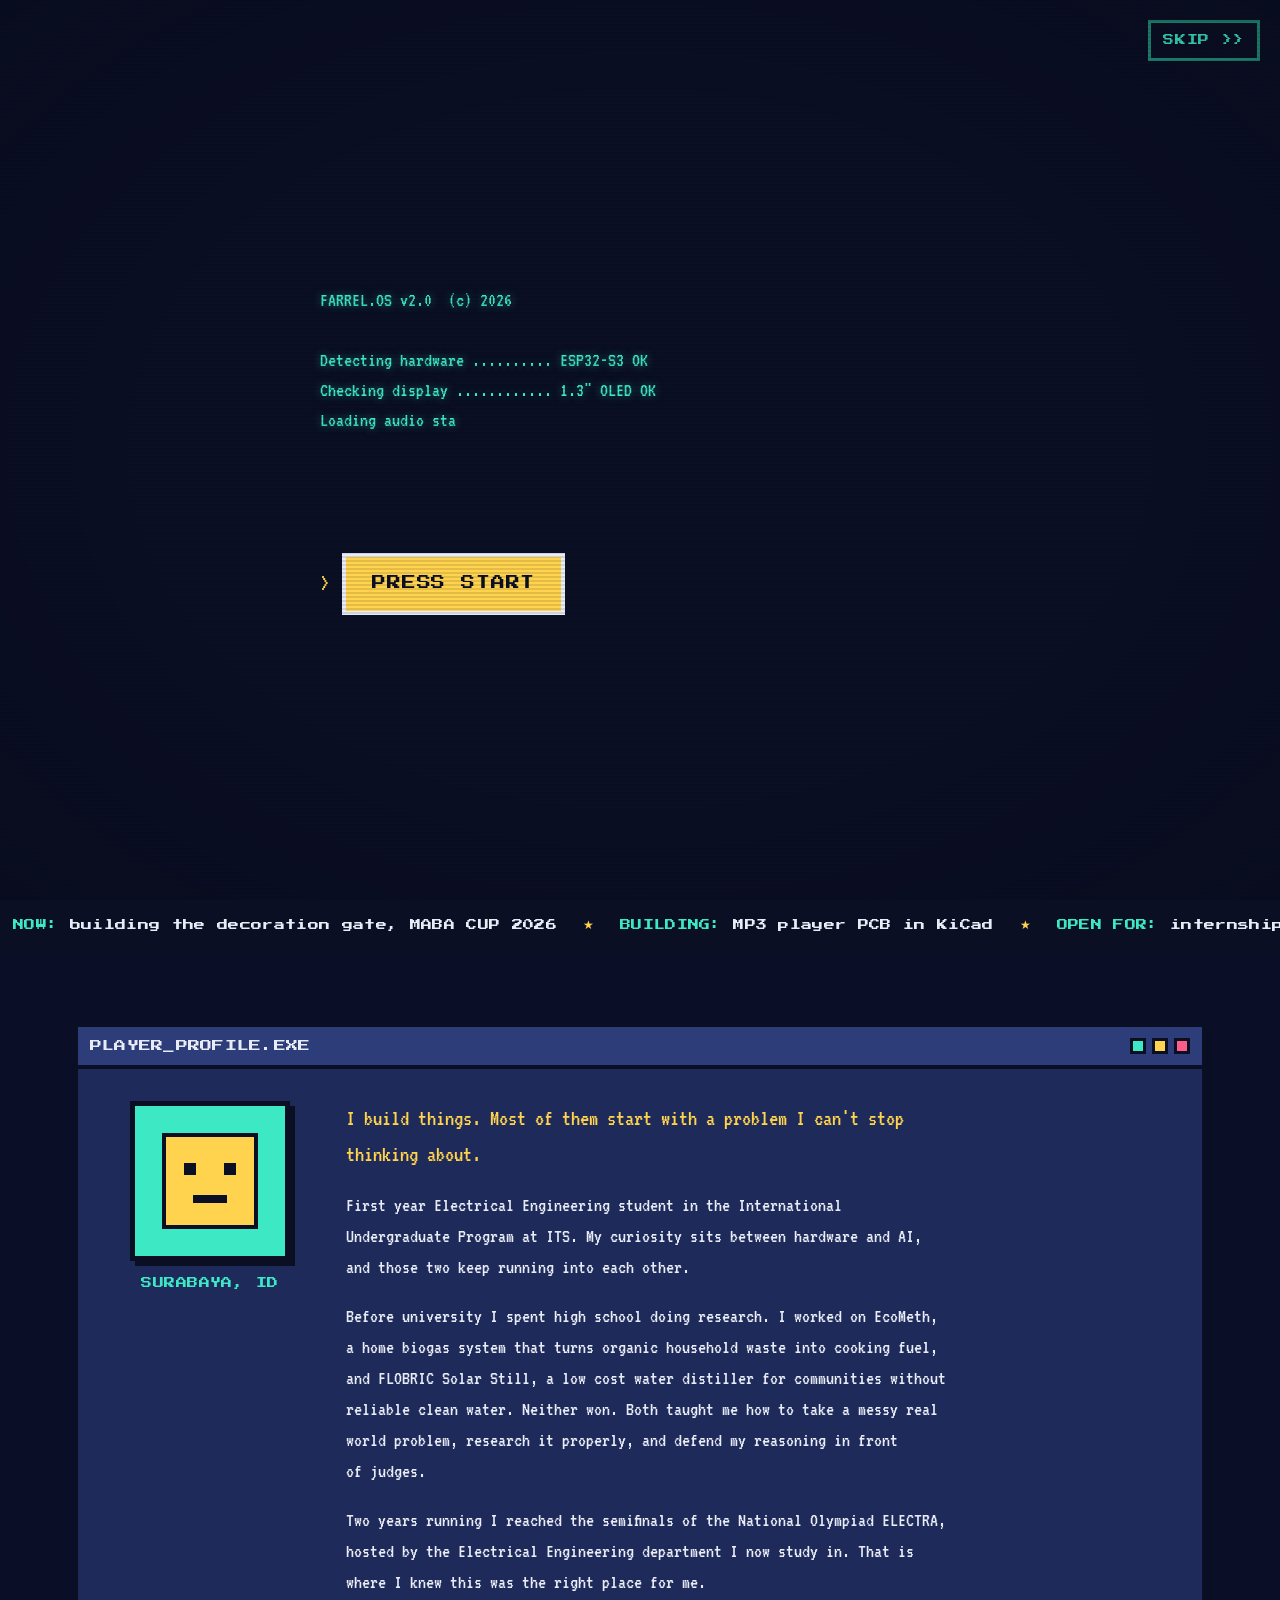
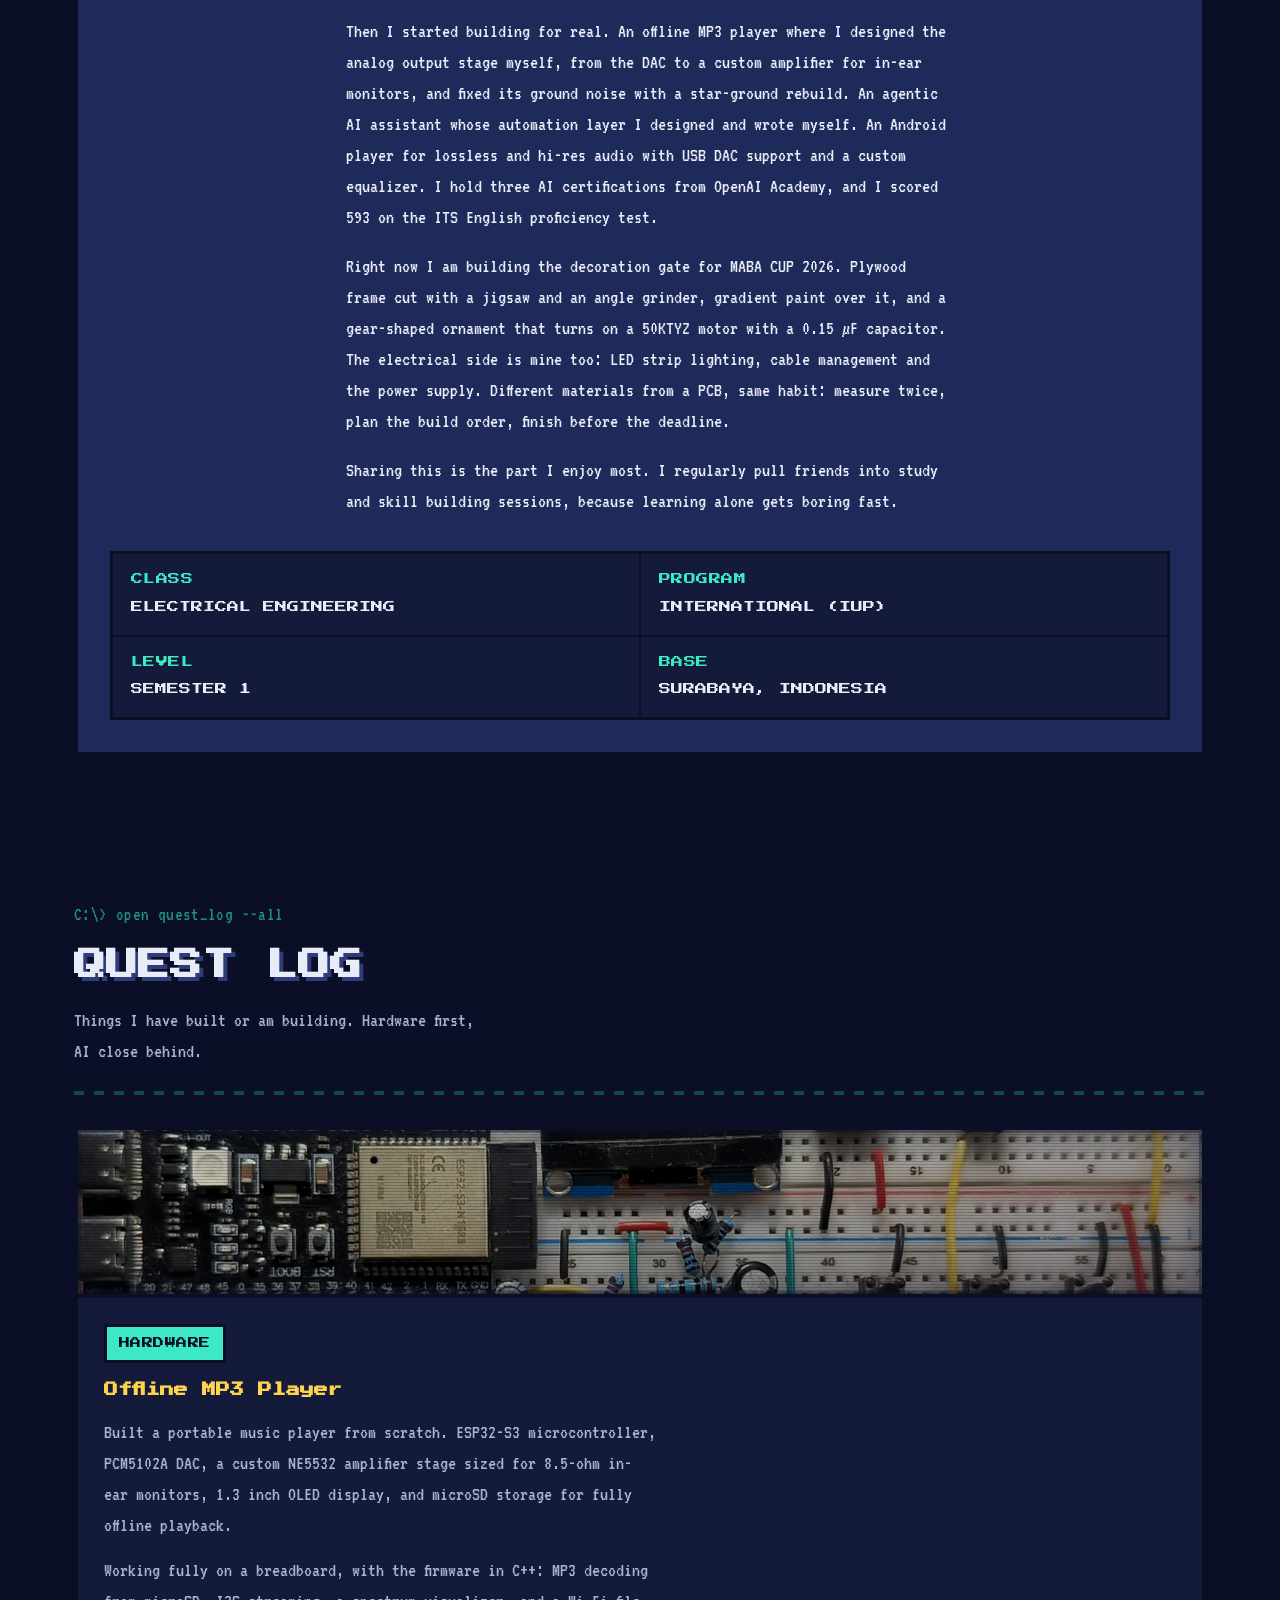
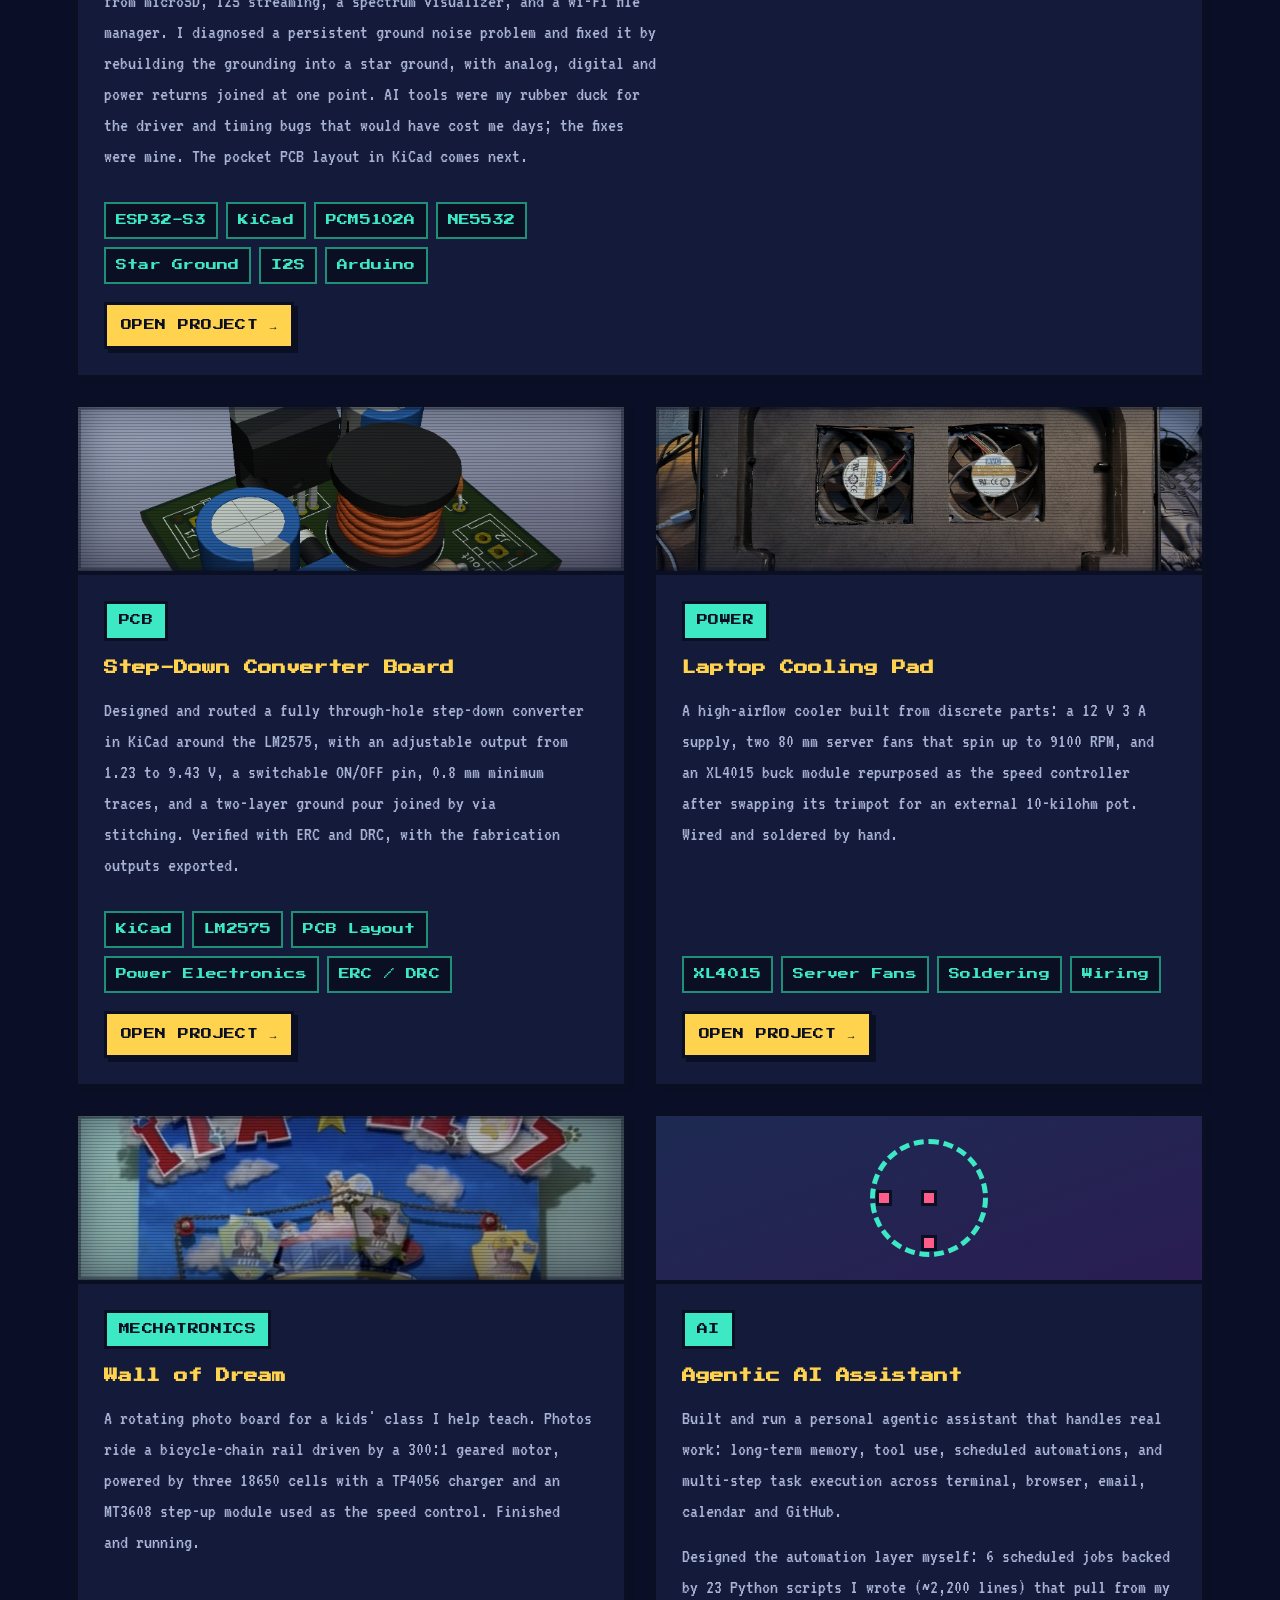
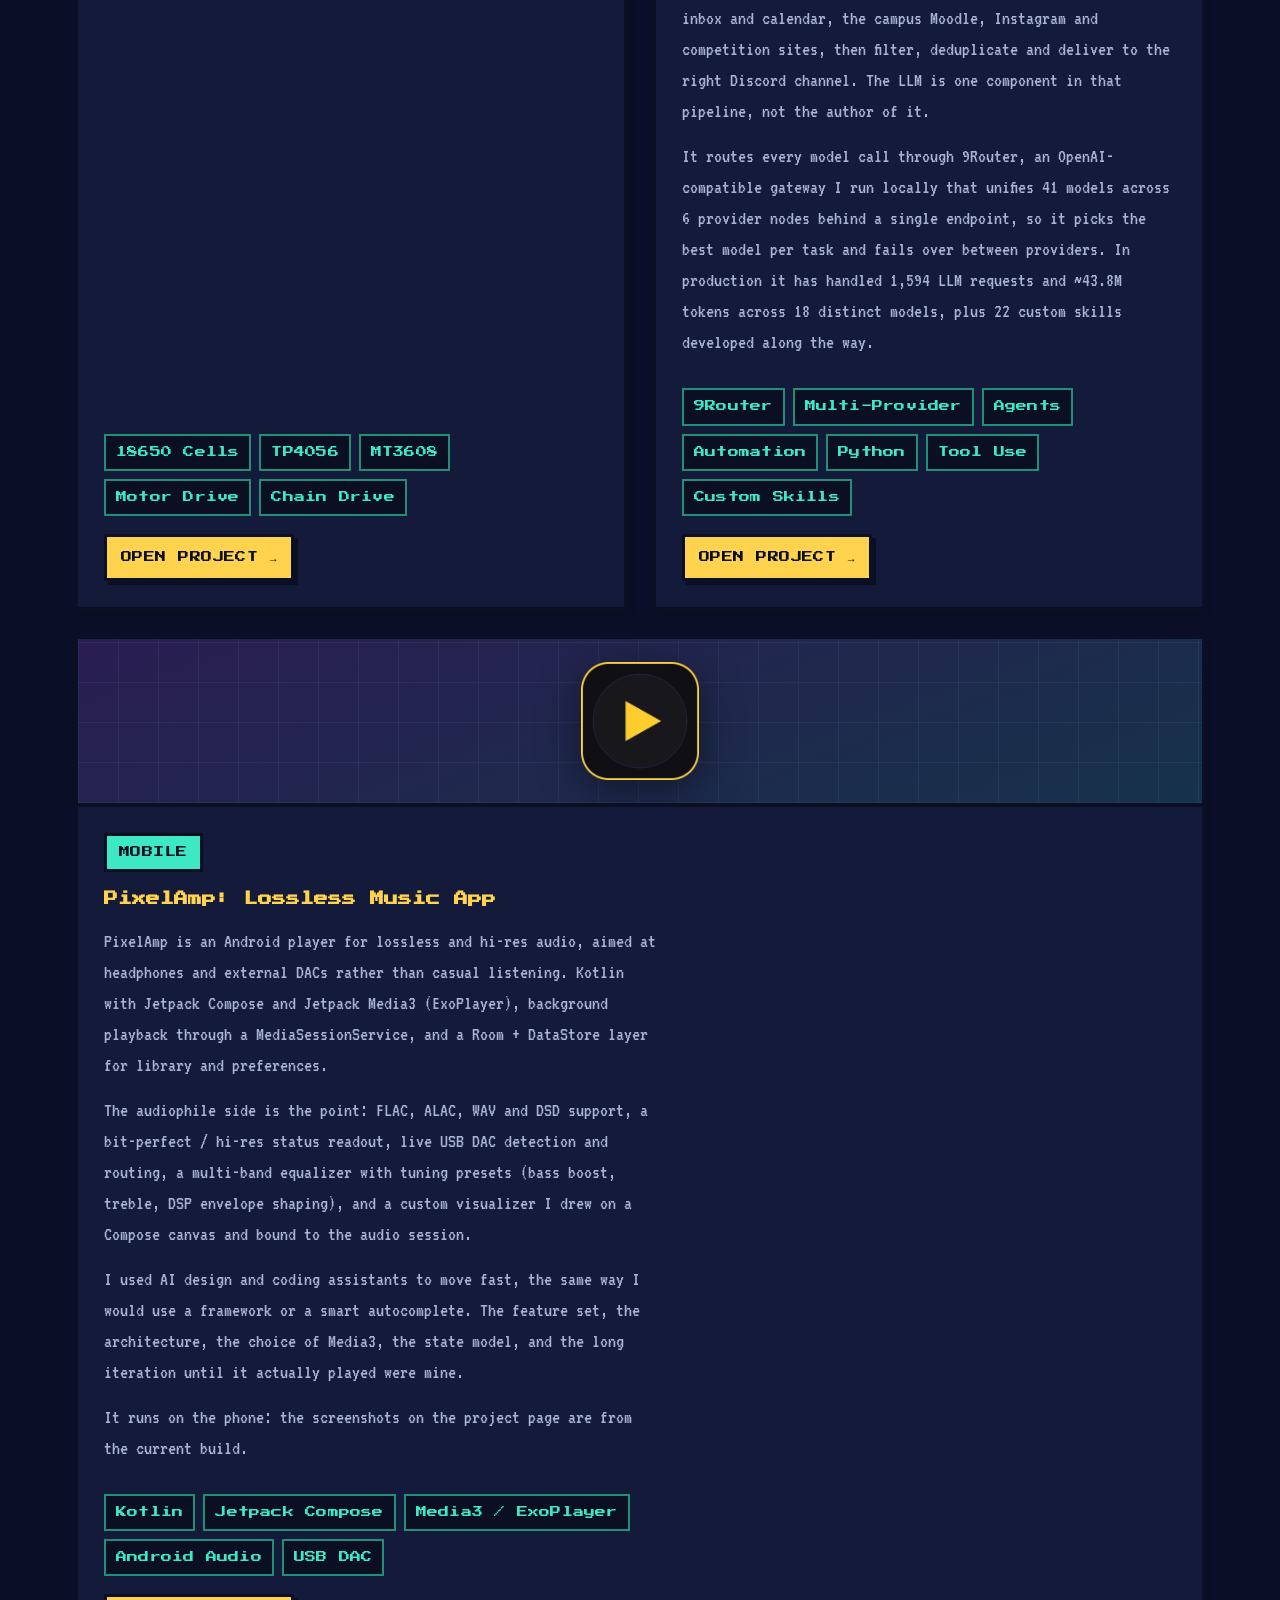
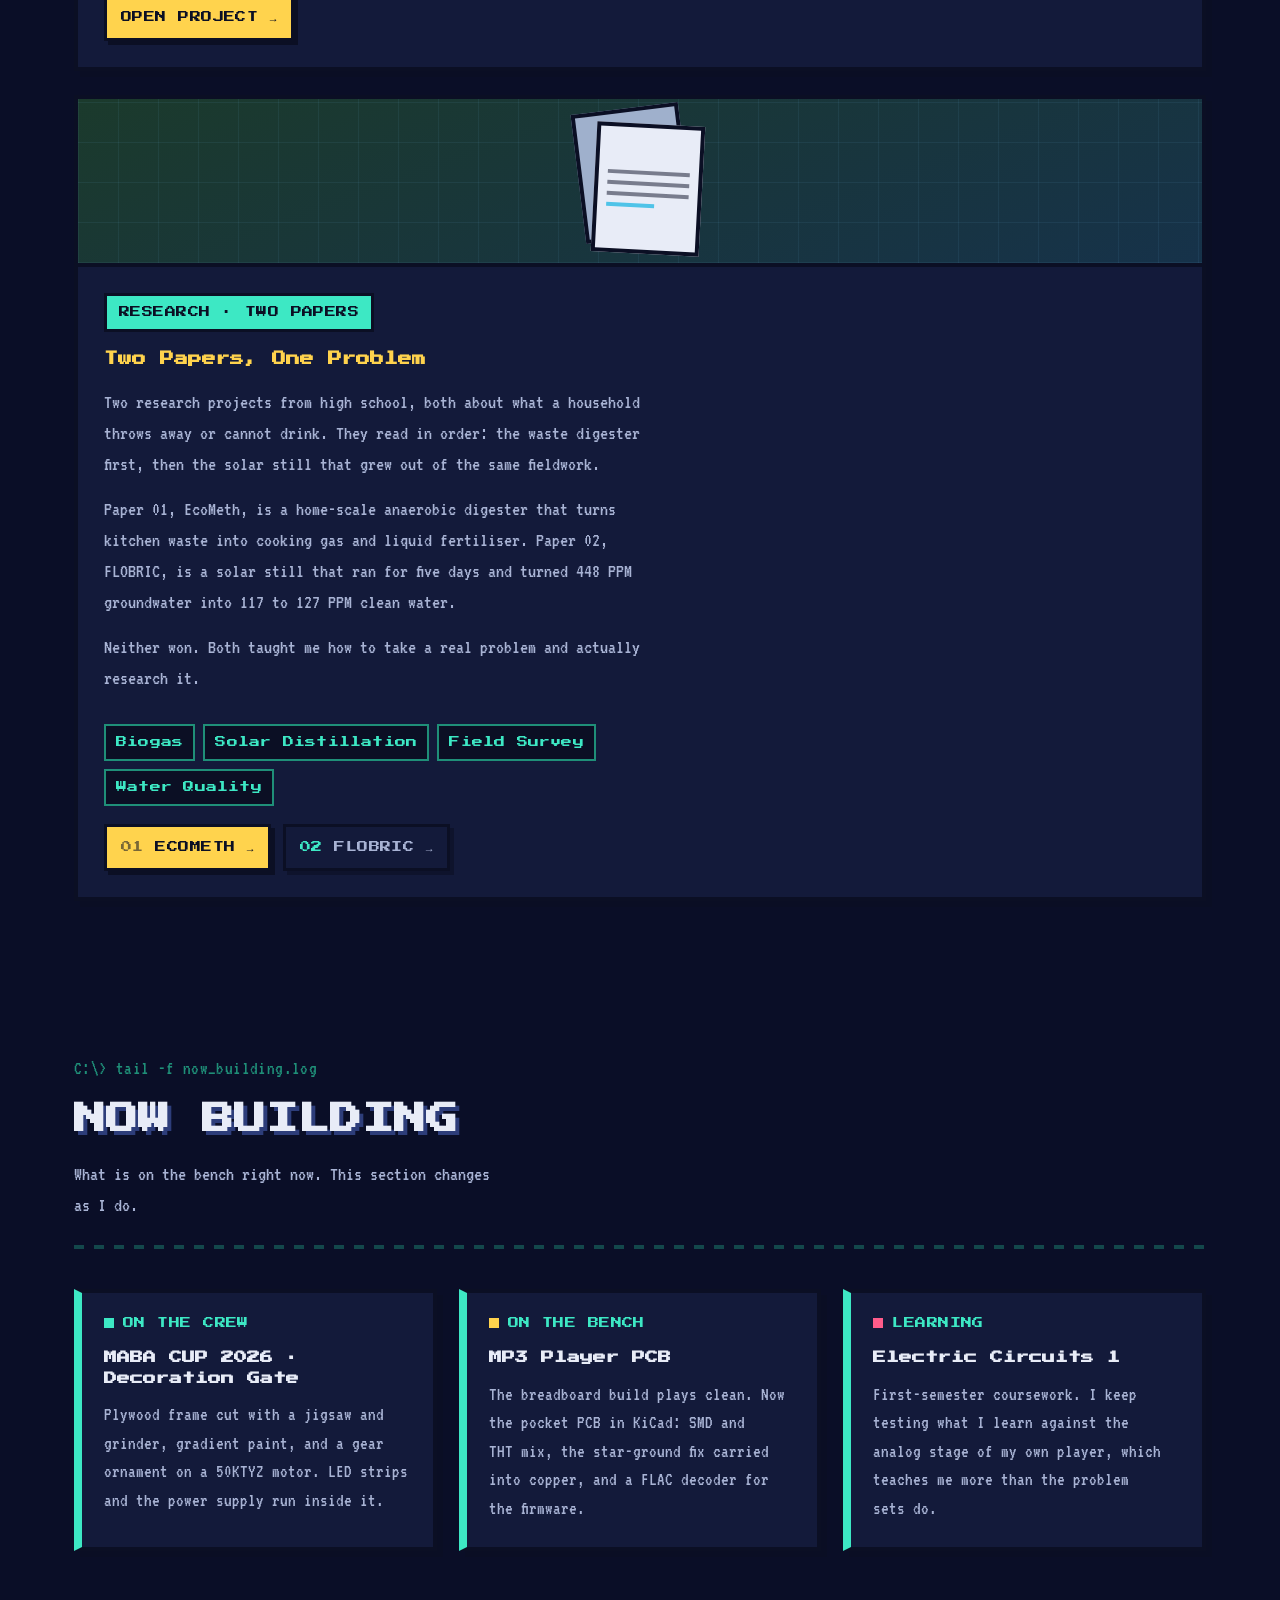
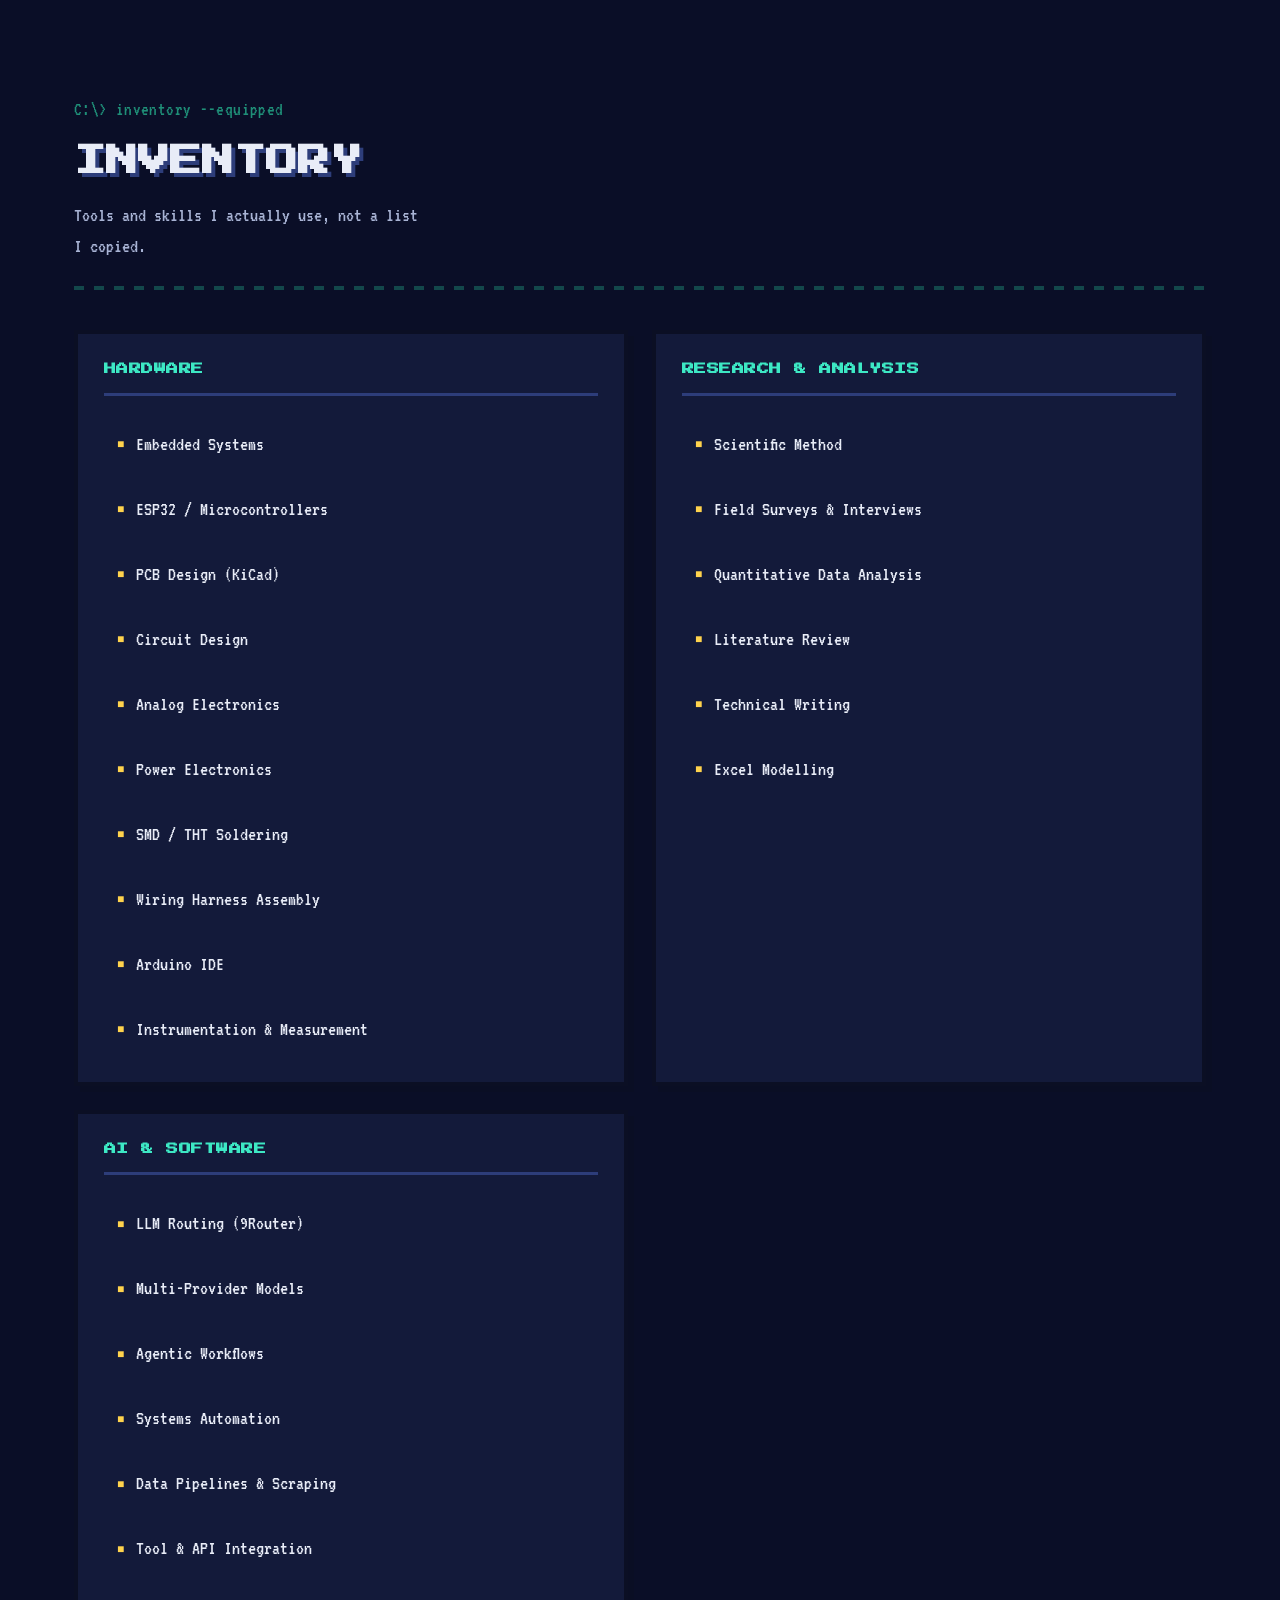
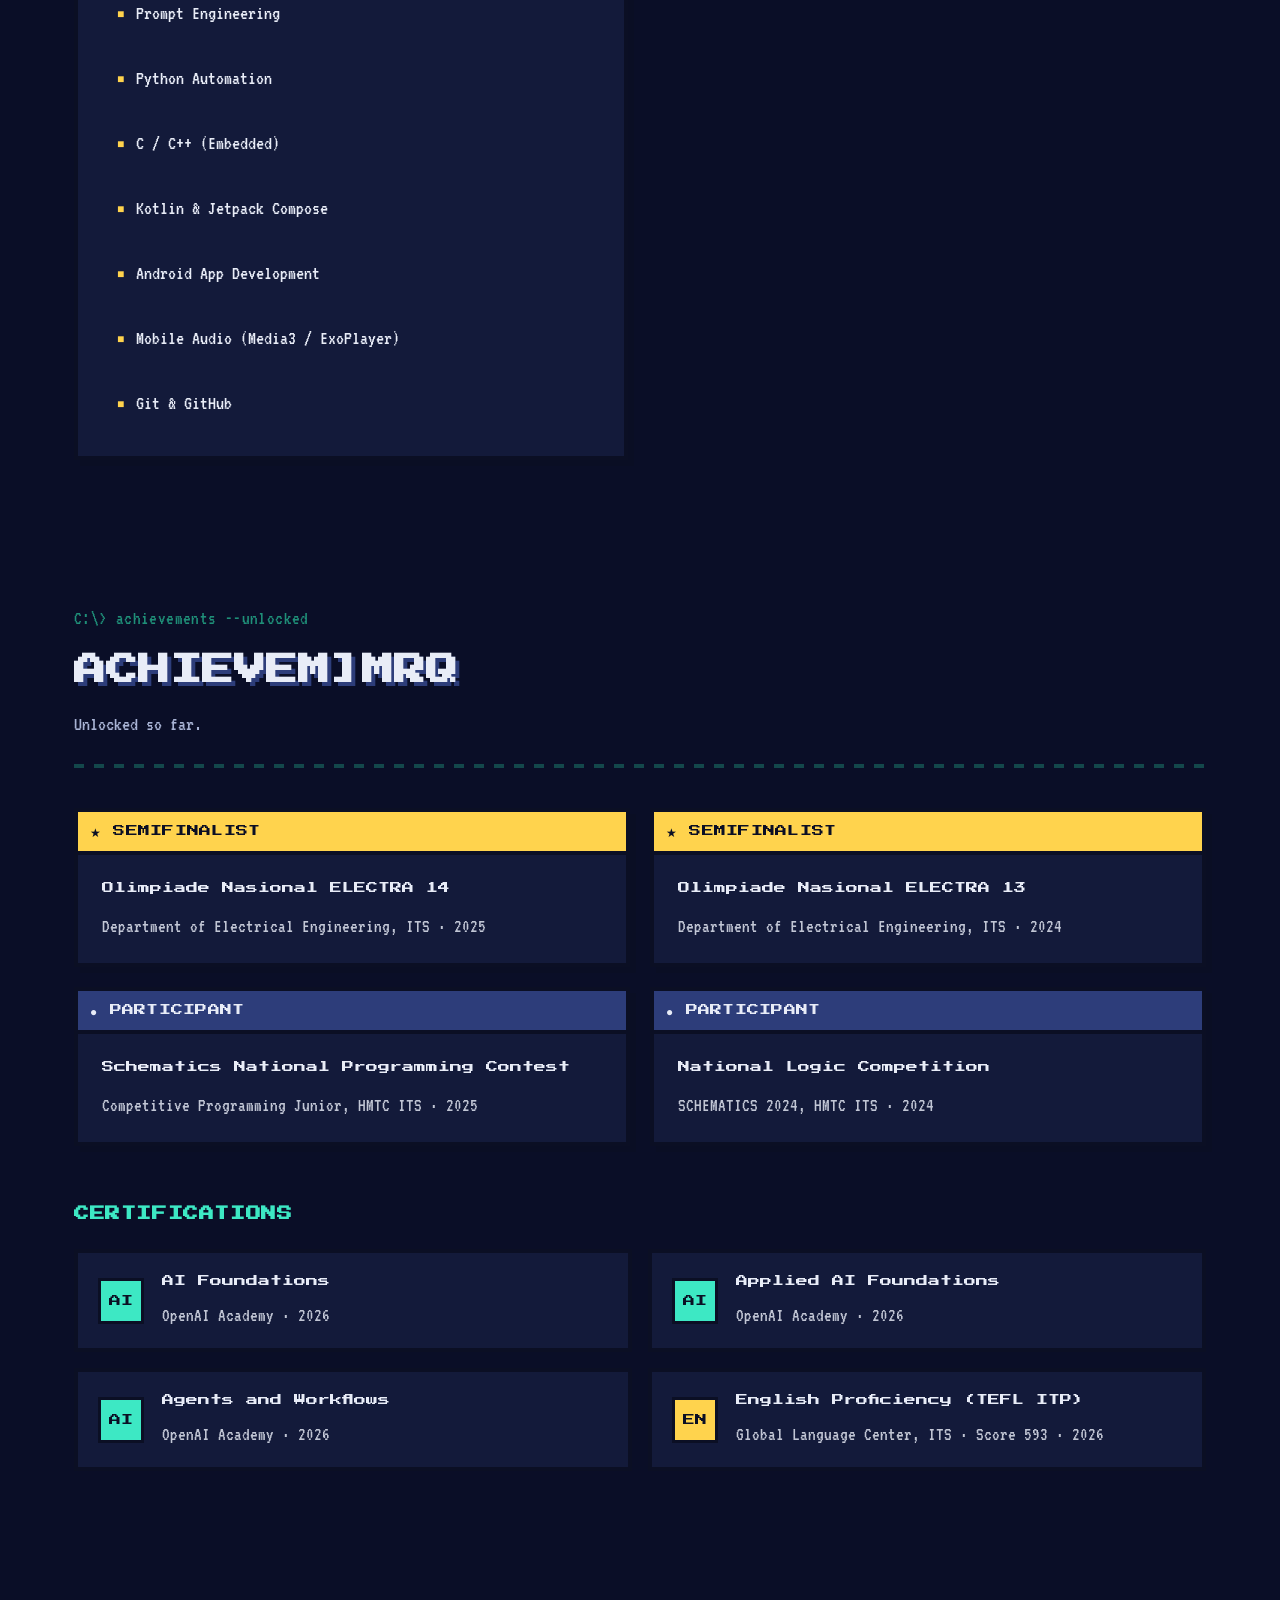
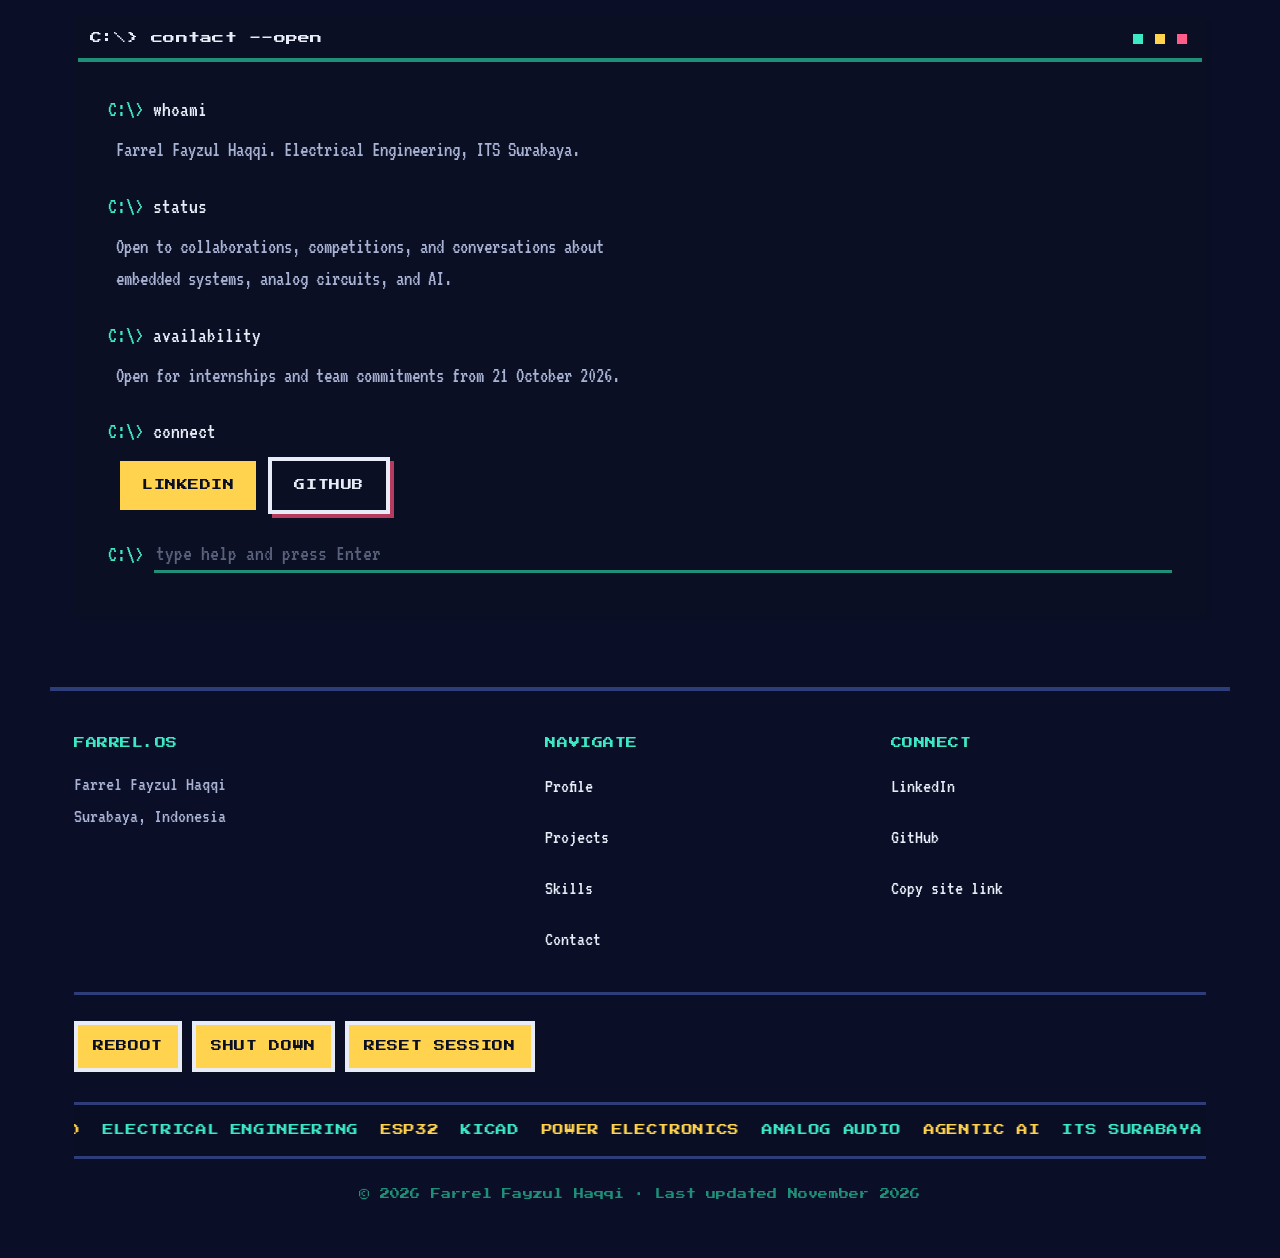
==== commit 024a46f0: "research: split EcoMeth and FLOBRIC into linked papers with extracted figures" ====
--- a/index.html
+++ b/index.html
@@ -579,24 +579,26 @@
       </div>
     </article>
 
-    <article class="quest quest--wide quest--research" data-project="ecometh-flobric">
-      <div class="quest__art quest__art--leaf" aria-hidden="true">
-        <div class="px-leaf">
-          <span class="px-leaf__drop"></span>
-          <span class="px-leaf__vein"></span>
+    <article class="quest quest--wide quest--research" data-project="ecometh">
+      <div class="quest__art quest__art--papers" aria-hidden="true">
+        <div class="px-papers">
+          <span class="px-papers__back"></span>
+          <span class="px-papers__front"><i></i><i></i><i></i><i></i></span>
         </div>
       </div>
       <div class="quest__body">
-        <div class="quest__tag">RESEARCH</div>
-        <h3 class="quest__name">EcoMeth &amp; FLOBRIC Solar Still</h3>
-        <p class="quest__desc">Two full research projects from high school, both taken from problem to measured result.</p>
-        <p class="quest__desc">EcoMeth (Toyota Eco Youth 13): an anaerobic home digester that turns organic household waste into methane biogas and liquid fertiliser, cutting methane emissions (a greenhouse gas 25x more potent than CO2). Started with field surveys at TPS 3R Gunung Anyar and interviews with residents, then compared four waste-handling options and built the one the community chose.</p>
-        <p class="quest__desc">FLOBRIC Solar Still (National Scientific Writing Competition XVII, Ministry of Public Works and Housing): a solar water distiller using a floating black fabric wick on polystyrene foam. Five days of experiments showed TDS dropping from 448 to 127 PPM, well inside the 600 PPM safe-drinking threshold, at up to 11.3% efficiency. I measured temperature, mass, TDS and pH, then analysed it all in Excel.</p>
-        <p class="quest__desc">Neither won. Both taught me how to research a real problem properly.</p>
+        <div class="quest__tag">RESEARCH &middot; TWO PAPERS</div>
+        <h3 class="quest__name">Two Papers, One Problem</h3>
+        <p class="quest__desc">Two research projects from high school, both about what a household throws away or cannot drink. They read in order: the waste digester first, then the solar still that grew out of the same fieldwork.</p>
+        <p class="quest__desc">Paper 01, EcoMeth, is a home-scale anaerobic digester that turns kitchen waste into cooking gas and liquid fertiliser. Paper 02, FLOBRIC, is a solar still that ran for five days and turned 448 PPM groundwater into 117 to 127 PPM clean water.</p>
+        <p class="quest__desc">Neither won. Both taught me how to take a real problem and actually research it.</p>
         <ul class="chips">
-          <li>Biogas</li><li>Water Treatment</li><li>Solar Energy</li><li>Field Research</li><li>Data Analysis</li>
+          <li>Biogas</li><li>Solar Distillation</li><li>Field Survey</li><li>Water Quality</li>
         </ul>
-        <a class="quest__open" href="project.html?p=ecometh-flobric">OPEN PROJECT <span aria-hidden="true">&rarr;</span></a>
+        <div class="quest__paperlinks">
+          <a class="quest__open" href="project.html?p=ecometh"><b>01</b> ECOMETH <span aria-hidden="true">&rarr;</span></a>
+          <a class="quest__open quest__open--ghost" href="project.html?p=flobric"><b>02</b> FLOBRIC <span aria-hidden="true">&rarr;</span></a>
+        </div>
       </div>
     </article>
 
--- a/style.css
+++ b/style.css
@@ -1173,7 +1173,18 @@
 .quest__art--agent  { background: linear-gradient(160deg, #1d2a52, #2a1d52); }
 .quest__art--chip   { background: linear-gradient(160deg, #16324a, #1d2a52); }
 .quest__art--eq     { background: linear-gradient(160deg, #2a1d52, #16324a); }
-.quest__art--leaf   { background: linear-gradient(160deg, #1b3a2c, #16324a); }
+.quest__art--papers { background: linear-gradient(160deg, #1b3a2c, #16324a); }
+/* same faint grid as the PixelAmp cover: the wide strip needs texture or the
+   single icon floats in an empty bar */
+.quest__art--papers::before {
+  content: '';
+  position: absolute;
+  inset: 0;
+  pointer-events: none;
+  background-image:
+    repeating-linear-gradient(90deg, rgba(120, 200, 255, .07) 0 1px, transparent 1px 40px),
+    repeating-linear-gradient(0deg, rgba(120, 200, 255, .07) 0 1px, transparent 1px 40px);
+}
 .quest__icon {
   width: 118px; height: 118px;
   display: block;
@@ -1304,6 +1315,24 @@
 }
 .quest__open:hover { background: var(--cyan); }
 .quest__open:active { transform: translate(3px, 3px); box-shadow: 1px 1px 0 var(--ink); }
+.quest__open b { font-weight: 400; color: var(--ink); opacity: .55; }
+
+/* research card: paper 01 is the loud button, paper 02 the quiet one beside it */
+.quest__paperlinks {
+  display: flex;
+  flex-wrap: wrap;
+  gap: 12px;
+  margin-top: 18px;
+}
+.quest__paperlinks .quest__open { margin-top: 0; }
+.quest__open--ghost {
+  background: var(--night-2);
+  color: var(--paper-dim);
+  box-shadow: 4px 4px 0 rgba(11, 15, 36, .6);
+}
+.quest__open--ghost b { color: var(--cyan); opacity: 1; }
+.quest__open--ghost:hover { background: var(--cyan); color: var(--ink); }
+.quest__open--ghost:hover b { color: var(--ink); }
 
 /* ---------- pixel art devices ---------- */
 .px-device {
@@ -1395,28 +1424,42 @@
   background: var(--cyan);
 }
 
-.px-leaf {
+/* two paper sheets: the research pair reads as documents at icon size,
+   where an abstract blob was ambiguous */
+.px-papers {
   position: relative;
-  width: 96px; height: 118px;
-  background: var(--cyan);
-  border: 5px solid var(--ink);
-  border-radius: 48px 48px 48px 48px / 62px 62px 40px 40px;
+  z-index: 1;
+  width: 124px; height: 146px;
+}
+.px-papers__back,
+.px-papers__front {
+  position: absolute;
+  border: 4px solid var(--ink);
+}
+.px-papers__back {
+  inset: 0 16px 16px 0;
+  background: #9fb0cc;
+  transform: rotate(-7deg);
+}
+.px-papers__front {
+  inset: 16px 0 0 16px;
+  background: var(--paper);
+  transform: rotate(3deg);
   display: grid;
-  place-items: center;
-}
-.px-leaf__drop {
-  width: 26px; height: 34px;
+  align-content: center;
+  gap: 7px;
+  padding: 10px 9px;
+}
+.px-papers__front i {
+  display: block;
+  height: 4px;
+  background: var(--ink);
+  opacity: .5;
+}
+.px-papers__front i:last-child {
+  width: 58%;
   background: var(--teal);
-  border: 4px solid var(--ink);
-  border-radius: 50% 50% 50% 50% / 62% 62% 38% 38%;
-}
-.px-leaf__vein {
-  position: absolute;
-  left: 50%; top: 12px;
-  transform: translateX(-50%);
-  width: 4px; height: 74px;
-  background: var(--ink);
-  opacity: .45;
+  opacity: 1;
 }
 
 /* buck converter: a tall 12V rail steps down through the IC to a 5V rail */
@@ -3008,6 +3051,9 @@
   display: grid;
   place-items: center;
 }
+/* paper pages reuse the card art as a hero: scale it to the band instead of
+   leaving a 124px sticker in a 240px tall strip */
+.proj__hero--pixel .px-papers { width: 176px; height: 206px; }
 
 .proj__grid {
   display: grid;
@@ -3070,6 +3116,101 @@
   color: var(--paper-dim);
   padding: 12px 2px 0;
   line-height: 1.45;
+}
+
+/* ---------- research paper switch ---------- */
+.proj__papers {
+  display: flex;
+  align-items: center;
+  flex-wrap: wrap;
+  gap: 10px;
+  margin: -18px 0 36px;
+}
+.proj__papers-lbl {
+  font-family: var(--f-pixel);
+  font-size: 9px;
+  color: var(--paper-dim);
+  letter-spacing: .06em;
+  margin-right: 4px;
+}
+.proj__paper {
+  font-family: var(--f-pixel);
+  font-size: 10px;
+  line-height: 1.7;
+  letter-spacing: .03em;
+  color: var(--paper-dim);
+  text-decoration: none;
+  padding: 11px 15px;
+  background: var(--night-2);
+  border: 3px solid var(--ink);
+  box-shadow: 4px 4px 0 rgba(11, 15, 36, .55);
+  transition: transform .12s steps(2), box-shadow .12s, color .12s;
+}
+.proj__paper b { color: var(--cyan); font-weight: 400; }
+.proj__paper:hover {
+  transform: translate(-2px, -2px);
+  box-shadow: 6px 6px 0 rgba(11, 15, 36, .6);
+  color: var(--paper);
+}
+.proj__paper.is-on {
+  background: var(--cyan);
+  color: var(--ink);
+  box-shadow: 4px 4px 0 var(--ink);
+}
+.proj__paper.is-on b { color: var(--ink); }
+
+@media (max-width: 640px) {
+  /* label on its own line, the two papers share the row evenly */
+  .proj__papers { gap: 8px; }
+  .proj__papers-lbl { flex: 0 0 100%; margin: 0 0 2px; }
+  .proj__paper {
+    flex: 1 1 0;
+    text-align: center;
+    padding: 10px 8px;
+    font-size: 9px;
+  }
+}
+
+.proj__nextpaper {
+  display: flex;
+  flex-direction: column;
+  gap: 10px;
+  text-decoration: none;
+  padding: 22px 24px;
+  margin: 0 0 56px;
+  background: var(--night-2);
+  border: 4px solid var(--ink);
+  border-left: 9px solid var(--gold);
+  box-shadow: var(--shadow-soft);
+  transition: transform .14s steps(2), box-shadow .14s;
+}
+.proj__nextpaper:hover { transform: translate(-3px, -3px); box-shadow: 9px 9px 0 rgba(11, 15, 36, .65); }
+.proj__nextpaper-k {
+  font-family: var(--f-pixel);
+  font-size: 9px;
+  color: var(--gold);
+  letter-spacing: .05em;
+}
+.proj__nextpaper-t {
+  font-family: var(--f-pixel);
+  font-size: 12px;
+  line-height: 1.7;
+  color: var(--paper);
+}
+
+/* paper figures: one per row, uncropped, scanlines softened so the labels stay readable */
+.proj__gal--doc .proj__galgrid {
+  grid-template-columns: 1fr;
+  gap: 38px;
+}
+.proj__fig--doc .shot { aspect-ratio: auto; }
+.proj__fig--doc .shot img {
+  height: auto;
+  object-fit: contain;
+  filter: saturate(.92) contrast(1.03) brightness(.99);
+}
+.proj__gal--doc .shot::after {
+  background: repeating-linear-gradient(0deg, rgba(11, 15, 36, .09) 0 1px, transparent 1px 3px);
 }
 
 .proj__pager {
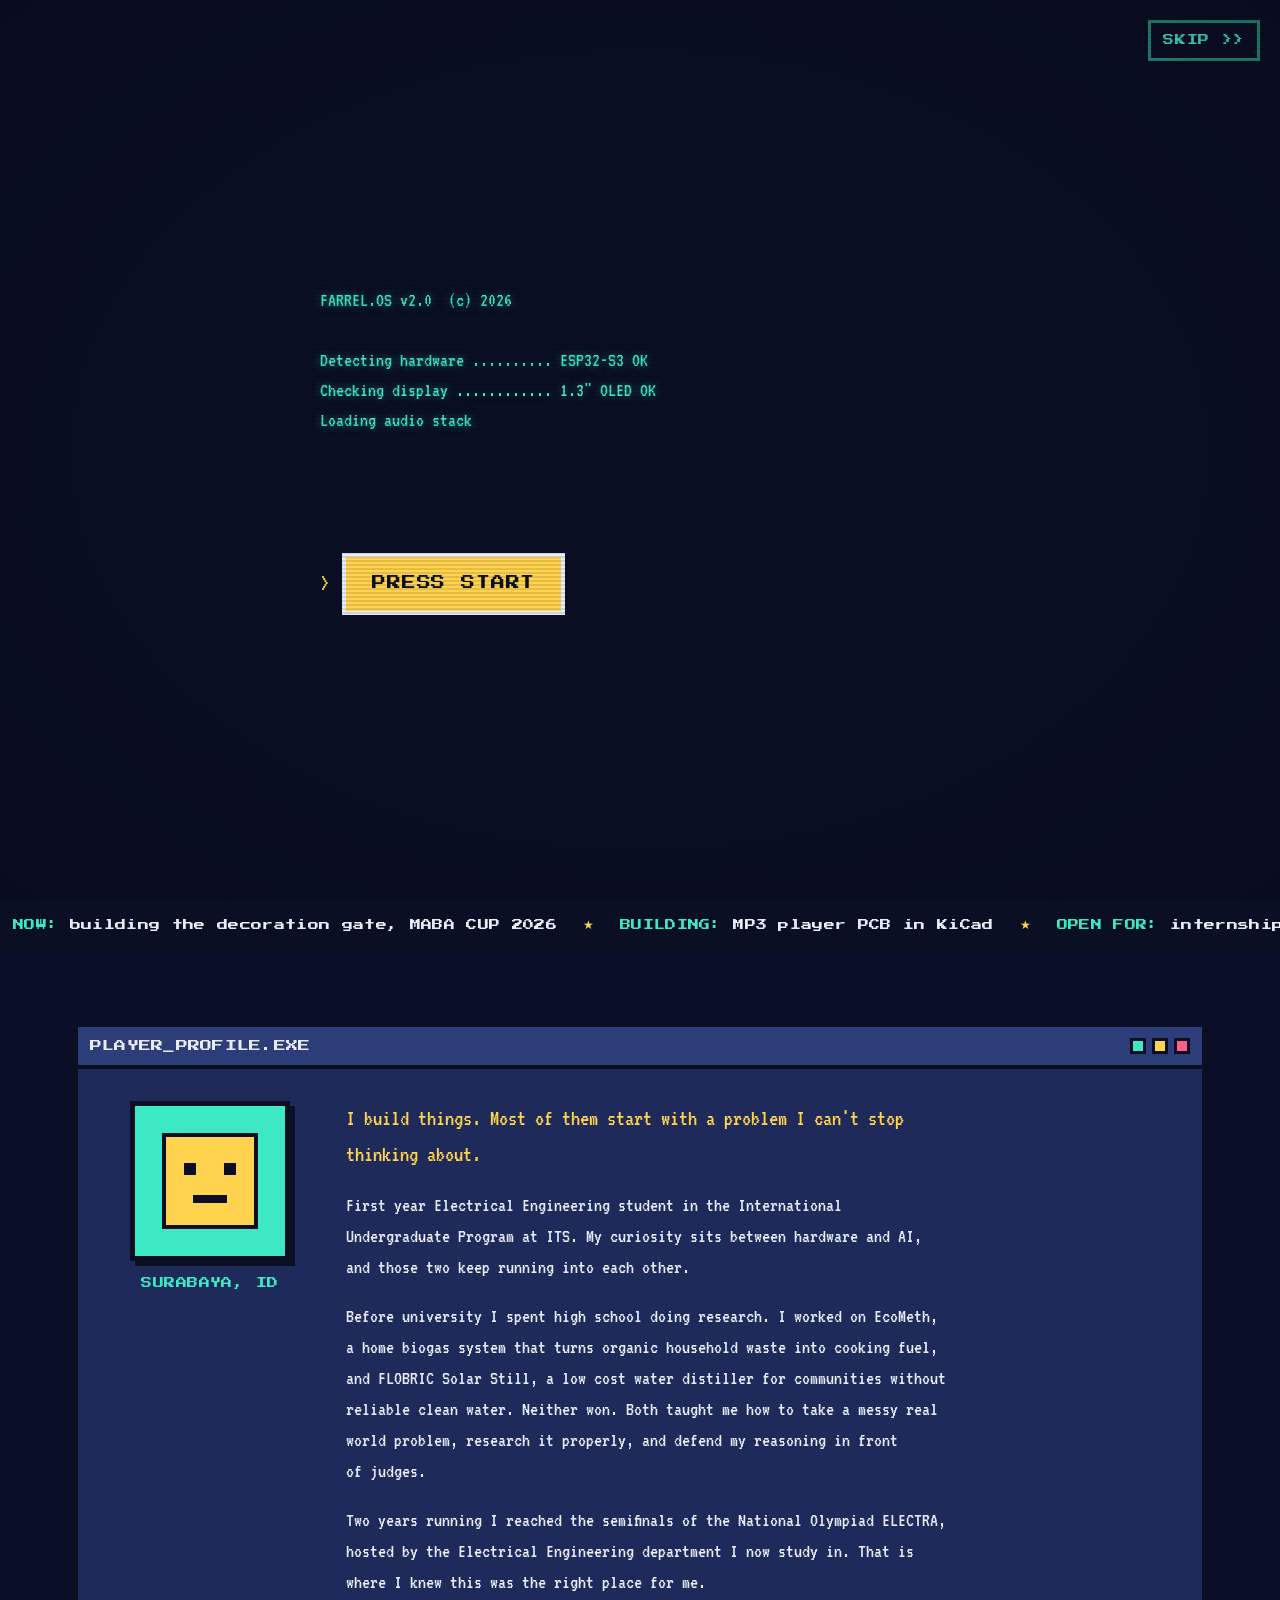
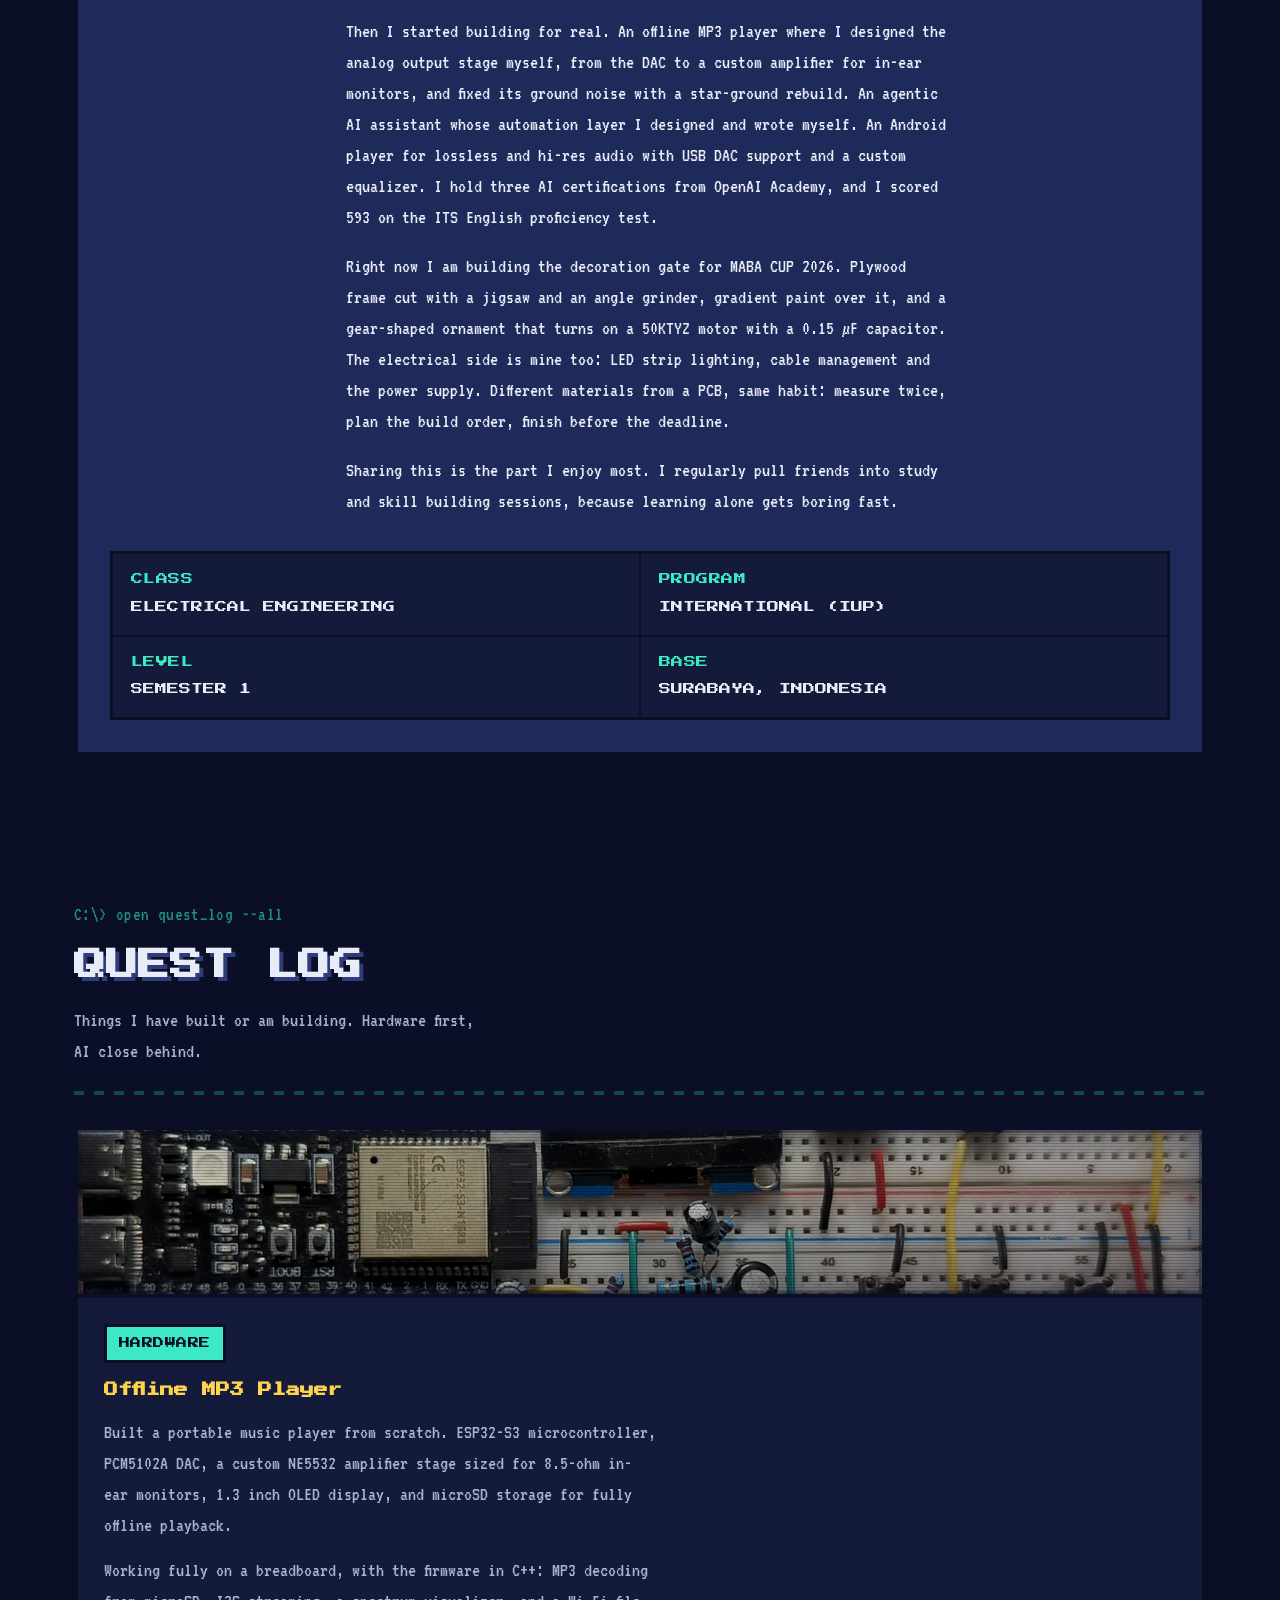
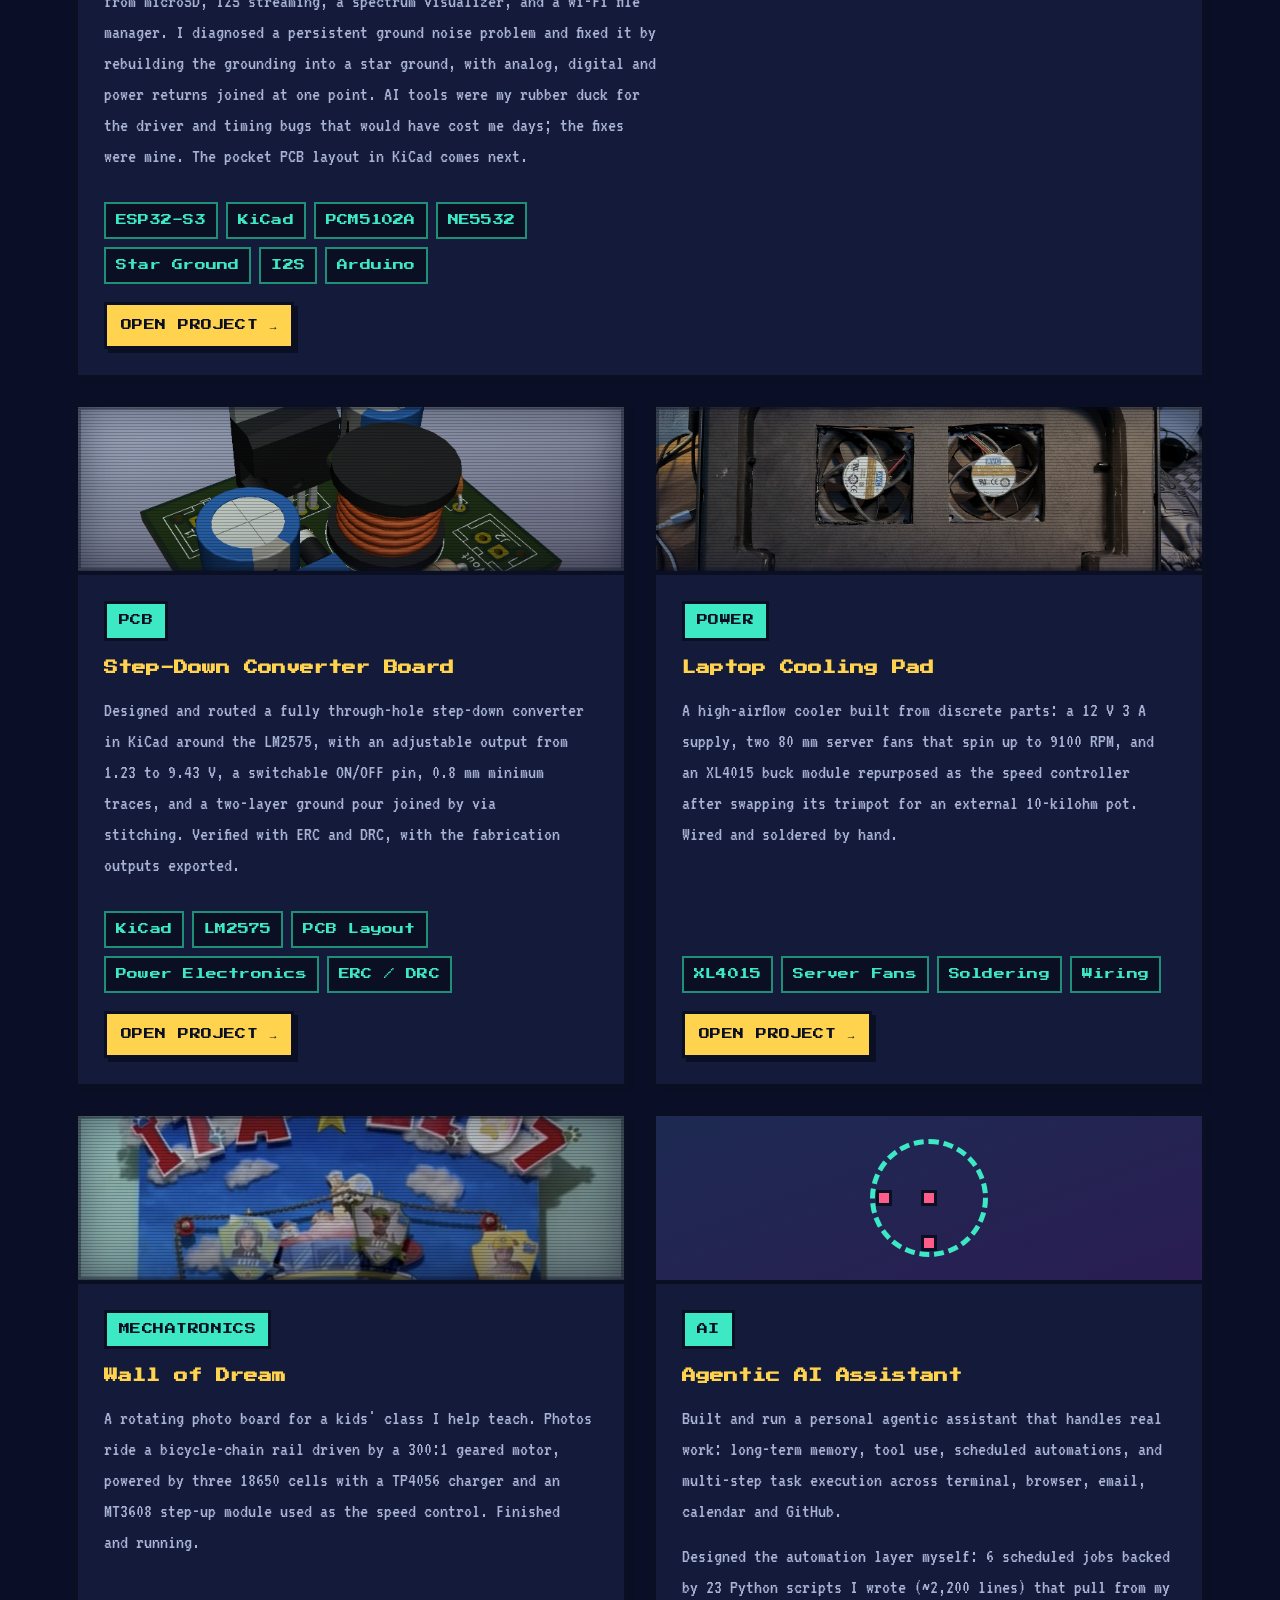
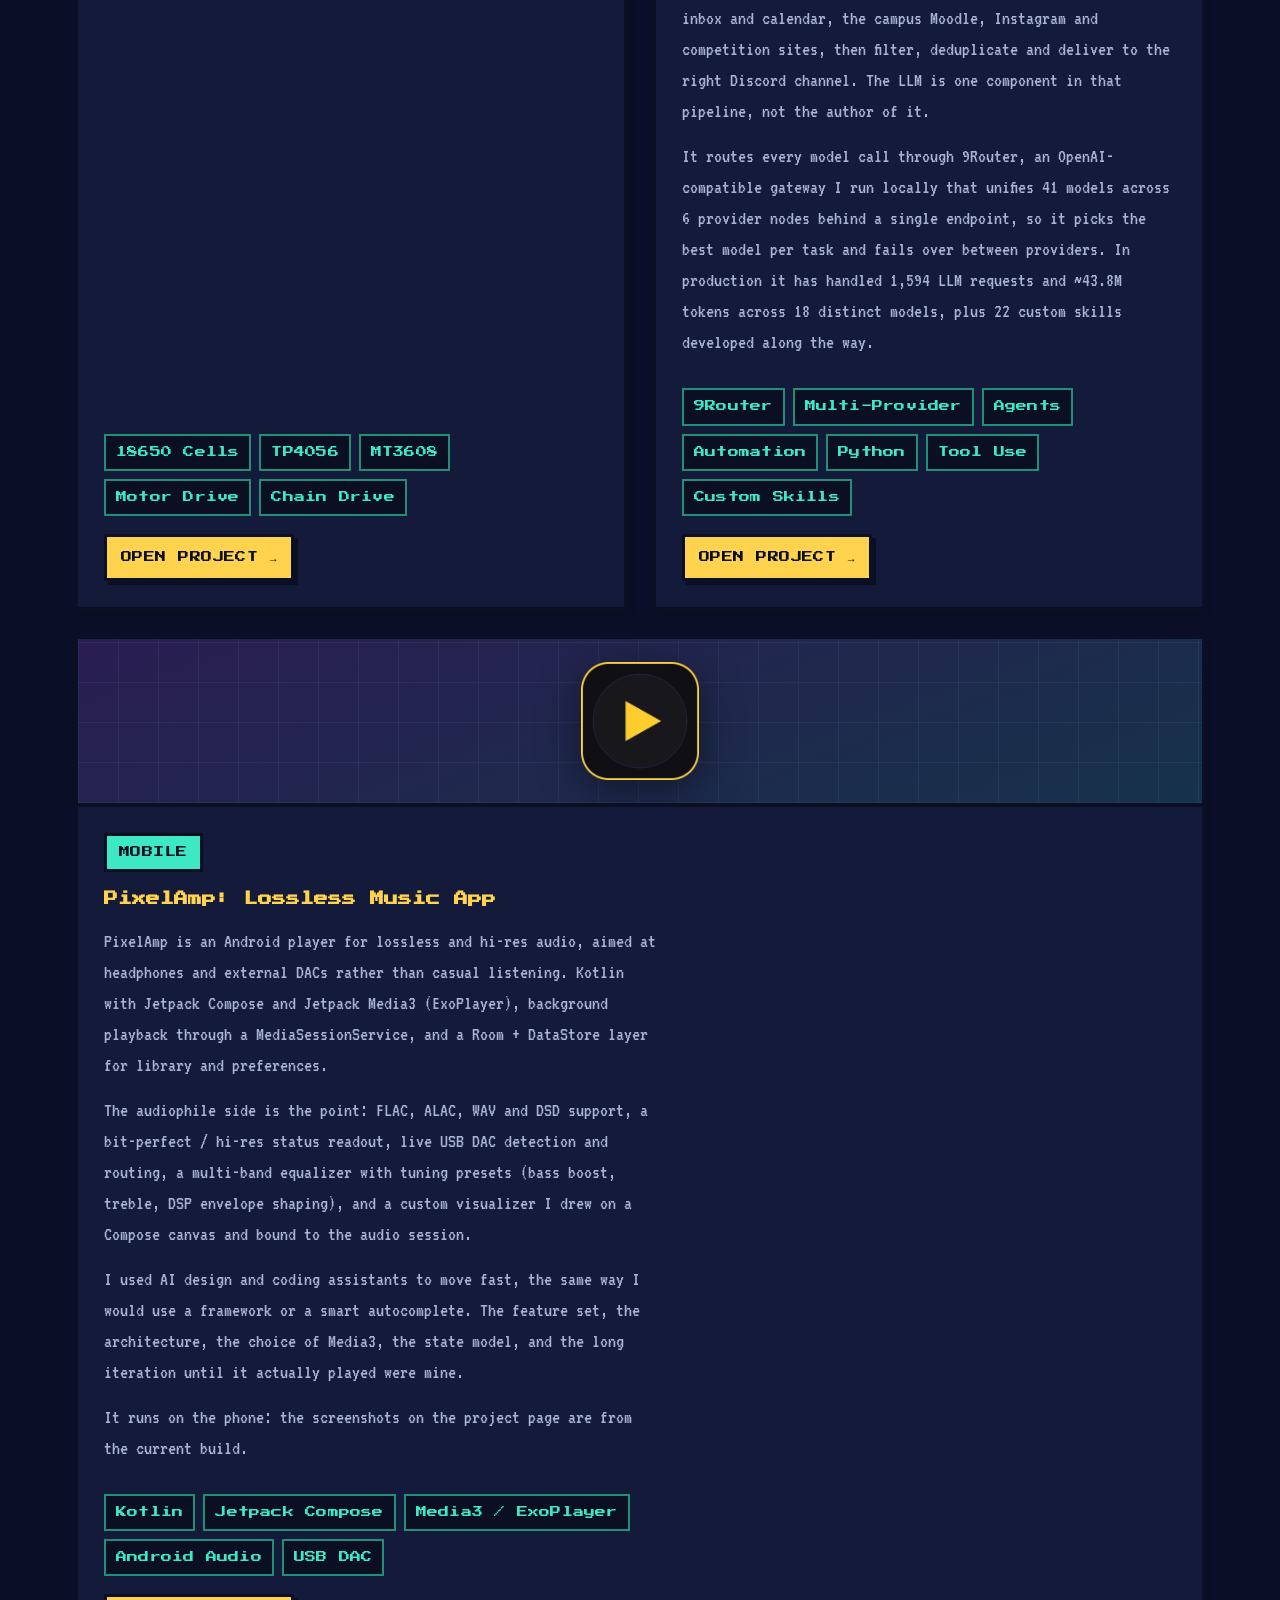
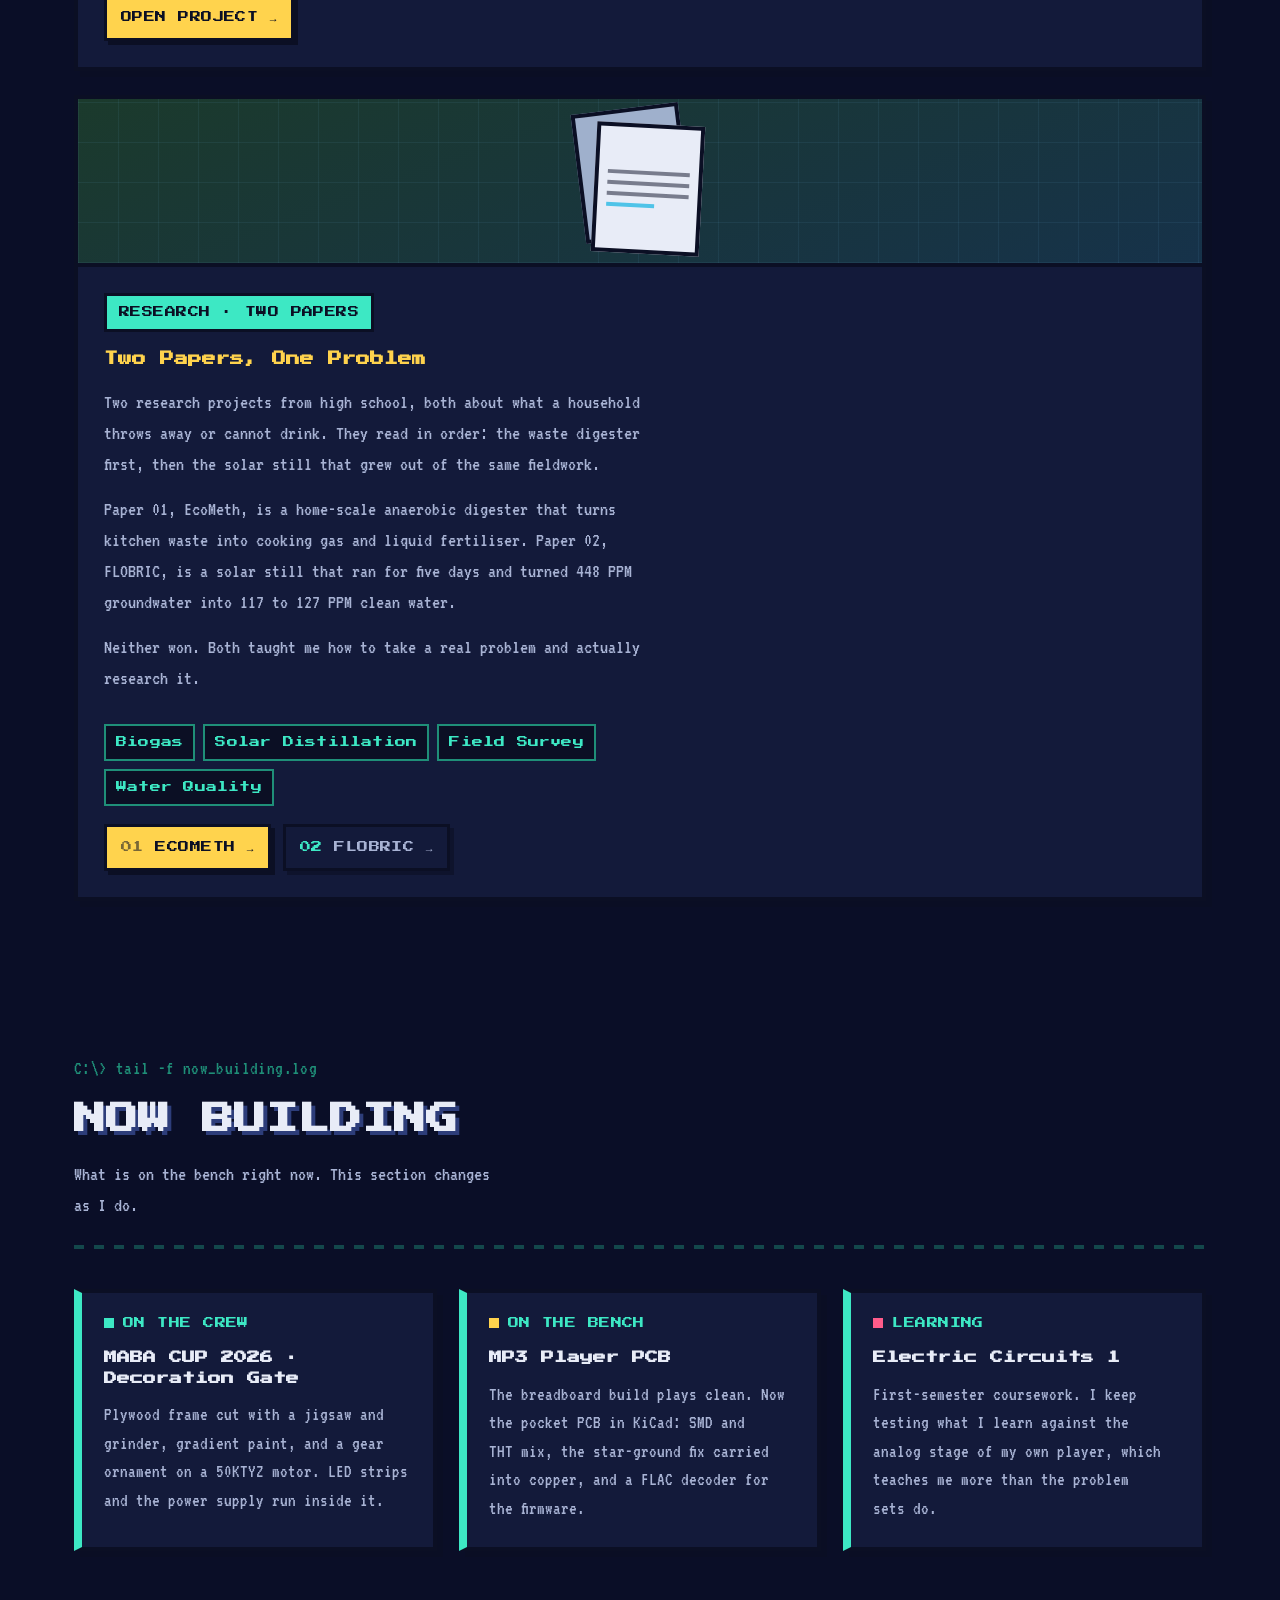
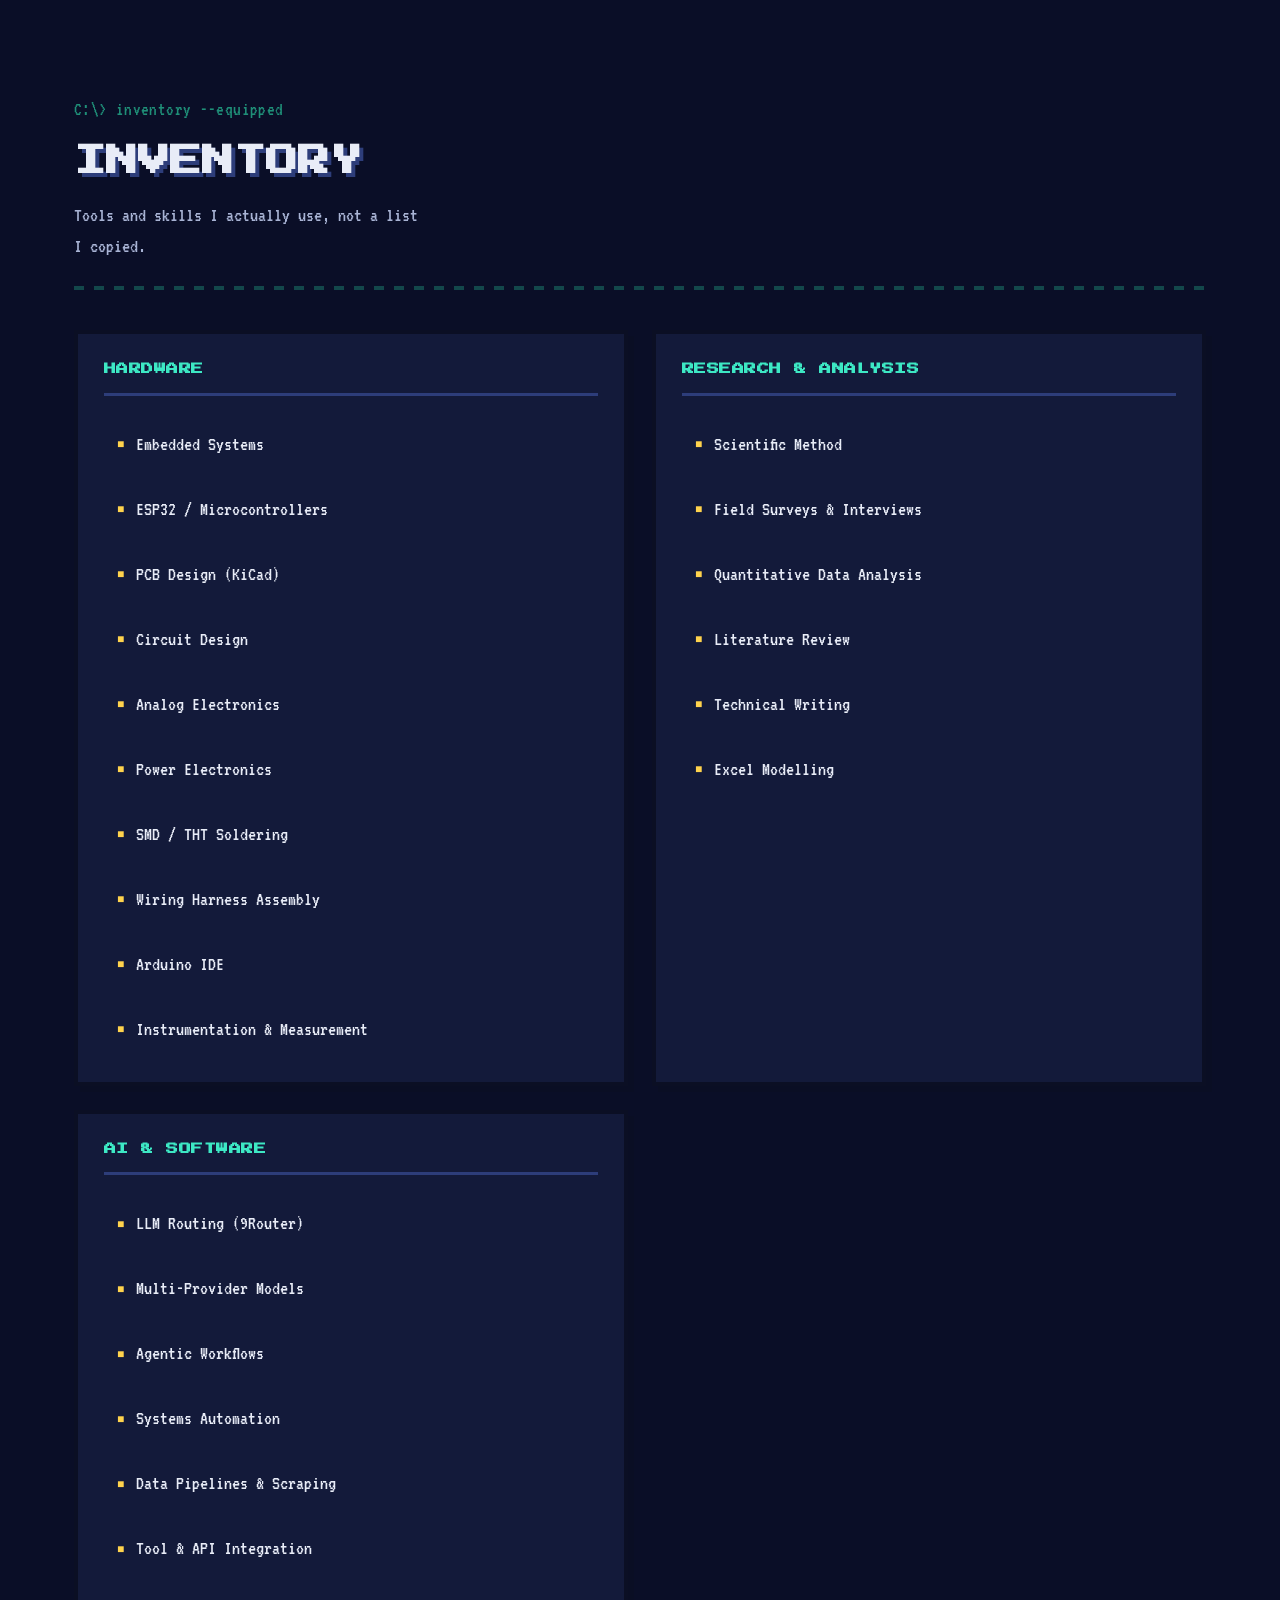
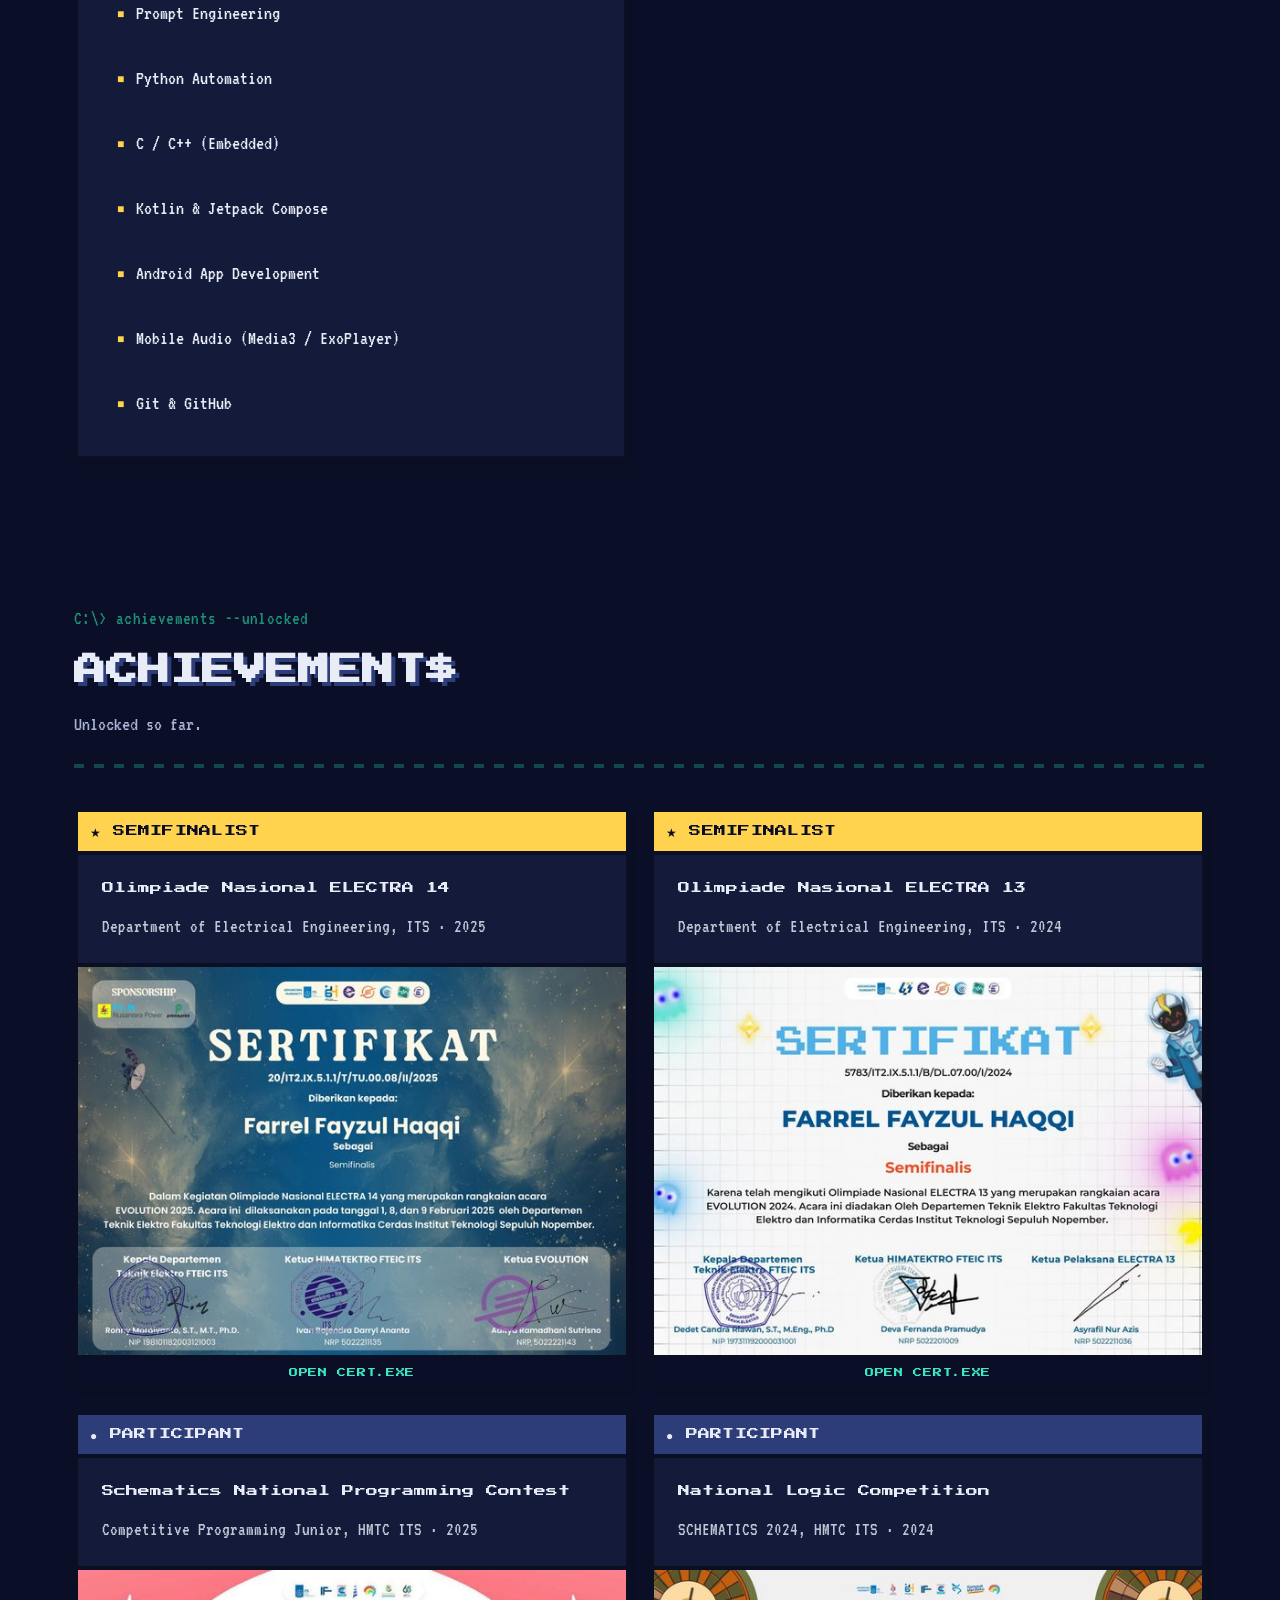
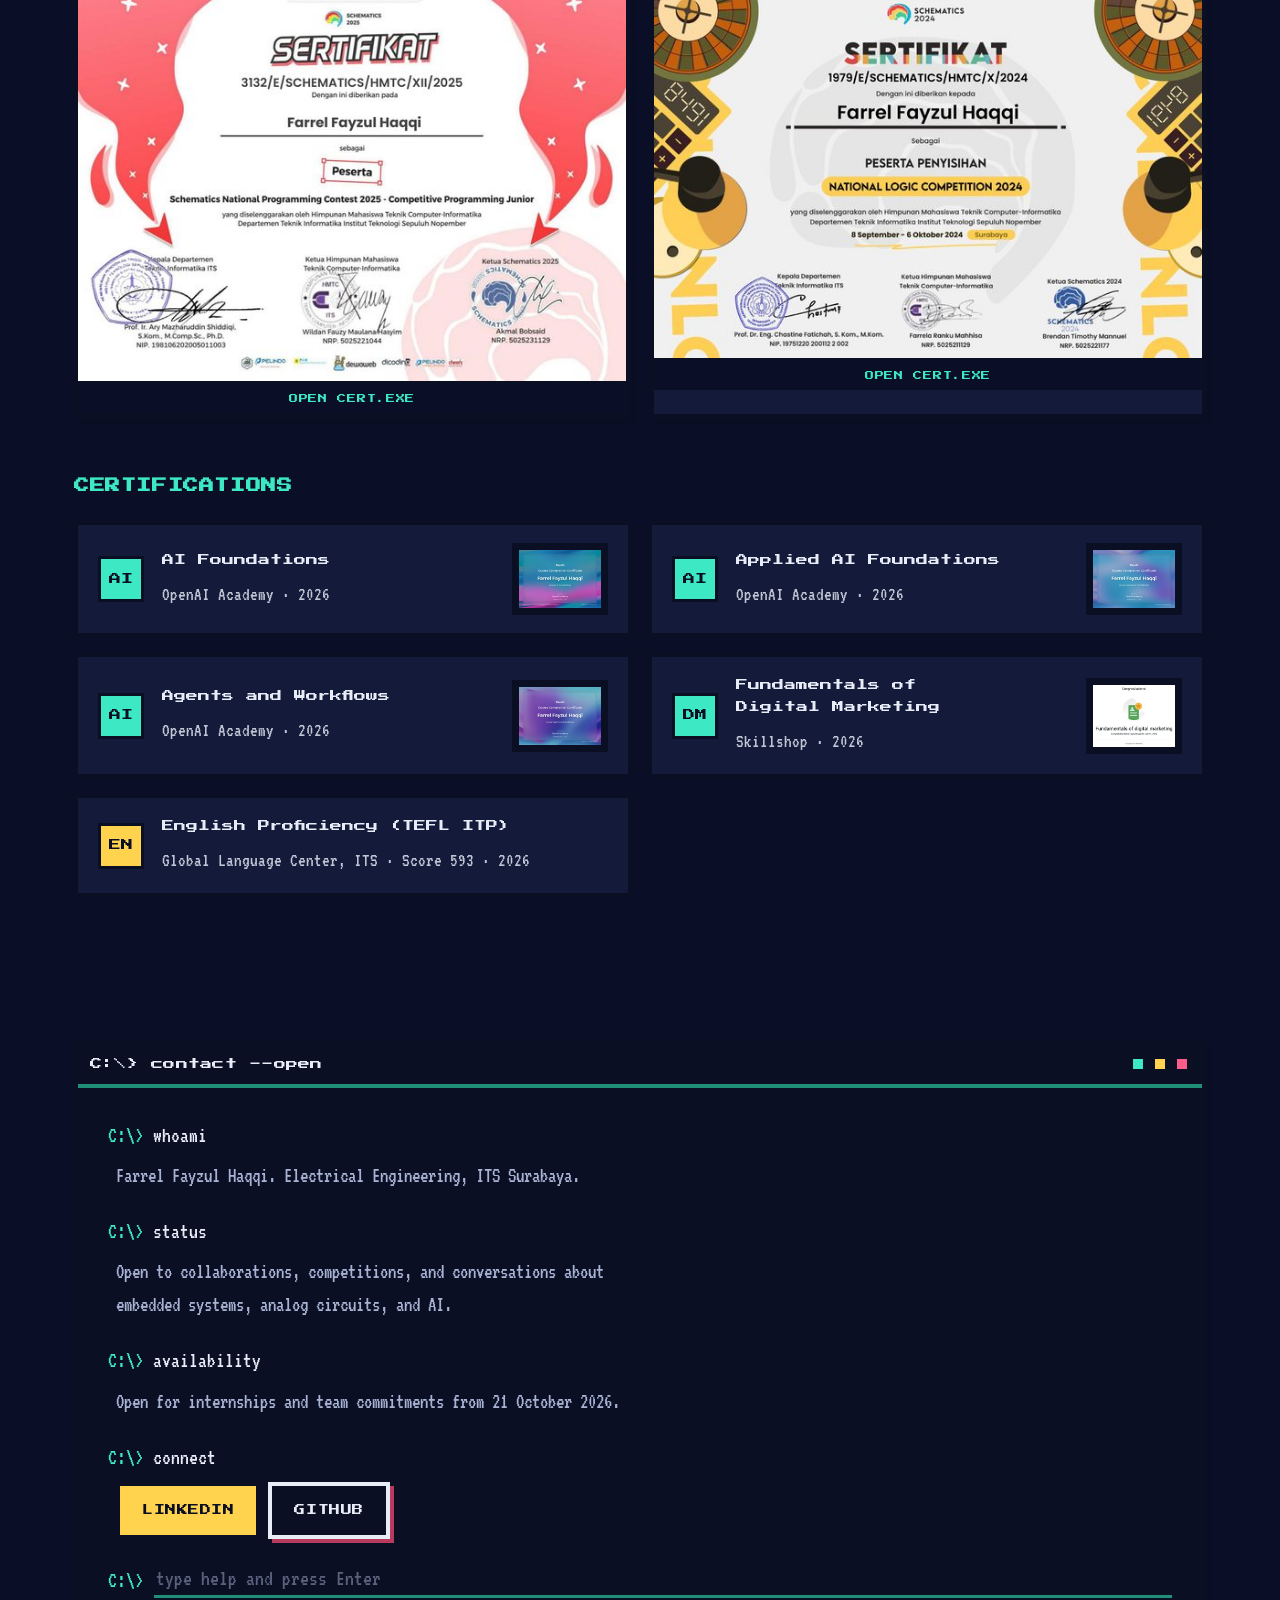
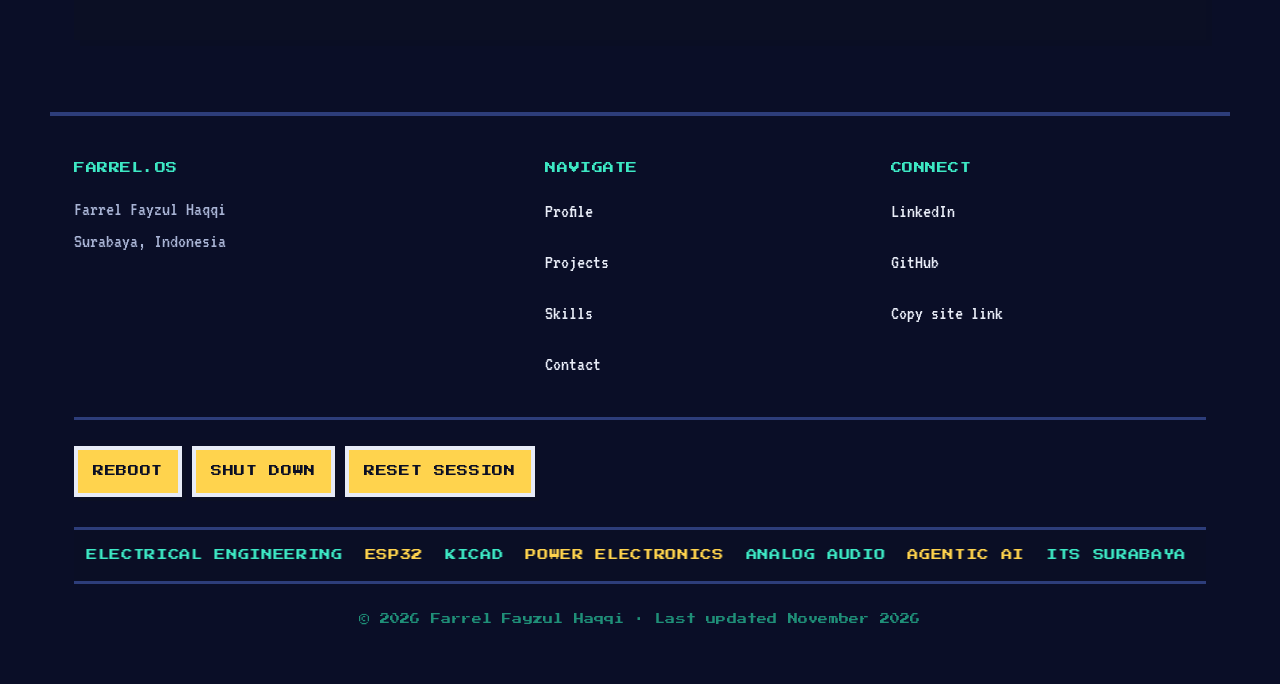
==== commit 87fd568e: "awards: show certificate photos in each award window and add a CERT.EXE lightbox" ====
--- a/index.html
+++ b/index.html
@@ -710,6 +710,10 @@
         <p class="award__name">Olimpiade Nasional ELECTRA 14</p>
         <p class="award__meta">Department of Electrical Engineering, ITS &middot; 2025</p>
       </div>
+      <button class="award__cert" type="button" data-cert="assets/certs/electra14.jpg" data-cert-title="ELECTRA 14 &middot; SEMIFINALIST &middot; 2025" aria-label="Open the ELECTRA 14 semifinalist certificate">
+        <img src="assets/certs/electra14-sm.jpg" alt="ELECTRA 14 semifinalist certificate issued to Farrel Fayzul Haqqi" width="600" height="424" loading="lazy" decoding="async">
+        <span class="award__cert-tag">OPEN CERT.EXE</span>
+      </button>
     </div>
 
     <div class="win win--award">
@@ -720,6 +724,10 @@
         <p class="award__name">Olimpiade Nasional ELECTRA 13</p>
         <p class="award__meta">Department of Electrical Engineering, ITS &middot; 2024</p>
       </div>
+      <button class="award__cert" type="button" data-cert="assets/certs/electra13.jpg" data-cert-title="ELECTRA 13 &middot; SEMIFINALIST &middot; 2024" aria-label="Open the ELECTRA 13 semifinalist certificate">
+        <img src="assets/certs/electra13-sm.jpg" alt="ELECTRA 13 semifinalist certificate issued to Farrel Fayzul Haqqi" width="600" height="424" loading="lazy" decoding="async">
+        <span class="award__cert-tag">OPEN CERT.EXE</span>
+      </button>
     </div>
 
     <div class="win win--award">
@@ -730,6 +738,10 @@
         <p class="award__name">Schematics National Programming Contest</p>
         <p class="award__meta">Competitive Programming Junior, HMTC ITS &middot; 2025</p>
       </div>
+      <button class="award__cert" type="button" data-cert="assets/certs/npc.jpg" data-cert-title="SCHEMATICS NPC &middot; PARTICIPANT &middot; 2025" aria-label="Open the Schematics NPC participant certificate">
+        <img src="assets/certs/npc-sm.jpg" alt="Schematics National Programming Contest 2025 participant certificate issued to Farrel Fayzul Haqqi" width="600" height="450" loading="lazy" decoding="async">
+        <span class="award__cert-tag">OPEN CERT.EXE</span>
+      </button>
     </div>
 
     <div class="win win--award">
@@ -740,6 +752,10 @@
         <p class="award__name">National Logic Competition</p>
         <p class="award__meta">SCHEMATICS 2024, HMTC ITS &middot; 2024</p>
       </div>
+      <button class="award__cert" type="button" data-cert="assets/certs/nlc.jpg" data-cert-title="NATIONAL LOGIC COMPETITION &middot; PARTICIPANT &middot; 2024" aria-label="Open the National Logic Competition participant certificate">
+        <img src="assets/certs/nlc-sm.jpg" alt="Schematics 2024 National Logic Competition participant certificate issued to Farrel Fayzul Haqqi" width="600" height="424" loading="lazy" decoding="async">
+        <span class="award__cert-tag">OPEN CERT.EXE</span>
+      </button>
     </div>
   </div>
 
@@ -750,28 +766,47 @@
   <div class="certs">
     <div class="cert">
       <span class="cert__badge">AI</span>
-      <div>
+      <div class="cert__text">
         <p class="cert__name">AI Foundations</p>
         <p class="cert__meta">OpenAI Academy &middot; 2026</p>
       </div>
+      <button class="cert__shot" type="button" data-cert="assets/certs/oai-ai-foundations.jpg" data-cert-title="AI FOUNDATIONS &middot; OPENAI ACADEMY &middot; 2026" aria-label="Open the AI Foundations certificate">
+        <img src="assets/certs/oai-ai-foundations-sm.jpg" alt="OpenAI Academy AI Foundations course completion certificate" width="600" height="424" loading="lazy" decoding="async">
+      </button>
     </div>
     <div class="cert">
       <span class="cert__badge">AI</span>
-      <div>
+      <div class="cert__text">
         <p class="cert__name">Applied AI Foundations</p>
         <p class="cert__meta">OpenAI Academy &middot; 2026</p>
       </div>
+      <button class="cert__shot" type="button" data-cert="assets/certs/oai-applied-ai.jpg" data-cert-title="APPLIED AI FOUNDATIONS &middot; OPENAI ACADEMY &middot; 2026" aria-label="Open the Applied AI Foundations certificate">
+        <img src="assets/certs/oai-applied-ai-sm.jpg" alt="OpenAI Academy Applied AI Foundations course completion certificate" width="600" height="424" loading="lazy" decoding="async">
+      </button>
     </div>
     <div class="cert">
       <span class="cert__badge">AI</span>
-      <div>
+      <div class="cert__text">
         <p class="cert__name">Agents and Workflows</p>
         <p class="cert__meta">OpenAI Academy &middot; 2026</p>
       </div>
+      <button class="cert__shot" type="button" data-cert="assets/certs/oai-agents.jpg" data-cert-title="AGENTS AND WORKFLOWS &middot; OPENAI ACADEMY &middot; 2026" aria-label="Open the Agents and Workflows certificate">
+        <img src="assets/certs/oai-agents-sm.jpg" alt="OpenAI Academy Agents and Workflows course completion certificate" width="600" height="424" loading="lazy" decoding="async">
+      </button>
+    </div>
+    <div class="cert">
+      <span class="cert__badge">DM</span>
+      <div class="cert__text">
+        <p class="cert__name">Fundamentals of Digital Marketing</p>
+        <p class="cert__meta">Skillshop &middot; 2026</p>
+      </div>
+      <button class="cert__shot" type="button" data-cert="assets/certs/google-dm.jpg" data-cert-title="FUNDAMENTALS OF DIGITAL MARKETING &middot; 2026" aria-label="Open the Fundamentals of Digital Marketing certificate">
+        <img src="assets/certs/google-dm-sm.jpg" alt="Fundamentals of Digital Marketing completion certificate for Farrel Fayzul Haqqi" width="600" height="451" loading="lazy" decoding="async">
+      </button>
     </div>
     <div class="cert">
       <span class="cert__badge cert__badge--g">EN</span>
-      <div>
+      <div class="cert__text">
         <p class="cert__name">English Proficiency (TEFL ITP)</p>
         <p class="cert__meta">Global Language Center, ITS &middot; Score 593 &middot; 2026</p>
       </div>
@@ -890,6 +925,7 @@
 <script src="assets/js/lenis.min.js"></script>
 <script src="assets/js/motion.min.js"></script>
 <script src="script.js?v=amp4"></script>
+<script src="certs.js?v=2"></script>
 <script src="motion.js"></script>
 <script src="horizon.js"></script>
 </body>
--- a/style.css
+++ b/style.css
@@ -1710,6 +1710,130 @@
 }
 
 .cert__meta { color: var(--paper); font-size: 19px; opacity: .82; }
+
+/* ---------- certificate previews ---------- */
+.cert__text { flex: 1 1 auto; min-width: 0; }
+
+.award__cert {
+  display: block;
+  width: 100%;
+  padding: 0;
+  background: var(--ink);
+  border: 0;
+  border-top: 4px solid var(--ink);
+  cursor: zoom-in;
+  -webkit-appearance: none;
+  appearance: none;
+  text-align: center;
+}
+.award__cert img {
+  display: block;
+  width: 100%;
+  height: auto;
+  border: 0;
+  background: #f6f2e6;
+}
+.award__cert-tag {
+  display: block;
+  padding: 8px 10px;
+  font-family: var(--f-pixel);
+  font-size: 9px;
+  letter-spacing: .08em;
+  color: var(--cyan);
+  background: var(--night);
+  border-top: 3px solid var(--ink);
+  transition: background .12s steps(2), color .12s steps(2);
+}
+.award__cert:hover img { filter: brightness(1.04); }
+.award__cert:hover .award__cert-tag,
+.award__cert:focus-visible .award__cert-tag { background: var(--cyan); color: var(--ink); }
+.award__cert:focus-visible { outline: 3px solid var(--gold); outline-offset: 2px; }
+
+.cert__shot {
+  flex: 0 0 auto;
+  width: 96px;
+  padding: 5px;
+  background: var(--ink);
+  border: 0;
+  cursor: zoom-in;
+  -webkit-appearance: none;
+  appearance: none;
+}
+.cert__shot img { display: block; width: 100%; height: auto; border: 2px solid var(--ink); }
+.cert__shot:hover img { filter: brightness(1.08); }
+.cert__shot:focus-visible { outline: 3px solid var(--gold); outline-offset: 2px; }
+
+/* ---------- certificate lightbox ---------- */
+.certlb {
+  position: fixed;
+  inset: 0;
+  z-index: 320;
+  display: none;
+  place-items: center;
+  padding: 24px;
+  background: rgba(6, 9, 24, .9);
+}
+.certlb.is-on { display: grid; }
+.certlb__panel {
+  display: flex;
+  flex-direction: column;
+  width: min(1120px, 100%);
+  max-height: calc(100vh - 48px);
+  background: var(--night-2);
+  border: 4px solid var(--ink);
+  box-shadow: 10px 10px 0 rgba(0, 0, 0, .55);
+}
+.certlb__bar {
+  display: flex;
+  align-items: center;
+  gap: 12px;
+  padding: 8px 8px 8px 14px;
+  background: var(--cyan);
+  border-bottom: 4px solid var(--ink);
+}
+.certlb__title {
+  flex: 1 1 auto;
+  font-family: var(--f-pixel);
+  font-size: 10px;
+  line-height: 1.6;
+  letter-spacing: .06em;
+  text-transform: uppercase;
+  color: var(--ink);
+}
+.certlb__close {
+  flex: 0 0 auto;
+  display: grid;
+  place-items: center;
+  width: 30px;
+  height: 30px;
+  font-family: var(--f-pixel);
+  font-size: 12px;
+  color: var(--paper);
+  background: var(--night-2);
+  border: 3px solid var(--ink);
+  cursor: pointer;
+}
+.certlb__close:hover { background: var(--magenta); }
+.certlb__close:focus-visible { outline: 3px solid var(--gold); outline-offset: 2px; }
+.certlb__img {
+  display: block;
+  width: 100%;
+  height: auto;
+  max-height: calc(100vh - 140px);
+  object-fit: contain;
+  background: #0b0f24;
+}
+html.is-certlb { overflow: hidden; }
+
+@media (max-width: 720px) {
+  .cert { gap: 12px; padding: 14px; }
+  .cert__badge { width: 38px; height: 38px; font-size: 10px; }
+  .cert__shot { width: 74px; padding: 4px; }
+  .award__cert-tag { font-size: 8px; padding: 7px 8px; }
+  .certlb { padding: 12px; }
+  .certlb__panel { max-height: calc(100vh - 24px); }
+  .certlb__img { max-height: calc(100vh - 124px); }
+}
 
 /* ============================================================
    TERMINAL / CONTACT
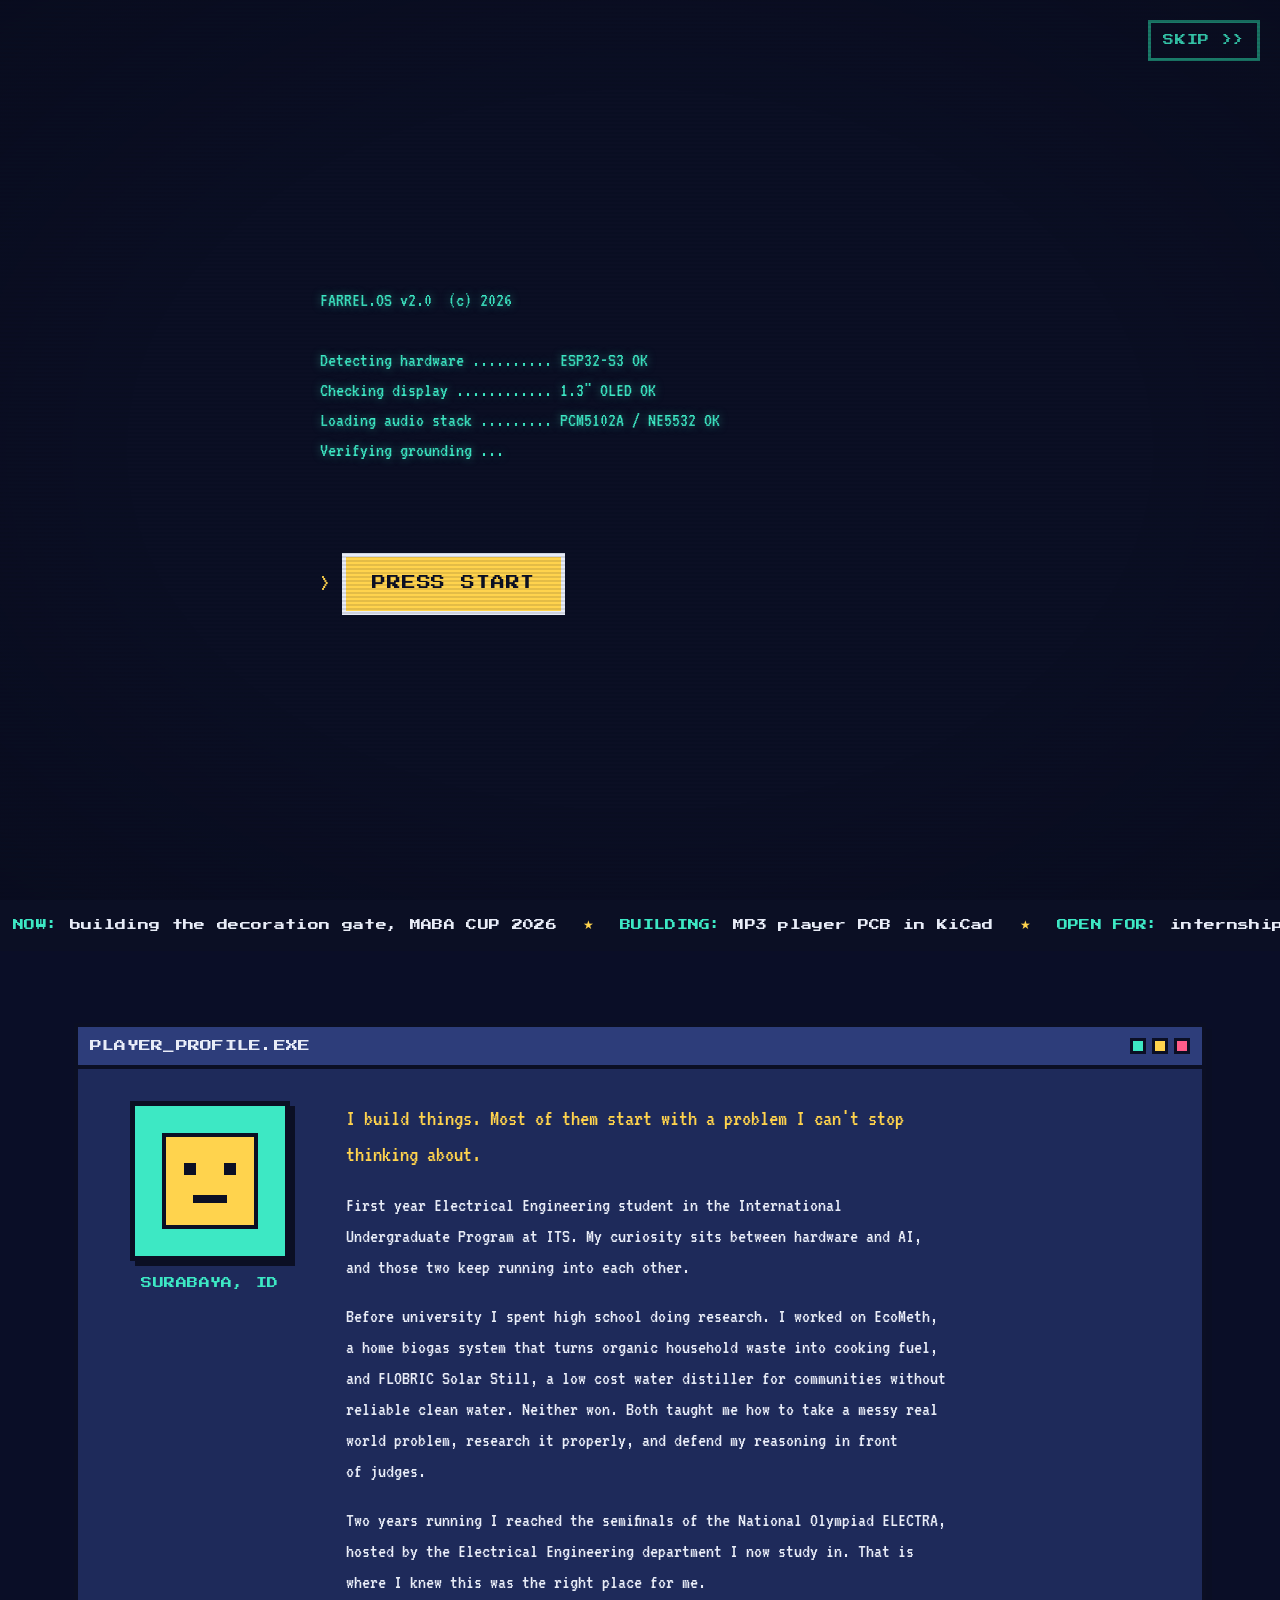
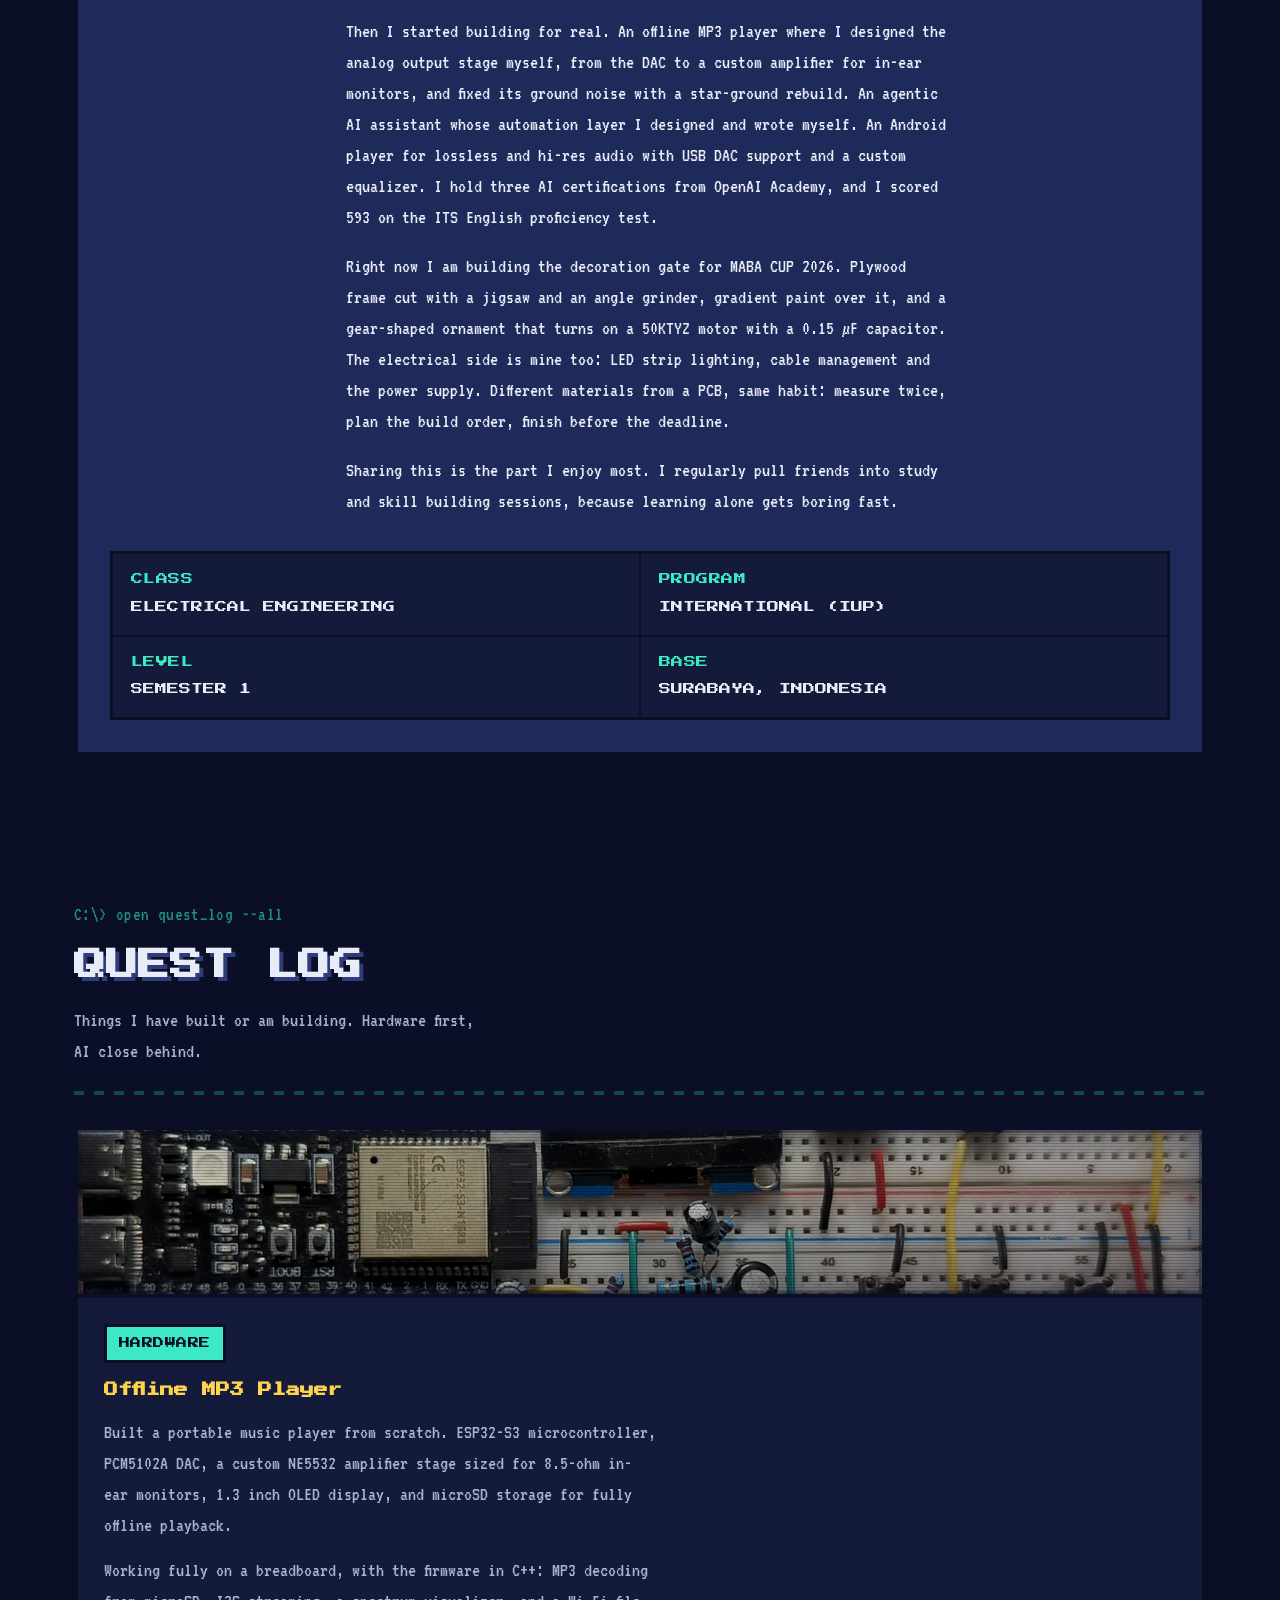
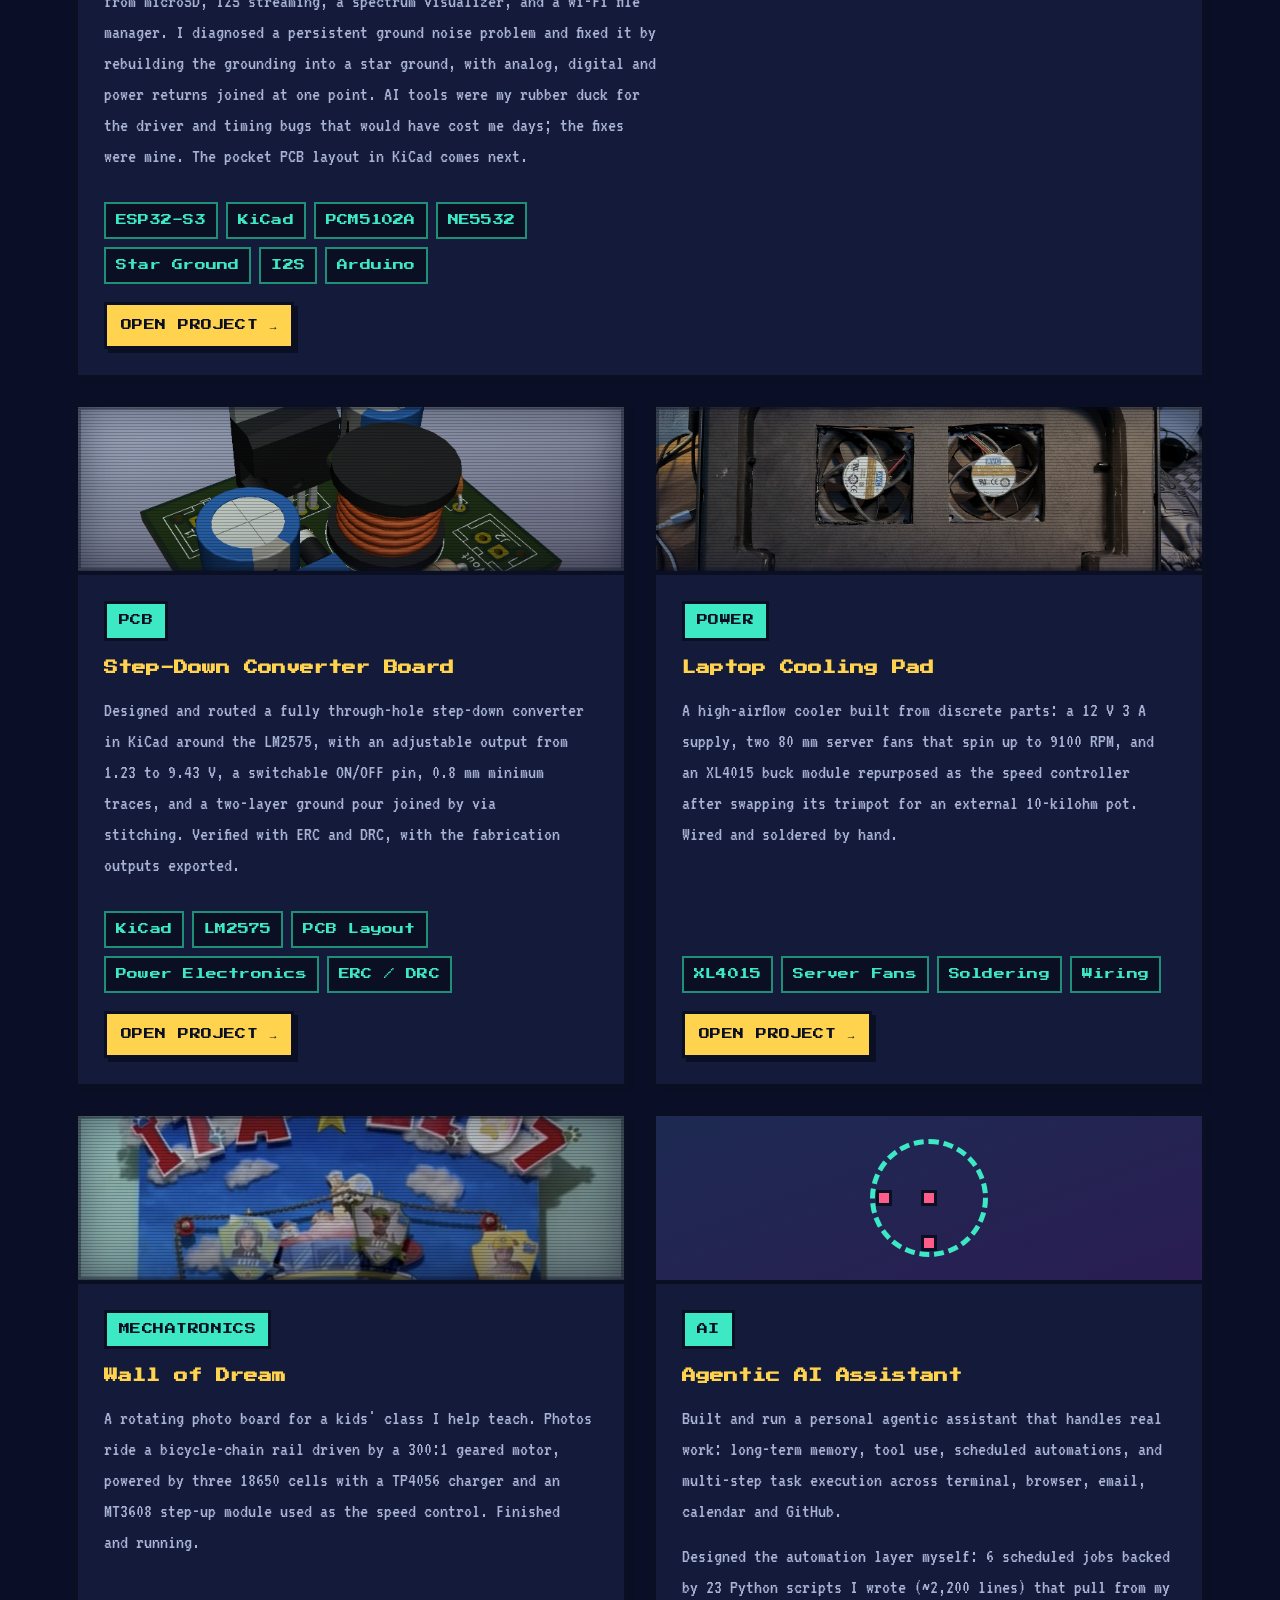
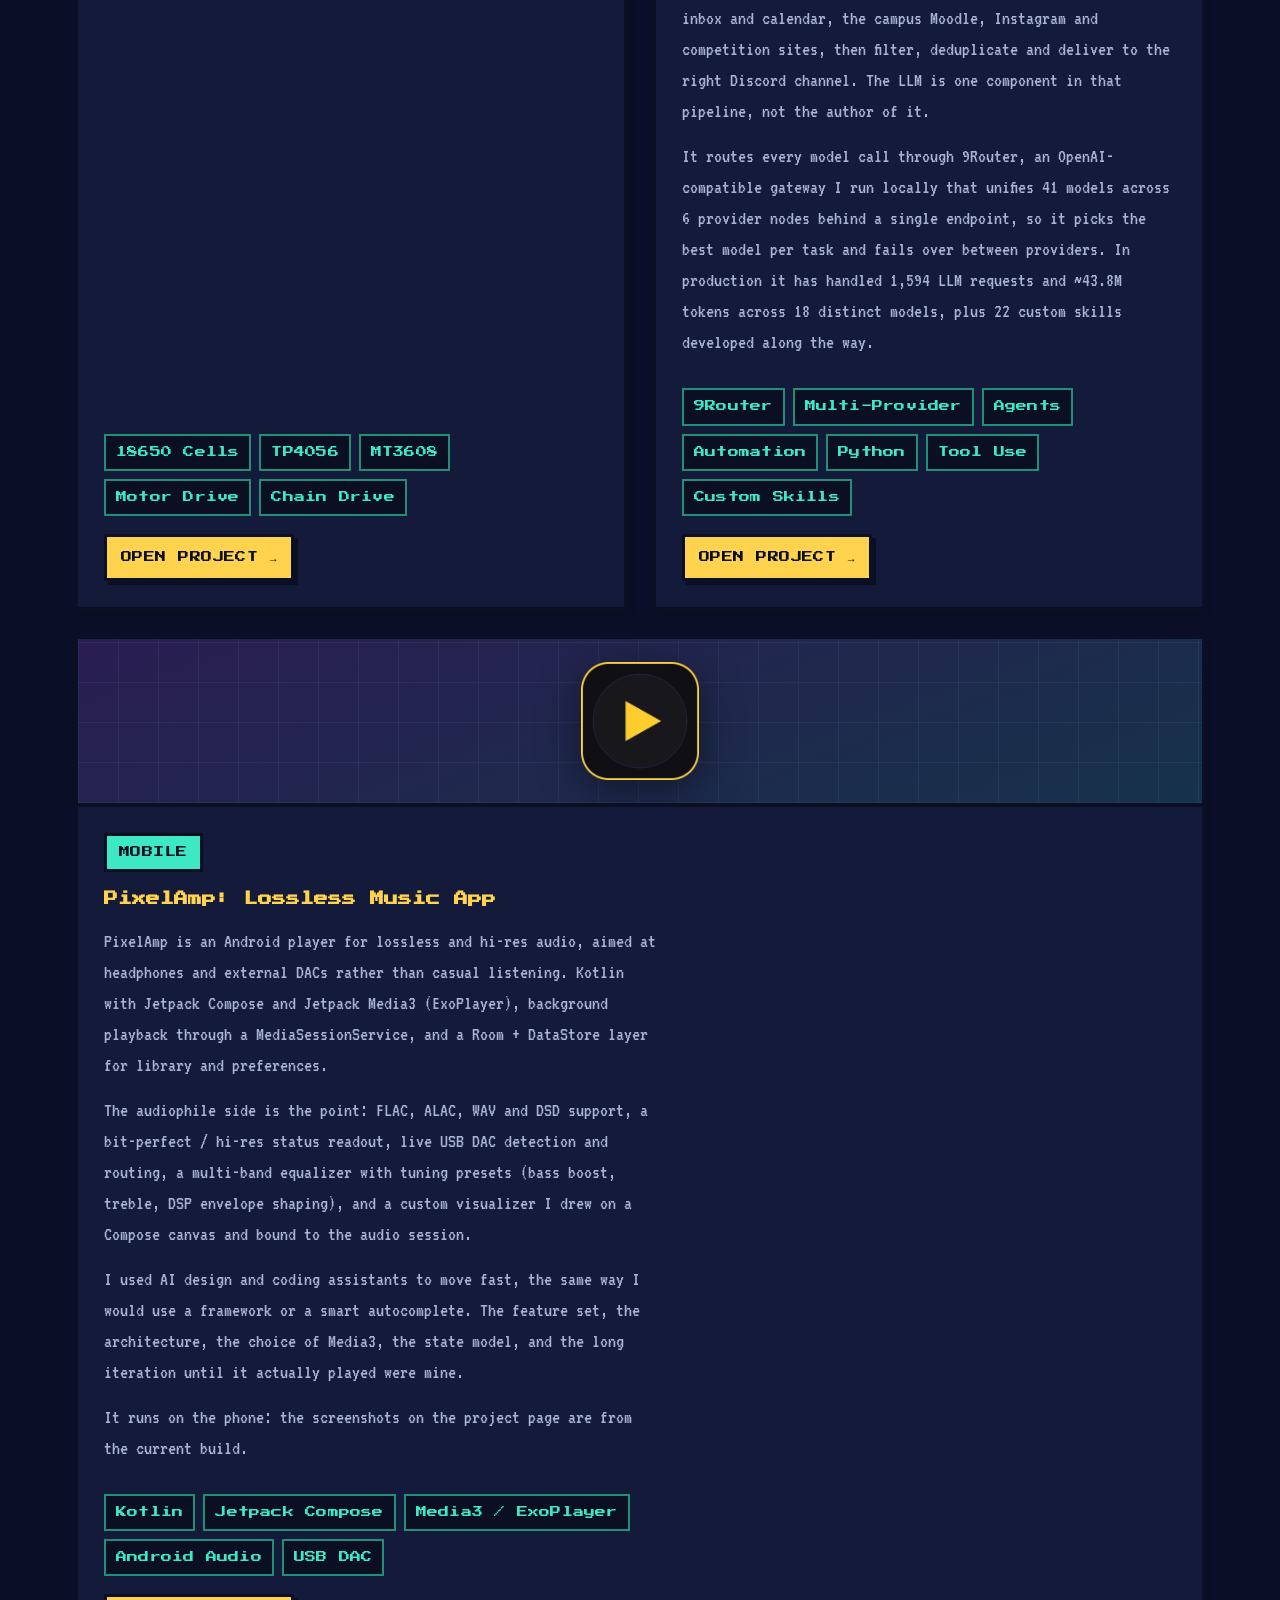
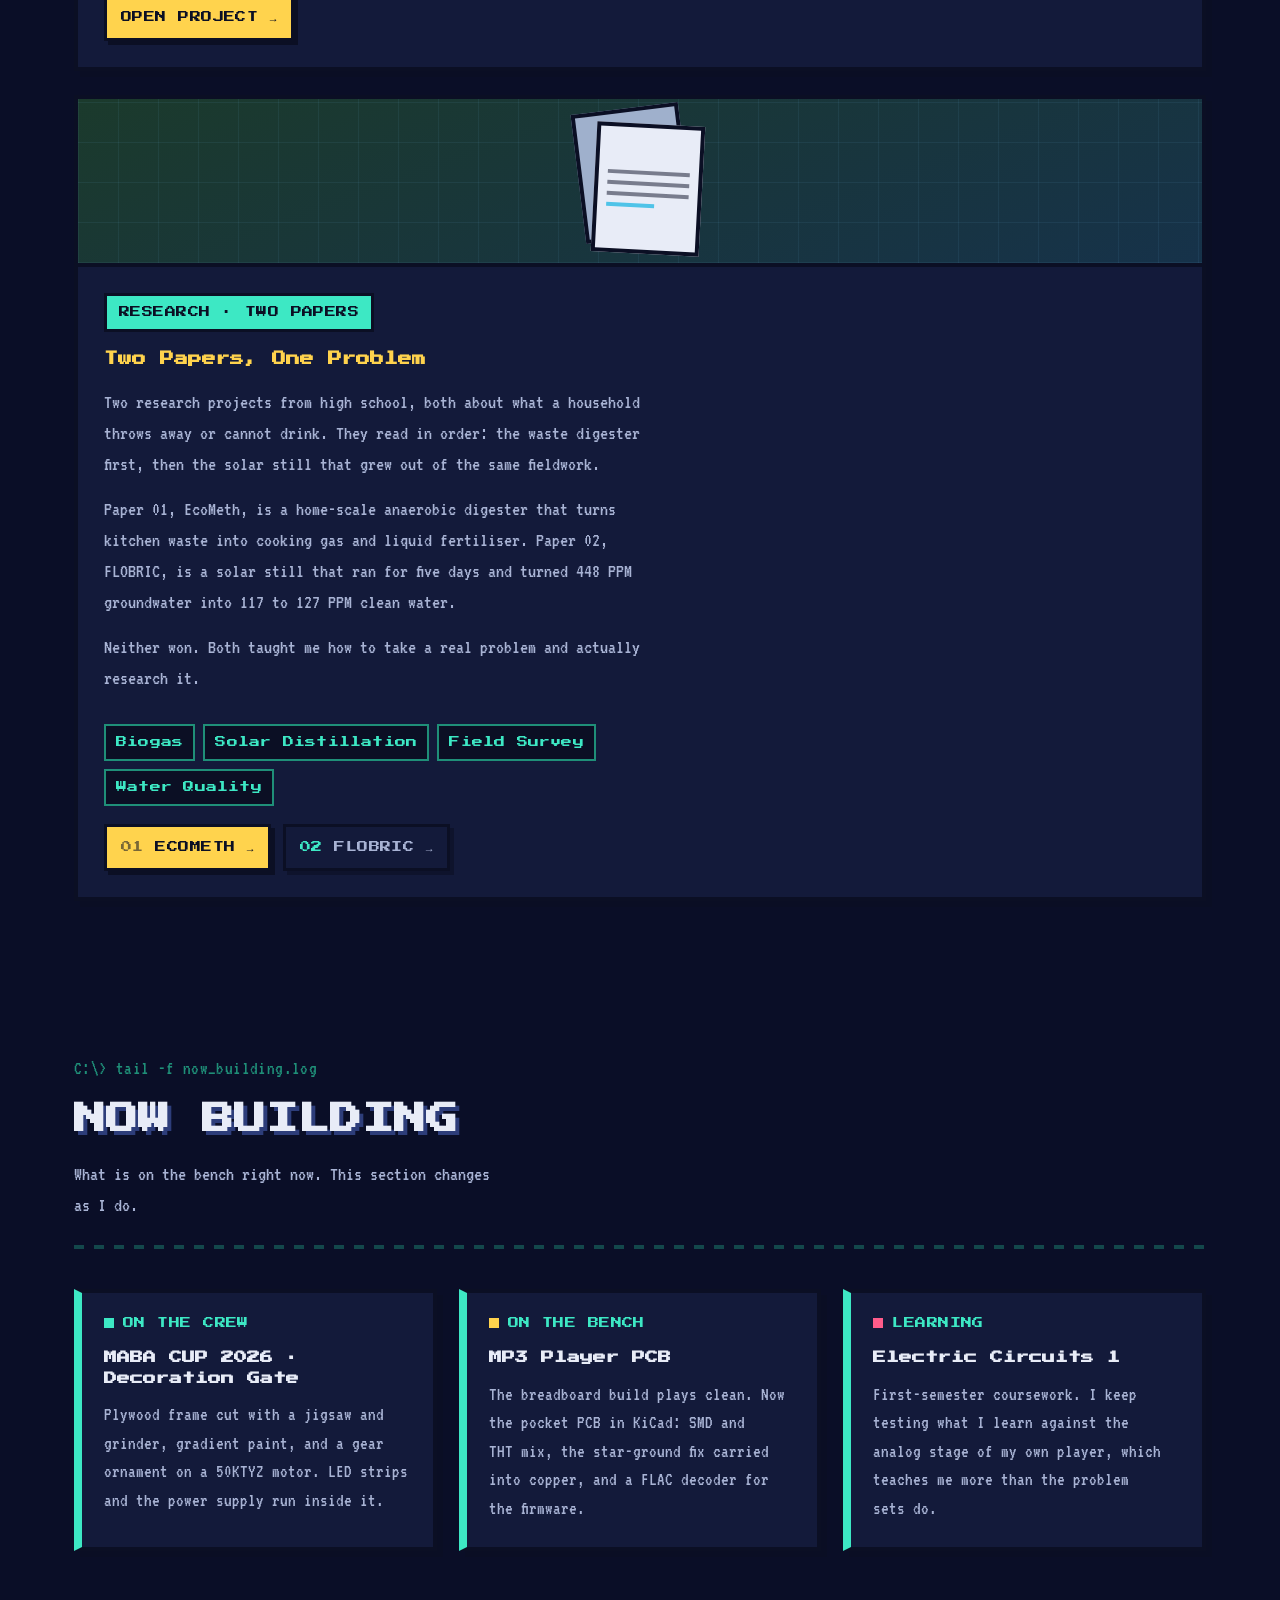
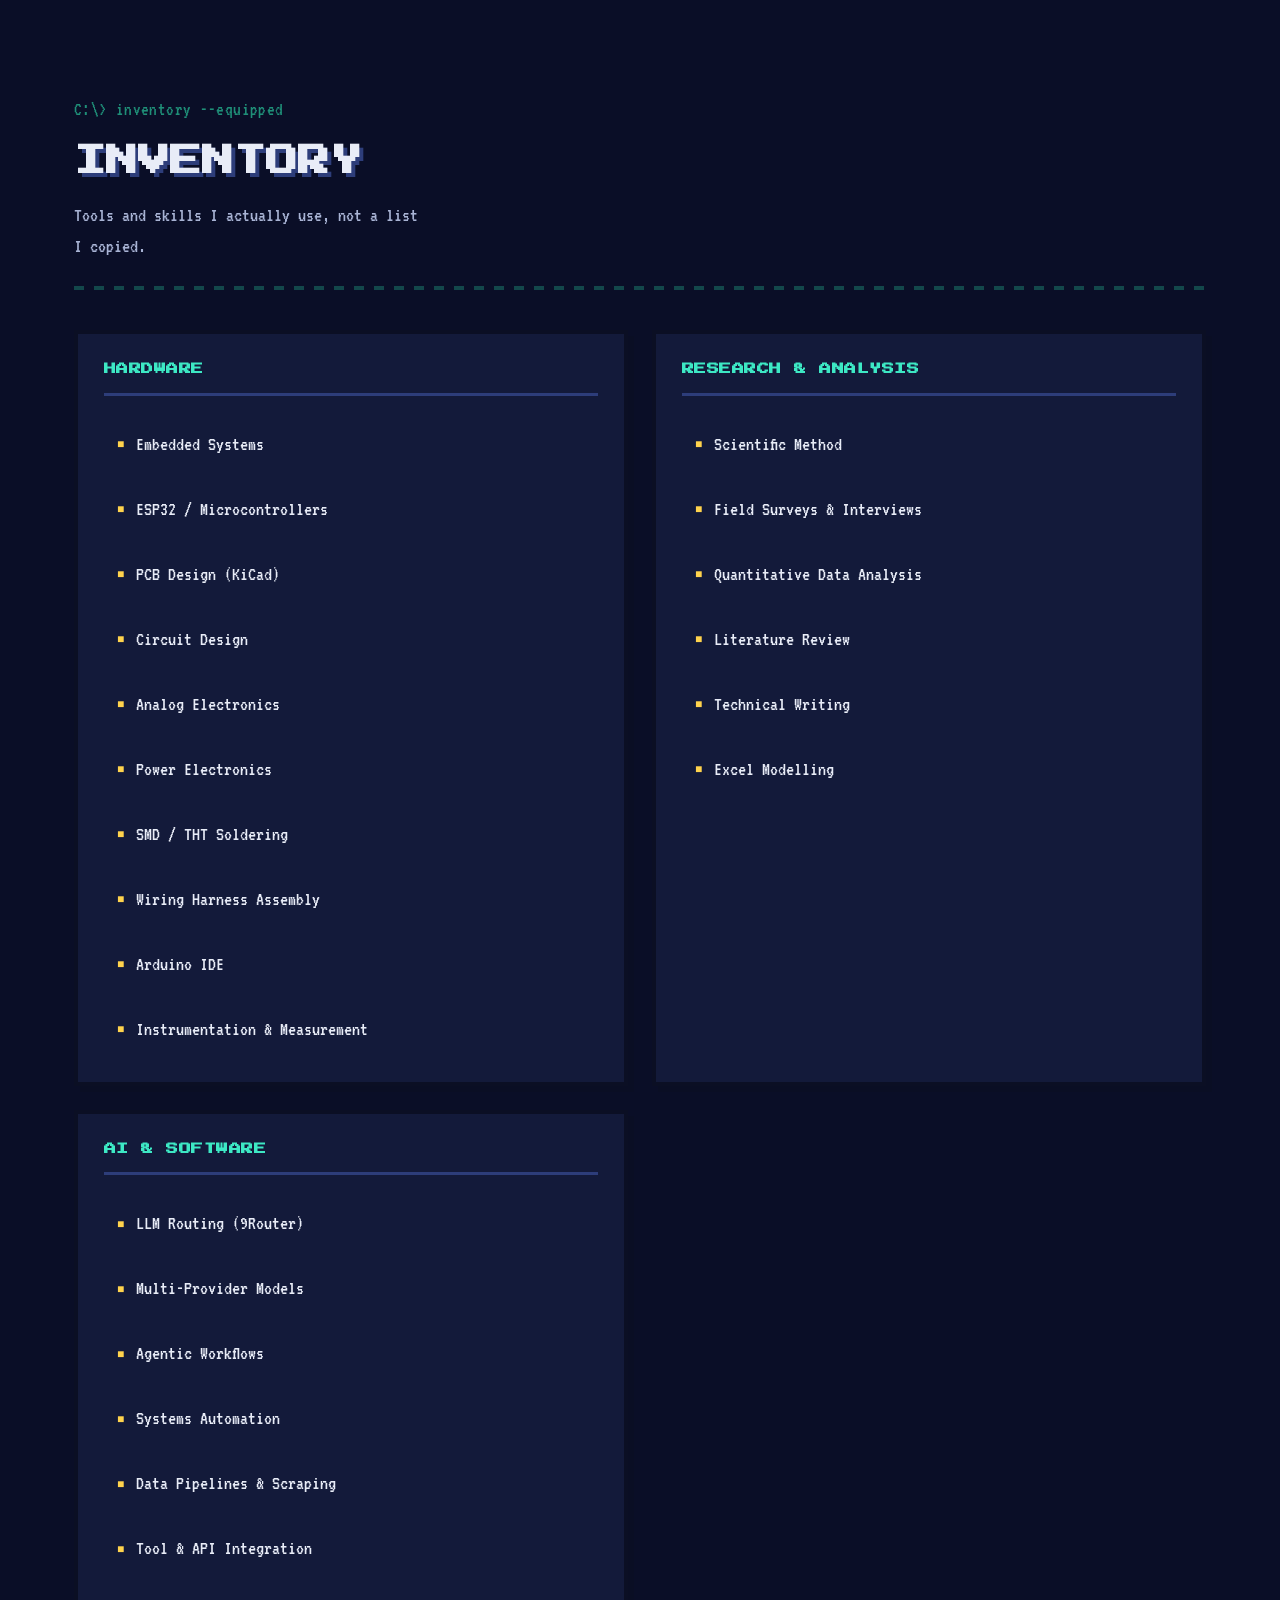
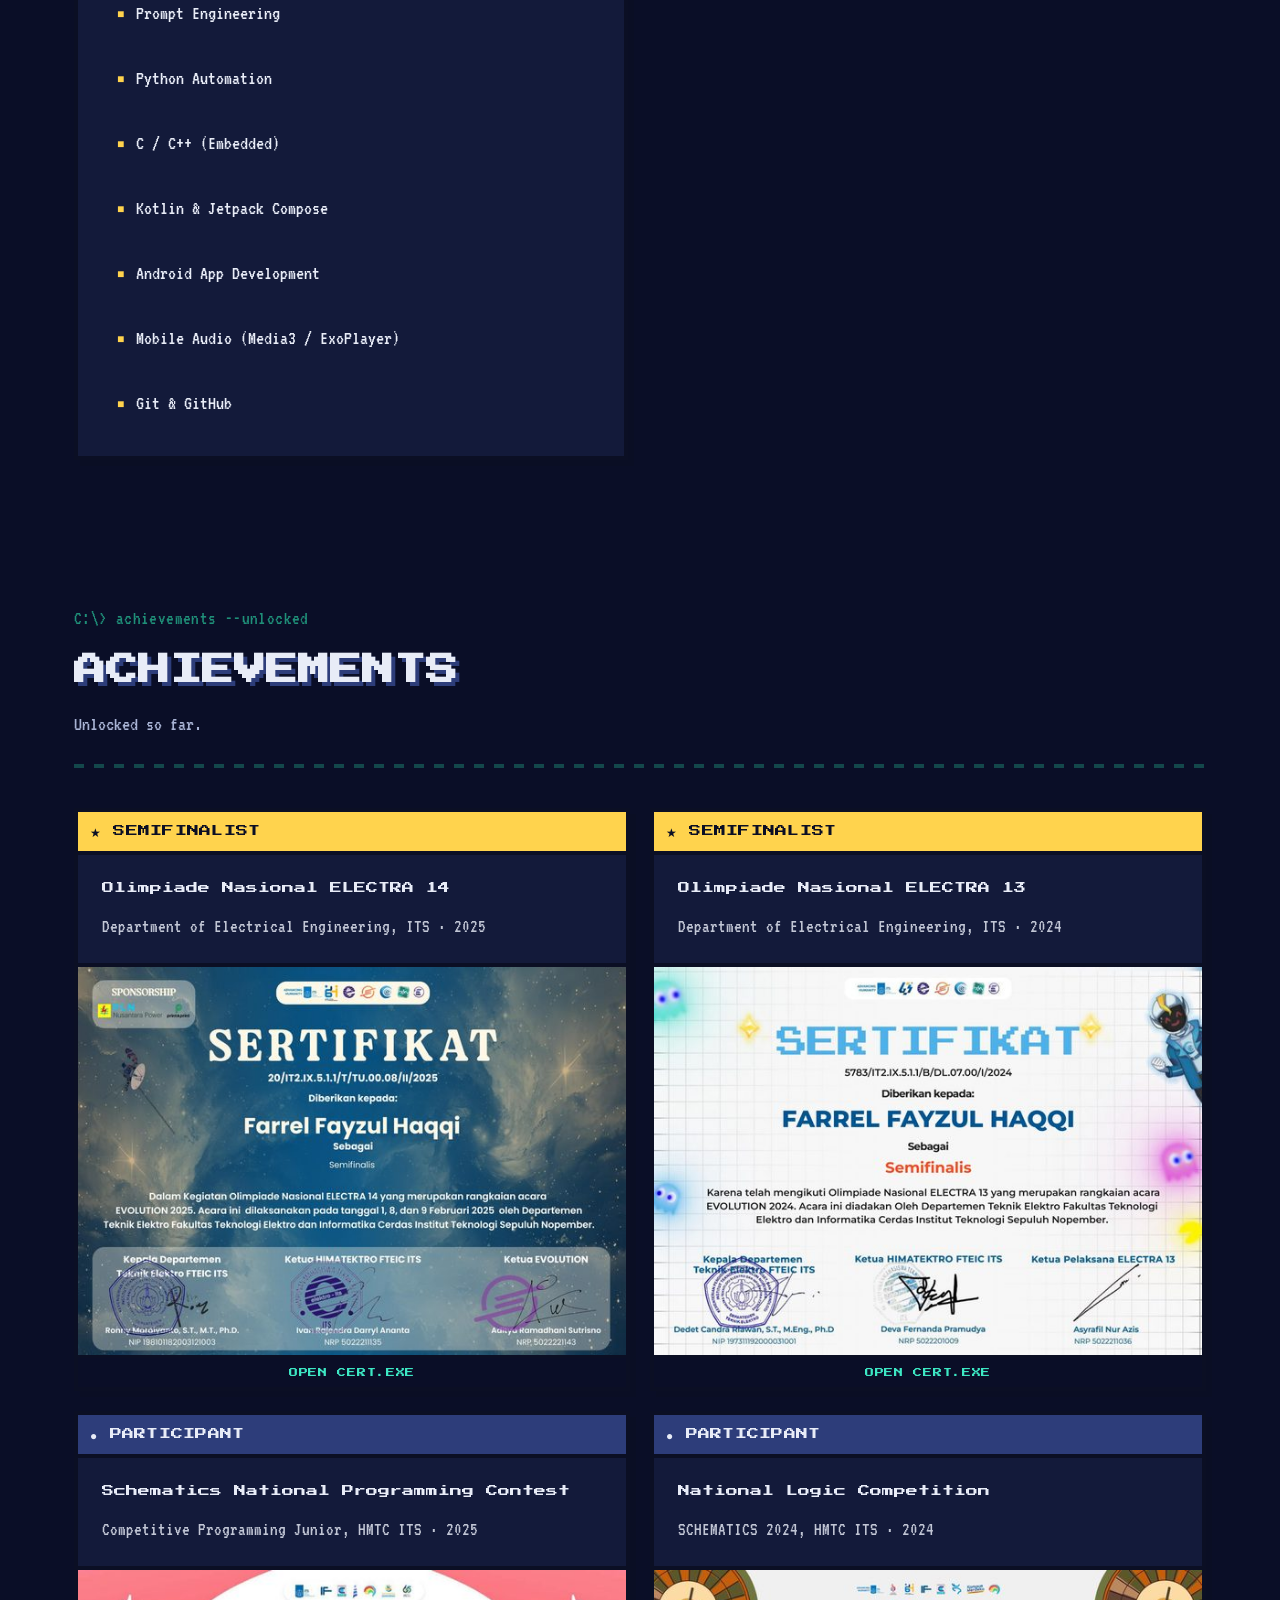
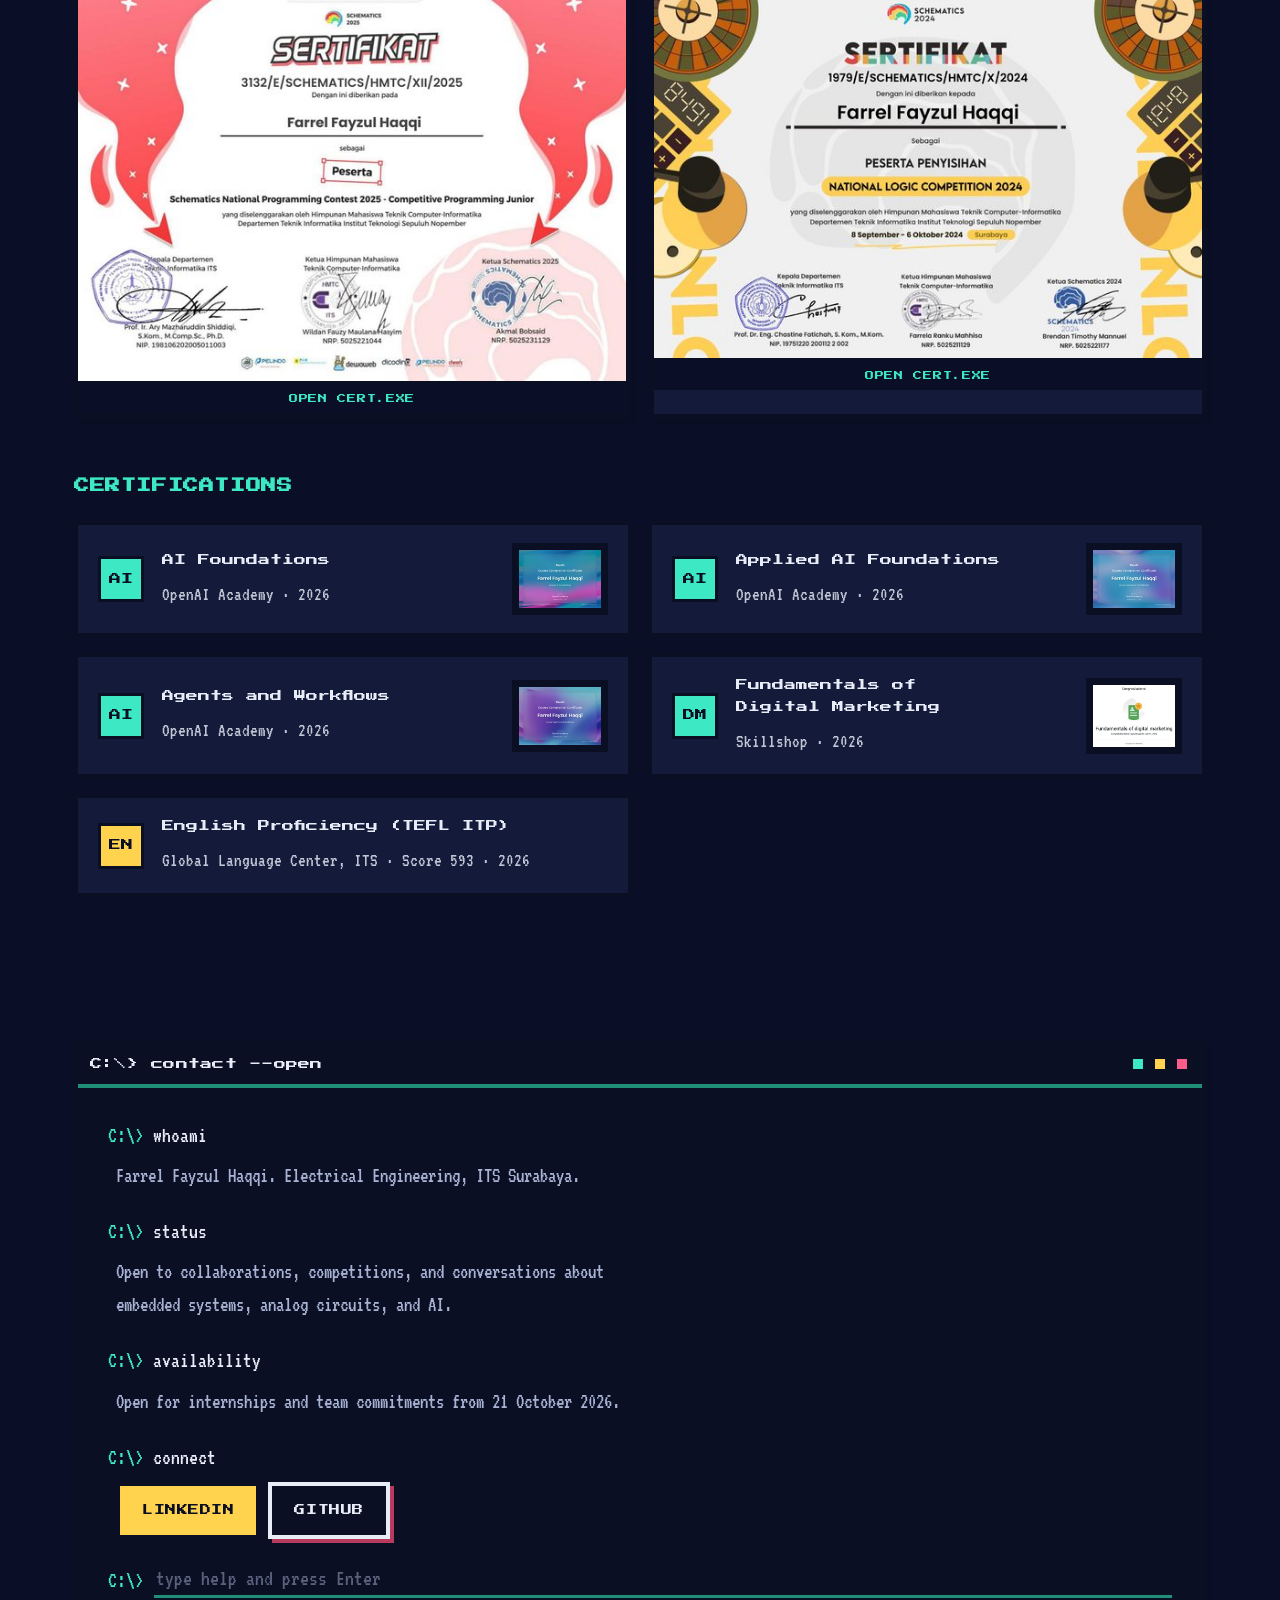
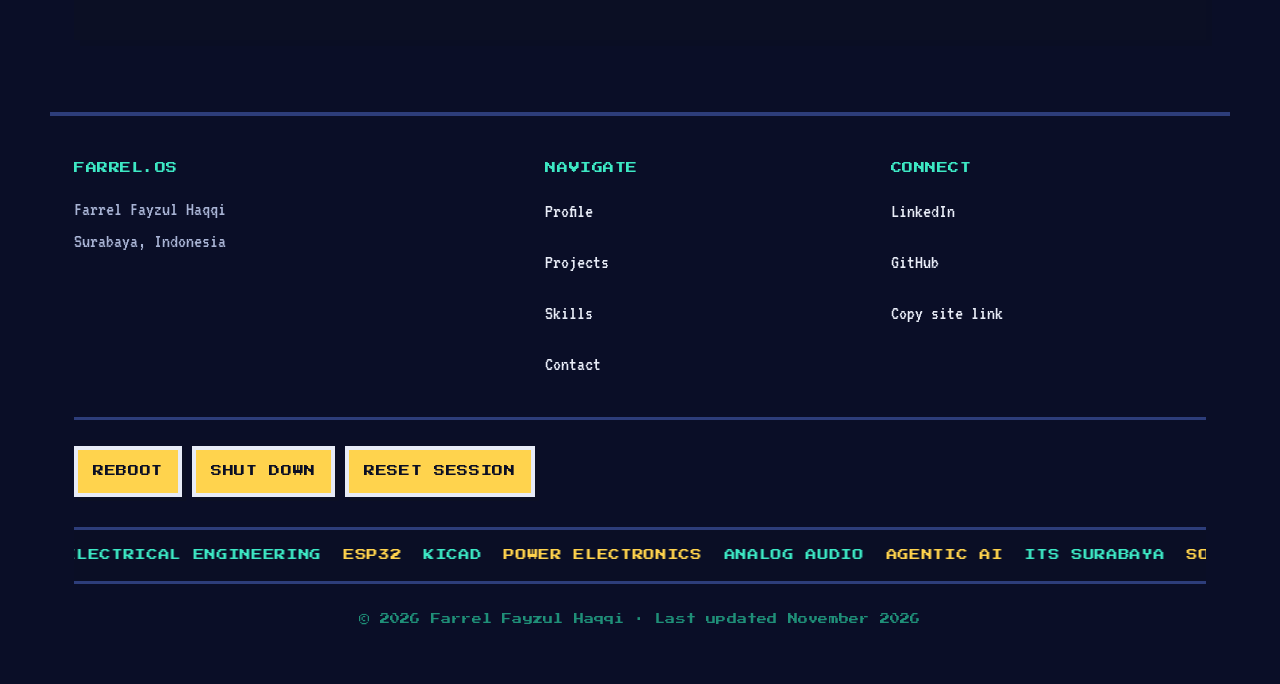
==== commit 00b68770: "awards: name the Skillshop certificate asset after the platform" ====
--- a/index.html
+++ b/index.html
@@ -800,8 +800,8 @@
         <p class="cert__name">Fundamentals of Digital Marketing</p>
         <p class="cert__meta">Skillshop &middot; 2026</p>
       </div>
-      <button class="cert__shot" type="button" data-cert="assets/certs/google-dm.jpg" data-cert-title="FUNDAMENTALS OF DIGITAL MARKETING &middot; 2026" aria-label="Open the Fundamentals of Digital Marketing certificate">
-        <img src="assets/certs/google-dm-sm.jpg" alt="Fundamentals of Digital Marketing completion certificate for Farrel Fayzul Haqqi" width="600" height="451" loading="lazy" decoding="async">
+      <button class="cert__shot" type="button" data-cert="assets/certs/skillshop-dm.jpg" data-cert-title="FUNDAMENTALS OF DIGITAL MARKETING &middot; 2026" aria-label="Open the Fundamentals of Digital Marketing certificate">
+        <img src="assets/certs/skillshop-dm-sm.jpg" alt="Fundamentals of Digital Marketing completion certificate for Farrel Fayzul Haqqi" width="600" height="451" loading="lazy" decoding="async">
       </button>
     </div>
     <div class="cert">
